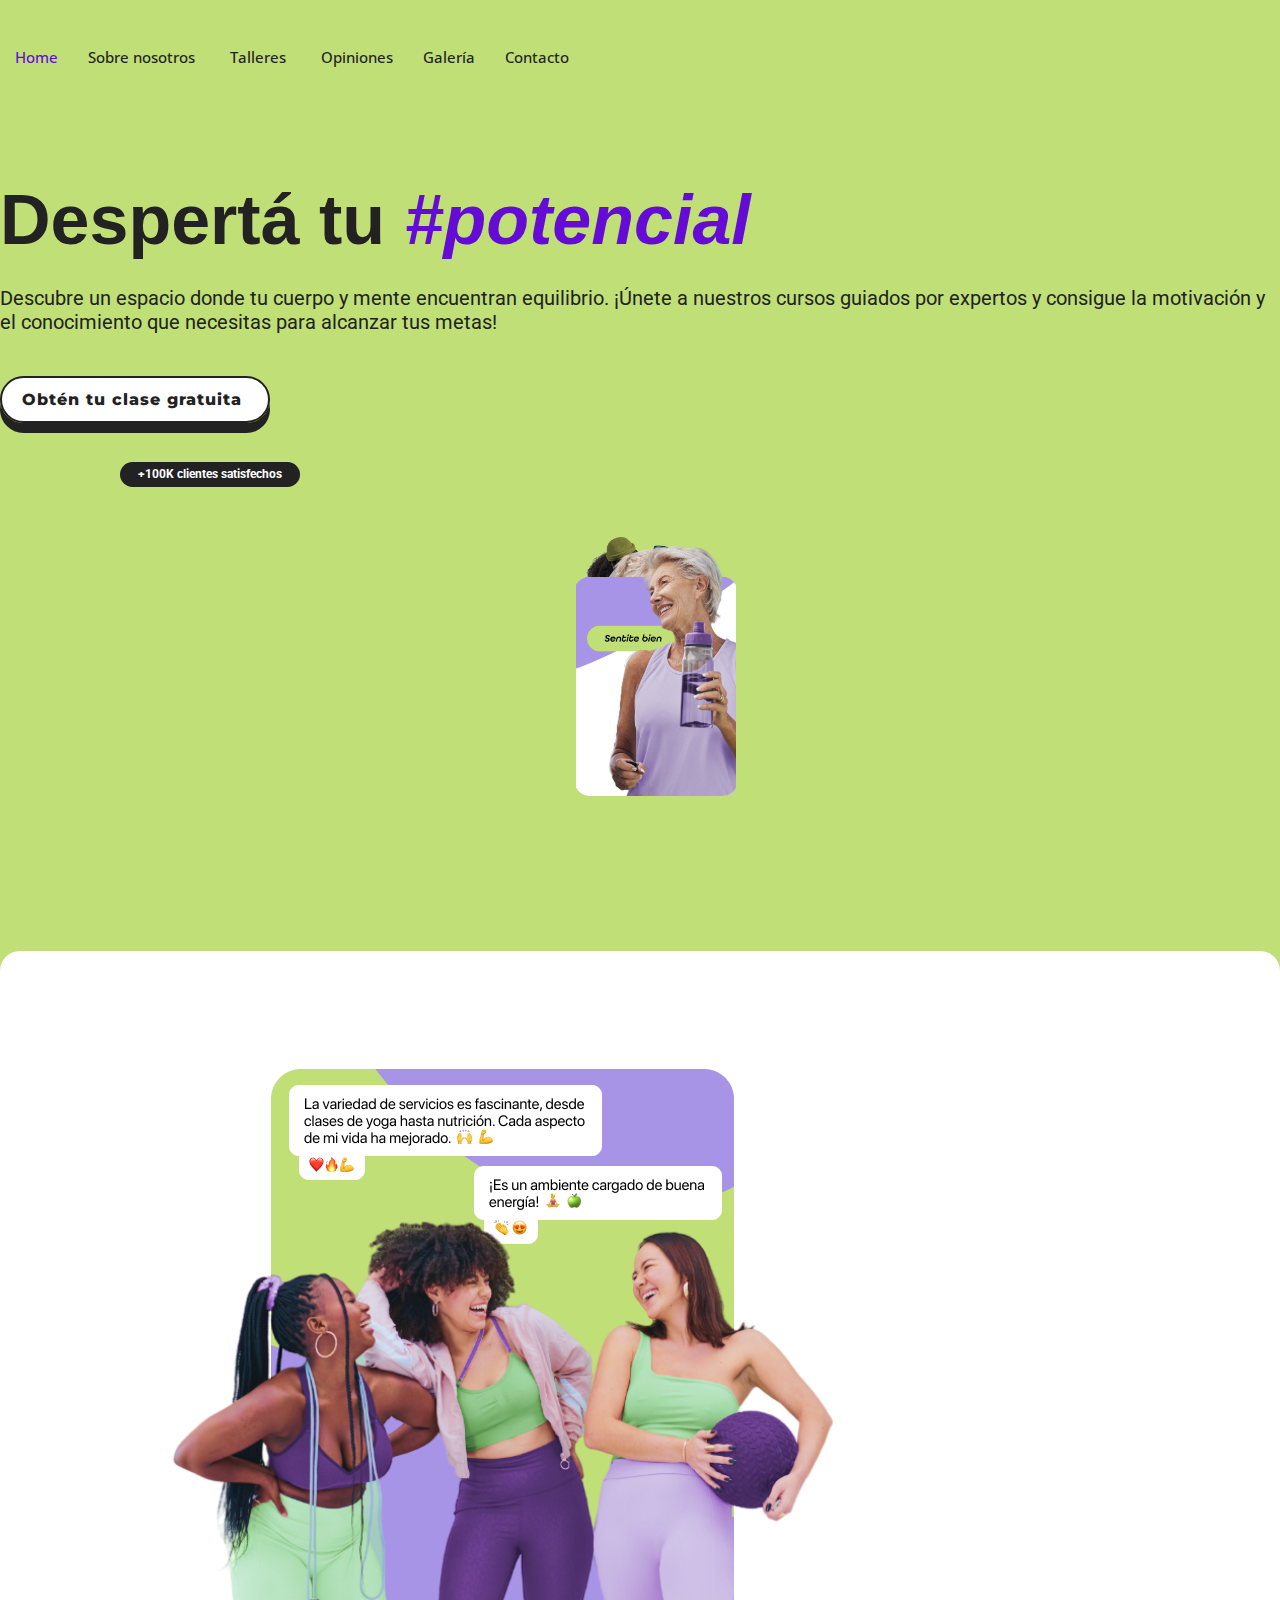
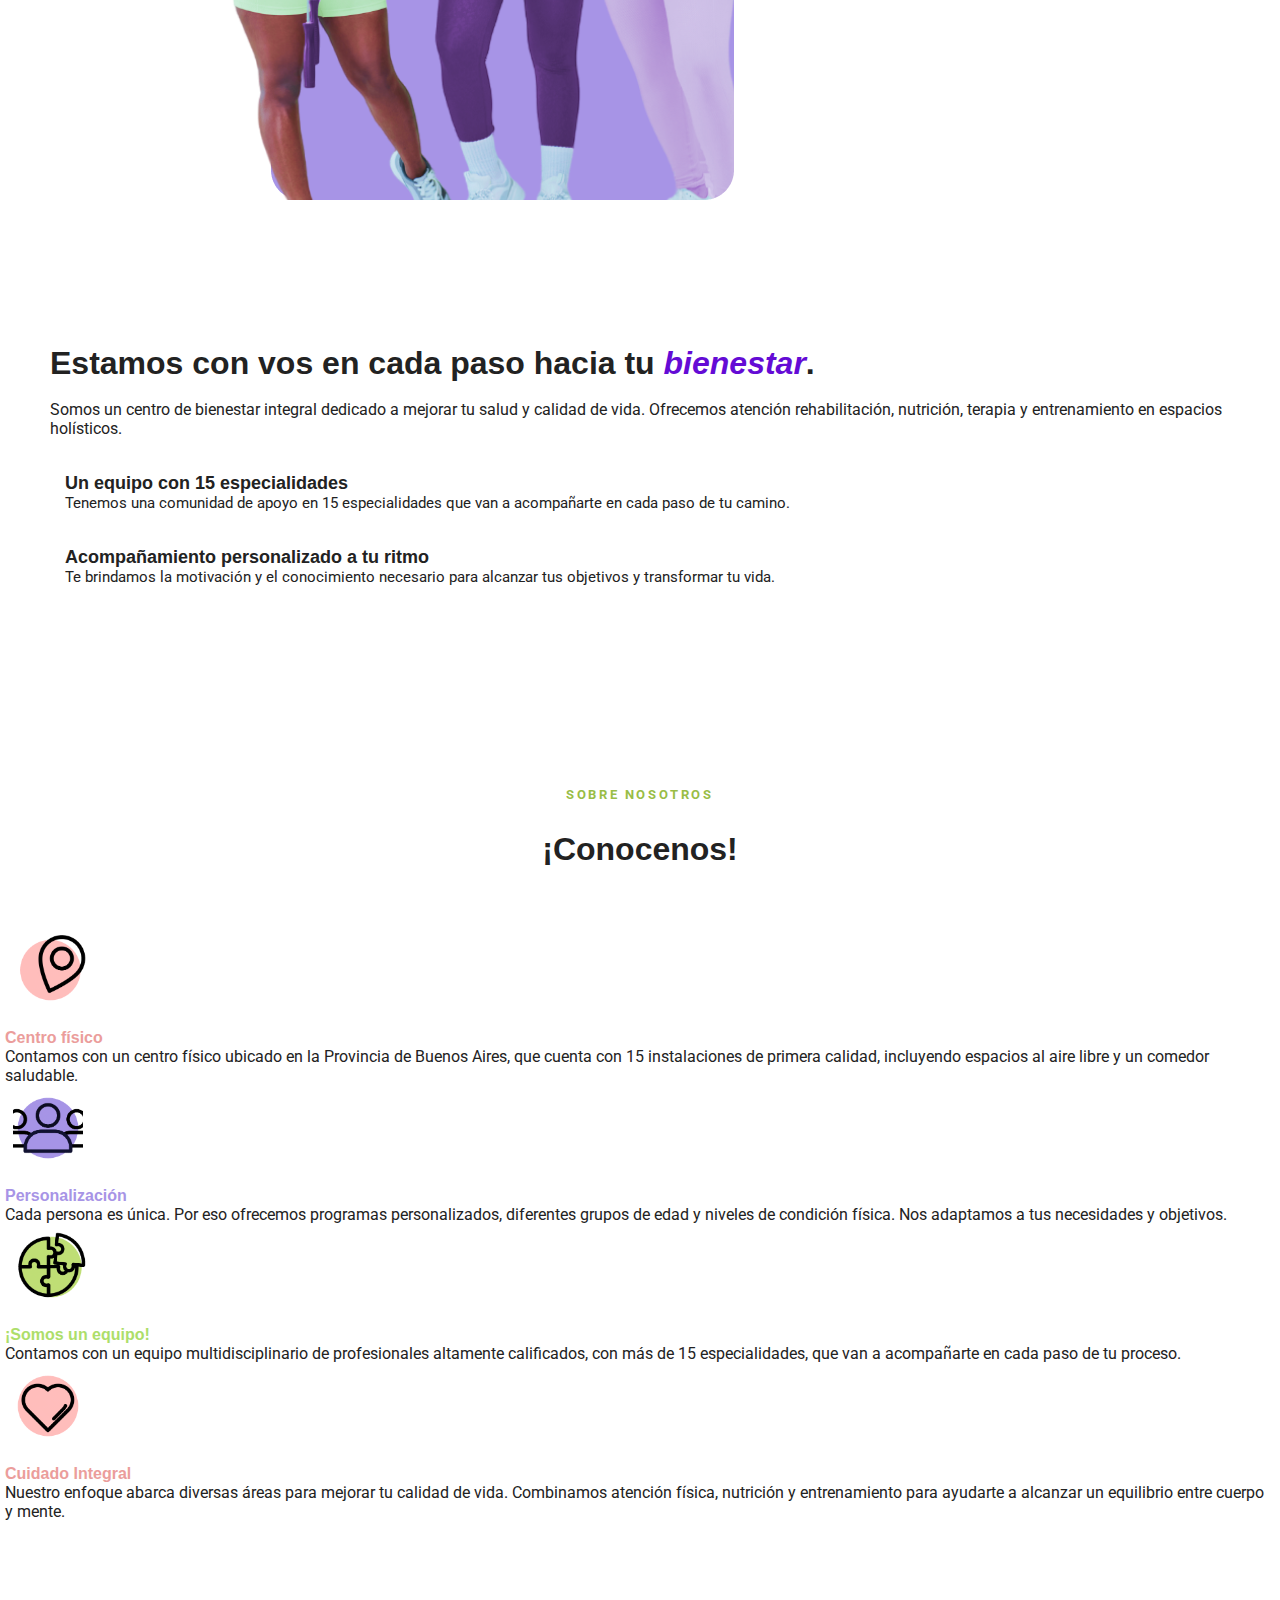
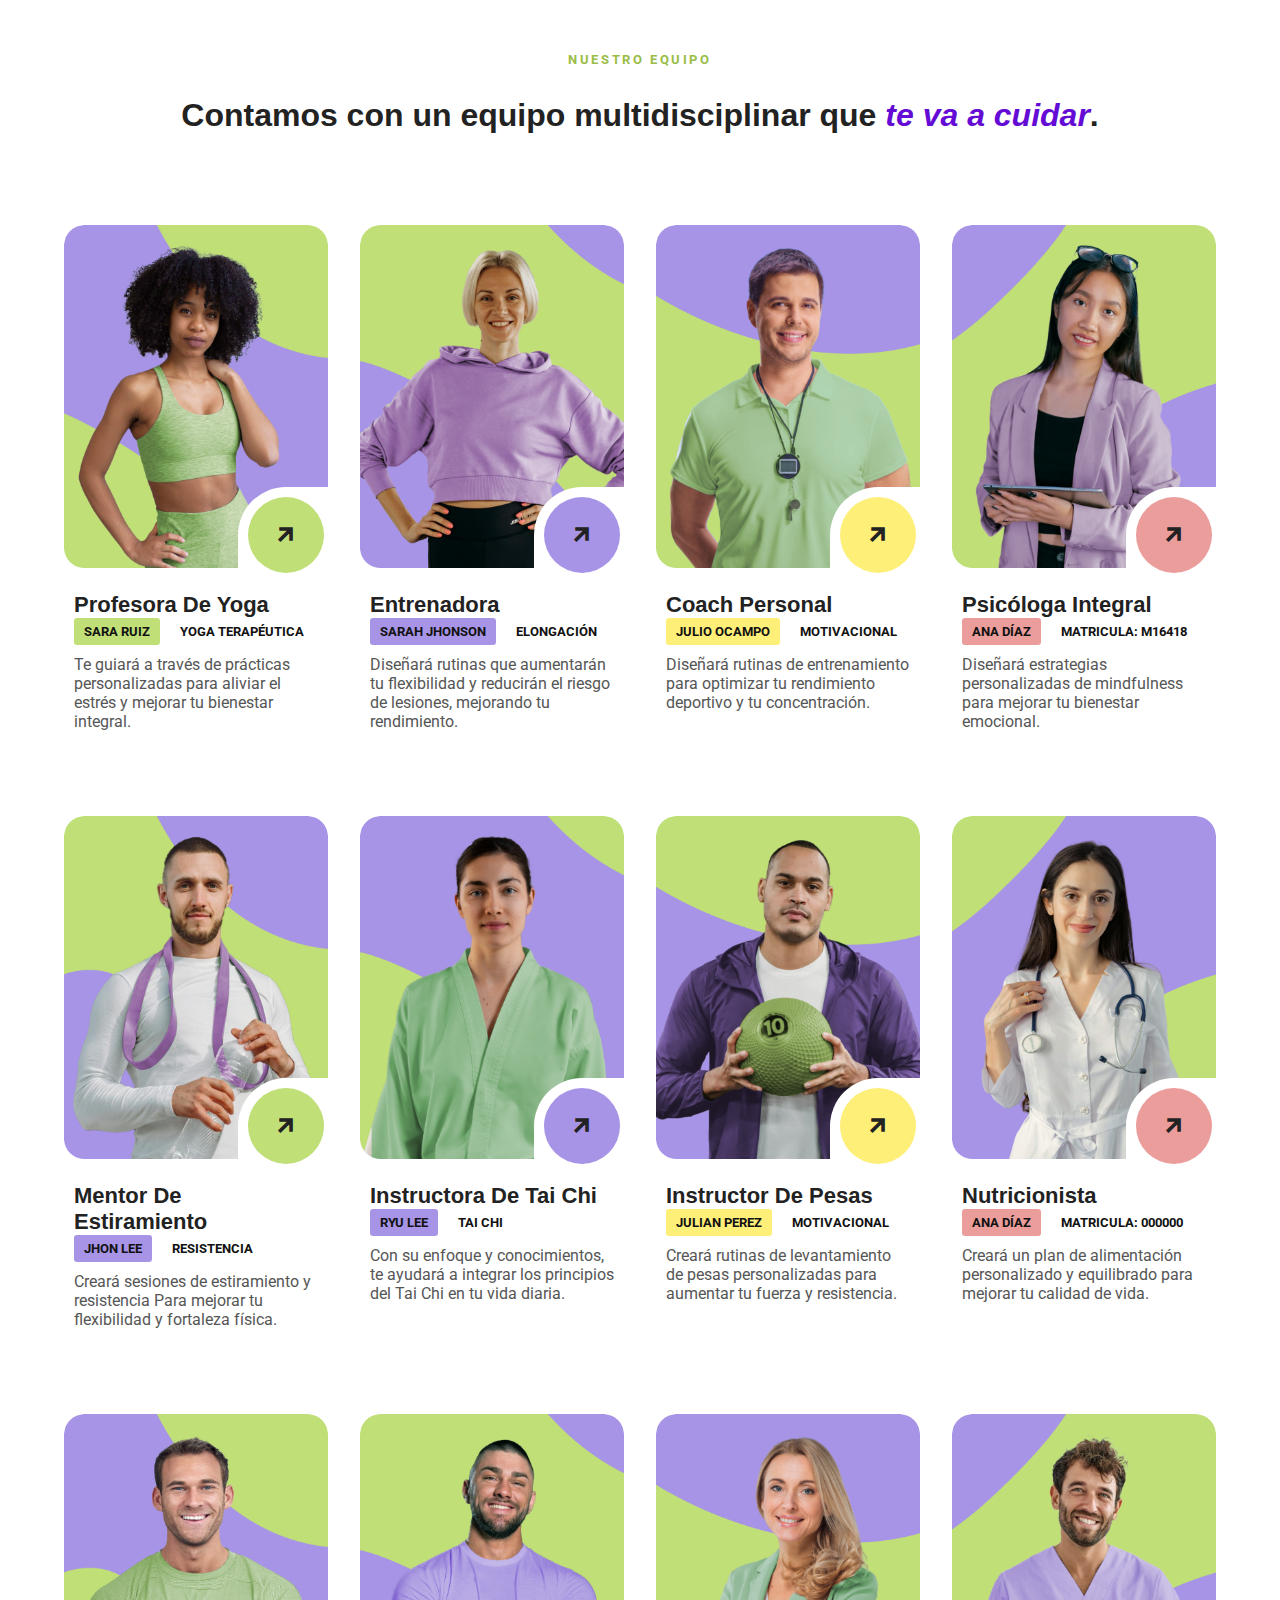
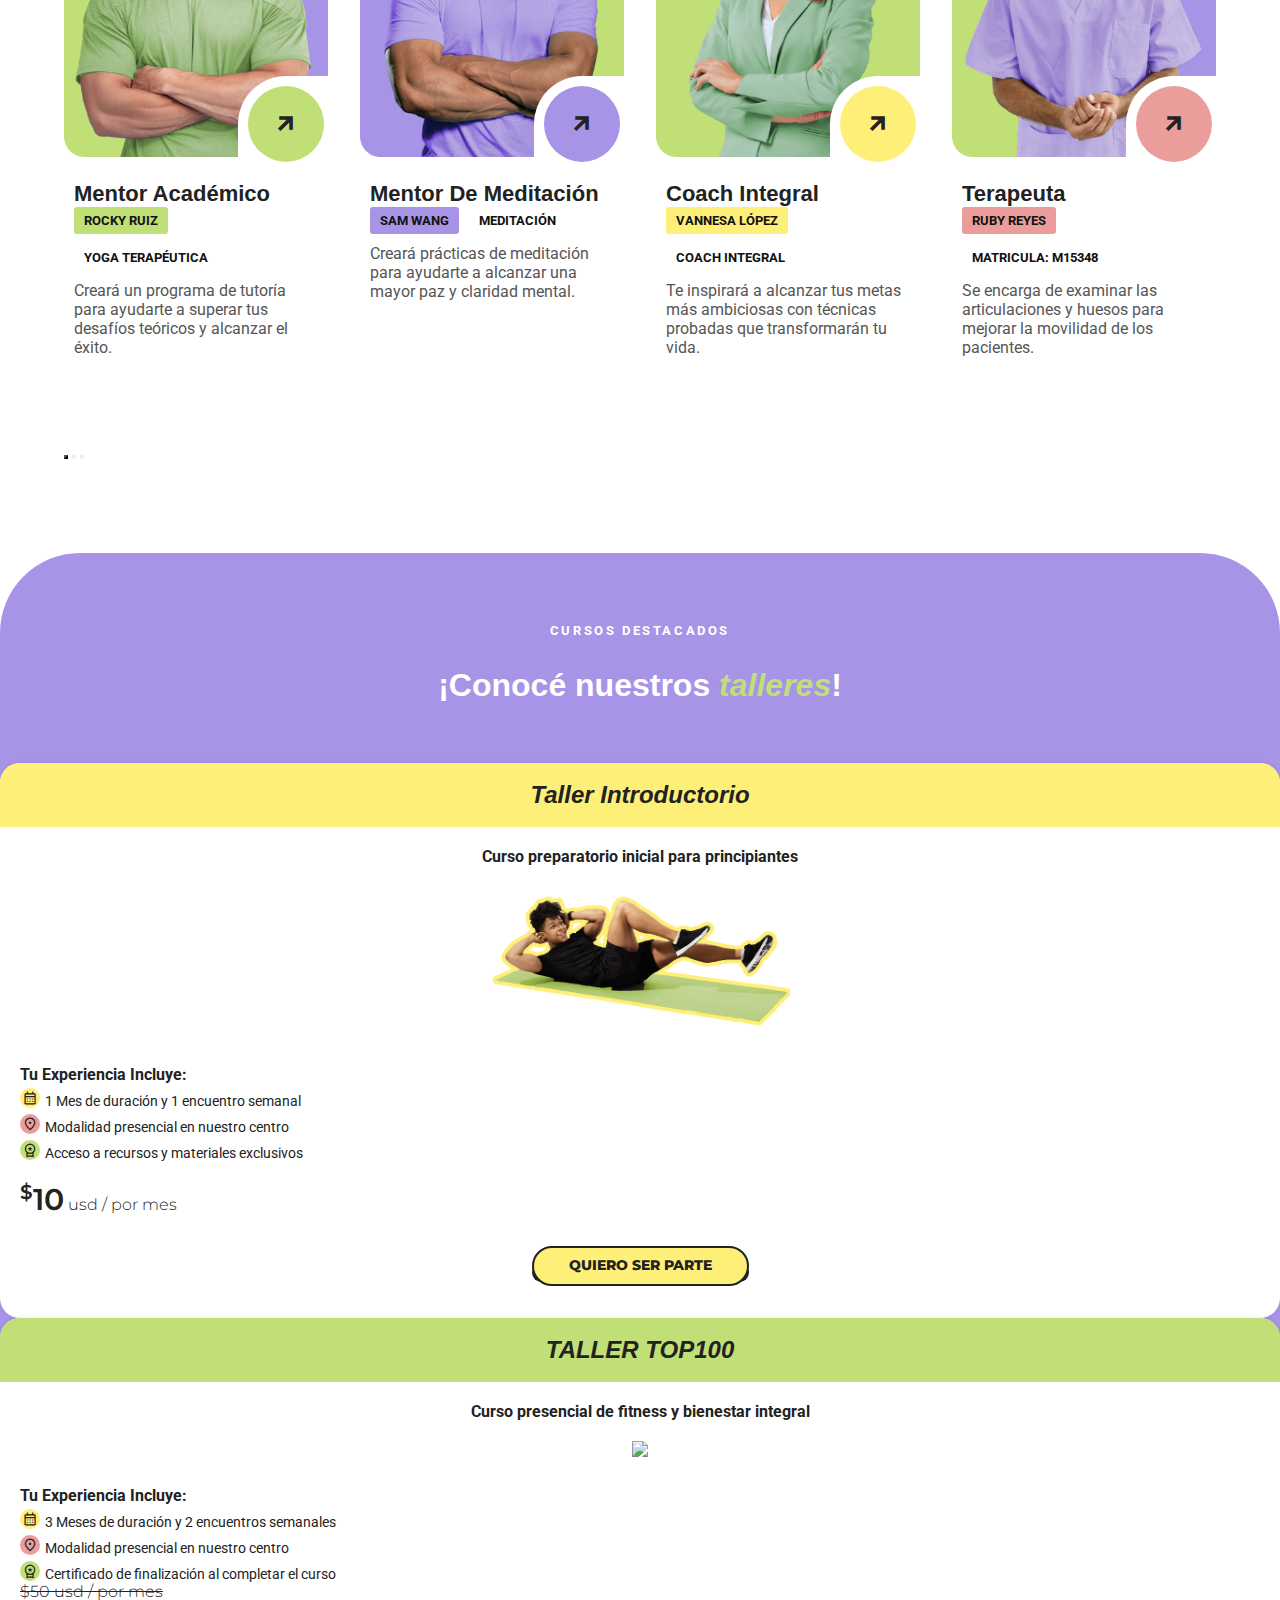
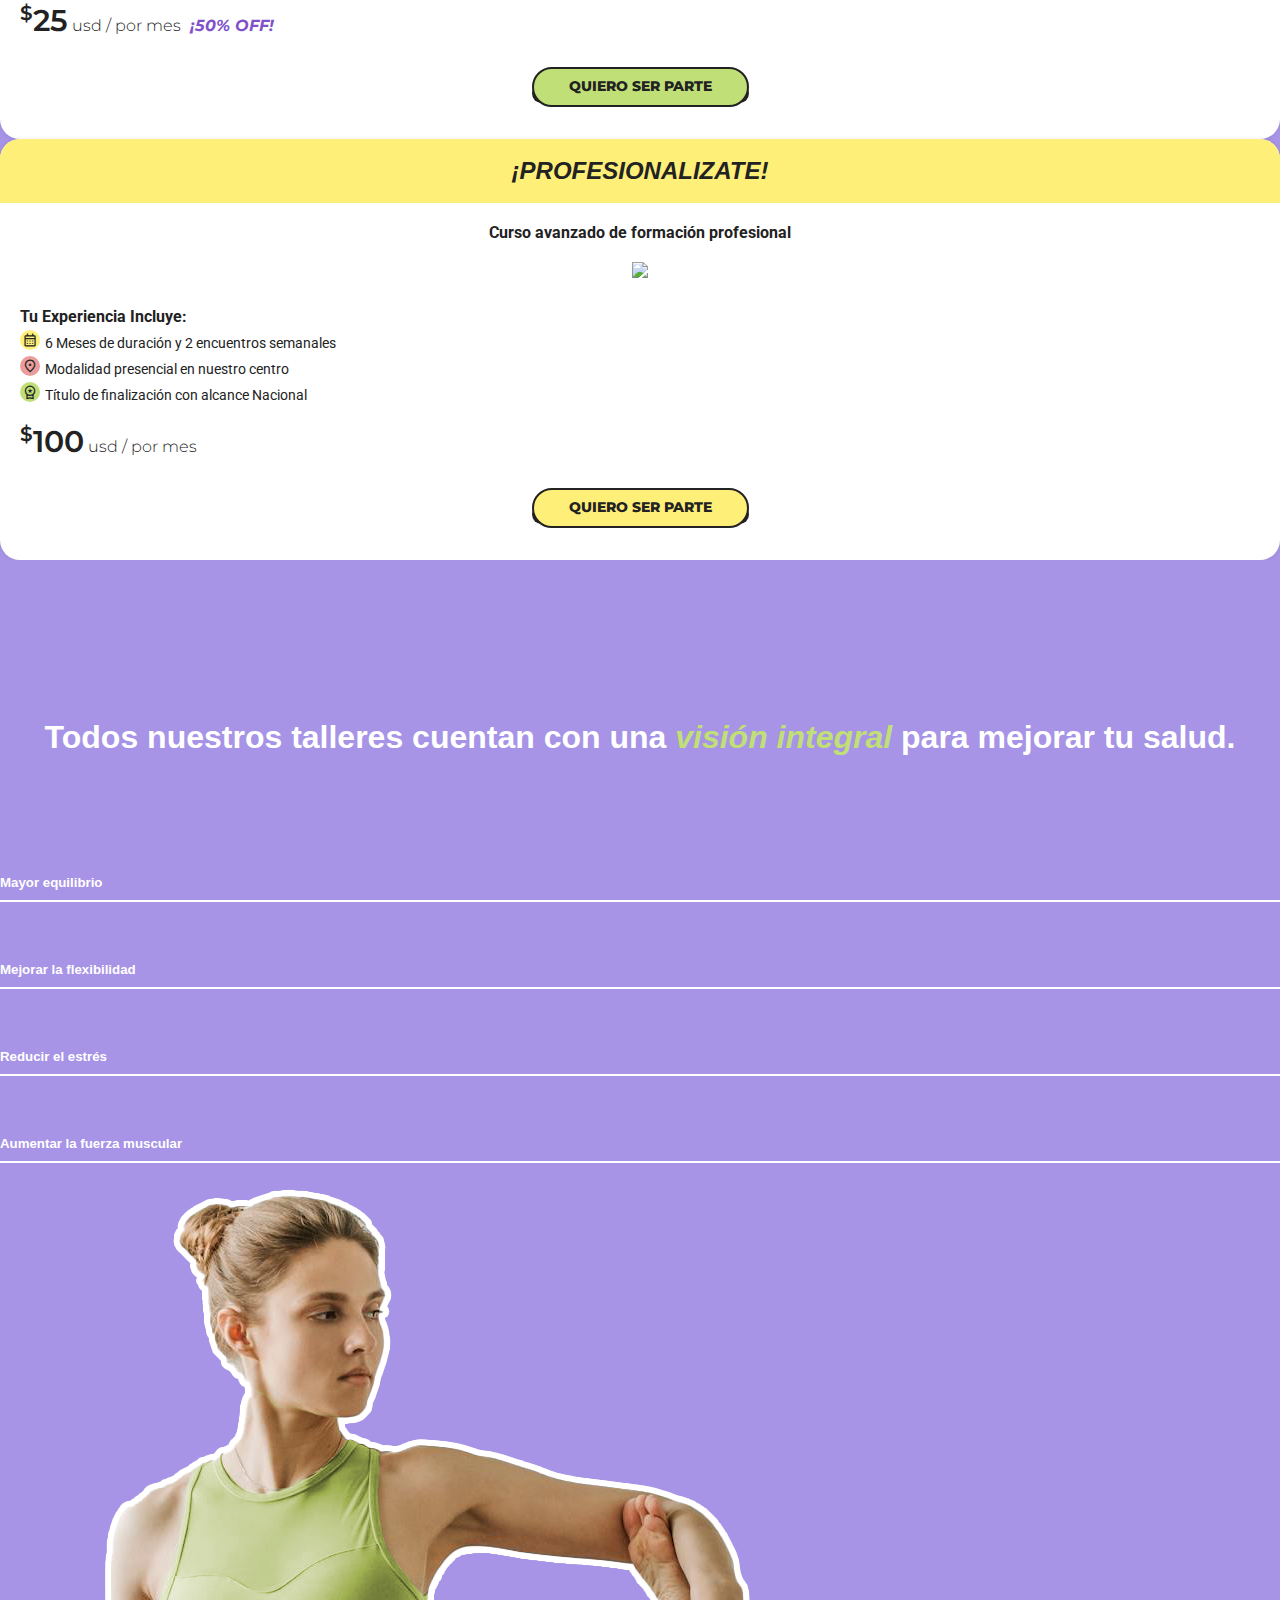
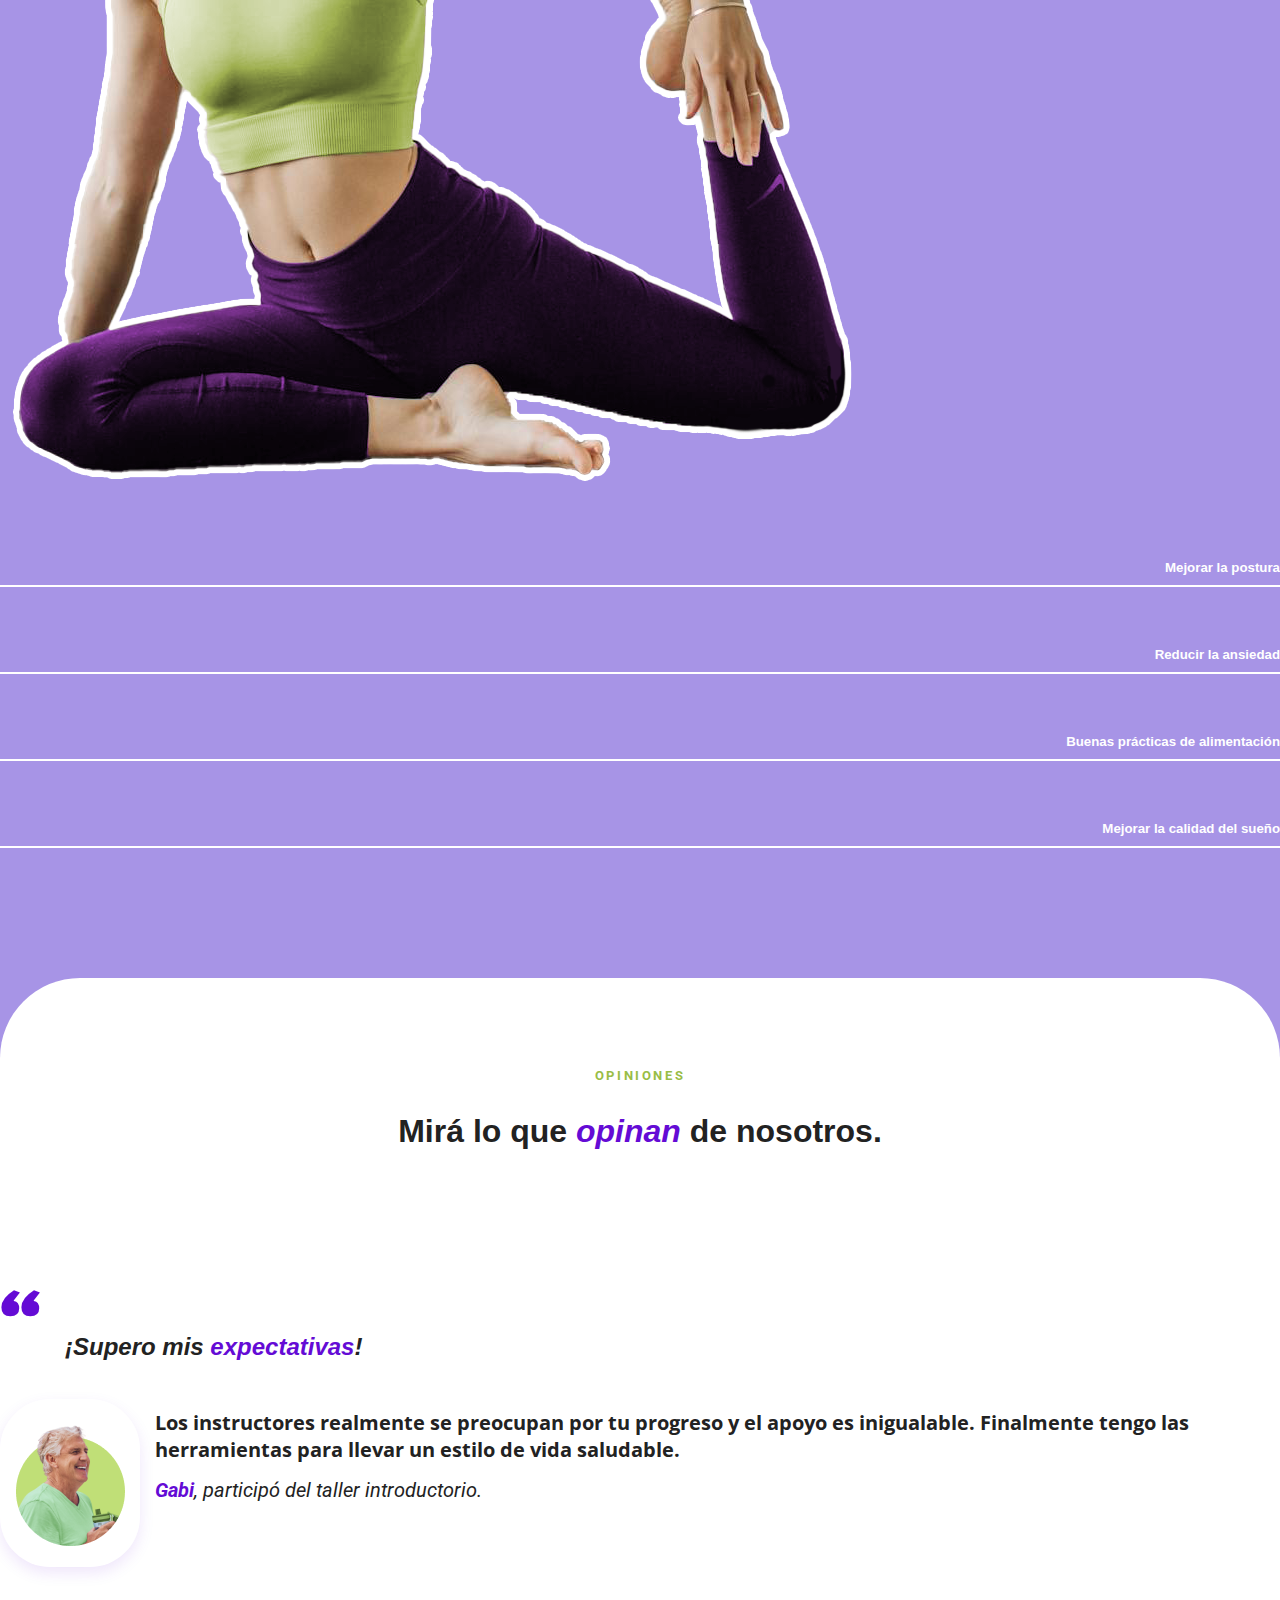
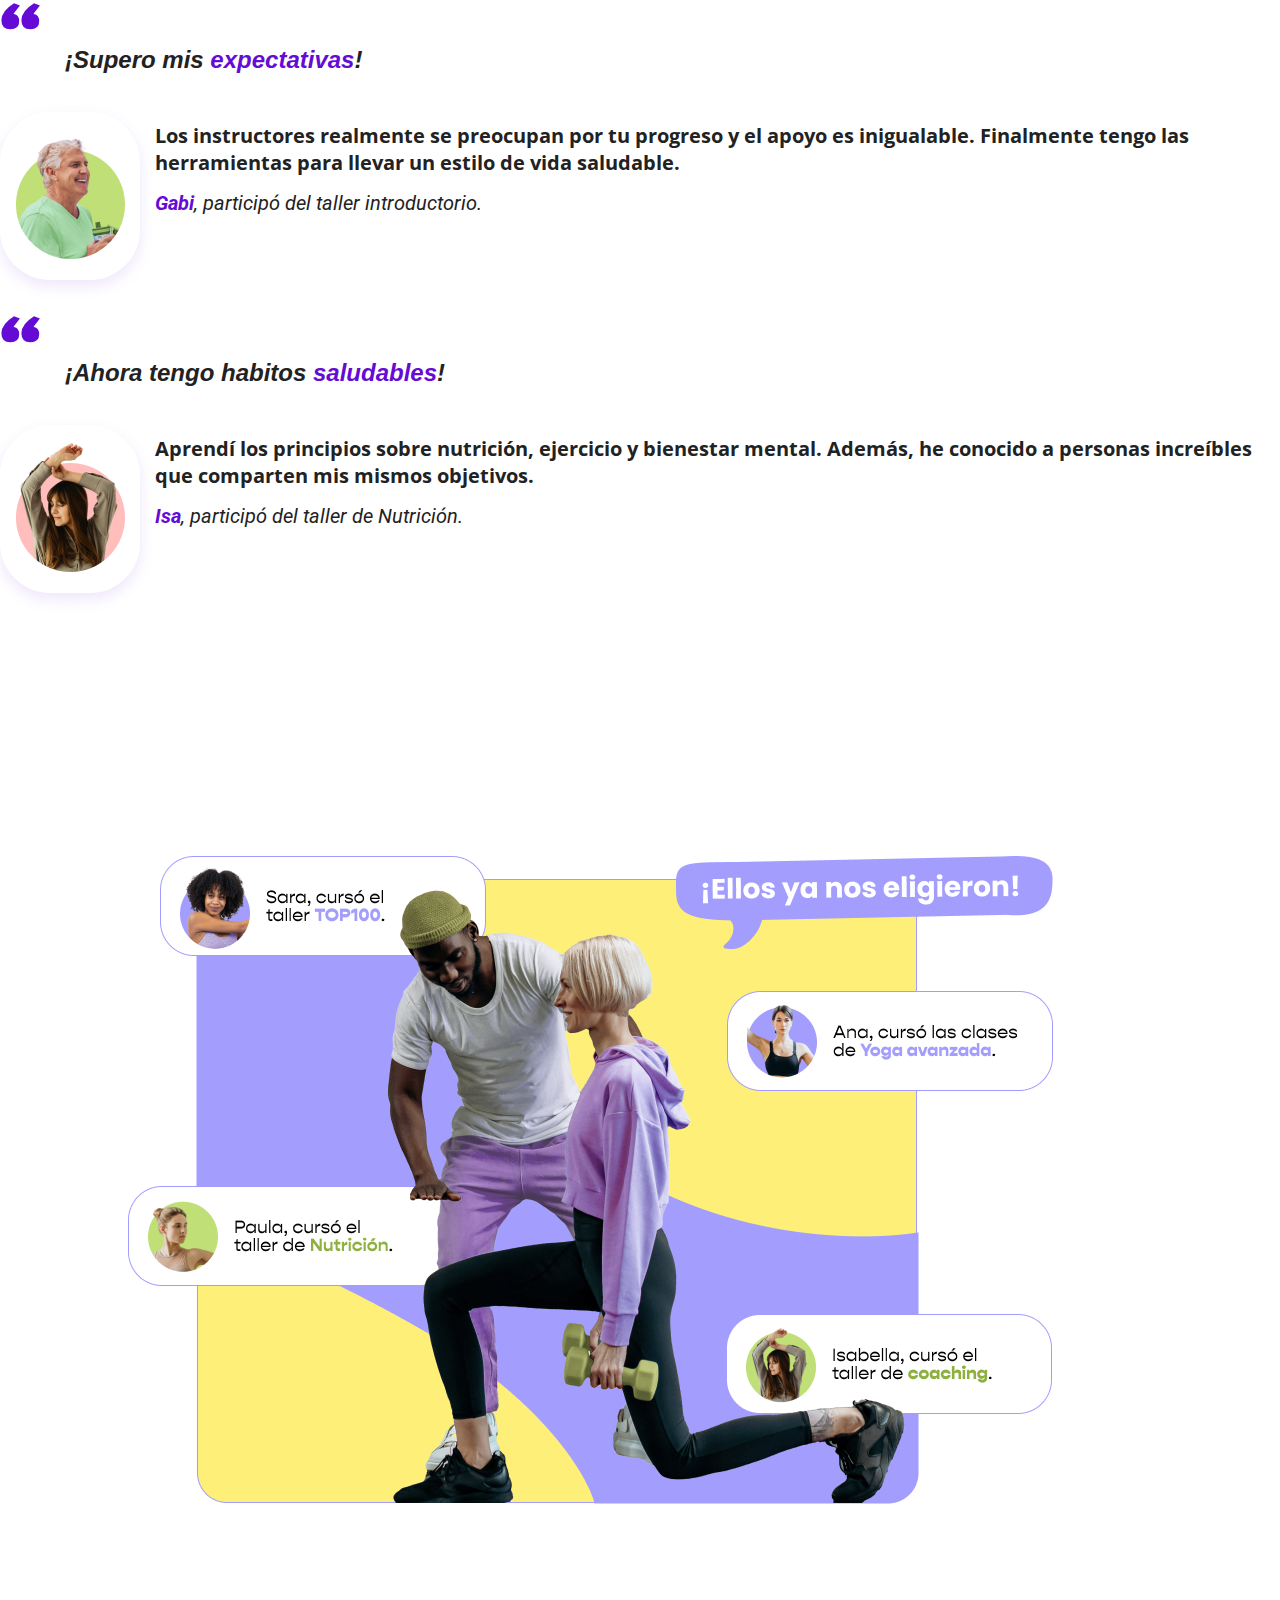
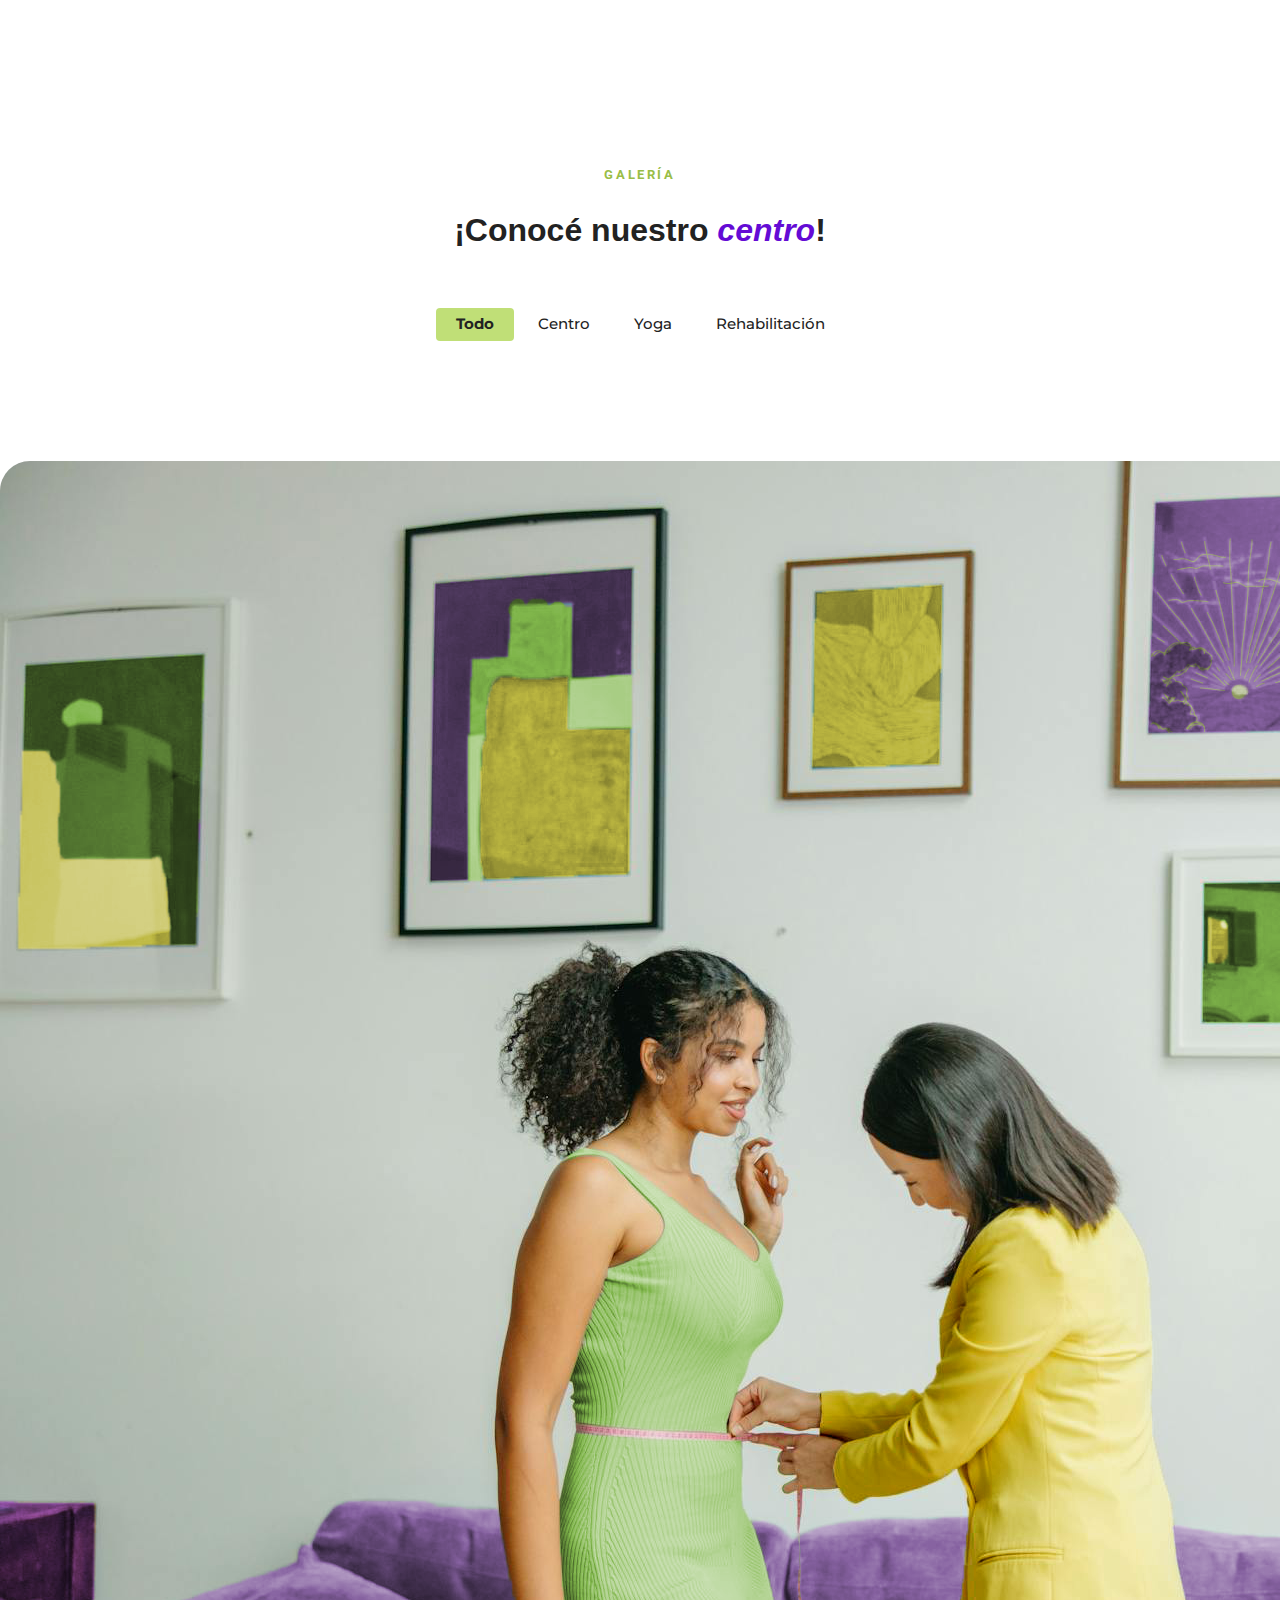
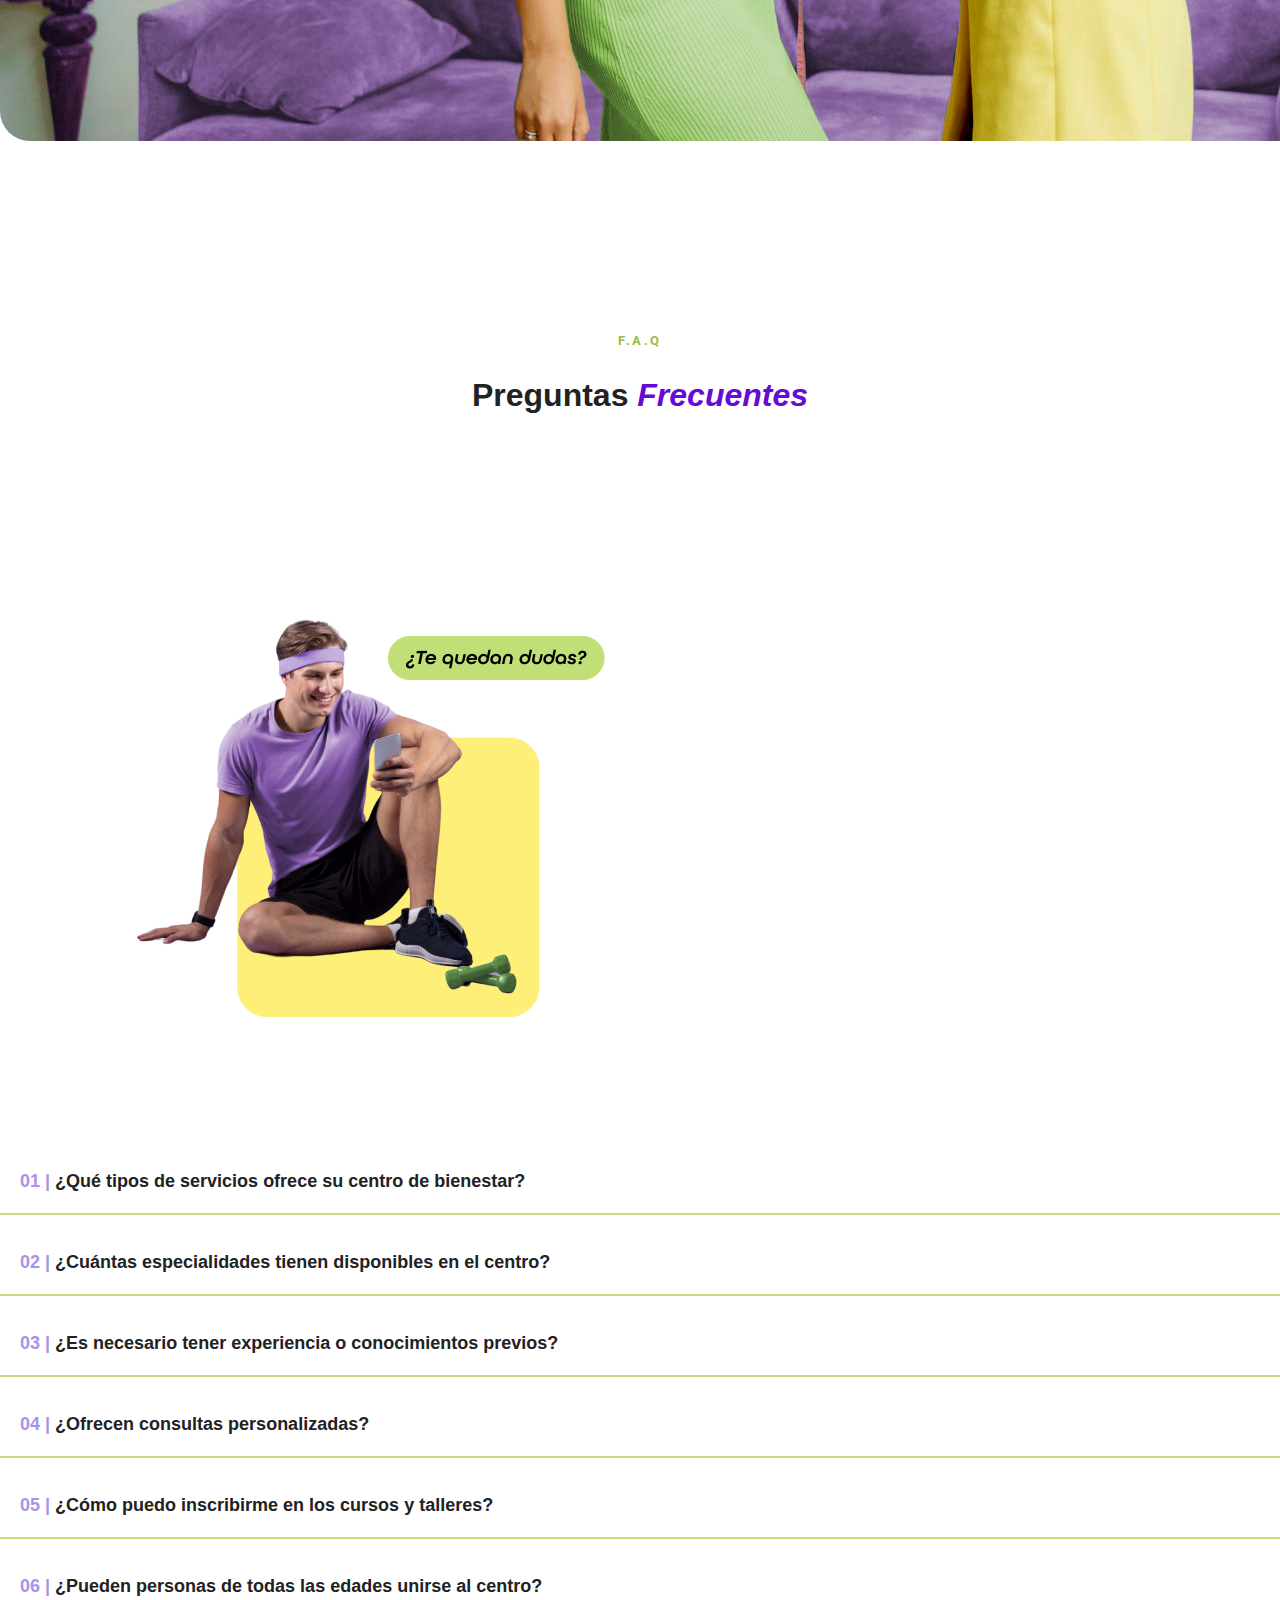
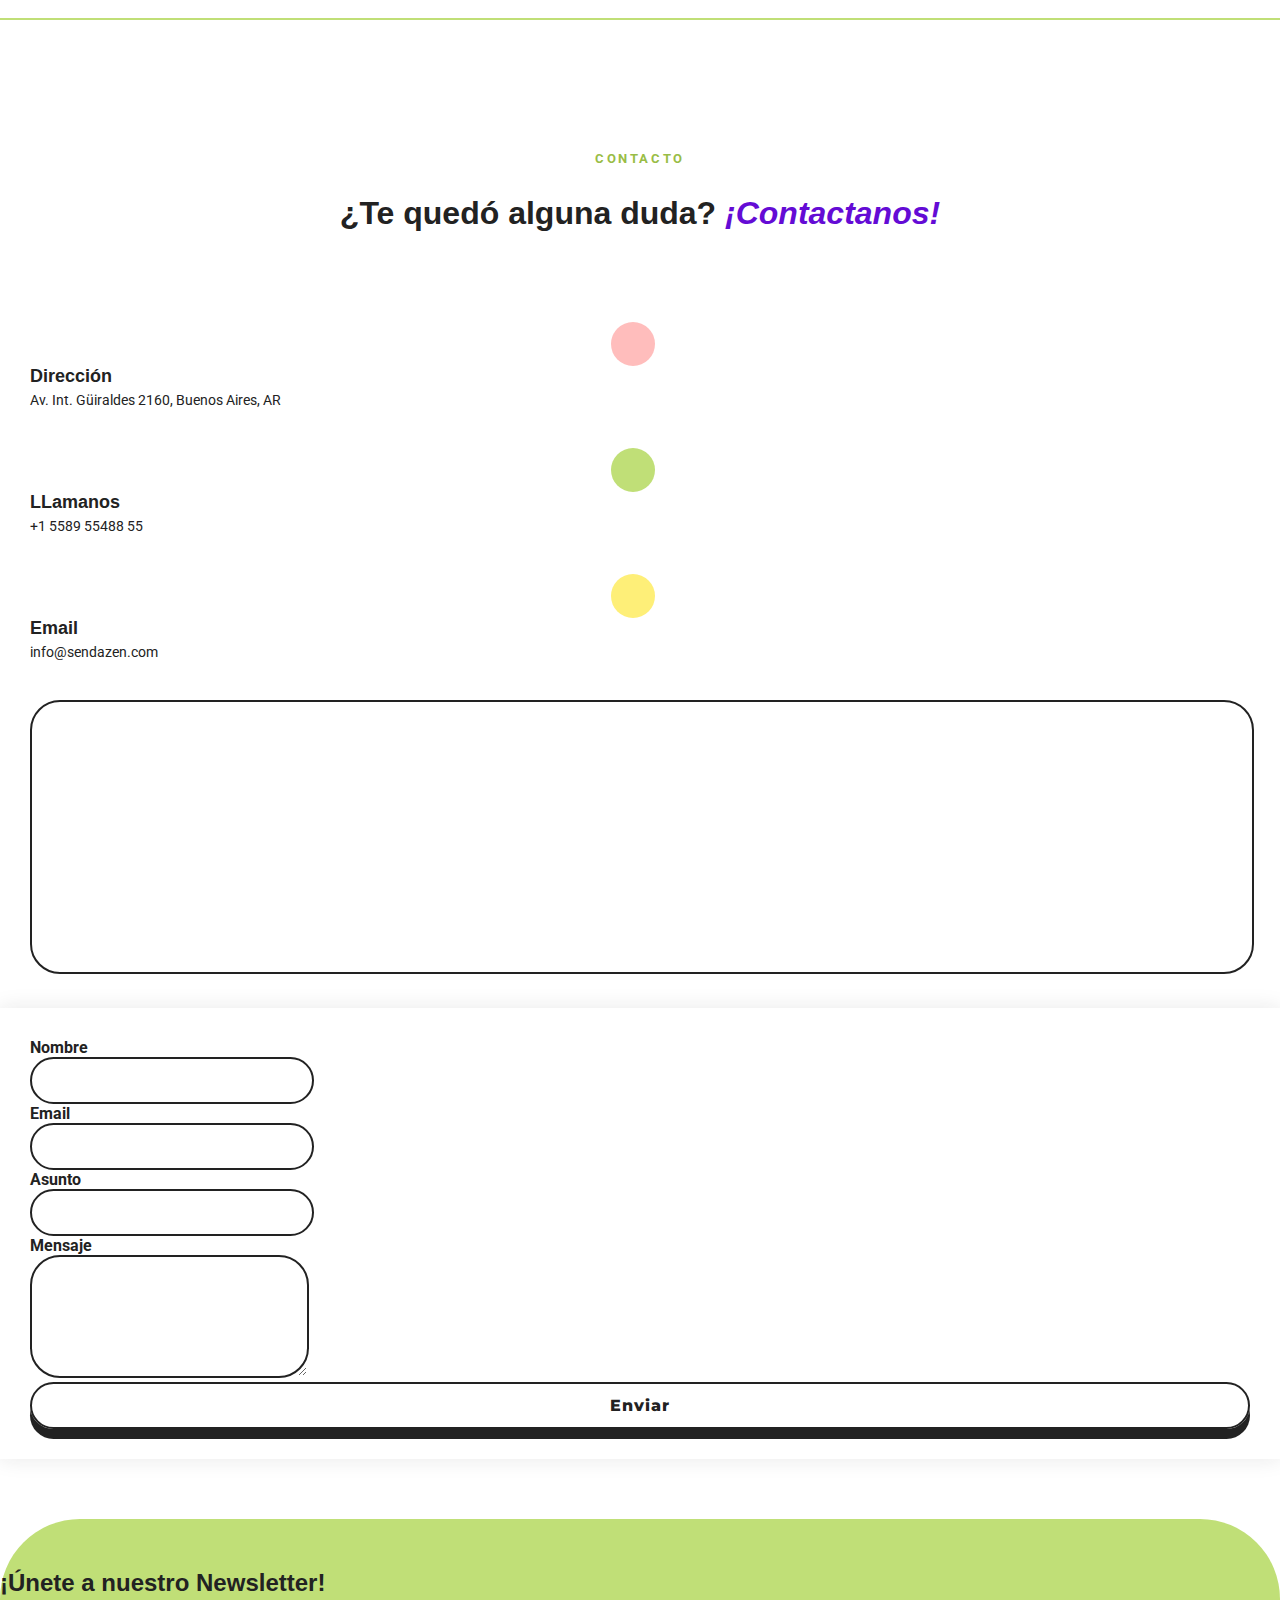
==== index.html @ 419261d9 "mobile" ====
<!DOCTYPE html>
<html lang="en">

<head>
  <meta charset="utf-8">
  <meta content="width=device-width, initial-scale=1.0" name="viewport">
  <title>Index - BizLand Bootstrap Template</title>
  <meta content="" name="description">
  <meta content="" name="keywords">

  <!-- Favicons -->
  <link href="assets/img/favicon.png" rel="icon">
  <link href="assets/img/apple-touch-icon.png" rel="apple-touch-icon">

  <!-- Icons -->
  <script src="https://cdn.lordicon.com/lordicon.js"></script>
  <link rel="stylesheet" href="https://fonts.googleapis.com/css2?family=Material+Symbols+Outlined:opsz,wght,FILL,GRAD@20,500,0,200" />  

  <!-- Fonts -->
  <link rel="stylesheet" href="https://use.typekit.net/djt6goe.css">

  <link href="https://fonts.googleapis.com" rel="preconnect">
  <link href="https://fonts.gstatic.com" rel="preconnect" crossorigin>
  <link href="https://fonts.googleapis.com/css2?family=Roboto:ital,wght@0,100;0,300;0,400;0,500;0,700;0,900;1,100;1,300;1,400;1,500;1,700;1,900&family=Open+Sans:ital,wght@0,300;0,400;0,500;0,600;0,700;0,800;1,300;1,400;1,500;1,600;1,700;1,800&family=Montserrat:ital,wght@0,100;0,200;0,300;0,400;0,500;0,600;0,700;0,800;0,900;1,100;1,200;1,300;1,400;1,500;1,600;1,700;1,800;1,900&display=swap" rel="stylesheet">

  <link rel="preconnect" href="https://fonts.googleapis.com">
  <link rel="preconnect" href="https://fonts.gstatic.com" crossorigin>
  <link href="https://fonts.googleapis.com/css2?family=Passion+One:wght@400;700;900&display=swap" rel="stylesheet">

  <!-- Vendor CSS Files -->
  <link href="assets/vendor/bootstrap/css/bootstrap.min.css" rel="stylesheet">
  <link href="assets/vendor/bootstrap-icons/bootstrap-icons.css" rel="stylesheet">
  <link href="assets/vendor/aos/aos.css" rel="stylesheet">
  <link href="assets/vendor/glightbox/css/glightbox.min.css" rel="stylesheet">
  <link href="assets/vendor/swiper/swiper-bundle.min.css" rel="stylesheet">

  <!-- Main CSS File -->
  <link href="assets/css/main.css" rel="stylesheet">

  <!-- =======================================================
  * Template Name: BizLand
  * Template URL: https://bootstrapmade.com/bizland-bootstrap-business-template/
  * Updated: Jun 06 2024 with Bootstrap v5.3.3
  * Author: BootstrapMade.com
  * License: https://bootstrapmade.com/license/
  ======================================================== -->
</head>

<body class="index-page">

  <header id="header" class="header sticky-top">
    <!-- 
    <div class="topbar d-flex align-items-center">
      <div class="container d-flex justify-content-center justify-content-md-between">
        <div class="contact-info d-flex align-items-center">
          <i class="bi bi-envelope d-flex align-items-center"><a href="mailto:contact@sendazen.com">contacto@sendazen.com</a></i>
          <i class="bi bi-phone d-flex align-items-center ms-4"><span>+1 5589 55488 55</span></i>
        </div>
        <div class="social-links d-none d-md-flex align-items-center">
          <a href="#" class="twitter"><i class="bi bi-twitter-x"></i></a>
          <a href="#" class="facebook"><i class="bi bi-facebook"></i></a>
          <a href="#" class="instagram"><i class="bi bi-instagram"></i></a>
          <a href="#" class="linkedin"><i class="bi bi-linkedin"></i></a>
        </div>
      </div>
    </div>--><!-- End Top Bar -->

    <div class="branding d-flex align-items-cente">

      <div class="container position-relative d-flex align-items-center justify-content-between">
        <a href="https://lourdesdigital.github.io/SendaZen" target="_blank" class="logo d-flex align-items-center" >
          <!-- Uncomment the line below if you also wish to use an image logo -->
          <!-- <img src="assets/img/logo.png" alt=""> -->
          <!-- <h1 class="sitename">BizLand</h1> -->
          <img class="sitename" src="assets/img/Logo-2.png" alt="">
          <!-- <span>.</span> -->
        </a>

        <nav id="navmenu" class="navmenu">
          <ul>
            <li><a href="#hero" class="active">Home</a></li>
            
            <li class="dropdown"><a href="#pricing"><span>Sobre nosotros</span> <i class="bi bi-chevron-down toggle-dropdown"></i></a>
              <ul>
                <li><a href="#about">¿Quienes somos?</a></li>
                <li><a href="#team">Nuestro equipo</a></li>
                <li><a href="#vision">Nuestra visión</a></li>
              </ul>
            </li>

            <li class="dropdown"><a href="#pricing"><span>Talleres</span> <i class="bi bi-chevron-down toggle-dropdown"></i></a>
              <ul>
                <li><a href="https://lourdesdigital.github.io/SendaZen/course" target="_blank">Taller Introductorio</a></li>
                <li><a href="https://lourdesdigital.github.io/SendaZen/course" target="_blank">Taller TOP100</a></li>
                <li><a href="https://lourdesdigital.github.io/SendaZen/course" target="_blank">Profesionalizate</a></li>
              </ul>
            </li>

            
            <li><a href="#opinions">Opiniones</a></li>
            <li><a href="#portfolio">Galería</a></li>
            <li><a href="#contact">Contacto</a></li>

          </ul>
          <i class="mobile-nav-toggle d-xl-none bi bi-list"></i>
        </nav>

      </div>

    </div>

  </header>

  <main class="main">

    <!-- Hero Section -->
    <section id="hero" class="hero section">

      <div class="container">
        <div class="row gy-4">
          <div class="col-lg-5 order-2 order-lg-1 d-flex flex-column justify-content-center aos-init aos-animate" data-aos="zoom-out">
            
            <img class="elemento-a-ocultar-desktop img-hero-mobile" src="assets/img/img-banner.png" alt="">

            <h1>Despertá tu <span>#potencial</span></h1>
            <br>
            <p >Descubre un espacio donde tu cuerpo y mente encuentran equilibrio. ¡Únete a nuestros cursos guiados por expertos y consigue la motivación y el conocimiento que necesitas para alcanzar tus metas!</p>
            <div class="d-flex btn-get-started-border">
              <a href="https://lourdesdigital.github.io/SendaZen/course" target="_blank" class="btn-get-started"><span>Obtén tu clase gratuita <i style="margin-left: 6px; font-style: bold; width: 10; -webkit-text-stroke: 1.5px currentColor; " class="bi bi-arrow-up-right icon"></i></span></a>
            </div>


            <br>
            <div class="clients-container">
              <div style="background-image: url('assets/img/testimonials/testimonials-1.jpg');" class="circle"></div>
              <div style="background-image: url('assets/img/testimonials/testimonials-2.jpg');" class="circle"></div>
              <div style="background-image: url('assets/img/testimonials/testimonials-3.jpg');" class="circle"></div>
              <div style="background-image: url('assets/img/testimonials/testimonials-4.jpg');" class="circle"></div>
              <div class="square">+100K clientes satisfechos</div>
            </div>


          </div>
          <div class="col-lg-7 order-2 order-lg-1 d-flex aos-init aos-animate people-hero" data-aos="zoom-out" style="margin: 0px; padding: 0px; display: flex;
          align-items: center; justify-content: center;">

           

            <div class="carrousel-animation elemento-a-ocultar">
              <div style="background-image: url('assets/img/cards/card-01.png'); background-size: cover; background-position: center; background-position: center center; background-repeat: no-repeat;" class="card" id="c0"></div>
              <div style="background-image: url('assets/img/cards/card-02.png'); background-size: cover; background-position: center; background-position: center center; background-repeat: no-repeat;" class="card" id="c1"></div>
              <div style="background-image: url('assets/img/cards/card-03.png'); background-size: cover; background-position: center; background-position: center center; background-repeat: no-repeat;" class="card" id="c2"></div>
              <div style="background-image: url('assets/img/cards/card-04.png'); background-size: cover; background-position: center; background-position: center center; background-repeat: no-repeat;" class="card" id="c3"></div>
              <div style="background-image: url('assets/img/cards/card-05.png'); background-size: cover; background-position: center; background-position: center center; background-repeat: no-repeat;" class="card" id="c4"></div>
              <!-- <div style="background-image: url('assets/img/cards/card-06.png'); background-size: cover; background-position: center; background-position: center center; background-repeat: no-repeat;" class="card" id="c5"></div> -->
              <!-- <div style="background-image: url('assets/img/cards/card-01.png');" class="card" id="c6"></div> -->
              <!-- <div style="background-image: url('assets/img/cards/card-01.png');" class="card" id="c7"></div> -->
            </div>
            
          </div>
        </div>
      </div>

    </section><!-- /Hero Section -->


    <!-- About Section -->
    <section id="about" class="about section sin-margen" >


      <!-- Quotes img -->
<!--
      <div class="container section-title" data-aos="fade-up">
        <img style="padding: 0%; margin: 0%; width: 120%;" src="assets/img/Palabras.png" alt="" class="img-fluid">
      </div>
-->      
      <!-- Quotes img -->

              <!-- Clients Section -->
 
             <!-- <section id="clients" class="clients section">
            
    
                <div class="container">
          
                  <div class="swiper">
                    <script type="application/json" class="swiper-config">
                      {
                        "loop": true,
                        "speed": 600,
                        "autoplay": {
                          "delay": 5000
                        },
                        "slidesPerView": "auto",
                        "pagination": {
                          "el": ".swiper-pagination",
                          "type": "bullets",
                          "clickable": true
                        },
                        "breakpoints": {
                          "320": {
                            "slidesPerView": 2,
                            "spaceBetween": 40
                          },
                          "480": {
                            "slidesPerView": 3,
                            "spaceBetween": 60
                          },
                          "640": {
                            "slidesPerView": 4,
                            "spaceBetween": 80
                          },
                          "992": {
                            "slidesPerView": 6,
                            "spaceBetween": 120
                          }
                        }
                      }
                    </script>
                    <div class="swiper-wrapper align-items-center">
                      <div class="swiper-slide"><img src="assets/img/clients/client-1.png" class="img-fluid" alt=""></div>
                      <div class="swiper-slide"><img src="assets/img/clients/client-2.png" class="img-fluid" alt=""></div>
                      <div class="swiper-slide"><img src="assets/img/clients/client-3.png" class="img-fluid" alt=""></div>
                      <div class="swiper-slide"><img src="assets/img/clients/client-4.png" class="img-fluid" alt=""></div>
                      <div class="swiper-slide"><img src="assets/img/clients/client-5.png" class="img-fluid" alt=""></div>
                      <div class="swiper-slide"><img src="assets/img/clients/client-6.png" class="img-fluid" alt=""></div>
                      <div class="swiper-slide"><img src="assets/img/clients/client-7.png" class="img-fluid" alt=""></div>
                      <div class="swiper-slide"><img src="assets/img/clients/client-8.png" class="img-fluid" alt=""></div>
                    </div>
                  </div>
          
                </div>
          
              </section> --><!-- /Clients Section -->


      <!-- Section Title --><!-- 
      <div class="container section-title" data-aos="fade-up">
        <h2>About</h2>
        <p><span>Find Out More</span> <span class="description-title">About Us</span></p>
      </div>--><!-- End Section Title -->

      <div class="container" >
        <div class="row gy-3 section-white" style="align-items: center;  align-content: center; justify-content: center;" >

          <div class="col-lg-6" data-aos="fade-up" data-aos-delay="100" >
            <img style="padding: 10%;" src="assets/img/about.png" alt="" class="img-fluid">
          </div>


          <div class="col-lg-5 d-flex flex-column justify-content-center" data-aos="fade-up" data-aos-delay="200"  style="margin-top: 2%; margin-bottom: 2%;">
            <div class="about-content ps-0 ps-lg-3">


              <!-- Section Title -->
              <div style="margin: 0%; padding: 0%;" class="container section-title" data-aos="fade-up">
                
              <p  style="text-align: left;"><span>Estamos con vos en cada paso hacia tu </span> <span class="description-title">bienestar</span><span>.</span></p>
              </div>
              <!-- End Section Title -->




              <br>
            
              <!--<h3>Voluptatem dignissimos provident quasi corporis voluptates sit assumenda.</h3>  -->
              <p class="fst-italic">
                Somos un centro de bienestar integral dedicado a mejorar tu salud y calidad de vida. Ofrecemos atención rehabilitación, nutrición, terapia y entrenamiento en espacios holísticos.
              </p>
              <ul>
                <li>
                  
                  <div class="icon-container-Estamos-con-vos" style="padding: 0px; margin: 0px;" > 
                    <i class="bi  bi-diagram-3 info-icons-Estamos-con-vos" style="font-size: 30px; font-style: bold; -webkit-text-stroke: 0.7px currentColor; background-color:#FFBDBC; color: var(--heading-color);"></i>
                  </div>

                  <div>
                    <h4>Un equipo con 15 especialidades</h4>
                    <p>Tenemos una comunidad de apoyo en 15 especialidades que van a acompañarte en cada paso de tu camino.</p>
                  </div>
                </li>
                <li>

                  <div class="icon-container-Estamos-con-vos" style="padding: 0px; margin: 0px;" > 
                    <i class="bi bi-emoji-grin info-icons-Estamos-con-vos" style="font-size: 30px; font-style: bold; -webkit-text-stroke: 0.7px currentColor; background-color:#FEEF78; color: var(--heading-color);"></i>
                  </div>

                  <div>
                    <h4>Acompañamiento personalizado a tu ritmo</h4>
                    <p>Te brindamos la motivación y el conocimiento necesario para alcanzar tus objetivos y transformar tu vida.</p>
                  </div>
                </li>
              </ul>

            </div>

          </div>
        </div>

      </div>

    </section><!-- /About Section -->


    <!-- Featured Services Section -->
    <section id="featured-services" class="featured-services section">

      <div class="container">

              <!-- Quotes img -->

      <div class="container section-title elemento-a-ocultar" data-aos="fade-up">
        <img style="padding: 0%; margin: 0%; width: 120%;" src="assets/img/Palabras.gif" alt="" class="img-fluid">
      </div>
    
      <!-- Quotes img -->

        <div class="container section-title" data-aos="fade-up">
          <h2>Sobre nosotros</h2>
          <p><span>¡Conocenos! </span><span class="description-title"></span><span></span></p>
        </div>

        <div class="row gy-4">
          <div class="col-xl-3 col-md-6 d-flex nosotros-icon-info" data-aos="fade-up" data-aos-delay="100">

            <div class=""  style="margin-right: 5px; margin-left: 5px;"> <!-- <div class="service-item position-relative"> -->

              <div class="icon-container" > 
                <img class="info-icons" src="assets/img/Icons/hover-jump.gif">
              </div>
              

              <!-- 
              <lord-iconstyle="background-color: #FFBDBC;"
                  src="https://cdn.lordicon.com/tdtlrbly.json"
                  trigger="loop"
                  stroke="bold"
                  delay="1000"
                  colors="primary:#121331,secondary:#eb9d9b"
                  style="width:75px;height:75px">
              </lord-icon>
              -->

              <h4><a href="" class="stretched-link" style="color:#eb9d9b">Centro físico</a></h4>
              <p>Contamos con un centro físico ubicado en la Provincia de Buenos Aires, que cuenta con 15 instalaciones de primera calidad, incluyendo espacios al aire libre y un comedor saludable.</p>
            </div>
          </div><!-- End Service Item -->



          <div class="col-xl-3 col-md-6 d-flex nosotros-icon-info" data-aos="fade-up" data-aos-delay="100">

            <div class=""  style="margin-right: 5px; margin-left: 5px;"> <!-- <div class="service-item position-relative"> -->

              <div class="icon-container" > 
                <img class="info-icons" src="assets/img/Icons/morph-group.gif">
              </div>
              
              <h4><a href="" class="stretched-link" style="color:#A794E6">Personalización</a></h4>
              <p>Cada persona es única. Por eso ofrecemos programas personalizados, diferentes grupos de edad y niveles de condición física. Nos adaptamos a tus necesidades y objetivos.</p>
            </div>
          </div><!-- End Service Item -->
          


          <div class="col-xl-3 col-md-6 d-flex nosotros-icon-info" data-aos="fade-up" data-aos-delay="100">

            <div class=""  style="margin-right: 5px; margin-left: 5px;"> <!-- <div class="service-item position-relative"> -->

              <div class="icon-container" > 
                <img class="info-icons" src="assets/img/Icons/hover-detach.gif">
              </div>
              
              <h4><a href="" class="stretched-link" style="color:#adde6a">¡Somos un equipo!</a></h4>
              <p>Contamos con un equipo multidisciplinario de profesionales altamente calificados, con más de 15 especialidades, que van a acompañarte en cada paso de tu proceso.</p>
            </div>
          </div><!-- End Service Item -->




          <div class="col-xl-3 col-md-6 d-flex nosotros-icon-info" data-aos="fade-up" data-aos-delay="100">

            <div class=""  style="margin-right: 5px; margin-left: 5px;"> <!-- <div class="service-item position-relative"> -->

              <div class="icon-container" > 
                <img class="info-icons" src="assets/img/Icons/hover-heartbeat_1.gif">
              </div>
              
              <h4><a href="" class="stretched-link" style="color:#eb9d9b">Cuidado Integral</a></h4>
              <p>Nuestro enfoque abarca diversas áreas para mejorar tu calidad de vida. Combinamos atención física, nutrición y entrenamiento para ayudarte a alcanzar un equilibrio entre cuerpo y mente.</p>
            </div>
          </div><!-- End Service Item -->

        </div>

      </div>

    </section><!-- /Featured Services Section -->








<!-- Team Section -->
<section id="team" class="team section">

      <!-- Section Title -->
      <div class="container section-title" data-aos="fade-up">
        <h2>Nuestro equipo</h2>
        <p><span>Contamos con un equipo multidisciplinar que </span> <span class="description-title">te va a cuidar</span><span>.</span></p>
      </div><!-- End Section Title -->



  <!-- TEST NUEVAS CARDS -->
  <section class="class-profesionales"  data-aos="fade-up">


    <div id="carouselExampleDark" class="carousel carousel-dark slide" data-bs-ride="carousel"> <!-- NUEVO -->



      <div class="carousel-inner"> <!-- NUEVO -->


        <div class="carousel-item active"  data-bs-interval="3000">

          <div class="container-profesionales">

              <div class="card-profesionales">
                <div class="card-inner" style="--clr:#fff;">
                  <div class="box">
                    <div class="imgBox">
                      <img src="assets/img/team/team-1.png" alt="Profesora de yoga">
                    </div>
                    <div class="icon-profesionales">
                      <a href="#" class="iconBox"> <span class="material-symbols-outlined">
                          arrow_outward
                        </span></a>
                    </div>
                  </div>
                </div>
                <div class="content-profesionales">
                  <h3>Profesora de yoga</h3>
                  <ul>
                    <li style="--clr-tag:var(--accent-light-color-1);" class="branding">Sara Ruiz</li>
                    <li  class="marketing">Yoga Terapéutica</li>
                  </ul>
                  <p>Te guiará a través de prácticas personalizadas para aliviar el estrés y mejorar tu bienestar integral.</p>
                </div>
              </div>

              <div class="card-profesionales elemento-a-ocultar">
                <div class="card-inner" style="--clr:#fff;">
                  <div class="box">
                    <div class="imgBox">
                      <img src="assets/img/team/team-2.png" alt="Entrenadora">
                    </div>
                    <div class="icon-profesionales">
                      <a href="#" class="iconBox"> <span class="material-symbols-outlined">
                          arrow_outward
                        </span></a>
                    </div>
                  </div>
                </div>
                <div class="content-profesionales">
                  <h3>Entrenadora</h3>
                  <ul>
                    <li style="--clr-tag:var(--accent-light-color);" class="branding">Sarah Jhonson</li>
                    <li  class="marketing">Elongación</li>
                  </ul>
                  <p>Diseñará rutinas que aumentarán tu flexibilidad y reducirán el riesgo de lesiones, mejorando tu rendimiento.</p>
                </div>
              </div>

              <div class="card-profesionales elemento-a-ocultar">
                <div class="card-inner" style="--clr:#fff;">
                  <div class="box">
                    <div class="imgBox">
                      <img src="assets/img/team/team-3.png" alt="Coach Personal">
                    </div>
                    <div class="icon-profesionales">
                      <a href="#" class="iconBox"> <span class="material-symbols-outlined">
                          arrow_outward
                        </span></a>
                    </div>
                  </div>
                </div>
                <div class="content-profesionales">
                  <h3>Coach Personal</h3>
                  <ul>
                    <li style="--clr-tag: var(--accent-light-color-3);" class="branding">Julio Ocampo</li>
                    <li  class="marketing">Motivacional</li>
                  </ul>
                  <p>Diseñará rutinas de entrenamiento para optimizar tu rendimiento deportivo y tu concentración.</p>
                </div>
              </div>

              <div class="card-profesionales elemento-a-ocultar">
                <div class="card-inner" style="--clr:#fff;">
                  <div class="box">
                    <div class="imgBox">
                      <img src="assets/img/team/team-4.png" alt="Psicóloga Integral">
                    </div>
                    <div class="icon-profesionales">
                      <a href="#" class="iconBox"> <span class="material-symbols-outlined">
                          arrow_outward
                        </span></a>
                    </div>
                  </div>
                </div>
                <div class="content-profesionales">
                  <h3>Psicóloga Integral</h3>
                  <ul>
                    <li style="--clr-tag:var(--accent-light-color-4);" class="branding">Ana Díaz</li>
                    <li  class="marketing">MATRICULA: M16418</li>
                  </ul>
                  <p>Diseñará estrategias personalizadas de mindfulness para mejorar tu bienestar emocional.</p>
                </div>
              </div>

          </div>

        </div> <!-- NUEVO -->


        <div class="carousel-item" data-bs-interval="3000">
          
          <div class="container-profesionales">

              <div class="card-profesionales">
                <div class="card-inner" style="--clr:#fff;">
                  <div class="box">
                    <div class="imgBox">
                      <img src="assets/img/team/team-5.png" alt="Cambiar">
                    </div>
                    <div class="icon-profesionales">
                      <a href="#" class="iconBox"> <span class="material-symbols-outlined">
                          arrow_outward
                        </span></a>
                    </div>
                  </div>
                </div>
                <div class="content-profesionales">
                  <h3>Mentor de Estiramiento</h3>
                  <ul>
                    <li style="--clr-tag:var(--accent-light-color);" class="branding">Jhon Lee</li>
                    <li  class="marketing">Resistencia</li>
                  </ul>
                  <p>Creará sesiones de estiramiento y resistencia Para mejorar tu flexibilidad y fortaleza física.</p>
                </div>
              </div>

              <div class="card-profesionales elemento-a-ocultar">
                <div class="card-inner" style="--clr:#fff;">
                  <div class="box">
                    <div class="imgBox">
                      <img src="assets/img/team/team-6.png" alt="Coach Integral">
                    </div>
                    <div class="icon-profesionales">
                      <a href="#" class="iconBox"> <span class="material-symbols-outlined">
                          arrow_outward
                        </span></a>
                    </div>
                  </div>
                </div>
                <div class="content-profesionales">
                  <h3>Instructora de Tai Chi</h3>
                  <ul>
                    <li style="--clr-tag:var(--accent-light-color);" class="branding">Ryu Lee</li>
                    <li  class="marketing">Tai Chi</li>
                  </ul>
                  <p>Con su enfoque y conocimientos, te ayudará a integrar los principios del Tai Chi en tu vida diaria.</p>
                </div>
              </div>

              <div class="card-profesionales elemento-a-ocultar">
                <div class="card-inner" style="--clr:#fff;">
                  <div class="box">
                    <div class="imgBox">
                      <img src="assets/img/team/team-7.png" alt="Coach integral">
                    </div>
                    <div class="icon-profesionales">
                      <a href="#" class="iconBox"> <span class="material-symbols-outlined">
                          arrow_outward
                        </span></a>
                    </div>
                  </div>
                </div>
                <div class="content-profesionales">
                  <h3>Instructor de pesas</h3>
                  <ul>
                    <li style="--clr-tag: var(--accent-light-color-3);" class="branding">Julian Perez</li>
                    <li  class="marketing">Motivacional</li>
                  </ul>
                  <p>Creará rutinas de levantamiento de pesas personalizadas para aumentar tu fuerza y resistencia.</p>
                </div>
              </div>

              <div class="card-profesionales elemento-a-ocultar">
                <div class="card-inner" style="--clr:#fff;">
                  <div class="box">
                    <div class="imgBox">
                      <img src="assets/img/team/team-8.png" alt="Nutricionista">
                    </div>
                    <div class="icon-profesionales">
                      <a href="#" class="iconBox"> <span class="material-symbols-outlined">
                          arrow_outward
                        </span></a>
                    </div>
                  </div>
                </div>
                <div class="content-profesionales">
                  <h3>Nutricionista</h3>
                  <ul>
                    <li style="--clr-tag:var(--accent-light-color-4);" class="branding">Ana Díaz</li>
                    <li  class="marketing">MATRICULA: 000000 </li>
                  </ul>
                  <p>Creará un plan de alimentación personalizado y equilibrado para mejorar tu calidad de vida.</p>
                </div>
              </div>

          </div>

        </div> <!-- NUEVO -->

        
        <div class="carousel-item" data-bs-interval="3000">
          
          <div class="container-profesionales">

              <div class="card-profesionales">
                <div class="card-inner" style="--clr:#fff;">
                  <div class="box">
                    <div class="imgBox">
                      <img src="assets/img/team/team-9.png" alt="Profesora de yoga">
                    </div>
                    <div class="icon-profesionales">
                      <a href="#" class="iconBox"> <span class="material-symbols-outlined">
                          arrow_outward
                        </span></a>
                    </div>
                  </div>
                </div>
                <div class="content-profesionales">
                  <h3>Mentor Académico</h3>
                  <ul>
                    <li style="--clr-tag:var(--accent-light-color-1);" class="branding">Rocky Ruiz</li>
                    <li  class="marketing">Yoga Terapéutica</li>
                  </ul>
                  <p>Creará un programa de tutoría para ayudarte a superar tus desafíos teóricos y alcanzar el éxito.</p>
                </div>
              </div>

              <div class="card-profesionales elemento-a-ocultar">
                <div class="card-inner" style="--clr:#fff;">
                  <div class="box">
                    <div class="imgBox">
                      <img src="assets/img/team/team-10.png" alt="Coach Integral">
                    </div>
                    <div class="icon-profesionales">
                      <a href="#" class="iconBox"> <span class="material-symbols-outlined">
                          arrow_outward
                        </span></a>
                    </div>
                  </div>
                </div>
                <div class="content-profesionales">
                  <h3>Mentor de Meditación</h3>
                  <ul>
                    <li style="--clr-tag:var(--accent-light-color);" class="branding">Sam Wang</li>
                    <li  class="marketing">Meditación</li>
                  </ul>
                  <p>Creará prácticas de meditación para ayudarte a alcanzar una mayor paz y claridad mental.</p>
                </div>
              </div>

              <div class="card-profesionales elemento-a-ocultar">
                <div class="card-inner" style="--clr:#fff;">
                  <div class="box">
                    <div class="imgBox">
                      <img src="assets/img/team/team-11.png" alt="Coach integral">
                    </div>
                    <div class="icon-profesionales">
                      <a href="#" class="iconBox"> <span class="material-symbols-outlined">
                          arrow_outward
                        </span></a>
                    </div>
                  </div>
                </div>
                <div class="content-profesionales">
                  <h3>Coach Integral</h3>
                  <ul>
                    <li style="--clr-tag: var(--accent-light-color-3);" class="branding">Vannesa López</li>
                    <li  class="marketing">Coach Integral</li>
                  </ul>
                  <p>Te inspirará a alcanzar tus metas más ambiciosas con técnicas probadas que transformarán tu vida.</p>
                </div>
              </div>

              <div class="card-profesionales elemento-a-ocultar">
                <div class="card-inner" style="--clr:#fff;">
                  <div class="box">
                    <div class="imgBox">
                      <img src="assets/img/team/team-12.png" alt="Gimnasia Rítmica">
                    </div>
                    <div class="icon-profesionales">
                      <a href="#" class="iconBox"> <span class="material-symbols-outlined">
                          arrow_outward
                        </span></a>
                    </div>
                  </div>
                </div>
                <div class="content-profesionales">
                  <h3>Terapeuta</h3>
                  <ul>
                    <li style="--clr-tag:var(--accent-light-color-4);" class="branding">Ruby Reyes</li>
                    <li  class="marketing">MATRICULA: M15348 </li>
                  </ul>
                  <p>Se encarga de examinar las articulaciones y huesos para mejorar la movilidad de los pacientes.</p>
                </div>
              </div>

          </div>

        </div> <!-- NUEVO -->

        
        <div class="carousel-indicators">
          <button type="button" data-bs-target="#carouselExampleDark" data-bs-slide-to="0" class="active" aria-current="true" aria-label="Slide 1"></button>
          <button  type="button" data-bs-target="#carouselExampleDark" data-bs-slide-to="1" aria-label="Slide 2"></button>
          <button  type="button" data-bs-target="#carouselExampleDark" data-bs-slide-to="2" aria-label="Slide 3"></button>
        </div>
       

       </div> <!-- NUEVO -->

  </section>
  <!-- TEST NUEVAS CARDS -->



</section><!-- /Team Section -->







<!-- Pricing Section -->
<section style="background-color: var(--contrast-color); margin-bottom: 0%; padding: 0%; "  >

  <section id="pricing" class="pricing section" style="padding: 0%; border-top-right-radius: 5rem; border-top-left-radius: 5rem; ">
  
      <!-- Section Title -->
      <div class="container section-title primaryContent" data-aos="fade-up">
        <h2 style="color: var(--contrast-color); padding-top: 60px;">CURSOS DESTACADOS</h2>
        <p ><span>¡Conocé nuestros </span> <span class="description-title">talleres</span><span>!</span></p>
      </div><!-- End Section Title -->

      <div class="container">

        <div class="row gy-3">


          <div class="col-xl-4 col-lg-6" data-aos="fade-up" data-aos-delay="400">
            <div class="pricing-item featured">
              <h3>Taller Introductorio</h3>
              <!--<p><strong>Curso preparatorio inicial para principiantes</strong><br> 3 Meses de duración | 1 encuentro semanal</p>-->
              <p style="margin-bottom: 20px;"><strong>Curso preparatorio inicial para principiantes</strong><br></p>
              <img src="assets/img/Prices/Card01.png" class="img-fluid" style="height: 150px; margin-bottom: 22px;">
              
              <ul>
                <li><p><strong>Tu Experiencia Incluye:</strong></p></li>
                <li><span class="material-symbols-outlined icon-price-card" style="background-color: var(--accent-light-color-3);">calendar_month</span>1 Mes de duración y 1 encuentro semanal</li>
                <li><span class="material-symbols-outlined icon-price-card" style="background-color: var(--accent-light-color-4);">location_on</span>Modalidad presencial en nuestro centro</li>
                <li><span class="material-symbols-outlined icon-price-card" style="background-color: var(--accent-light-color-1);">workspace_premium</span>Acceso a recursos y materiales exclusivos</li>
              </ul>
              <h4 style="margin: 0px; padding: 0px;"><span style="color:transparent; margin: 0px; padding: 0px;"> 0</span></h4>
              <h4 class="h4-price"><sup>$</sup>10<span> usd / por mes  </span></h4>
              
              <div class="btn-wrap d-flex align-items-center justify-content-center"> <!--  d-flex d-flex flex-column justify-content-center-->
                <a href="https://lourdesdigital.github.io/SendaZen/course" target="_blank" class="btn-buy "><span>QUIERO SER PARTE</span></a>
              </div>
              <!--
              <h4 class="warranty" ><span class="material-symbols-outlined" >verified_user</span> Garantía de devolución de 30 días.</h4>
          -->

            </div>
            
          </div><!-- End Pricing Item -->

          <div class="col-xl-4 col-lg-6" data-aos="fade-up" data-aos-delay="400">
            <div class="pricing-item featured">
              <!--<span class="advanced">50% OFF</span> -->
              <h3 style="background: var(--background-light-color-1); color: var(--heading-color); ">TALLER TOP100</h3>
              <p style="margin-bottom: 20px;"><strong>Curso presencial de fitness y bienestar integral</strong><br></p>
              <img src="assets/img/Prices/Card02.png" class="img-fluid" style="height: 150px; margin-bottom: 22px;">
              
              <ul>
                <li><p><strong>Tu Experiencia Incluye:</strong></p></li>
                
                <li><span class="material-symbols-outlined icon-price-card" style="background-color: var(--accent-light-color-3);">calendar_month</span>3 Meses de duración y 2 encuentros semanales</li>
                <li><span class="material-symbols-outlined icon-price-card" style="background-color: var(--accent-light-color-4);">location_on</span>Modalidad presencial en nuestro centro</li>
                <li><span class="material-symbols-outlined icon-price-card" style="background-color: var(--accent-light-color-1);">workspace_premium</span>Certificado de finalización al completar el curso</li>

              </ul>
              <h4 style="margin: 0px; padding: 0px;"><span style="text-decoration: line-through; margin: 0px; padding: 0px;">$50 usd / por mes </span></h4>
              <h4 class="h4-price"><sup>$</sup>25<span> usd / por mes </span><span style="font-weight: bold; font-style: italic; color: #8052C9; margin-left: 5px;">¡50% OFF!</span></h4>
             
              <div class="btn-wrap d-flex align-items-center justify-content-center">
                <a href="https://lourdesdigital.github.io/SendaZen/course" target="_blank" class="btn-buy important"><span>QUIERO SER PARTE</span></a>
              </div>
              <!--
              <h4 class="warranty" ><span class="material-symbols-outlined" >verified_user</span> Garantía de devolución de 30 días.</h4>
            -->

            </div>
          </div><!-- End Pricing Item -->


          <div class="col-xl-4 col-lg-6" data-aos="fade-up" data-aos-delay="200">
            <div class="pricing-item featured">
              <h3>¡PROFESIONALIZATE!</h3>

              <p style="margin-bottom: 20px;"><strong>Curso avanzado de formación profesional</strong><br></p>
              <img src="assets/img/Prices/Card03.png" class="img-fluid" style="height: 150px; margin-bottom: 22px;">
              
              <ul>
                <li><p><strong>Tu Experiencia Incluye:</strong></p></li>
                <li><span class="material-symbols-outlined icon-price-card" style="background-color: var(--accent-light-color-3);">calendar_month</span>6 Meses de duración y 2 encuentros semanales</li>
                <li><span class="material-symbols-outlined icon-price-card" style="background-color: var(--accent-light-color-4);">location_on</span>Modalidad presencial en nuestro centro</li>
                <li><span class="material-symbols-outlined icon-price-card" style="background-color: var(--accent-light-color-1);">workspace_premium</span>Título de finalización con alcance Nacional</li>
              </ul>
              <h4 style="margin: 0px; padding: 0px;"><span style="color:transparent; margin: 0px; padding: 0px;"> 0</span></h4>
              <h4 class="h4-price"><sup>$</sup>100<span> usd / por mes  </span></h4>

              <div class="btn-wrap d-flex align-items-center justify-content-center"> <!--  d-flex d-flex flex-column justify-content-center-->
                <a href="https://lourdesdigital.github.io/SendaZen/course" target="_blank" class="btn-buy "><span>QUIERO SER PARTE</span></a>
              </div>
              <!--
              <h4 class="warranty" ><span class="material-symbols-outlined" >verified_user</span> Garantía de devolución de 30 días.</h4>
          -->

            </div>
          </div><!-- End Pricing Item -->

        </div>

      </div>

  </section>


      <section id="vision" style="background-color: var(--accent-light-color);padding-bottom: 120px; " >

            <!-- Section Title -->
            <div class="container section-title primaryContent" style="margin-top: 100px; "  data-aos="fade-up">
              <!-- <h2>Pricing</h2> -->
              <p ><span>Todos nuestros talleres cuentan con una </span> <span class="description-title">visión integral</span><span> para mejorar tu salud.</span></p>
            </div><!-- End Section Title -->
      
            <div class="container">
      
              <div class="row gy-3">



                <div class="col-xl-4 col-lg-6 list-centro" data-aos="fade-up" data-aos-delay="400">
                  <ul>
                    
                    
                    <li><h5>Mayor equilibrio</h3></li>
                    

                    
                    <li><h5>Mejorar la flexibilidad</h5></li>
                    

                    
                    <li><h5>Reducir el estrés</h5></li>
                    

                    
                    <li><h5>Aumentar la fuerza muscular</h5></li>
                    

                  </ul>
                </div>
      


                <div class="col-xl-4 col-lg-6" data-aos="fade-up" data-aos-delay="400">
                  <div class="div-centro">
                    <img src="assets/img/imagen centro.png" class="img-fluid imagen-centro">
                  </div>
                </div><!-- End Pricing Item -->
      

      
                <div class="col-xl-4 col-lg-6 list-centro" data-aos="fade-up" data-aos-delay="400">
                  <ul style="text-align: right;">
                    
                    
                    <li><h5>Mejorar la postura</h5></li>
                    

                    
                    <li><h5>Reducir la ansiedad</h5></li>
                    

                    
                    <li><h5>Buenas prácticas de alimentación</h5></li>
                    

                    
                    <li><h5>Mejorar la calidad del sueño</h5></li>
                    

                  </ul>
                </div>


      
              </div>
      
            </div>
        </section>




</section><!-- /Pricing Section -->
  




<!-- Pie char-->
 <!--
<section id="portfolio" class="portfolio section">
</section>-->












<!-- 
<section id="about" class="about section" style="margin: 0%; padding: 0%; background-color: var(--accent-light-color)">
  <section style="border-top-right-radius: 5rem; border-top-left-radius: 5rem; background-color: var(--contrast-color)">

       <br>
      <div class="container section-title" data-aos="fade-up">
        <h2>Opiniones</h2>
        <p><span>Mirá lo que </span> <span class="description-title">opinan</span><span> de nosotros.</span></p>
      </div>

      <div class="container">
        <div class="row gy-3">
          <div class="col-lg-5 d-flex flex-column justify-content-center" data-aos="fade-up" data-aos-delay="200">
            
            <div id="carouselExampleDark" class="carousel carousel-dark slide" data-bs-ride="carousel">
              <div class="carousel-inner">
                <div class="carousel-item active" data-bs-interval="3000">
                  <div class="about-content ps-0 ps-lg-3">
                    <div style="margin: 0%; padding: 0%;" class="container section-title-opinion" data-aos="fade-up">
                      <p style="text-align: left; margin-top: 20px;" class="fst-italic"><span class="description-title comillas">“ </span><span>¡Supero mis </span> <span class="description-title" style="color: var(--accent-dark-color-1);">expectativas</span><span>!</span></p>
                    </div>
                    <ul>
                      <li>
                        <i class="bi"><img style="border-radius: 100%;" src="assets/img/testimonials/img-02.png" alt="" class="img-fluid"></i>
                        <div class="section-description-opinion">
                          <h6 class="fst-italic">Los instructores realmente se preocupan por tu progreso y el apoyo es inigualable. Finalmente tengo las herramientas para llevar un estilo de vida saludable.</h6>
                          <p class="section-opinion-by" style="margin-top: 15px; font-size: 20px;"><strong style="color:var(--accent-dark-color-1);">Gabi</strong>, participó del taller introductorio.</p>
                        </div>
                      </li>
                    </ul>
                  </div>
                </div>

                <div class="carousel-item" data-bs-interval="3000">
                  <div class="about-content ps-0 ps-lg-3">
                    <div style="margin: 0%; padding: 0%;" class="container section-title-opinion" data-aos="fade-up">
                      <p style="text-align: left; margin-top: 20px;" class="fst-italic"><span class="description-title comillas">“ </span><span>¡Supero mis </span> <span class="description-title" style="color: var(--accent-dark-color-1);">expectativas</span><span>!</span></p>
                    </div>
                    <ul>
                      <li>
                        <i class="bi"><img style="border-radius: 100%;" src="assets/img/testimonials/img-02.png" alt="" class="img-fluid"></i>
                        <div class="section-description-opinion">
                          <h6 class="fst-italic">Los instructores realmente se preocupan por tu progreso y el apoyo es inigualable. Finalmente tengo las herramientas para llevar un estilo de vida saludable.</h6>
                          <p class="section-opinion-by" style="margin-top: 15px; font-size: 20px;"><strong style="color:var(--accent-dark-color-1);">Gabi</strong>, participó del taller introductorio.</p>
                        </div>
                      </li>
                    </ul>
                  </div>
                </div>

                <div class="carousel-item" data-bs-interval="3000">
                  <div class="about-content ps-0 ps-lg-3">
                    <div style="margin: 0%; padding: 0%;" class="container section-title-opinion" data-aos="fade-up">
                      <p style="text-align: left; margin-top: 20px;" class="fst-italic"><span class="description-title comillas">“ </span><span>¡Ahora tengo habitos </span> <span class="description-title" style="color: var(--accent-dark-color-1);">saludables</span><span>!</span></p>
                    </div>
                    <ul>
                      <li>
                        <i class="bi"><img style="border-radius: 100%;" src="assets/img/testimonials/img-03.png" alt="" class="img-fluid"></i>
                        <div class="section-description-opinion">
                          <h6 class="fst-italic">Aprendí los principios sobre nutrición, ejercicio y bienestar mental. Además, he conocido a personas increíbles que comparten mis mismos objetivos.</h6>
                          <p class="section-opinion-by" style="margin-top: 15px; font-size: 20px;"><strong style="color:var(--accent-dark-color-1);">Isa</strong>, participó del taller de Nutrición.</p>
                        </div>
                      </li>
                    </ul>
                  </div>
                </div>

                <div class="carousel-indicators" style="margin: 0px;">
                  <button type="button" data-bs-target="#carouselExampleDark" data-bs-slide-to="0" class="active" aria-current="true" aria-label="Slide 1"></button>
                  <button type="button" data-bs-target="#carouselExampleDark" data-bs-slide-to="1" aria-label="Slide 2"></button>
                  <button type="button" data-bs-target="#carouselExampleDark" data-bs-slide-to="2" aria-label="Slide 3"></button>
                </div>
              </div>
            </div>
          </div>

          <div class="col-lg-7" data-aos="fade-up" data-aos-delay="100">
            <img style="padding: 10%;" src="assets/img/opinions.png" alt="" class="img-fluid">
          </div>
        </div>
      </div>
  </section>
</section>-->












<!-- Opinions Section -->
<section id="opinions" class="about section" style="margin: 0%; padding: 0%; background-color: var(--accent-light-color)">
  <section style="border-top-right-radius: 5rem; border-top-left-radius: 5rem; background-color: var(--contrast-color)">
      <!-- Section Title -->
       <br>
      <div class="container section-title" data-aos="fade-up">
        <h2>Opiniones</h2>
        <p><span>Mirá lo que </span> <span class="description-title">opinan</span><span> de nosotros.</span></p>
      </div><!-- End Section Title -->

      <div class="container">
        <div class="row gy-3">
          <div class="col-lg-5 d-flex flex-column justify-content-center" data-aos="fade-up" data-aos-delay="200">
            
            <!-- 100% -->
<!-- Testimonials Section -->
<section id="testimonials" class="testimonials section">
  
  <div class="container" data-aos="fade-up" data-aos-delay="100">

    <div class="swiper">
      <script type="application/json" class="swiper-config">
        {
          "loop": true,
          "speed": 600,
          "autoplay": {
            "delay": 5000
          },
          "slidesPerView": "auto",
          "pagination": {
            "el": ".swiper-pagination",
            "type": "bullets",
            "clickable": true
          }
        }
      </script>
      <div class="swiper-wrapper">

        <div class="swiper-slide">
          <div class="testimonial-item">
            <div class="about-content ps-0 ps-lg-3">
              <!-- Section Title -->
              <div style="margin: 0%; padding: 0%;" class="container section-title-opinion" data-aos="fade-up">
                <p style="text-align: left; margin-top: 20px;" class="fst-italic"><span class="description-title comillas">“ </span><span>¡Supero mis </span> <span class="description-title" style="color: var(--accent-dark-color-1);">expectativas</span><span>!</span></p>
              </div>
              <!-- End Section Title -->
              <ul>
                <li>
                  <i class="bi"><img style="border-radius: 100%;" src="assets/img/testimonials/img-02.png" alt="" class="img-fluid"></i>
                  <div class="section-description-opinion">
                    <h6 class="fst-italic">Los instructores realmente se preocupan por tu progreso y el apoyo es inigualable. Finalmente tengo las herramientas para llevar un estilo de vida saludable.</h6>
                    <p class="section-opinion-by" style="margin-top: 15px; font-size: 20px;"><strong style="color:var(--accent-dark-color-1);">Gabi</strong>, participó del taller introductorio.</p>
                  </div>
                </li>
              </ul>
            </div>
          </div>
        </div>

        <div class="swiper-slide">
          <div class="testimonial-item">
            <div class="about-content ps-0 ps-lg-3">
              <!-- Section Title -->
              <div style="margin: 0%; padding: 0%;" class="container section-title-opinion" data-aos="fade-up">
                <p style="text-align: left; margin-top: 20px;" class="fst-italic"><span class="description-title comillas">“ </span><span>¡Supero mis </span> <span class="description-title" style="color: var(--accent-dark-color-1);">expectativas</span><span>!</span></p>
              </div>
              <!-- End Section Title -->
              <ul>
                <li>
                  <i class="bi"><img style="border-radius: 100%;" src="assets/img/testimonials/img-02.png" alt="" class="img-fluid"></i>
                  <div class="section-description-opinion">
                    <h6 class="fst-italic">Los instructores realmente se preocupan por tu progreso y el apoyo es inigualable. Finalmente tengo las herramientas para llevar un estilo de vida saludable.</h6>
                    <p class="section-opinion-by" style="margin-top: 15px; font-size: 20px;"><strong style="color:var(--accent-dark-color-1);">Gabi</strong>, participó del taller introductorio.</p>
                  </div>
                </li>
              </ul>
            </div>
          </div>
        </div>

        <div class="swiper-slide">
          <div class="testimonial-item">
            <div class="about-content ps-0 ps-lg-3">
              <!-- Section Title -->
              <div style="margin: 0%; padding: 0%;" class="container section-title-opinion" data-aos="fade-up">
                <p style="text-align: left; margin-top: 20px;" class="fst-italic"><span class="description-title comillas">“ </span><span>¡Ahora tengo habitos </span> <span class="description-title" style="color: var(--accent-dark-color-1);">saludables</span><span>!</span></p>
              </div>
              <!-- End Section Title -->
              <ul>
                <li>
                  <i class="bi"><img style="border-radius: 100%;" src="assets/img/testimonials/img-03.png" alt="" class="img-fluid"></i>
                  <div class="section-description-opinion">
                    <h6 class="fst-italic">Aprendí los principios sobre nutrición, ejercicio y bienestar mental. Además, he conocido a personas increíbles que comparten mis mismos objetivos.</h6>
                    <p class="section-opinion-by" style="margin-top: 15px; font-size: 20px;"><strong style="color:var(--accent-dark-color-1);">Isa</strong>, participó del taller de Nutrición.</p>
                  </div>
                </li>
              </ul>
            </div>
          </div>
        </div>

      </div>
      <div class="swiper-pagination"></div>
    </div>

  </div>

</section>
          </div>

          <div class="col-lg-7" data-aos="fade-up" data-aos-delay="100">
            <img style="padding: 10%;" src="assets/img/opinions.png" alt="" class="img-fluid">
          </div>
        </div>
      </div>
  </section>
</section><!-- /Opinions Section -->













<!-- Center Section / servicios -->
  <section id="portfolio" class="portfolio section">
    
          
          <div class="container section-title" data-aos="fade-up">
            <h2>Galería</h2>
            <p><span>¡Conocé nuestro </span><span class="description-title">centro</span>!</p>
          </div>
    
          <div class="container">
    
            <div class="isotope-layout" data-default-filter="*" data-layout="masonry" data-sort="original-order">
    
              <ul class="portfolio-filters isotope-filters" data-aos="fade-up" data-aos-delay="100">
                <li data-filter="*" class="filter-active">Todo</li>
                <li data-filter=".filter-app">Centro</li>
                <li data-filter=".filter-product">Yoga</li>
                <li data-filter=".filter-branding">Rehabilitación</li>
              </ul>
    
              <div class="row gy-4 isotope-container" data-aos="fade-up" data-aos-delay="200">
    
                <div class="col-lg-4 col-md-6 portfolio-item isotope-item filter-app">
                  <img src="assets/img/Gallery/center-00.png" class="img-fluid" alt="">
                  <div class="portfolio-info">
                    <h4>Sala compartida</h4>
                    <p>Un espacio abierto a la comunidad donde puedes trabajar en tus proyectos personales rodeado de un ambiente inspirador y colaborativo.</p>
                    <!--
                    <a href="assets/img/Gallery/center-00.png" title="App 1" data-gallery="portfolio-gallery-app" class="glightbox preview-link"><i class="bi bi-zoom-in"></i></a>
                    <a href="portfolio-details.html" title="More Details" class="details-link"><i class="bi bi-link-45deg"></i></a>
                    -->
                  </div>
                </div>
    
                <div class="col-lg-4 col-md-6 portfolio-item isotope-item filter-app">
                  <img src="assets/img/Gallery/center-01.png" class="img-fluid" alt="">
                  <div class="portfolio-info">
                    <h4>Clases de resistencia y fuerza</h4>
                    <p>Potencia tu cuerpo con nuestras clases de resistencia y fuerza.</p>

                    <!--
                    <a href="assets/img/Gallery/center-00.png" title="App 1" data-gallery="portfolio-gallery-app" class="glightbox preview-link"><i class="bi bi-zoom-in"></i></a>
                    <a href="portfolio-details.html" title="More Details" class="details-link"><i class="bi bi-link-45deg"></i></a>
                    -->

                  </div>
                </div>
    
                <div class="col-lg-4 col-md-6 portfolio-item isotope-item filter-product">
                  <img src="assets/img/Gallery/center-02.png" class="img-fluid" alt="">
                  <div class="portfolio-info">
                    <h4>Nuestras alumnas</h4>
                    <p>¡Equipo listo y motivado para entrenar!</p>

                    <!--
                    <a href="assets/img/Gallery/center-00.png" title="App 1" data-gallery="portfolio-gallery-app" class="glightbox preview-link"><i class="bi bi-zoom-in"></i></a>
                    <a href="portfolio-details.html" title="More Details" class="details-link"><i class="bi bi-link-45deg"></i></a>
                    -->

                  </div>
                </div>
    
                <div class="col-lg-4 col-md-6 portfolio-item isotope-item filter-product">
                  <img src="assets/img/Gallery/center-03.png" class="img-fluid" alt="">
                  <div class="portfolio-info">
                    <h4>Ropa recomendada para venir</h4>
                    <p>Viste cómodo y listo para entrenar.</p>

                    <!--
                    <a href="assets/img/Gallery/center-00.png" title="App 1" data-gallery="portfolio-gallery-app" class="glightbox preview-link"><i class="bi bi-zoom-in"></i></a>
                    <a href="portfolio-details.html" title="More Details" class="details-link"><i class="bi bi-link-45deg"></i></a>
                    -->

                  </div>
                </div>
    
                <div class="col-lg-4 col-md-6 portfolio-item isotope-item filter-branding">
                  <img src="assets/img/Gallery/center-04.jpg" class="img-fluid" alt="">
                  <div class="portfolio-info">
                    <h4>Cuidado profesional</h4>
                    <p>Chequeo mensual de tus articulaciones por un profesional de la salud.</p>

                    <!--
                    <a href="assets/img/Gallery/center-00.png" title="App 1" data-gallery="portfolio-gallery-app" class="glightbox preview-link"><i class="bi bi-zoom-in"></i></a>
                    <a href="portfolio-details.html" title="More Details" class="details-link"><i class="bi bi-link-45deg"></i></a>
                    -->

                  </div>
                </div>
    
                <div class="col-lg-4 col-md-6 portfolio-item isotope-item filter-branding">
                  <img src="assets/img/Gallery/center-05.jpg" class="img-fluid" alt="">
                  <div class="portfolio-info">
                    <h4>Control de la nutricionista</h4>
                    <p>Evaluación nutricional personalizada para una dieta equilibrada.</p>

                    <!--
                    <a href="assets/img/Gallery/center-00.png" title="App 1" data-gallery="portfolio-gallery-app" class="glightbox preview-link"><i class="bi bi-zoom-in"></i></a>
                    <a href="portfolio-details.html" title="More Details" class="details-link"><i class="bi bi-link-45deg"></i></a>
                    -->
                  
                  </div>
                </div>
    
                <div class="col-lg-4 col-md-6 portfolio-item isotope-item filter-app">
                  <img src="assets/img/Gallery/center-06.png"class="img-fluid" alt="">
                  <div class="portfolio-info">
                    <h4>Nuestro comedor</h4>
                    <p>Disfruta de comidas saludables y deliciosas en nuestro comedor.</p>

                    <!--
                    <a href="assets/img/Gallery/center-00.png" title="App 1" data-gallery="portfolio-gallery-app" class="glightbox preview-link"><i class="bi bi-zoom-in"></i></a>
                    <a href="portfolio-details.html" title="More Details" class="details-link"><i class="bi bi-link-45deg"></i></a>
                    -->
                 
                  </div>
                </div>
    
                <div class="col-lg-4 col-md-6 portfolio-item isotope-item filter-app">
                  <img src="assets/img/Gallery/center-07.png" class="img-fluid" alt="">
                  <div class="portfolio-info">
                    <h4>Acompañamiento constante</h4>
                    <p>Los profesoras te guiarán en el proceso para que alcances tus objetivos.</p>

                    <!--
                    <a href="assets/img/Gallery/center-00.png" title="App 1" data-gallery="portfolio-gallery-app" class="glightbox preview-link"><i class="bi bi-zoom-in"></i></a>
                    <a href="portfolio-details.html" title="More Details" class="details-link"><i class="bi bi-link-45deg"></i></a>
                    -->

                  </div>
                </div>
    
                <div class="col-lg-4 col-md-6 portfolio-item isotope-item filter-app">
                  <img src="assets/img/Gallery/center-08.png" class="img-fluid" alt="">
                  <div class="portfolio-info">
                    <h4>Clase de resistencia</h4>
                    <p>Guía experta en cada sesión de entrenamiento</p>

                    <!--
                    <a href="assets/img/Gallery/center-00.png" title="App 1" data-gallery="portfolio-gallery-app" class="glightbox preview-link"><i class="bi bi-zoom-in"></i></a>
                    <a href="portfolio-details.html" title="More Details" class="details-link"><i class="bi bi-link-45deg"></i></a>
                    -->

                  </div>
                </div>
    
              </div>
    
            </div>
    
          </div>
    
  </section><!-- /Center Section -->
<!-- End - Icons Section -->








<!-- Faq Section -->
    <section id="faq" class="faq section">

      <!-- Section Title -->
      <div class="container section-title" data-aos="fade-up">
        <h2>F.A.Q</h2>
        <p><span>Preguntas</span> <span class="description-title">Frecuentes</span></p>
      </div><!-- End Section Title -->

      <div class="container">

        <div class="row justify-content-center">

          <div class="col-lg-6" data-aos="fade-up" data-aos-delay="100">
            <img style="padding: 10%;" src="assets/img/faqs.png" alt="" class="img-fluid">
          </div>

          <div class="col-lg-6" data-aos="fade-up" data-aos-delay="100">

            <div class="faq-container">

              <div class="faq-item">
                <h3><strong >01 | </strong>¿Qué tipos de servicios ofrece su centro de bienestar?</h3>
                <div class="faq-content">
                  <p>Ofrecemos una amplia gama de servicios que incluyen atención física, rehabilitación, nutrición, terapia y entrenamiento en espacios holísticos. Nuestro objetivo es proporcionar un enfoque integral para mejorar tu salud y bienestar.</p>
                </div>
                <i class="faq-toggle bi bi-chevron-right"></i>
              </div><!-- End Faq item-->

              <div class="faq-item">
                <h3><strong >02 | </strong>¿Cuántas especialidades tienen disponibles en el centro?</h3>
                <div class="faq-content">
                  <p>Contamos con un equipo de profesionales especializados en más de 15 áreas diferentes, listos para atender todas tus necesidades y ayudarte a alcanzar tus objetivos de salud.</p>
                </div>
                <i class="faq-toggle bi bi-chevron-right"></i>
              </div><!-- End Faq item-->

              <div class="faq-item">
                <h3><strong >03 | </strong>¿Es necesario tener experiencia o conocimientos previos?</h3>
                <div class="faq-content">
                  <p>No, nuestros cursos están diseñados para adaptarse a todos los niveles de experiencia, desde principiantes hasta avanzados. Nuestros expertos te guiarán y proporcionarán el apoyo necesario en cada etapa.</p>
                </div>
                <i class="faq-toggle bi bi-chevron-right"></i>
              </div><!-- End Faq item-->

              <div class="faq-item">
                <h3><strong >04 | </strong>¿Ofrecen consultas personalizadas?</h3>
                <div class="faq-content">
                  <p>Sí, ofrecemos consultas personalizadas en nutrición, terapia y entrenamiento. Nuestros especialistas trabajarán contigo para crear un plan adaptado a tus necesidades y objetivos específicos.</p>
                </div>
                <i class="faq-toggle bi bi-chevron-right"></i>
              </div><!-- End Faq item-->

              <div class="faq-item">
                <h3><strong >05 | </strong>¿Cómo puedo inscribirme en los cursos y talleres?</h3>
                <div class="faq-content">
                  <p>Puedes inscribirte en nuestros cursos y talleres a través de nuestro sitio web. Visita la sección de inscripción, elige el curso o taller que te interesa y sigue las instrucciones para completar tu registro.</p>
                </div>
                <i class="faq-toggle bi bi-chevron-right"></i>
              </div><!-- End Faq item-->

              <div class="faq-item">
                <h3><strong >06 | </strong>¿Pueden personas de todas las edades unirse al centro?</h3>
                <div class="faq-content">
                  <p>Sí, nuestro centro está diseñado para personas de todas las edades. Ofrecemos programas y servicios adaptados a diferentes grupos de edad y niveles de condición física.</p>
                </div>
                <i class="faq-toggle bi bi-chevron-right"></i>
              </div><!-- End Faq item-->

            </div>

          </div><!-- End Faq Column-->

        </div>

      </div>

    </section><!-- /Faq Section -->








    <!-- Contact Section -->
    <section id="contact" class="contact section">

      <!-- Section Title -->
      <div class="container section-title" data-aos="fade-up">
        <h2>Contacto</h2>
        <p><span>¿Te quedó alguna duda?</span> <span class="description-title">¡Contactanos!</span></p>
      </div><!-- End Section Title -->

      <div class="container" data-aos="fade-up" data-aos-delay="100">

        <div class="row gy-4">

          <div class="col-lg-5">

            <div class="info-wrap">
              <div class="info-item d-flex" data-aos="fade-up" data-aos-delay="200">
                <!--<img src="assets/img/Icons/localizacion.png" alt="">-->
                <div class="icon-container-Estamos-con-vos"  > 
                  <i class="bi bi-geo-alt info-icons-Estamos-con-vos" style="border-radius: 100%; font-size: 30px; font-style: bold; -webkit-text-stroke: 0.7px currentColor; background-color:#FFBDBC; color: var(--heading-color);"></i>
                </div>
                <div>
                  <h3>Dirección</h3>
                  <p>Av. Int. Güiraldes 2160, Buenos Aires, AR</p>
                </div>
              </div>

              <div class="info-item d-flex" data-aos="fade-up" data-aos-delay="300">
                <!--<img src="assets/img/Icons/localizacion.png" alt="">-->
                <div class="icon-container-Estamos-con-vos" style="padding: 0px; margin: 0px;" > 
                  <i class="bi bi-telephone info-icons-Estamos-con-vos" style="border-radius: 100%; font-size: 30px; font-style: bold; -webkit-text-stroke: 0.7px currentColor; background-color:var(--accent-light-color-1); color: var(--heading-color);"></i>
                </div>
                <div>
                  <h3>LLamanos</h3>
                  <p>+1 5589 55488 55</p>
                </div>
              </div><!-- End Info Item -->

              <div class="info-item d-flex" data-aos="fade-up" data-aos-delay="400">
                <!--<img src="assets/img/Icons/localizacion.png" alt="">-->
                <div class="icon-container-Estamos-con-vos" style="padding: 0px; margin: 0px;" > 
                  <i class="bi bi-envelope info-icons-Estamos-con-vos" style="border-radius: 100%; font-size: 30px; font-style: bold; -webkit-text-stroke: 0.7px currentColor; background-color:var(--accent-light-color-3); color: var(--heading-color);"></i>
                </div>
                <div>
                  <h3>Email</h3>
                  <p>info@sendazen.com</p>
                </div>
              </div><!-- End Info Item -->

              <iframe  class="iframe-map" src="https://www.google.com/maps/embed?pb=!1m18!1m12!1m3!1d3286.4909764876534!2d-58.44637802473391!3d-34.54112225419427!2m3!1f0!2f0!3f0!3m2!1i1024!2i768!4f13.1!3m3!1m2!1s0x95bcb4391a09398f%3A0xe7e2a52227aa49ed!2sFacultad%20de%20Arquitectura%2C%20Dise%C3%B1o%20y%20Urbanismo%20-%20UBA!5e0!3m2!1sen!2sar!4v1720728592756!5m2!1sen!2sar" frameborder="0" style="border: 2px solid var(--heading-color); width: 100%; height: 270px;" allowfullscreen="" loading="lazy" referrerpolicy="no-referrer-when-downgrade"></iframe>
            </div>
          </div>

          <div class="col-lg-7">
            <form action="forms/contact.php" method="post" class="php-email-form" data-aos="fade-up" data-aos-delay="200">
              <div class="row gy-4">

                <div class="col-md-6">
                  <label for="name-field" class="pb-2"><p class="form-subtitle-label">Nombre</p></label>
                  <input type="text" name="name" id="name-field" class="form-control" required="">
                </div>

                <div class="col-md-6">
                  <label for="email-field" class="pb-2"><p class="form-subtitle-label">Email</p></label>
                  <input type="email" class="form-control" name="email" id="email-field" required="">
                </div>

                <div class="col-md-12">
                  <label for="subject-field" class="pb-2"><p class="form-subtitle-label">Asunto</p></label>
                  <input type="text" class="form-control" name="subject" id="subject-field" required="">
                </div>

                <div class="col-md-12">
                  <label for="message-field" class="pb-2"><p class="form-subtitle-label">Mensaje</p></label>
                  <textarea class="form-control" name="message" rows="5" id="message-field" required=""></textarea>
                </div>

                <div class="col-md-12 text-center">
                  <div class="loading">Cargando</div>
                  <div class="error-message"></div>
                  <div class="sent-message">Your message has been sent. Thank you!</div>

                  <div class="col-md-4"  >
                    <a href="#about" class="btn-get-started  d-flex align-items-center justify-content-center " >
                      <span style="width: 100%;">Enviar 
                      </span>
                    </a>
                  </div>

                </div>

              </div>
            </form>
          </div><!-- End Contact Form -->

        </div>

      </div>

    </section><!-- /Contact Section -->

  </main>








  <footer id="footer" class="footer">

    <div class="footer-newsletter">
      <div class="container">
        <div class="row justify-content-center text-center">
          <div class="col-lg-6">
            <h4>¡Únete a nuestro Newsletter!</h4>
            <p>¡Suscríbete a nuestra newsletter y recibe las últimas novedades sobre nuestros productos y servicios!</p>

            <div class="" style="margin: 0px;">
              <div  class="row" data-aos="zoom-out"  > <!-- class="input-group mb-3"> -->
               
                <div class="col-md-8"  style="margin-right:0px;">
                  <input type="text" class="hero-form-control btn-get-started-border" placeholder="Mail">
                </div>
                <div class="col-md-4"  >
                  <a href="#about" class="btn-get-started  d-flex align-items-center justify-content-center " >
                    <span style="width: 100%;">Suscribirse 
                    </span>
                  </a>
                </div>

              </div>              
            </div>
            <!--
            <form action="forms/newsletter.php" method="post" class="php-email-form">
              <div class="newsletter-form"><input type="email" name="email"><input type="submit" value="Suscribite"></div>
              <div class="loading">Cargando</div>
              <div class="error-message"></div>
              <div class="sent-message">Your subscription request has been sent. Thank you!</div>
            </form>-->

          </div>
        </div>
      </div>
    </div>

    <div class="container footer-top">
      <div class="row gy-4">
        <div class="col-lg-4 col-md-6 footer-about">
          <a href="index.html" class="d-flex align-items-center">
            <span class="sitename">SendaZen</span>
          </a>
          <div class="footer-contact pt-3">
            <p>Av. Int. Güiraldes 2160,</p>
            <p>Buenos Aires, AR</p>
            <p class="mt-3"><strong>Teléfono:</strong> <span>+1 5589 55488 55</span></p>
            <p><strong>Email:</strong> <span>info@SendaZen.com</span></p>
          </div>
        </div>

        <div class="col-lg-2 col-md-3 footer-links">
          <h4>Links Útiles</h4>
          <ul>
            <li><i class="bi bi-chevron-right"></i> <a href="#hero">Home</a></li>
            <li><i class="bi bi-chevron-right"></i> <a href="#about">Sobre nosotros</a></li>
            <li><i class="bi bi-chevron-right"></i> <a href="#team">Nuestro equipo</a></li>
            <li><i class="bi bi-chevron-right"></i> <a href="#vision">Nuestra visión</a></li>
          </ul>
        </div>

        <div class="col-lg-2 col-md-3 footer-links">
          <h4>Nuestros Talleres</h4>
          <ul>
            <li><i class="bi bi-chevron-right"></i> <a href="https://lourdesdigital.github.io/SendaZen/course" target="_blank">Taller Introductorio</a></li>
            <li><i class="bi bi-chevron-right"></i> <a href="https://lourdesdigital.github.io/SendaZen/course" target="_blank">Taller TOP100</a></li>
            <li><i class="bi bi-chevron-right"></i> <a href="https://lourdesdigital.github.io/SendaZen/course" target="_blank">Profesionalizate</a></li>
          </ul>
        </div>

        <div class="col-lg-4 col-md-12">
          <h4>¡Seguinos en redes!</h4>
          <p>Cras fermentum odio eu feugiat lide par naso tierra videa magna derita valies</p>
          <div class="social-links d-flex">
            <a style="background-color:var(--accent-light-color); color: black;" href="">   <i class="bi bi-twitter-x" ></i></a>
            <a style="background-color:var(--accent-light-color-4); color: black;" href=""> <i class="bi bi-instagram" ></i></a>
            <a style="background-color:var(--accent-light-color); color: black;"href="">  <i class="bi bi-linkedin" ></i></a>
            <a style="background-color:var(--accent-light-color-3); color: black;"href="">    <i class="bi bi-facebook" ></i></a>
          </div>
        </div>

      </div>
    </div>
 
    <div class="container copyright text-center mt-4">
      <p>© <span>Copyright</span> <strong class="px-1 sitename">BizLand</strong> <span>All Rights Reserved</span></p>
      <div class="credits">
        <!-- All the links in the footer should remain intact. -->
        <!-- You can delete the links only if you've purchased the pro version. -->
        <!-- Licensing information: https://bootstrapmade.com/license/ -->
        <!-- Purchase the pro version with working PHP/AJAX contact form: [buy-url] -->
        Designed by <a href="https://bootstrapmade.com/">BootstrapMade</a>
      </div>
    </div>

  </footer>








  <!-- Scroll Top -->
  <a href="#" id="scroll-top" class="scroll-top d-flex align-items-center justify-content-center"><i class="bi bi-arrow-up-short"></i></a>








  <!-- Preloader -->
  <div id="preloader">
    <div></div>
    <div></div>
    <div></div>
    <div></div>
  </div>








  <!-- Vendor JS Files -->
   
  <script src="assets/vendor/bootstrap/js/bootstrap.bundle.min.js"></script>
  <script src="assets/vendor/php-email-form/validate.js"></script>
  <script src="assets/vendor/aos/aos.js"></script>
  <script src="assets/vendor/glightbox/js/glightbox.min.js"></script>
  <script src="assets/vendor/waypoints/noframework.waypoints.js"></script>
  <script src="assets/vendor/purecounter/purecounter_vanilla.js"></script>
  <script src="assets/vendor/swiper/swiper-bundle.min.js"></script>
  <script src="assets/vendor/imagesloaded/imagesloaded.pkgd.min.js"></script>
  <script src="assets/vendor/isotope-layout/isotope.pkgd.min.js"></script>
  <script src="assets/js/lordicon.js"></script> <!-- <script src="https://cdn.lordicon.com/lordicon.js"></script> -->

  <!-- Main JS File -->
  <script src="assets/js/main.js"></script>

</body>

</html>
---- assets/css/main.css ----
/**
* Template Name: BizLand
* Template URL: https://bootstrapmade.com/bizland-bootstrap-business-template/
* Updated: Jun 06 2024 with Bootstrap v5.3.3
* Author: BootstrapMade.com
* License: https://bootstrapmade.com/license/
*/

/*--------------------------------------------------------------
# Font & Color Variables
# Help: https://bootstrapmade.com/color-system/
--------------------------------------------------------------*/


/* New */
/*
@font-face {
  font-family: 'blatant-regular';
  src: url('/assets/fonts/Blatant.otf') format('truetype');
}
@font-face {
  font-family: 'blatant-regular-italic';
  src: url('/assets/fonts/Blatant-Italic.otf') format('truetype');
}
@font-face {
  font-family: 'blatant-bold';
  src: url('/assets/fonts/Blatant-Bold.otf') format('opentype');
}
@font-face {
  font-family: 'blatant-bold-italic';
  src: url('/assets/fonts/Blatant-BoldItalic.otf') format('truetype');
}
*/

/* Fonts */
:root {
  --default-font: "Roboto",  system-ui, -apple-system, "Segoe UI", Roboto, "Helvetica Neue", Arial, "Noto Sans", "Liberation Sans", sans-serif, "Apple Color Emoji", "Segoe UI Emoji", "Segoe UI Symbol", "Noto Color Emoji";
  --heading-font: "Montserrat",  sans-serif;
  --nav-font: "Open Sans",  sans-serif;

/* New */
/*
  --blatant-regular: 'blatant-regular';
  --blatant-regular-italic: 'blatant-regular-italic';
  --blatant-bold: 'blatant-bold', sans-serif;
  --blatant-bold-italic: 'blatant-bold-italic';
  */

  --font-regular: 'all-round-gothic', sans-serif;  
  --font-regular-italic: 'all-round-gothic', sans-serif;  
  --font-bold:  'all-round-gothic', sans-serif;  
  --font-bold-italic:  'all-round-gothic', sans-serif;  
}

/* Global Colors - The following color variables are used throughout the website. Updating them here will change the color scheme of the entire website */
:root { 
  --background-color: #FFFFFF;  /* Background color for the entire website, including individual sections */

  --default-color: #222222; /* Default color used for the majority of the text content across the entire website */
  --heading-color: #222222; /* Color for headings, subheadings and title throughout the website */
  
  --accent-dark-color-1: #640BD5;  /* Accent color that represents your brand on the website. It's used for buttons, links, and other elements that need to stand out */
 
  --accent-light-color-1: #C0DF77;
  --accent-light-color-1-b: #99bd46;
  --accent-light-color-2: #640BD5;
  --accent-light-color-3: #FEEF78;
  --accent-light-color-4: #eb9d9b;

  --accent-light-color: #A794E6;

  --gradient-color: #640BD5; /* linear-gradient(240deg, #97e7d1 0%, #ecfcc3 100%); */
  --gradient-color-2:  #4702a1; /*linear-gradient(240deg, #e5a243ab 0%, #f7f7aa 90%); */

  /* FONDOS */ 

  --background-light-color-1: #C0DF77; 

  --background-important-color: #C0DF77; /* #F4EDE3; */
  --background-dark-color-1: #FFB28C;

  --contrast-color: #FFFFFF;  /* The contrast color is used for elements when the background color is one of the heading, accent, or default colors. Its purpose is to ensure proper contrast and readability when placed over these more dominant colors */
}

/* Nav Menu Colors - The following color variables are used specifically for the navigation menu. They are separate from the global colors to allow for more customization options */
:root {
  --nav-color: #222222;  /* The default color of the main navmenu links */
  --nav-hover-color: #C0DF77; /* Applied to main navmenu links when they are hovered over or active */
  --nav-dropdown-background-color: #ffffff; /* Used as the background color for dropdown items that appear when hovering over primary navigation items */
  --nav-dropdown-color: #222222; /* Used for navigation links of the dropdown items in the navigation menu. */
  --nav-dropdown-hover-color: #640BD5; /* Similar to --nav-hover-color, this color is applied to dropdown navigation links when they are hovered over. */
}

/* Smooth scroll */
:root {
  scroll-behavior: smooth;
}

/*--------------------------------------------------------------
# Hero Mobile
--------------------------------------------------------------*/

.elemento-a-ocultar-desktop{
  display: none;
}

/* MOBILE CARDS NUEVAS */

@media (max-width: 432px) {

  /* HERO */

  .elemento-a-ocultar{
    margin-top: 0px;
    padding-top: 0px;
    margin-bottom: 0px;
    padding-bottom: 0p
  }

  .elemento-a-ocultar{
    display: none;
  }
  
  .elemento-a-ocultar-desktop{
    display: flex;
  }

  body{
    width: 100%;
  }

  .img-hero-mobile{
    width: 75%;
    margin-top: -40px;
    margin-bottom: 25px;
    margin-left: auto;
    margin-right: auto;
    align-items: center;
    text-align: center;
  }
 

  .main {
    margin-top: 0px;
    padding-top: 0px;
    margin-bottom: 0px;
    padding-bottom: 0px;
  }

  .hero p, .hero h1{
    padding-left: 25px;
    padding-right: 25px;
  }

  .hero h1{
    font-size: 45px;
  }

 .btn-get-started-border, .people-hero, .hero {
    display: flex;
    justify-content: center;
    align-items: center;
    text-align: center;
    align-content: center;

    margin-left: auto;
    margin-right: auto;

    margin-top: 0px;
    padding-top: 0px;

    margin-bottom: 0px;
    padding-bottom: 0px;
  }

  .clients-container{
    margin-left: 12%;
  }
  
  .container{
    margin-top: 0px;
    padding-top: 0px;
    margin-bottom: 0px;
    padding-bottom: 0px;
  }



  /* CONOCENOS */

  .nosotros-icon-info {
    align-items: center;
    text-align: center;
  }

  .nosotros-icon-info .icon-container {
    margin-left: auto;
    margin-right: auto;
  }

  .nosotros-icon-info .info-icons {
    display: block;
    margin-left: auto;
    margin-right: auto;
  }


  .nosotros-icon-info .icon-container,
  .nosotros-icon-info h4,
  .nosotros-icon-info p {
    margin-left: auto;
    margin-right: auto;
  }

  .nosotros-icon-info p {
    margin-left: 25px;
    margin-right: 25px;
  }

}

/*--------------------------------------------------------------
# General
--------------------------------------------------------------*/

.section-white{
  background-color: #FFFFFF;  
  border-top-right-radius: 20px;
  border-top-left-radius: 20px;
  padding-left: 50px;
  padding-right: 50px;
  padding-bottom: 0%; 
  margin-bottom: 0%;
}


/*INICIO Clients-container */
.square {
  background-color: var(--heading-color);
  display: flex;
  align-items: center;
  justify-content: center;
  color: var(--contrast-color);
  font-size: 12px;
  font-weight: bold;
  border-radius: 20px;
  width: 180px;
  height: 25px;
  position: absolute;
  top: 7.5px;
}
.clients-container {
  position: relative;
  width: 100%;
  height: 40px; /* Ajusta la altura según sea necesario */
}


.circle {
  border-radius: 50%;
  width: 40px;
  height: 40px;
  position: absolute;
  top: 0;
  background-size: cover; /* Ajusta la imagen para que cubra el área sin cambiar de proporción */
  background-position: center; /* Centra la imagen dentro del contenedor */
  background-repeat: no-repeat; /* Evita que la imagen se repita */
}

.circle:nth-child(1) { left: 0; }
.circle:nth-child(2) { left: 30px; }  /* 1/4 superposición */
.circle:nth-child(3) { left: 60px; }  /* 1/4 superposición */
.circle:nth-child(4) { left: 90px; }  /* 1/4 superposición */
.square { left: 120px; }              /* 1/4 superposición */

/*FIN Clients-container */






/* Icons */

.material-symbols-outlined {
  font-size: 16px;
  color: var(--heading-color);
  border-radius: 50px;
  padding: 2px;
}

/*FIN Icons */














body {
  color: var(--default-color);
  background-color: var(--background-color);
  font-family: var(--default-font);
}

a {
  color: var(--accent-dark-color-1);
  text-decoration: none;
  transition: 0.3s;
}

a:hover {
  color: color-mix(in srgb, var(--accent-dark-color-1), transparent 25%);
  text-decoration: none;
}

h1 {
  color: var(--accent-light-color-2);
  font-family: var(--font-bold);
  font-weight: 700;
  font-style: normal;
}

h2,
h3,
h4,
h5,
h6 {
  color: var(--heading-color);
  font-family: var(--font-bold);
  font-weight: 700;
  font-style: normal;
}

/*--------------------------------------------------------------
# Global Header
--------------------------------------------------------------*/
.header {
  color: var(--default-color);
  transition: all 0.5s;
  z-index: 997;
  background-color: var(--background-important-color); 
}

.header .topbar {
  background-color: var(--heading-color);
  height: 40px;
  padding: 0;
  font-size: 14px;
  transition: all 0.5s;
}

.header .topbar .contact-info i {
  font-style: normal;
  color: var(--contrast-color);
}

.header .topbar .contact-info i a,
.header .topbar .contact-info i span {
  padding-left: 5px;
  color: var(--contrast-color);
}

@media (max-width: 575px) {

  .header .topbar .contact-info i a,
  .header .topbar .contact-info i span {
    font-size: 13px;
  }
}

.header .topbar .contact-info i a {
  line-height: 0;
  transition: 0.3s;
}

.header .topbar .contact-info i a:hover {
  color: var(--contrast-color);
  text-decoration: underline;
}

.header .topbar .social-links a {
  color: color-mix(in srgb, var(--contrast-color), transparent 40%);
  line-height: 0;
  transition: 0.3s;
  margin-left: 20px;
}

.header .topbar .social-links a:hover {
  color: var(--contrast-color);
}

.header .branding {
  min-height: 60px;
  padding: 18px 0; /* PASAR A COURSE */
}

.header .logo {
  line-height: 1;
}

.header .logo img {
  max-height: 22px;  /* PASAR A COURSE */
  margin-right: 8px;
}

.header .logo h1 {
  font-size: 40px;
  line-height: 120%;
  margin: 0;
  font-weight: 600;
  color: var(--heading-color); 
}

.header .logo span {
  color: var(--accent-light-color-2);
  font-size: 30px;
  font-weight: 700;
}

.scrolled .header {
  box-shadow: 0px 0 18px color-mix(in srgb, var(--default-color), transparent 85%);
}

/*--------------------------------------------------------------
# Navigation Menu
--------------------------------------------------------------*/
/* Navmenu - Desktop */
@media (min-width: 1200px) {
  .navmenu {
    padding: 0;
  }

  .navmenu ul {
    margin: 0;
    padding: 0;
    display: flex;
    list-style: none;
    align-items: center;
  }

  .navmenu li {
    position: relative;
  }

  .navmenu a,
  .navmenu a:focus {
    color: var(--heading-color);
    padding: 10px 15px;
    font-size: 15px;
    font-family: var(--nav-font);
    font-weight: 500;
    display: flex;
    align-items: center;
    justify-content: space-between;
    white-space: nowrap;
    transition: 0.3s;
  }

  .navmenu a i,
  .navmenu a:focus i {
    font-size: 12px;
    line-height: 0;
    margin-left: 5px;
    transition: 0.3s;
  }

  .navmenu li:last-child a {
    padding-right: 0;
  }

  .navmenu li:hover>a,
  .navmenu .active,
  .navmenu .active:focus {
    color: var(--accent-light-color-2); 
  }

  .navmenu .dropdown ul {
    margin: 0;
    padding: 10px 0;
    background: var(--nav-dropdown-background-color);
    display: block;
    position: absolute;
    visibility: hidden;
    left: 14px;
    top: 130%;
    opacity: 0;
    transition: 0.3s;
    border-radius: 4px;
    z-index: 99;
    box-shadow: 0px 0px 30px color-mix(in srgb, var(--default-color), transparent 85%);
  }

  .navmenu .dropdown ul li {
    min-width: 200px;
  }

  .navmenu .dropdown ul a {
    padding: 10px 20px;
    font-size: 15px;
    text-transform: none;
    color: var(--nav-dropdown-color);
  }

  .navmenu .dropdown ul a i {
    font-size: 12px;
  }

  .navmenu .dropdown ul a:hover,
  .navmenu .dropdown ul .active:hover,
  .navmenu .dropdown ul li:hover>a {
    color: var(--nav-dropdown-hover-color);
  }

  .navmenu .dropdown:hover>ul {
    opacity: 1;
    top: 100%;
    visibility: visible;
  }

  .navmenu .dropdown .dropdown ul {
    top: 0;
    left: -90%;
    visibility: hidden;
  }

  .navmenu .dropdown .dropdown:hover>ul {
    opacity: 1;
    top: 0;
    left: -100%;
    visibility: visible;
  }
}

/* Navmenu - Mobile */
@media (max-width: 1199px) {
  .mobile-nav-toggle {
    color: var(--nav-color);
    font-size: 28px;
    line-height: 0;
    margin-right: 10px;
    cursor: pointer;
    transition: color 0.3s;
  }

  .navmenu {
    padding: 0;
    z-index: 9997;
  }

  .navmenu ul {
    display: none;
    position: absolute;
    inset: 60px 20px 20px 20px;
    padding: 10px 0;
    margin: 0;
    border-radius: 6px;
    background-color: var(--nav-dropdown-background-color);
    overflow-y: auto;
    transition: 0.3s;
    z-index: 9998;
    box-shadow: 0px 0px 30px color-mix(in srgb, var(--default-color), transparent 90%);
  }

  .navmenu a,
  .navmenu a:focus {
    color: var(--nav-dropdown-color);
    padding: 10px 20px;
    font-family: var(--nav-font);
    font-size: 17px;
    font-weight: 500;
    display: flex;
    align-items: center;
    justify-content: space-between;
    white-space: nowrap;
    transition: 0.3s;
  }

  .navmenu a i,
  .navmenu a:focus i {
    font-size: 12px;
    line-height: 0;
    margin-left: 5px;
    width: 30px;
    height: 30px;
    display: flex;
    align-items: center;
    justify-content: center;
    border-radius: 50%;
    transition: 0.3s;
    background-color: color-mix(in srgb, var(--accent-dark-color-1), transparent 90%);
  }

  .navmenu a i:hover,
  .navmenu a:focus i:hover {
    background-color: var(--accent-dark-color-1);
    color: var(--contrast-color);
  }

  .navmenu a:hover,
  .navmenu .active,
  .navmenu .active:focus {
    color: var(--nav-dropdown-hover-color);
  }

  .navmenu .active i,
  .navmenu .active:focus i {
    background-color: var(--accent-dark-color-1);
    color: var(--contrast-color);
    transform: rotate(180deg);
  }

  .navmenu .dropdown ul {
    position: static;
    display: none;
    z-index: 99;
    padding: 10px 0;
    margin: 10px 20px;
    background-color: var(--nav-dropdown-background-color);
    border: 1px solid color-mix(in srgb, var(--default-color), transparent 90%);
    box-shadow: none;
    transition: all 0.5s ease-in-out;
  }

  .navmenu .dropdown ul ul {
    background-color: rgba(33, 37, 41, 0.1);
  }

  .navmenu .dropdown>.dropdown-active {
    display: block;
    background-color: rgba(33, 37, 41, 0.03);
  }

  .mobile-nav-active {
    overflow: hidden;
  }

  .mobile-nav-active .mobile-nav-toggle {
    color: #fff;
    position: absolute;
    font-size: 32px;
    top: 15px;
    right: 15px;
    margin-right: 0;
    z-index: 9999;
  }

  .mobile-nav-active .navmenu {
    position: fixed;
    overflow: hidden;
    inset: 0;
    background: rgba(33, 37, 41, 0.8);
    transition: 0.3s;
  }

  .mobile-nav-active .navmenu>ul {
    display: block;
  }
}


/*--------------------------------------------------------------
# Global Footer
--------------------------------------------------------------*/
.footer {
  color: var(--default-color);
  background-color: var(--accent-light-color-1);
  font-size: 14px;
  padding-bottom: 50px;
  position: relative;
 
  border-top-right-radius: 5rem;
  border-top-left-radius: 5rem;
}

.footer .footer-newsletter {
  padding: 50px 0;
}

.footer .footer-newsletter h4 {
  font-size: 24px;
}

.footer .footer-newsletter .newsletter-form {
  margin-top: 30px;
  padding: 6px 8px;
  position: relative;
  border: 1px solid color-mix(in srgb, var(--accent-dark-color-1), transparent 80%);
  display: flex;
  transition: 0.3s;
  border-radius: 4px;
}

.footer .footer-newsletter .newsletter-form:focus-within {
  border-color: var(--accent-dark-color-1);
}

.footer .footer-newsletter .newsletter-form input[type=email] {
  border: 0;
  padding: 4px;
  width: 100%;
  background-color: var(--contrast-color);
  color: var(--default-color);
}

.footer .footer-newsletter .newsletter-form input[type=email]:focus-visible {
  outline: none;
}

.footer .footer-newsletter .newsletter-form input[type=submit] {
  border: 0;
  font-size: 16px;
  padding: 0 20px;
  margin: -7px -8px -7px 0;
  background: var(--accent-dark-color-1);
  color: var(--contrast-color);
  transition: 0.3s;
  border-radius: 0 4px 4px 0;
}

.footer .footer-newsletter .newsletter-form input[type=submit]:hover {
  background: color-mix(in srgb, var(--accent-dark-color-1), transparent 20%);
}

.footer .footer-newsletter .error-message {
  display: none;
  background: #df1529;
  color: #ffffff;
  text-align: left;
  padding: 15px;
  margin-top: 10px;
  font-weight: 600;
  border-radius: 4px;
}

.footer .footer-newsletter .sent-message {
  display: none;
  color: #ffffff;
  background: #059652;
  text-align: center;
  padding: 15px;
  margin-top: 10px;
  font-weight: 600;
  border-radius: 10px;
}

.footer .footer-newsletter .loading {
  display: none;
  background: var(--background-color);
  text-align: center;
  padding: 15px;
  margin-top: 10px;
}

.footer .footer-newsletter .loading:before {
  content: "";
  display: inline-block;
  border-radius: 50%;
  width: 24px;
  height: 24px;
  margin: 0 10px -6px 0;
  border: 3px solid var(--accent-dark-color-1);
  border-top-color: var(--background-color);
  animation: subscription-loading 1s linear infinite;
}

@keyframes subscription-loading {
  0% {
    transform: rotate(0deg);
  }

  100% {
    transform: rotate(360deg);
  }
}

.footer .footer-top {
  padding-top: 50px;
}

.footer .social-links a {
  display: flex;
  align-items: center;
  justify-content: center;
  width: 40px;
  height: 40px;
  border-radius: 100%;
  border: 2px solid var(--heading-color);
  font-size: 16px;
  color: color-mix(in srgb, var(--default-color), transparent 20%);
  margin-right: 10px;
  transition: 0.3s;
}

.footer .social-links a:hover {
  color: var(--accent-dark-color-1);
  border-color: var(--accent-dark-color-1);
}

.footer h4 {
  font-size: 16px;
  font-weight: bold;
  position: relative;
  padding-bottom: 12px;
}

.footer .footer-links {
  margin-bottom: 30px;
}

.footer .footer-links ul {
  list-style: none;
  padding: 0;
  margin: 0;
}

.footer .footer-links ul i {
  margin-right: 3px;
  font-size: 12px;
  line-height: 0;
  color: var(--accent-dark-color-1);
}

.footer .footer-links ul li {
  padding: 10px 0;
  display: flex;
  align-items: center;
}

.footer .footer-links ul li:first-child {
  padding-top: 0;
}

.footer .footer-links ul a {
  display: inline-block;
  color: color-mix(in srgb, var(--default-color), transparent 20%);
  line-height: 1;
}

.footer .footer-links ul a:hover {
  color: var(--accent-dark-color-1);
}

.footer .footer-about a {
  color: var(--heading-color);
  font-size: 24px;
  font-weight: 700;
  font-style: normal;
  font-family: var(--font-bold);
}

.footer .footer-contact p {
  margin-bottom: 5px;
}

.footer .copyright {
  padding-top: 25px;
  padding-bottom: 25px;
  border-top: 1px solid color-mix(in srgb, var(--default-color), transparent 90%);
}

.footer .copyright p {
  margin-bottom: 0;
}

.footer .credits {
  margin-top: 6px;
  font-size: 13px;
}


/*--------------------------------------------------------------
# Preloader
--------------------------------------------------------------*/
#preloader {
  position: fixed;
  inset: 0;
  z-index: 9999;
  overflow: hidden;
  background-color: var(--background-color);
  transition: all 0.6s ease-out;
  width: 100%;
  height: 100vh;
  display: flex;
  align-items: center;
  justify-content: center;
}

#preloader div {
  width: 13px;
  height: 13px;
  background-color: var(--accent-dark-color-1);
  border-radius: 50%;
  animation-timing-function: cubic-bezier(0, 1, 1, 0);
  position: absolute;
  left: 50%;
}

#preloader div:nth-child(1) {
  left: calc(50% + 8px);
  animation: animate-preloader-1 0.6s infinite;
}

#preloader div:nth-child(2) {
  left: calc(50% + 8px);
  animation: animate-preloader-2 0.6s infinite;
}

#preloader div:nth-child(3) {
  left: calc(50% + 32px);
  animation: animate-preloader-2 0.6s infinite;
}

#preloader div:nth-child(4) {
  left: calc(50% + 56px);
  animation: animate-preloader-3 0.6s infinite;
}

@keyframes animate-preloader-1 {
  0% {
    transform: scale(0);
  }

  100% {
    transform: scale(1);
  }
}

@keyframes animate-preloader-3 {
  0% {
    transform: scale(1);
  }

  100% {
    transform: scale(0);
  }
}

@keyframes animate-preloader-2 {
  0% {
    transform: translate(0, 0);
  }

  100% {
    transform: translate(24px, 0);
  }
}

/*--------------------------------------------------------------
# Scroll Top Button
--------------------------------------------------------------*/
.scroll-top {
  position: fixed;
  visibility: hidden;
  opacity: 0;
  right: 15px;
  bottom: 15px;
  z-index: 99999;
  background-color: var(--contrast-color);
  width: 40px;
  height: 40px;
  border-radius: 100%;
  transition: all 0.4s;
  border: 3px solid var(--heading-color);
}

.scroll-top i {
  font-size: 24px;
  color: var(--heading-color);
  line-height: 0;
  font-style: bold;
  width: 10;
  -webkit-text-stroke: 1.5px currentColor;
}

.scroll-top:hover {
  background-color: var(--accent-light-color-3);
}

.scroll-top.active {
  visibility: visible;
  opacity: 1;
}

/*--------------------------------------------------------------
# Disable aos animation delay on mobile devices
--------------------------------------------------------------*/
@media screen and (max-width: 768px) {
  [data-aos-delay] {
    transition-delay: 0 !important;
  }
}

/*--------------------------------------------------------------
# Global Page Titles & Breadcrumbs
--------------------------------------------------------------*/
.page-title {
  --background-color: color-mix(in srgb, var(--default-color), transparent 96%);
  color: var(--default-color);
  background-color: var(--background-color);
  padding: 25px 0;
  position: relative;
}

.page-title h1 {
  font-size: 24px;
  font-weight: 600;
}

.page-title .breadcrumbs ol {
  display: flex;
  flex-wrap: wrap;
  list-style: none;
  padding: 0;
  margin: 0;
  font-size: 14px;
  font-weight: 400;
}

.page-title .breadcrumbs ol li+li {
  padding-left: 10px;
}

.page-title .breadcrumbs ol li+li::before {
  content: "/";
  display: inline-block;
  padding-right: 10px;
  color: color-mix(in srgb, var(--default-color), transparent 70%);
}

/*--------------------------------------------------------------
# Global Sections
--------------------------------------------------------------*/
section,
.section {
  color: var(--default-color);
  background-color: var(--background-color);
  padding: 60px 0;
  scroll-margin-top: 118px;
  overflow: clip;
}

@media (max-width: 1199px) {

  section,
  .section {
    scroll-margin-top: 100px;
  }
}

/*--------------------------------------------------------------
# Global Section Titles
--------------------------------------------------------------*/
.section-title {
  text-align: center;
  padding-bottom: 60px;
  position: relative;
  line-height: 220%;
  
}

.section-title h2 {
  margin-bottom: 10px;
  font-size: 13px;
  font-weight: 700;
  /* padding: 8px 20px; */
  letter-spacing: 0.2em;
  background: transparent;/* var(--accent-dark-color-1); */
  color:  var(--accent-light-color-1-b);
  display: inline-block;
  text-transform: uppercase;
  border-radius: 50px;
  font-family: var(--default-font);
  /* border: 2px solid var(--accent-light-color-1); */
}

.section-title p {
  /*  color: var(--heading-color);;/*  /* var(--heading-color); */  
  margin: 10px 0 0 0;
  font-size: 32px;
  font-weight: 700;
  font-style: normal;
  font-family: var(--font-bold);
  color: var(--heading-color);
}

.section-title p span{
  color: var(--heading-color); 
}

.section-title p .description-title {
  color: var(--accent-dark-color-1); 
  font-style: italic;
}


.primaryContent p span{
  color: #FFFFFF;  
}
 
.primaryContent p .description-title {
  color: var(--accent-light-color-1);
}


/*--------------------------------------------------------------
# Hero Section
--------------------------------------------------------------*/
.hero {
  width: 100%;
  min-height: 75vh;
  position: relative;
  padding: 60px 0;
  display: flex;
  align-items: center;
  /* background: url("../img/hero-bg.jpg") top left; */
  background-color: var(--background-important-color);
  background-size: cover;
}

.hero:before {
  content: "";
  /* background: color-mix(in srgb, var(--contrast-color), transparent 30%); */
  position: absolute;
  bottom: 0;
  top: 0;
  left: 0;
  right: 0;
}

.hero .container {
  position: relative;
}

.hero h1 {
  margin: 0;
  line-height: 120%;
  font-size: 70px;
  font-weight: 600;
  line-height: 60px;
  color: var(--heading-color)
}

.hero h1 span {
  color: var(--accent-light-color-2); 
  line-height: 120%;
  font-style: italic;
}

.hero p {
  color: var(--heading-color);
  line-height: 120%;
  margin: 5px 0 30px 0;
  font-size: 20px;
  font-weight: 400;
}


.btn-get-started span{
  color: var(--heading-color);
  font-family: var(--heading-font);
  font-weight: 800;
  font-size: 16px;
  letter-spacing: 1px;
  padding: 12px 20px;
  border: 2px solid var(--heading-color);
  border-radius: 30px;
  display: flex;
  align-items: center;
  justify-content: center;
  background-color: var(--contrast-color);
}

.btn-get-started{   /* CONTENEDOR */
  box-shadow: 0px 10px 0px var(--heading-color);
  border-radius: 30px;
  display: flex;
  align-items: center;
  justify-content: center;
  height: 100%;
}

.btn-get-started-border{
  
  padding: 12px 0;
  width: 100%;
  display: flex;
  align-items: center;
}

.btn-get-started span:hover {                                                     
  -webkit-transform: translate(0, 0.3em);
  transform: translate(0, 0.3em);
}


.hero-form-control{
  color: var(--heading-color);
  font-family: var(--heading-font);
  font-size: 16px;
  letter-spacing: 1px;
  padding: 12px 30px;
  border: 2px solid var(--heading-color);
  border-radius: 30px;
  box-shadow: 0px 10px 0px var(--heading-color);
  width: 100%;
  box-sizing: border-box;
  text-align: center;
  height: 100%;
}

 /* FIN NUEVOS BOTONES */

 

.hero .btn-watch-video {
  font-size: 16px;
  transition: 0.5s;
  margin-left: 25px;
  color: var(--default-color);
  font-weight: 600;
}

.hero .btn-watch-video i {
  color: var(--accent-dark-color-1);
  font-size: 32px;
  transition: 0.3s;
  line-height: 0;
  margin-right: 8px;
}

.hero .btn-watch-video:hover {
  color: var(--accent-dark-color-1);
}

.hero .btn-watch-video:hover i {
  color: color-mix(in srgb, var(--accent-dark-color-1), transparent 15%);
}

.hero .animated {
  animation: up-down 2s ease-in-out infinite alternate-reverse both;
}

@media (max-width: 640px) {
  .hero h1 {
    font-size: 45px;
    line-height: 120%;
    line-height: 36px;
  }

  .hero p {
    font-size: 18px;
    color: var(--heading-color);
    line-height: 120%;
    margin-bottom: 15px;
  }

  .hero .btn-get-started,
  .hero .btn-watch-video {
    font-size: 13px;
  }
}

@keyframes up-down {
  0% {
    transform: translateY(10px);
  }

  100% {
    transform: translateY(-10px);
  }
}

/*--------------------------------------------------------------
# Featured Services Section
--------------------------------------------------------------*/
.featured-services .service-item {
  box-shadow: 0px 0 25px 0 color-mix(in srgb, var(--default-color), transparent 90%);
  padding: 50px 30px;
  transition: all 0.3s ease-in-out;
  height: 100%;
  position: relative;
  z-index: 1;
}

.featured-services .service-item:before {
  content: "";
  position: absolute;
  background: var(--accent-dark-color-1);
  inset: 100% 0 0 0;
  transition: all 0.3s;
  z-index: -1;
}

.featured-services .service-item .icon {
  margin-bottom: 10px;
}

.featured-services .service-item .icon i {
  color: var(--accent-dark-color-1);
  font-size: 36px;
  transition: ease-in-out 0.3s;
}

.featured-services .service-item h4 {
  font-weight: 700;
  margin-bottom: 15px;
  font-size: 20px;
}

.featured-services .service-item h4 a {
  color: var(--heading-color);
  transition: ease-in-out 0.3s;
}

.featured-services .service-item p {
  line-height: 24px;
  font-size: 14px;
  margin-bottom: 0;
  transition: ease-in-out 0.3s;
}

.featured-services .service-item:hover h4 a,
.featured-services .service-item:hover .icon i,
.featured-services .service-item:hover p {
  color: var(--contrast-color);
}

.featured-services .service-item:hover:before {
  background: var(--accent-dark-color-1);
  inset: 0;
  border-radius: 0px;
}

/*--------------------------------------------------------------
# About Section
--------------------------------------------------------------*/


.about  .img-fluid{
  padding: 10%; 
}

/* .section, .section */
.sin-margen{
  padding-bottom: 0%;
  margin-bottom: 0%;

  background-color: var(--accent-light-color-1);
  /*background-image: url('https://i.ibb.co/hM6VQv7/Background-01.jpg');*/
  /*background-image: url('/assets/img/backgrounds/Background-01.png');  */
  background-position: center bottom;
  background-size: cover; 
  background-repeat: no-repeat;
}

.about .about-content h3 {
  font-weight: 700;
  font-size: 26px;
}

.about .about-content ul {
  list-style: none;
  padding: 0;
}

.about .about-content ul li {
  display: flex;
  align-items: flex-start;
  margin-bottom: 35px;
}

.about .about-content ul li:first-child {
  margin-top: 35px;
}

.about .about-content ul i {
  background: var(--contrast-color);
  box-shadow: 0px 6px 15px color-mix(in srgb, var(--accent-dark-color-1), transparent 90%);
  display: flex;
  align-items: center;
  justify-content: center;
  flex-shrink: 0;
/*  width: 64px;
  height: 64px;  NUEVO */
  font-size: 24px;
  margin-right: 15px;
  color: var(--accent-dark-color-1);
  border-radius: 50px;
}

.about .about-content ul h4 {
  font-size: 18px;
  font-weight: 600;
}

.about .about-content ul p {
  font-size: 15px;
}

.about .about-content p:last-child {
  margin-bottom: 0;
}

/*--------------------------------------------------------------
# Skills Section
--------------------------------------------------------------*/
.skills .progress {
  height: 60px;
  display: block;
  background: none;
  border-radius: 0;
}

.skills .progress .skill {
  color: var(--heading-color);
  padding: 0;
  margin: 0 0 6px 0;
  text-transform: uppercase;
  display: block;
  font-weight: 600;
  font-family: var(--heading-font);
}

.skills .progress .skill .val {
  float: right;
  font-style: normal;
}

.skills .progress-bar-wrap {
  background: color-mix(in srgb, var(--default-color), transparent 90%);
  height: 10px;
}

.skills .progress-bar {
  width: 1px;
  height: 10px;
  transition: 0.9s;
  background-color: var(--accent-dark-color-1);
}

/*--------------------------------------------------------------
# Stats Section
--------------------------------------------------------------*/
.stats i {
  background-color: var(--accent-dark-color-1);
  color: var(--contrast-color);
  border: 6px solid var(--contrast-color);
  width: 64px;
  height: 64px;
  font-size: 24px;
  border-radius: 50px;
  display: inline-flex;
  align-items: center;
  justify-content: center;
  position: relative;
  z-index: 1;
}

.stats .stats-item {
  background-color: color-mix(in srgb, var(--accent-dark-color-1), transparent 95%);
  margin-top: -32px;
  padding: 40px 30px 35px 30px;
  width: 100%;
  position: relative;
  text-align: center;
  border-radius: 4px;
  z-index: 0;
}

.stats .stats-item span {
  font-size: 36px;
  display: block;
  font-weight: 700;
}

.stats .stats-item p {
  padding: 0;
  margin: 0;
  font-family: var(--heading-font);
  font-size: 16px;
}

/*--------------------------------------------------------------
# Clients Section
--------------------------------------------------------------*/
.clients {
  padding: 25px 0;

}

.clients .swiper {
  padding: 10px 0;
}

.clients .swiper-wrapper {
  height: auto;
}
.clients .swiper-slide img {
  transition: 0.3s;
}

.clients .f img:hover {
  transform: scale(1.1);
} 
/*--------------------------------------------------------------
# Services Section
--------------------------------------------------------------*/
.services .service-item {
  text-align: center;
  border: 1px solid color-mix(in srgb, var(--default-color), transparent 85%);
  padding: 80px 20px;
  transition: border ease-in-out 0.3s;
  height: 100%;
}

.services .service-item .icon {
  margin: 0 auto;
  width: 64px;
  height: 64px;
  background: var(--accent-dark-color-1);
  border-radius: 4px;
  display: flex;
  align-items: center;
  justify-content: center;
  margin-bottom: 20px;
  transition: 0.3s;
}

.services .service-item .icon i {
  color: var(--contrast-color);
  font-size: 28px;
  transition: ease-in-out 0.3s;
}

.services .service-item h3 {
  font-weight: 700;
  margin: 10px 0 15px 0;
  font-size: 22px;
  transition: 0.3s;
}

.services .service-item p {
  line-height: 24px;
  font-size: 14px;
  margin-bottom: 0;
}

.services .service-item:hover {
  border-color: var(--accent-dark-color-1);
}

.services .service-item:hover h3 {
  color: var(--accent-dark-color-1);
}

/*--------------------------------------------------------------
# Testimonials Section
--------------------------------------------------------------*/
.testimonials {
  --default-color: var(--heading-color);
  /*--background-color:var(--accent-dark-color-1);*/
  --heading-color: var(--heading-color);
  padding: 80px 0;
  position: relative;
}

.testimonials:before {
  content: "";
  /*background: color-mix(in srgb, color-mix(in srgb, var(--background-color), transparent 15%), black 30%);*/
  position: absolute;
  inset: 0;
  z-index: 2;
}

.testimonials .testimonials-bg {
  position: absolute;
  inset: 0;
  display: block;
  width: 100%;
  height: 100%;
  object-fit: cover;
  z-index: 1;
}

.testimonials .container {
  position: relative;
  z-index: 3;
}

.testimonials .testimonials-carousel,
.testimonials .testimonials-slider {
  overflow: hidden;
}
.testimonials .testimonial-item {

  width: 100%;

  margin: 0 auto; /* Para centrar horizontalmente */
  text-align: left; /* Para centrar el texto dentro del contenedor */
  display: flex; /* Utilizamos flexbox para centrar verticalmente si es necesario */
  flex-direction: column; /* Alineación vertical */
  justify-content: center; /* Centra verticalmente */
  align-items: center; /* Centra horizontalmente */
}

.testimonials .testimonial-item .testimonial-img {
  width: 100px;
  border-radius: 50%;
  border: 6px solid color-mix(in srgb, var(--default-color), transparent 85%);
  margin: 0 auto;
  
}

.testimonials .testimonial-item h3 {
  font-size: 20px;
  font-weight: bold;
  margin: 10px 0 5px 0;
}

.testimonials .testimonial-item h4 {
  font-size: 14px;
  margin: 0 0 15px 0;
  color: var(--heading-color);
}

.testimonials .testimonial-item .stars {
  margin-bottom: 15px;
}

.testimonials .testimonial-item .stars i {
  color: #ffc107;
  margin: 0 1px;
}

.testimonials .testimonial-item .quote-icon-left,
.testimonials .testimonial-item .quote-icon-right {
  
  font-size: 26px;
  line-height: 0;
}

.testimonials .testimonial-item .quote-icon-left {
  display: inline-block;
  left: -5px;
  position: relative;
}

.testimonials .testimonial-item .quote-icon-right {
  display: inline-block;
  right: -5px;
  position: relative;
  top: 10px;
  transform: scale(-1, -1);
}

.testimonials .testimonial-item p {
  font-style: italic;
  margin: 0 auto 15px auto;
}

/*
.swiper-wrapper .swiper-slide {
  height: 75px;
}

.swiper-wrapper .swiper-slide .img-fluid{
  height: 75px;
  width: auto;
  object-fit: contain; 
}
 */

 .testimonials .swiper-wrapper {
  height: auto;}
  
.testimonials .swiper-pagination {
  margin-top: 20px;
  position: relative;
}

.testimonials .swiper-pagination .swiper-pagination-bullet {
  width: 12px; 
  height: 12px; 

  opacity: 0.25;
}

.testimonials .swiper-pagination .swiper-pagination-bullet-active {
  background-color:var(--accent-light-color);
  opacity: 1;
}

@media (min-width: 992px) {
  .testimonials .testimonial-item p {
    width: 100%;
  }
}

.bi-quote{
  color:var(--accent-light-color-4);
}
/*--------------------------------------------------------------
# Portfolio Section
--------------------------------------------------------------*/

 .portfolio-item .img-fluid{
  border-radius: 30px;
}


.portfolio .portfolio-filters {
  padding: 0;
  margin: 0 auto 20px auto;
  list-style: none;
  text-align: center;
}

.portfolio .portfolio-filters li {
  cursor: pointer;
  display: inline-block;
  padding: 8px 20px 10px 20px;
  margin: 0;
  font-size: 15px;
  font-weight: 500;
  line-height: 1;
  margin-bottom: 5px;
  border-radius: 4px;
  transition: all 0.3s ease-in-out;
  font-family: var(--heading-font);
}

.portfolio .portfolio-filters li:hover{
  background-color: var(--accent-light-color-3);
}
.portfolio .portfolio-filters li.filter-active {
  /*color: var(--contrast-color);*/
  background-color: var(--accent-light-color-1);
  font-weight: bold;
}


.portfolio .portfolio-filters li:first-child {
  margin-left: 0;
}

.portfolio .portfolio-filters li:last-child {
  margin-right: 0;
}

@media (max-width: 575px) {
  .portfolio .portfolio-filters li {
    font-size: 14px;
    margin: 0 0 10px 0;
  }
}

.portfolio .portfolio-item {
  position: relative;
  overflow: hidden;
  
}

.portfolio .portfolio-item .portfolio-info {
  opacity: 0;
  position: absolute;
  left: 12px;
  right: 12px;
  bottom: -100%;
  z-index: 3;
  transition: all ease-in-out 0.35s;
  background: var(--accent-light-color-3); /* COLOR FONDO */
  border-radius: 29px;
  padding: 25px;
  
}

.portfolio .portfolio-item .portfolio-info h4 {
  font-size: 18px;
  font-weight: 600;
  padding-right: 50px;
}

.portfolio .portfolio-item .portfolio-info p {
  color: color-mix(in srgb, var(--default-color), transparent 30%);
  font-size: 14px;
  margin-bottom: 0;
  padding-right: 50px;
}

.portfolio .portfolio-item .portfolio-info .preview-link,
.portfolio .portfolio-item .portfolio-info .details-link {
  position: absolute;
  right: 50px;
  font-size: 24px;
  top: calc(50% - 14px);
  color: color-mix(in srgb, var(--default-color), transparent 30%);
  transition: 0.3s;
  line-height: 0;
}

.portfolio .portfolio-item .portfolio-info .preview-link:hover,
.portfolio .portfolio-item .portfolio-info .details-link:hover {
  color: var(--accent-dark-color-1);
}

.portfolio .portfolio-item .portfolio-info .details-link {
  right: 14px;
  font-size: 28px;
}

.portfolio .portfolio-item:hover .portfolio-info {
  opacity: 1;
  bottom: 0;
}

/*--------------------------------------------------------------
# Team Section
--------------------------------------------------------------*/

.team .col-lg-3{
  align-items: center;
  text-align: center;
  justify-content: center;
  justify-self: center;
  justify-items: center;
  position: center;
}


.team .team-member {
  box-shadow: 0px 2px 15px color-mix(in srgb, var(--default-color), transparent 90%);
  overflow: hidden;
  border-radius: 5px;
}

.team .team-member .member-img {
  position: relative;
  overflow: hidden;
  background-color: var(--accent-dark-color-1);
  border-radius: 30px;
  
}

.team .team-member .social {
  position: absolute;
  left: 0;
  bottom: 0;
  right: 0;
  height: 40px;
  opacity: 0;
  transition: ease-in-out 0.3s;
  background: color-mix(in srgb, var(--contrast-color), transparent 20%);
  display: flex;
  align-items: center;
  justify-content: center;
}

.team .team-member .social a {
  transition: color 0.3s;
  color: var(--heading-color);
  margin: 0 10px;
  display: inline-flex;
  align-items: center;
  justify-content: center;
}

.team .team-member .social a i {
  line-height: 0;
}

.team .team-member .social a:hover {
  color: var(--accent-dark-color-1);
}

.team .team-member .social i {
  font-size: 18px;
  margin: 0 2px;
}

.team .team-member .member-info {
  background-color: var(--contrast-color);
  padding: 25px 15px;
  text-align: center;
}

.team .team-member .member-info h4 {
  font-weight: 700;
  margin-bottom: 5px;
  font-size: 18px;
  color: var(--accent-dark-color-1);
}

.team .team-member .member-info span {
  display: block;
  font-size: 13px;
  font-weight: 400;
  color: color-mix(in srgb, var(--default-color), transparent 40%);
}

.team .team-member .member-info p {
  font-style: italic;
  font-size: 14px;
  line-height: 26px;
  color: color-mix(in srgb, var(--default-color), transparent 40%);
}

.team .team-member:hover .social {
  opacity: 1;
}

/*--------------------------------------------------------------
# Pricing Section
--------------------------------------------------------------*/

#pricing {
  background-color: var(--accent-light-color);
}


.pricing .pricing-item {
  box-shadow: 0px 0px 4px color-mix(in srgb, var(--default-color), transparent 90%);
  padding: 20px;
  text-align: center;
  border-radius: 1.25rem;
  position: relative;
  overflow: hidden;
  background-color: #FFFFFF;
}

.pricing .pricing-item h3 {
  font-weight: 400;
  margin: -20px -20px 20px -20px;
  padding: 18px 15px;
  font-size: 24px;
  font-style: italic;
  font-weight: 600;
  color: var(--heading-color);
  background: var(--accent-light-color-3);/* color-mix(in srgb, var(--default-color), transparent 95%); */
}

.pricing .pricing-item .h4-price{
  font-size: 30px;

}

.pricing .pricing-item h4 {
  font-weight: 600;
  font-family: var(--heading-font);
}

.pricing .pricing-item h4 sup {
  font-size: 20px;
 
  left: -3px;
}

.pricing .pricing-item h4 span {
  color: color-mix(in srgb, var(--default-color), transparent 0%); 
  font-size: 16px;
  font-weight: 300;
}

.featured .warranty{
  display: flex;
  justify-content: center; /* Centra horizontalmente los elementos */
  align-items: center; /* Centra verticalmente los elementos */
  text-align: center; 
  align-items: center;
  margin-top: 12px;
}

.featured .warranty span{
  margin-right: 6px;
}

.pricing .pricing-item .warranty{
  color: color-mix(in srgb, var(--default-color), transparent 10%); 
  font-size: 14px;
  font-weight: 300;
}

.pricing .pricing-item p {
  font-size: 16px;
}

.pricing .pricing-item ul {
  padding: 0px 0;
  list-style: none;
  text-align: left;
  line-height: 16px;
  font-size: 14px;
  
}

.pricing .pricing-item h4 {
  text-align: left;
}

.pricing .pricing-item ul li {
  padding-top: 5px;
}

.pricing .pricing-item ul li span{
  margin-right: 5px;
}

.pricing .pricing-item ul i {
  color: var(--accent-dark-color-1);
  font-size: 18px;
  padding-right: 4px;
}

.pricing .pricing-item ul .na {
  color: color-mix(in srgb, var(--default-color), transparent 40%);
  text-decoration: line-through;
}





.pricing .btn-buy span{
  background: var(--accent-light-color-3); 
  color: var(--heading-color);
  display: inline-block;
  padding: 8px 35px 10px 35px;
  border: 2px solid var(--heading-color);
  border-radius: 30px 30px;               
  transition: none;
  font-size: 14px;
  font-family: var(--heading-font);
  font-weight: 800;
  /* transition: 0.3s; */
}

.pricing .btn-buy{                                           /* Contenedor 1 */
  box-shadow: 0px 8px 0px var(--heading-color); 
  border-radius: 30px 30px;
}

.pricing .btn-buy span:hover {
  -webkit-transform: translate(0, 0.3em);
  transform: translate(0, 0.3em);
}

.pricing .btn-wrap {                                         /* Contenedor 2 */
  margin: 1rem -20px -20px -20px;
  padding-bottom: 2rem;
  padding-top: 0.75rem;
}







.pricing .important span{
  background: var(--accent-light-color-1);
  color: var(--heading-color);
  display: inline-block;
  padding: 8px 35px 10px 35px;
  border: 2px solid var(--heading-color);
  border-radius: 30px 30px;               
  transition: none;
  font-size: 14px;
  font-family: var(--heading-font);
  font-weight: 800;
  /* transition: 0.3s; */
}

.pricing .important span:hover{
  -webkit-transform: translate(0, 0.3em);
  transform: translate(0, 0.3em);
}


.pricing .featured h3 {
  background: var(--accent-light-color-3);
  color: var(--heading-color);
}


.pricing .advanced {
  background: #ffffff;
  color: var(--heading-color);;
  width: 200px;
  position: absolute;
  top: 18px;
  right: -68px;
  font-weight: 600;
  transform: rotate(45deg);
  z-index: 1;
  font-size: 14px;
  padding: 2px 0 2px 0;
}


/*--------------------------------------------------------------
# Faq Section
--------------------------------------------------------------*/

.faq .faq-container .faq-item {
  background-color: var(--contrast-color);
  position: relative;
  padding: 20px;
  margin-bottom: 15px;
  border-bottom: 2px solid var(--accent-light-color-1);
  /* border-radius: 5px; */
  overflow: hidden;
}

.faq .faq-container .faq-item:last-child {
  margin-bottom: 0;
}

.faq .faq-container .faq-item h3 {
  font-weight: 600;
  font-size: 18px;
  line-height: 24px;
  margin: 0 30px 0 0;
  transition: 0.3s;
  cursor: pointer;
  display: flex;
  align-items: center;
}

.faq .faq-container .faq-item h3 strong{
  margin-right: 5px;
  color: var(--background-color);
}

.faq .faq-container .faq-item h3 .num {
  color: var(--accent-dark-color-1);
  padding-right: 5px;
}


.faq .faq-container .faq-item .faq-content {
  display: grid;
  grid-template-rows: 0fr;
  transition: 0.3s ease-in-out;
  visibility: hidden;
  opacity: 0;
}

.faq .faq-container .faq-item .faq-content p {
  margin-bottom: 0;
  overflow: hidden;
}

.faq .faq-container .faq-item .faq-toggle {
  position: absolute;
  top: 20px;
  right: 20px;
  font-size: 16px;
  line-height: 0;
  transition: 0.3s;
  cursor: pointer;
}

.faq .faq-container .faq-faq-active:hover {
  color: var(--accent-light-color);
}

.faq .faq-container .faq-item h3 strong{
  color: var(--accent-light-color);
}

.faq .faq-container .faq-active {
  background-color: var(--accent-light-color-1);
  border-color: var(--accent-light-color-1);
  color: var(--heading-color);
}

.faq .faq-container .faq-active h3 {
  color: var(--heading-color);
}

.faq .faq-container .faq-active h3 strong{
  color: var(--heading-color);
}

.faq .faq-container .faq-active .faq-content {
  grid-template-rows: 1fr;
  visibility: visible;
  opacity: 1;
  padding-top: 10px;
}

.faq .faq-container .faq-active .faq-toggle {
  transform: rotate(90deg);
  color: var(--heading-color);
}

/*--------------------------------------------------------------
# faq-toggle bi bi-chevron-down
--------------------------------------------------------------*/
.faq .faq-container .faq-item .bi-chevron-down{
  position: absolute;
  top: 20px;
  right: 20px;
  font-size: 16px;
  line-height: 0;
  transition: 0.3s;
  cursor: pointer;
}

.faq .faq-container .faq-item .bi-chevron-down:hover {
  color: var(--accent-light-color-1-b);
}

.faq .faq-container .faq-active .bi-chevron-down{
  transform: rotate(180deg);
  color: var(--contrast-color);
}

/*--------------------------------------------------------------
# Contact Section
--------------------------------------------------------------*/
.contact .info-wrap {
  padding: 30px;
}

@media (max-width: 575px) {
  .contact .info-wrap {
    padding: 20px;
  }
}

.contact .info-item {
  margin-bottom: 40px;
}

.contact .info-item i {
  font-size: 20px;
  /*color: var(--accent-dark-color-1);*/
  background: color-mix(in srgb, var(--accent-dark-color-1), transparent 92%);
  width: 44px;
  height: 44px;
  display: flex;
  justify-content: center;
  align-items: center;
  transition: all 0.3s ease-in-out;
  margin-right: 15px;
}

.contact .info-item img {
  font-size: 20px;
  /*color: var(--accent-dark-color-1);*/
  width: 44px;
  height: 44px;
  display: flex;
  justify-content: center;
  align-items: center;

  transition: all 0.3s ease-in-out;
  margin-right: 15px;
}

.contact .info-item h3 {
  font-size: 20px;
  padding: 0;
  font-size: 18px;
  font-weight: 700;
  margin-bottom: 5px;
}

.contact .info-item p {
  padding: 0;
  margin-bottom: 0;
  font-size: 14px;
}

.contact .info-item:hover i {
  /*background: var(--accent-dark-color-1);*/
  color: var(--contrast-color);
}

.contact .php-email-form {
  height: 100%;
  padding: 30px;
  box-shadow: 0px 0px 20px color-mix(in srgb, var(--default-color), transparent 90%);
}

@media (max-width: 575px) {
  .contact .php-email-form {
    padding: 20px;
  }
}

.contact .php-email-form .error-message {
  display: none;
  background: #df1529;
  color: #ffffff;
  text-align: left;
  padding: 15px;
  margin-bottom: 24px;
  font-weight: 600;
}

.contact .php-email-form .sent-message {
  display: none;
  color: #ffffff;
  background: #059652;
  text-align: center;
  padding: 15px;
  margin-bottom: 24px;
  font-weight: 600;
}

.contact .php-email-form .loading {
  display: none;
  background: var(--background-color);
  text-align: center;
  padding: 15px;
  margin-bottom: 24px;
}

.contact .php-email-form .loading:before {
  content: "";
  display: inline-block;
  border-radius: 50%;
  width: 24px;
  height: 24px;
  margin: 0 10px -6px 0;
  border: 3px solid; /* var(--accent-dark-color-1);*/
  border-top-color: var(--background-color);
  animation: animate-loading 1s linear infinite;
}

.contact .php-email-form input[type=text],
.contact .php-email-form input[type=email],
.contact .php-email-form textarea {
  font-size: 14px;
  color:   var(--heading-color);
  font-family: var(--heading-font);
  font-weight: 400;
  font-size: 16px;
  letter-spacing: 1px;
  display: inline-block;
  padding: 12px 30px;   
  background: transparent;                                                                                   
  border: 2px solid var(--heading-color);
  border-radius: 30px 30px;
}

.contact .php-email-form input[type=text]:focus,
.contact .php-email-form input[type=email]:focus,
.contact .php-email-form textarea:focus {
  border: 3px solid var(--heading-color);
  box-shadow: none;
}

.contact .php-email-form input[type=text]::placeholder,
.contact .php-email-form input[type=email]::placeholder,
.contact .php-email-form textarea::placeholder {
  color: color-mix(in srgb, var(--default-color), transparent 70%);
}

.contact .php-email-form button[type=submit] {
  color: var(--contrast-color);
  /*background: var(--accent-dark-color-1);*/
  border: 0;
  padding: 10px 30px;
  transition: 0.4s;
  border-radius: 10px;
}

.contact .php-email-form button[type=submit]:hover {
  background: color-mix(in srgb, var(--accent-dark-color-1), transparent 25%);
}

@keyframes animate-loading {
  0% {
    transform: rotate(0deg);
  }

  100% {
    transform: rotate(360deg);
  }
}

.form-subtitle-label{
  font-family: var(--heading-color);
  color: var(--heading-color);
  font-weight: bold;
}

/*--------------------------------------------------------------
# Service Details Section
--------------------------------------------------------------*/
.service-details .services-list {
  padding: 10px 30px;
  border: 1px solid color-mix(in srgb, var(--default-color), transparent 90%);
  margin-bottom: 20px;
}

.service-details .services-list a {
  display: block;
  line-height: 1;
  padding: 8px 0 8px 15px;
  border-left: 3px solid color-mix(in srgb, var(--default-color), transparent 70%);
  margin: 20px 0;
  color: color-mix(in srgb, var(--default-color), transparent 20%);
  transition: 0.3s;
}

.service-details .services-list a.active {
  color: var(--heading-color);
  font-weight: 700;
  border-color: var(--accent-dark-color-1);
}

.service-details .services-list a:hover {
  border-color: var(--accent-dark-color-1);
}

.service-details .services-img {
  margin-bottom: 20px;
}

.service-details h3 {
  font-size: 26px;
  font-weight: 700;
}

.service-details h4 {
  font-size: 20px;
  font-weight: 700;
}

.service-details p {
  font-size: 15px;
}

.service-details ul {
  list-style: none;
  padding: 0;
  font-size: 15px;
}

.service-details ul li {
  padding: 5px 0;
  display: flex;
  align-items: center;
}

.service-details ul i {
  font-size: 20px;
  margin-right: 8px;
  color: var(--accent-dark-color-1);
}

/*--------------------------------------------------------------
# Portfolio Details Section
--------------------------------------------------------------*/
.portfolio-details .portfolio-details-slider img {
  width: 100%;
}

.portfolio-details .portfolio-details-slider .swiper-pagination {
  margin-top: 20px;
  position: relative;
}

.portfolio-details .portfolio-details-slider .swiper-pagination .swiper-pagination-bullet {
  width: 12px;
  height: 12px;
  background-color: color-mix(in srgb, var(--default-color), transparent 85%);
  opacity: 1;
}

.portfolio-details .portfolio-details-slider .swiper-pagination .swiper-pagination-bullet-active {
  background-color: var(--accent-dark-color-1);
}

.portfolio-details .portfolio-info {
  padding: 30px;
  box-shadow: 0px 0 30px color-mix(in srgb, var(--default-color), transparent 90%);
}

.portfolio-details .portfolio-info h3 {
  font-size: 22px;
  font-weight: 700;
  margin-bottom: 20px;
  padding-bottom: 20px;
  border-bottom: 1px solid color-mix(in srgb, var(--default-color), transparent 85%);
}

.portfolio-details .portfolio-info ul {
  list-style: none;
  padding: 0;
  font-size: 15px;
}

.portfolio-details .portfolio-info ul li+li {
  margin-top: 10px;
}

.portfolio-details .portfolio-description {
  padding-top: 30px;
}

.portfolio-details .portfolio-description h2 {
  font-size: 26px;
  font-weight: 700;
  margin-bottom: 20px;
}

.portfolio-details .portfolio-description p {
  padding: 0;
  color: color-mix(in srgb, var(--default-color), transparent 30%);
}

/*--------------------------------------------------------------
# Carrousel-animation
--------------------------------------------------------------*/

.carrousel-animation {
  align-items: center;
  align-content: center;
  -webkit-perspective: 500px;
  -moz-perspective: 500px;
  perspective: 500px; /* Añadir la propiedad estándar */
  width: 60vw;
  height: 35vh;
  top: 5vh;
  position: relative;
  margin: 0 auto;
  
}

@-webkit-keyframes carrousel-animation {
  from {
    -webkit-transform: rotateY(360deg) translateZ(200px) rotateY(-360deg);
    z-index: 10;
    opacity: 1;
  }
  50% {
    z-index: -10;
  }
  to {
    -webkit-transform: rotateY(0deg) translateZ(200px) rotateY(0deg);
    z-index: 10;
    opacity: 1;
  }
}

@-moz-keyframes carrousel-animation {
  from {
    -moz-transform: rotateY(360deg) translateZ(200px) rotateY(-360deg);
    z-index: 10;
    opacity: 1;
  }
  50% {
    z-index: -10;
  }
  to {
    -moz-transform: rotateY(0deg) translateZ(200px) rotateY(0deg);
    z-index: 10;
    opacity: 1;
  }
}

@keyframes carrousel-animation {
  from {
    transform: rotateY(360deg) translateZ(200px) rotateY(-360deg);
    z-index: 10;
    opacity: 1;
  }
  50% {
    z-index: -10;
  }
  to {
    transform: rotateY(0deg) translateZ(200px) rotateY(0deg);
    z-index: 10;
    opacity: 1;
  }
}

.card {
  width: 160px; /* 12vw; */
  height: 275px; /* 20vh; */
  font-size: 8vh;
  opacity: 1;
  position: absolute;
  top: -2vh; 
  left: calc(50% - 5vw); /* Ajusta la posición para centrar las tarjetas */
  /* border: solid darkgray 2px; */
  border-radius: 0px;
  border-style: none;
  background-color:transparent;
  /* box-shadow: 0px 0px 20px rgba(0, 0, 0, .2); */
  text-align: center;
  -webkit-animation-name: carrousel-animation;
  -moz-animation-name: carrousel-animation;
  animation-name: carrousel-animation; /* Añadir la propiedad estándar */
  -webkit-animation-duration: 16s; /* Duración aumentada */
  -moz-animation-duration: 16s; /* Duración aumentada */
  animation-duration: 16s; /* Añadir la propiedad estándar */
  -webkit-animation-iteration-count: infinite;
  -moz-animation-iteration-count: infinite;
  animation-iteration-count: infinite; /* Añadir la propiedad estándar */
  -webkit-animation-timing-function: linear;
  -moz-animation-timing-function: linear;
  animation-timing-function: linear; /* Añadir la propiedad estándar */
}

/* MOBILE CARDS NUEVAS */

@media (max-width: 432px) {
  
  
  .container-profesionales {
    margin-left: 10%;
    display: flex;
    flex-direction: column;
    align-items: center;
    align-content: center;
    justify-content: center;
    margin-top: 0%; 
    grid-template-columns: none; 

  }
  
  .container-profesionales {
    display: flex;
    flex-direction: column;
    align-items: center;
    align-content: center;
    justify-content: center;
    gap: 1rem;
  }

  .card-profesionales {
    width: 100%;
    max-width: 20rem; 
  }

  .card-inner {
    height: auto;
  }

  .box {
    position: relative;
    height: 15rem; 
  }

  .imgBox img {
    width: 100%;
    height: 100%;
    object-fit: cover;
  }

  .content-profesionales {
    padding: 1rem;
    text-align: center;
  }

  .elemento-a-ocultar {
    display: none;
  }
}


#c4 {
  background-image: url(http://lorempixel.com/g/100/160/people/5);
}

#c3 {
  background-image: url('/assets/img/04.jpg');
  -webkit-animation-delay: -3.2s; 
  -moz-animation-delay: -3.2s; 
  animation-delay: -3.2s; 
}

#c2 {
  background-image: url('/assets/img/03.jpg');
  -webkit-animation-delay: -6.4s; 
  -moz-animation-delay: -6.4s; 
  animation-delay: -6.4s; 
}

#c1 {
  background-image: url('/assets/img/02.jpg');
  -webkit-animation-delay: -9.6s; 
  -moz-animation-delay: -9.6s;
  animation-delay: -9.6s; 
}

#c0 {
  background-image: url('/assets/img/01.jpg');
  -webkit-animation-delay: -12.8s; 
  -moz-animation-delay: -12.8s; 
  animation-delay: -12.8s; 
}

.imagen-centro{
  height: 100%;
}

.div-centro{
  align-content: center;
  align-items: center;
}



.list-centro ul li{
  list-style-type: none;
}

.list-centro ul h5{
  list-style-type: none;
  color: var(--background-color);
  border-bottom: 2px solid var(--background-color);
  padding-top: 30px;
  padding-bottom: 10px;
  margin-top: 30px;
  margin-bottom: 10px;
}



/*
.list-centro hr {
  height: 2px;
  color: #ffffff;
  background-color:#ffffff;
  border-color: #ffffff;
  margin: 10px 0;
}
*/

/*--------------------------------------------------------------
# TEST NUEVAS CARDS
--------------------------------------------------------------*/
body{
  margin: 0px;
  padding: 0%;
}

* {
  margin: 0;
  padding: 0;
}


.class-profesionales {
  padding-block: min(20vh, 2rem);
  width: calc(min(76.5rem, 90%));
  margin-inline: auto;
  color: #111;

  margin-top: 0%;
  margin-bottom: 0%;
}

  .class-profesionales h2 {
    text-transform: capitalize;
    letter-spacing: 0.025em;
    font-size: clamp(2rem, 1.8125rem + 0.75vw, 2.6rem);
  }

  .class-profesionales a {
    display: inline-block;
    text-decoration: none;
  }

  .container-profesionales {
    margin-top: 0%; /* 5em; */
    display: grid;
    grid-template-columns: repeat(auto-fit, minmax(16rem, 1fr));
    gap: 2rem;

    .card-profesionales {
      &:nth-child(1) .box .icon-profesionales .iconBox {
        background: var(--accent-light-color-1);
      }
      &:nth-child(2) .box .icon-profesionales .iconBox {
        background: var(--accent-light-color);
      }
      &:nth-child(3) .box .icon-profesionales .iconBox {
        background: var(--accent-light-color-3);
      }
      &:nth-child(4) .box .icon-profesionales .iconBox {
        background: var(--accent-light-color-4);
      }
      ul {
        margin: 0;
        padding: 0;
        list-style-type: none;
        display: flex;
        align-items: center;
        flex-wrap: wrap;
        gap: 0.625rem;

        li {
          text-transform: uppercase;
          background: var(--clr-tag); 
          color: #282828;
          font-weight: 700;
          font-size: 0.8rem;
          padding: 0.375rem 0.625rem;
          border-radius: 0.188rem;
        }

        .branding {
          color: darken(var(--accent-light-color-1), 40%);
        }

        .packaging {
          color: darken(var(--accent-light-color), 40%);
        }

        .marketing {
          color: darken(var(--accent-light-color-3), 40%);
        }
      }

      .content-profesionales {
        padding: 0.938rem 0.625rem;

        h3 {
          text-transform: capitalize;
          font-size: 22px; /* clamp(0rem, 1.3909rem + 0.4364vw); */
        }

        p {
          margin: 0.625rem 0 1.25rem;
          color: #565656;
        }
      }
    }

    .card-inner {
      position: relative;
      width: inherit;
      height: 22rem;
      /* background: var(--clr); */
      border-radius: 1.25rem;
      border-bottom-right-radius: 0;
      overflow: hidden;

      .box {
        width: 100%;
        height: 100%;
        background: var(--contrast-color); 
        border-radius: 1.25rem;
        overflow: hidden;

        .imgBox {
          position: absolute;
          inset: 0;

          img {
            width: 100%;
            object-fit: cover;
          }
        }

        .icon-profesionales {
          position: absolute;
          bottom: -0.375rem;
          right: -0.375rem;
          width: 6rem;
          height: 6rem;
          background: var(--contrast-color); 
          border-top-left-radius: 50%;

          &:hover .iconBox {
            transform: scale(1.1);
          }

          &::before {
            position: absolute;
            content: "";
            bottom: 0.375rem;
            left: -1.25rem;
            background: transparent;
            width: 1.25rem;
            height: 1.25rem;
            border-bottom-right-radius: 1.25rem;
            /* box-shadow: 0.313rem 0.313rem 0 0.313rem #fff; */
          }

          &::after {
            position: absolute;
            content: "";
            top: -1.25rem;
            right: 0.375rem;
            background: transparent;
            width: 1.25rem;
            height: 1.25rem;
            border-bottom-right-radius: 1.25rem;
            /* box-shadow: 0.313rem 0.313rem 0 0.313rem var(--clr); */
          }

          .iconBox {
            position: absolute;
            inset: 0.625rem;
            /* background: #282828; */
            border-radius: 50%;
            display: flex;
            justify-content: center;
            align-items: center;
            transition: 0.3s;

            span {
              color: var(--heading-color); 
              font-size: 1.5rem;
              font-style: bold; 
              -webkit-text-stroke: 1.5px currentColor;
            }
          }
        }
      }
    }
  }
}

.icons-redes .bi{
  margin-right: 10px; 
  margin-top: 0%;
}


/*--------------------------------------------------------------
# Carousel
--------------------------------------------------------------*/



.carousel-indicators-button {

  border-radius: 50%;
}

.carousel-indicators .active {
  background-color: #000; /* Color de fondo del indicador activo */
}

.carousel-item{
  margin-bottom: 50px;
}


/*--------------------------------------------------------------
# Opinions
--------------------------------------------------------------*/

.section-title-opinion{
  font-weight: 700;
  text-align: center;
  padding-bottom: 60px;
  position: relative;
  line-height: 220%;
}

.section-title-opinion p { 
  margin: 10px 0 0 0;
  font-size: 24px;
  font-weight: 600;
  font-style: normal;
  font-family: var(--font-bold);
}

.section-description-opinion .fst-italic{ 
  margin: 10px 0 0 0;
  font-size: 20px;
  font-style: normal;
  font-weight: 700;
  font-family: var(--nav-font);
  color: var(--heading-color);
}

.comillas{
  font-family: "Passion One", sans-serif;
  font-weight: 400;
  font-style: normal;
  color: var(--accent-dark-color-1);
  font-size: 100px;
}

/*--------------------------------------------------------------
# Map
--------------------------------------------------------------*/

.iframe-map{
  border: 2px solid var(--heading-color);
  border-radius: 30px;
}


/*--------------------------------------------------------------
# Info icons Estamos con vos
--------------------------------------------------------------*/

.icon-container-Estamos-con-vos {
  text-align: center;
  display: flex;
  align-items: center;
  justify-content: center;
  text-align: center;
  position: relative;
  margin-bottom: 0rem;
  padding: 0px; /* Para asegurar que la imagen no se corte 
  border-radius: 50px;*/
}

.stats .info-icons-Estamos-con-vos{
  margin: 0px;
  width: 70px;
  height: 70px;
  font-size: 70px;
  display: flex;
  text-align: center;
  justify-content: center;
  align-items: center;
  color: var(--heading-color);
  font-style: bold; 
  -webkit-text-stroke: 1px currentColor;
  /* 
  margin: 0px;
  width: 70px;
  height: 70px;
  font-size: 70px;
  display: flex;
  text-align: center;
  justify-content: center;
  align-items: center;
  color: var(--heading-color);

    color: var(--heading-color);
  border: 8px solid var(--contrast-color);
  width: 64px;
  height: 64px;
  font-size: 24px;
  border-radius: 50px;
  display: inline-flex;
  align-items: center;
  justify-content: center;
  position: relative;
  z-index: 1;
  font-size: 3rem;
  margin-top: 1rem;
  */
}

/*--------------------------------------------------------------
# Info icons
--------------------------------------------------------------*/

.icon-container {
  width: 100%;
  height: 70px;
  display: flex;
  align-items: left;
  justify-content: left;
  position: relative;
  z-index: 1;
  margin-bottom: 1rem;
  padding: 8px; /* Para asegurar que la imagen no se corte 
  border-radius: 50px;*/
}

.info-icons {
  max-width: 100%;
  max-height: 100%;

  height: 75px;
}


/*--------------------------------------------------------------
# Starter Section Section
--------------------------------------------------------------*/
/*
.starter-section {*/
  /* Add your styles here */
/*} */
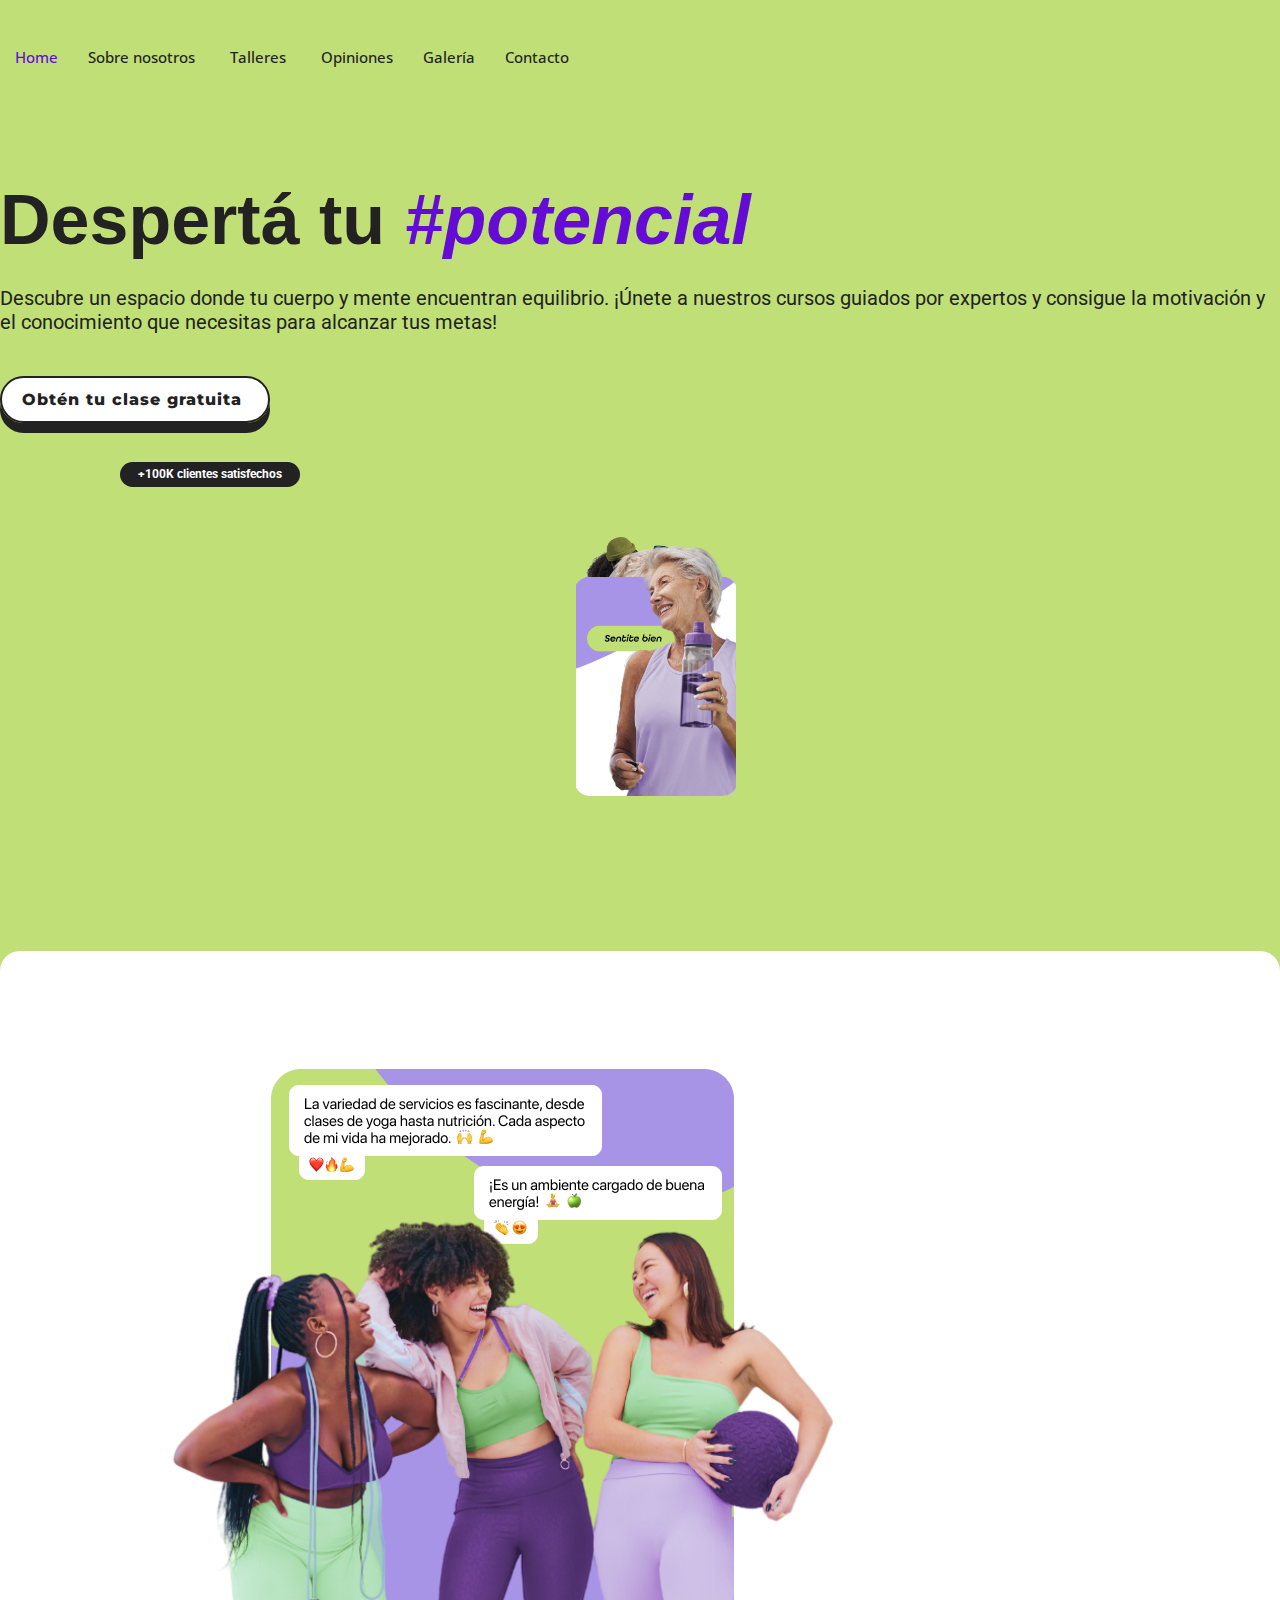
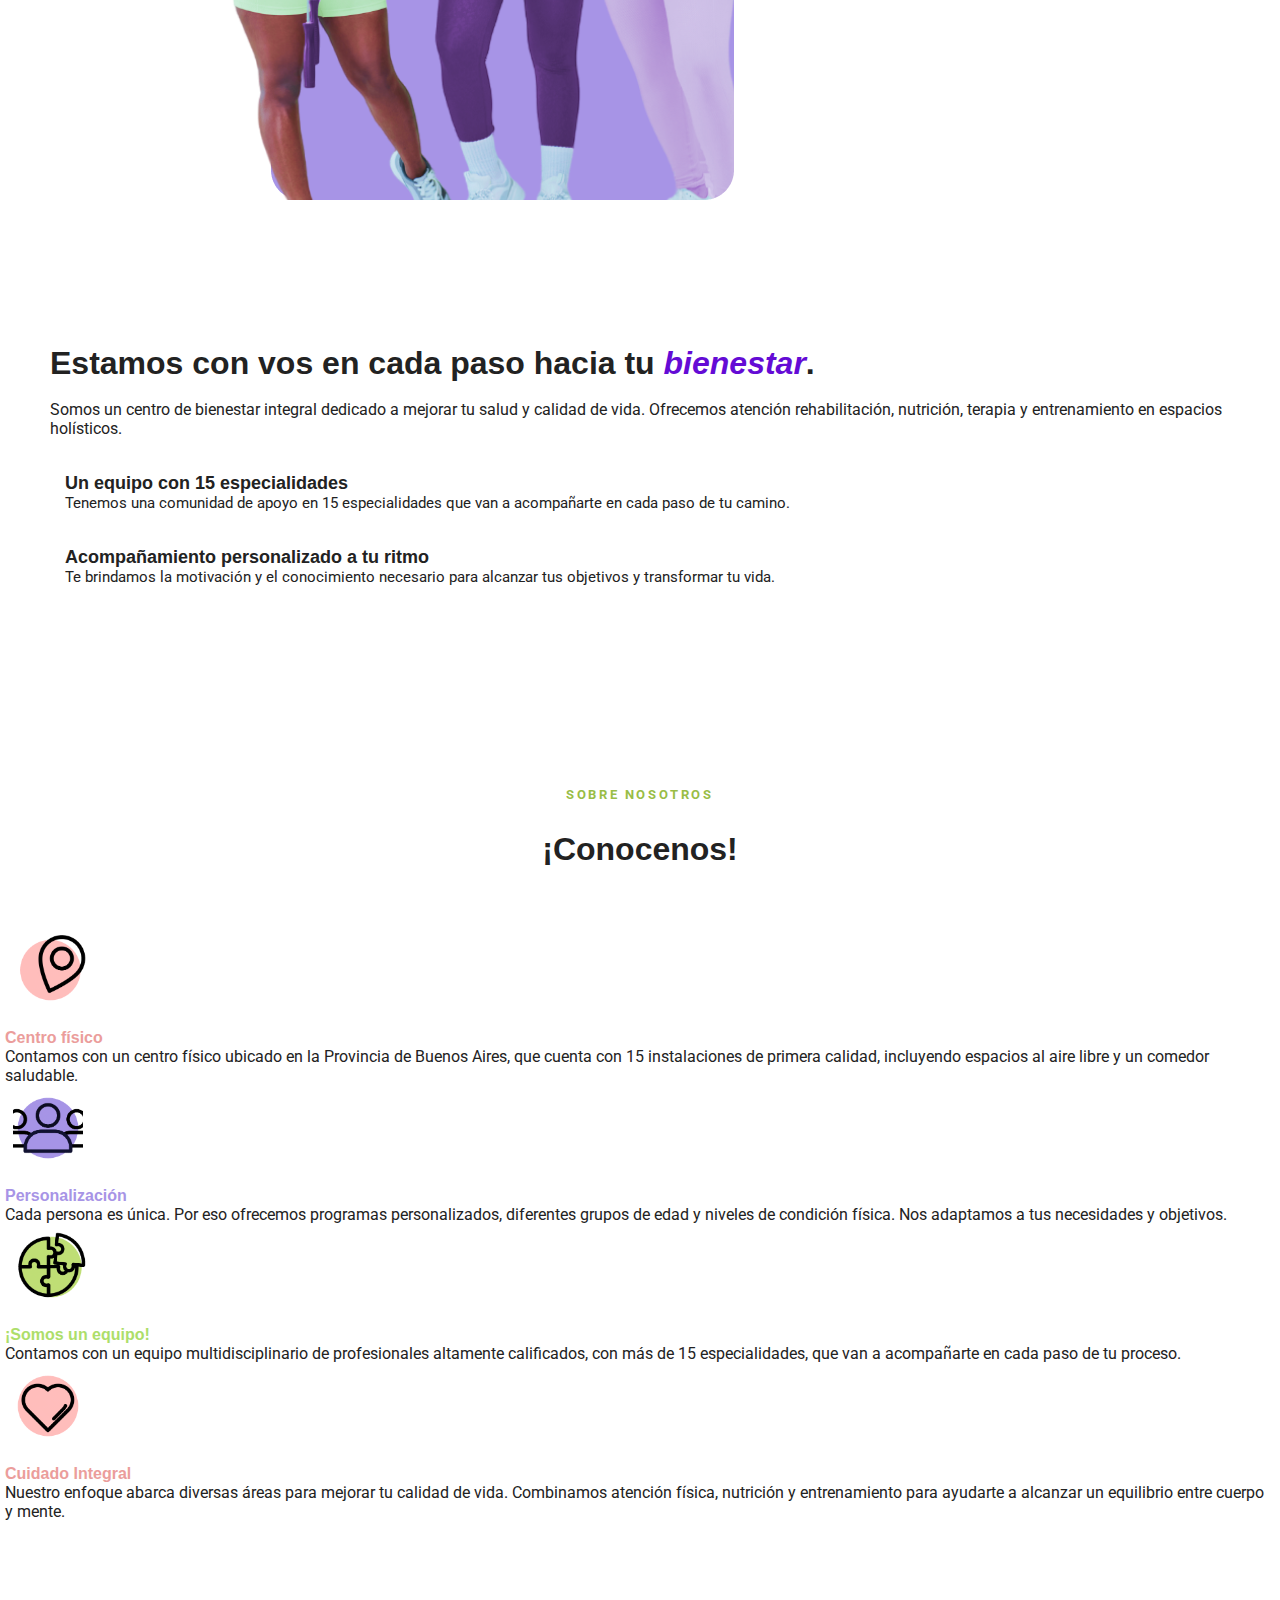
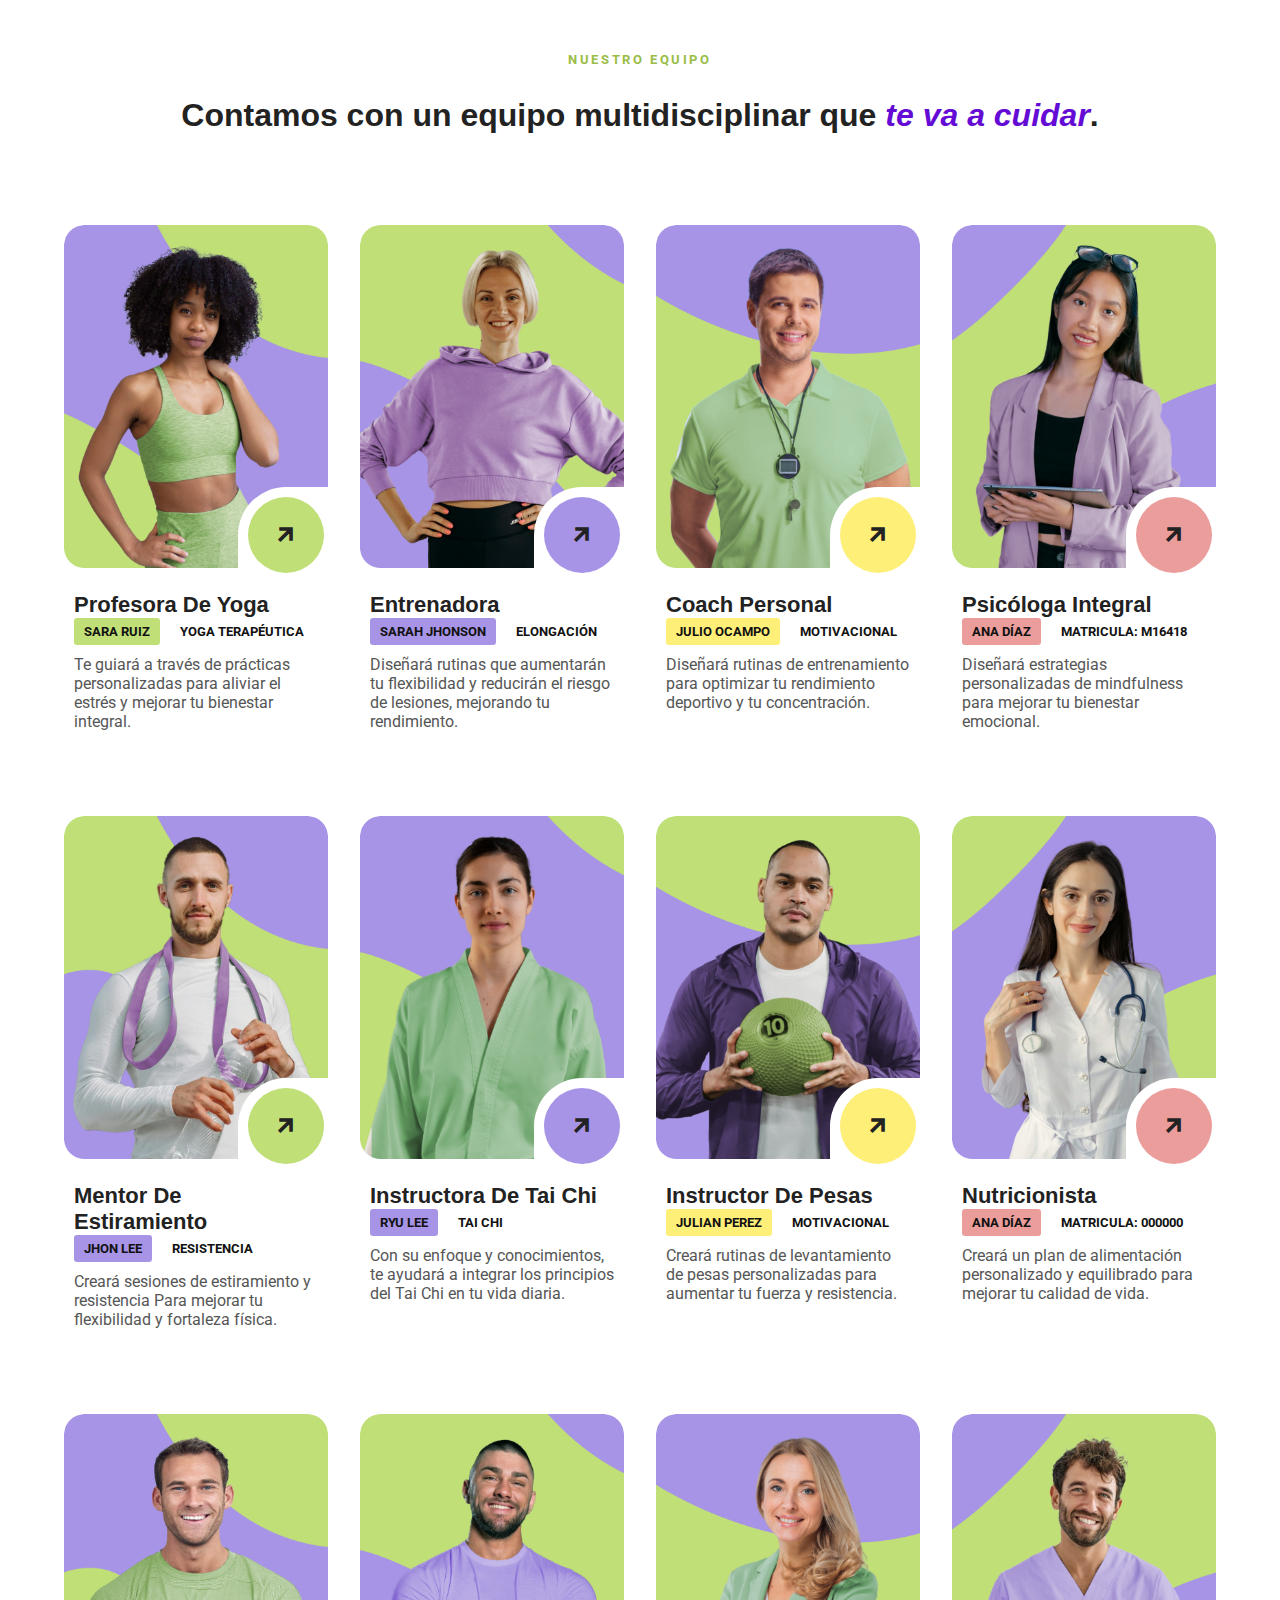
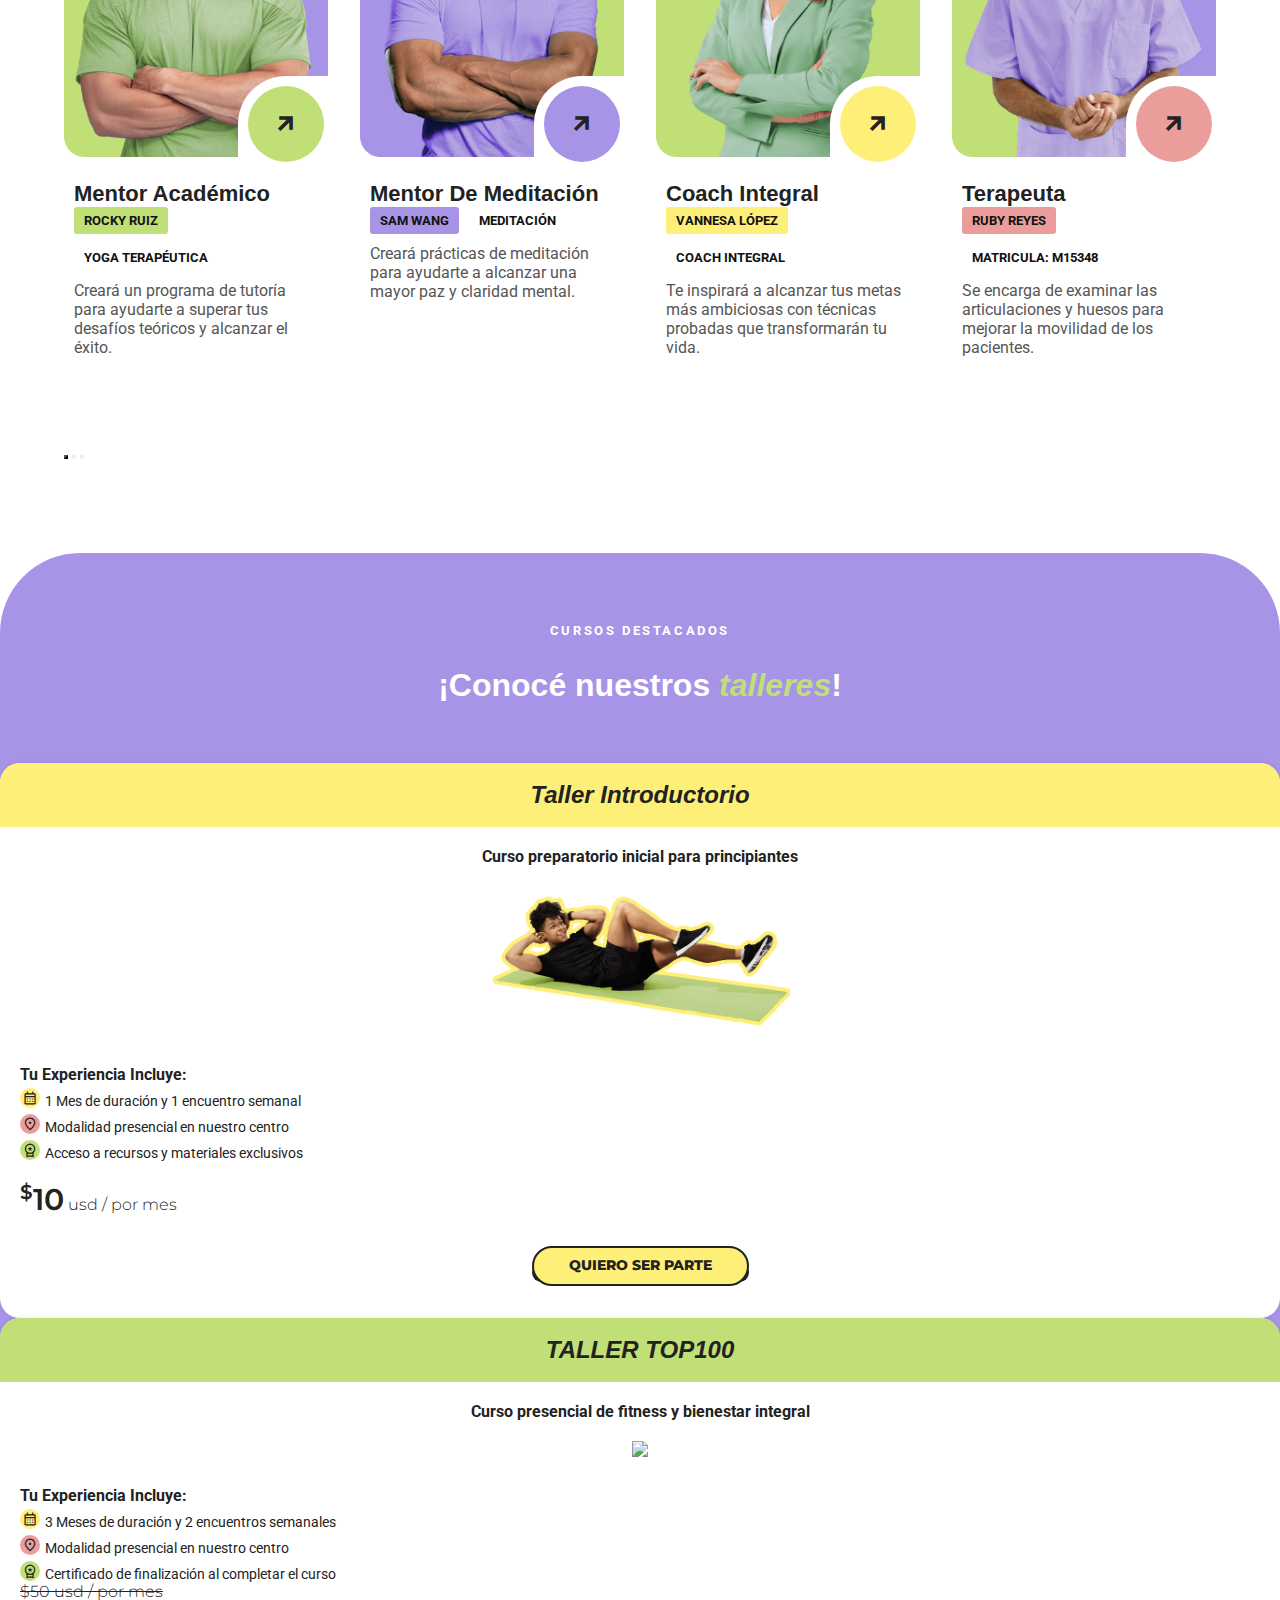
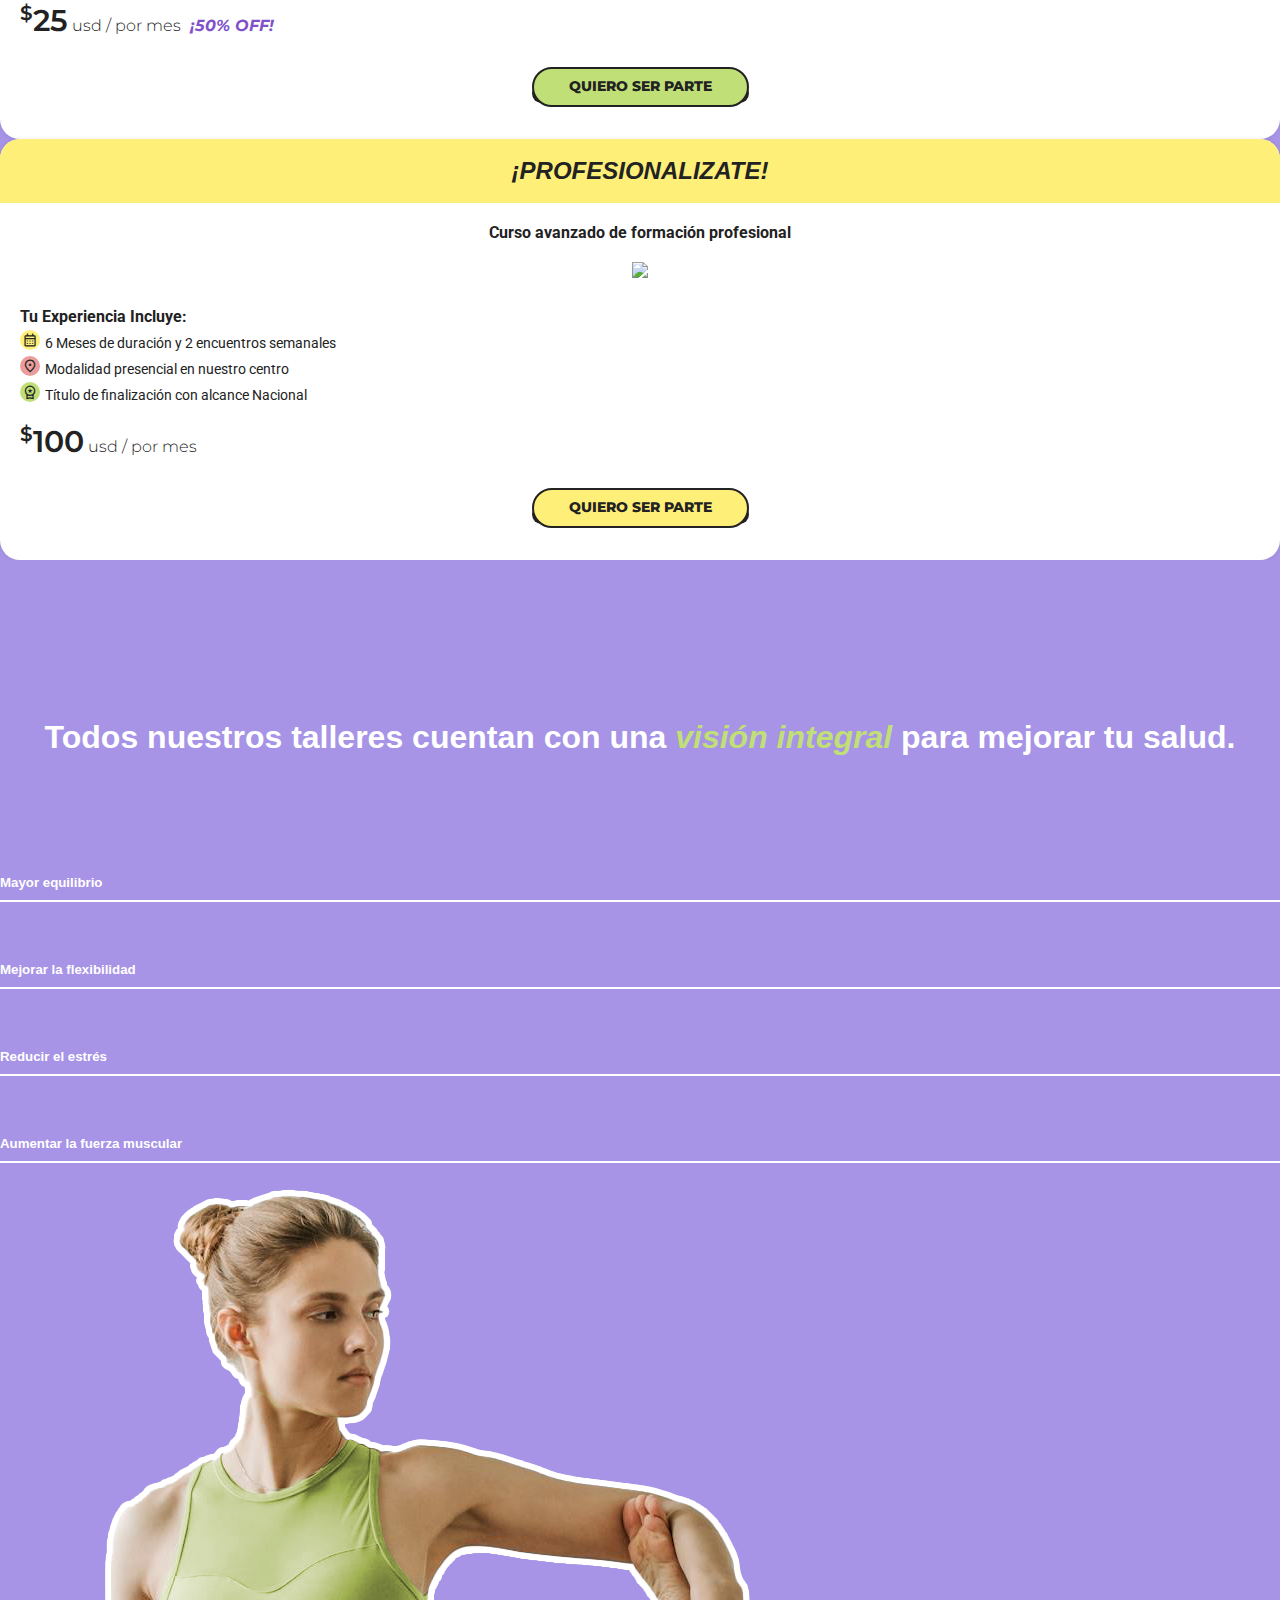
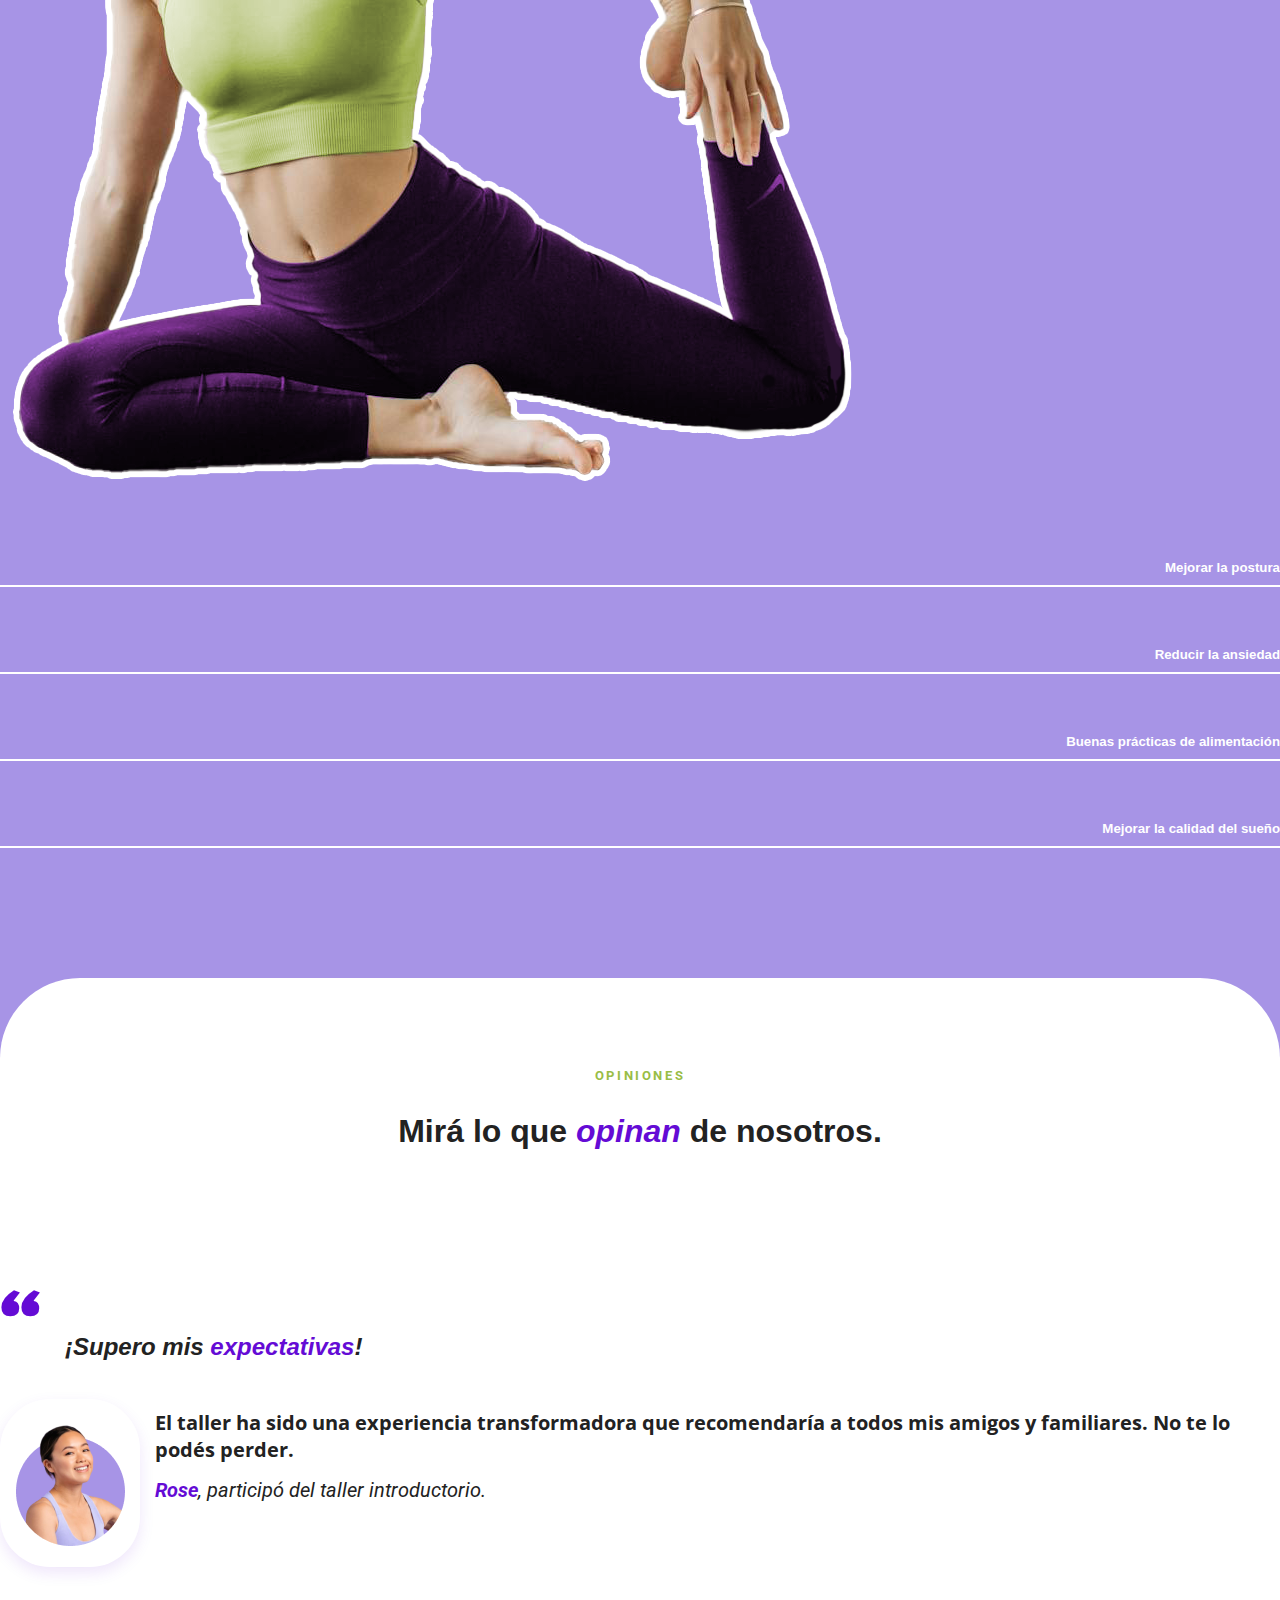
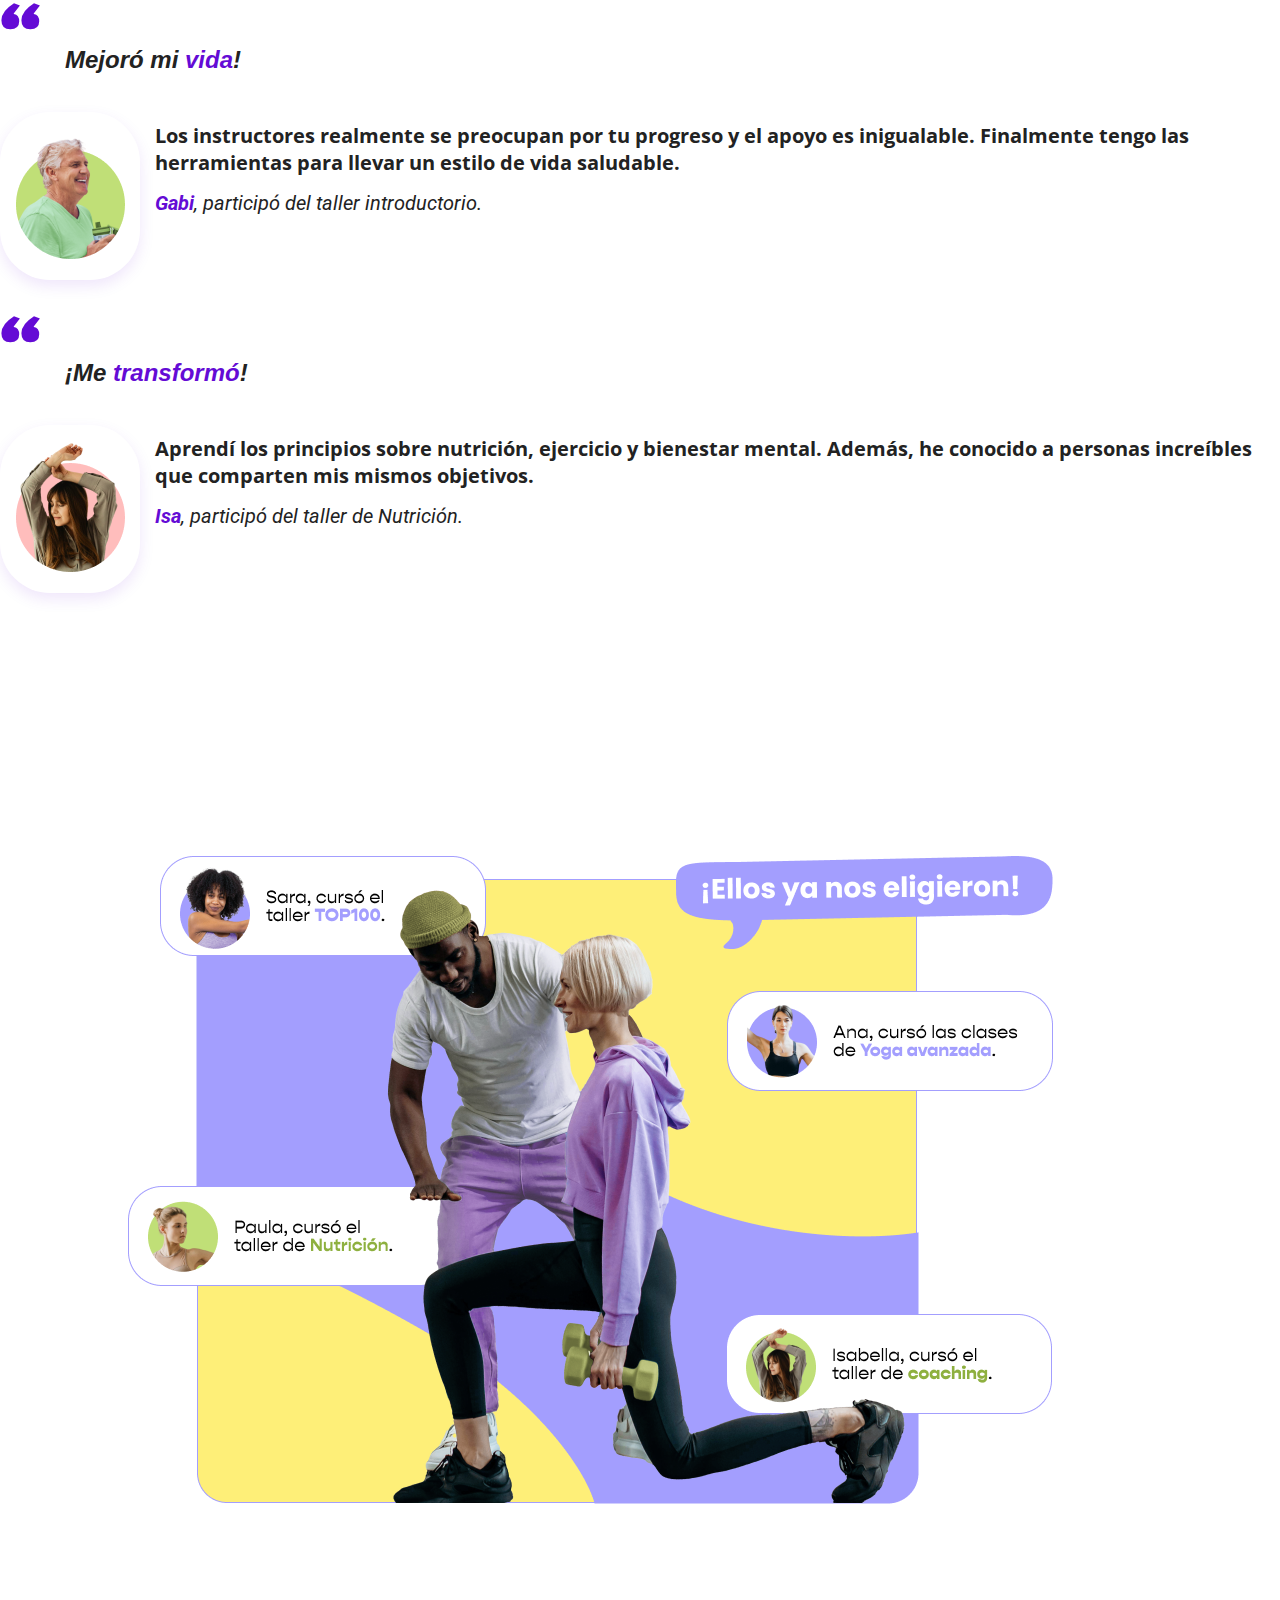
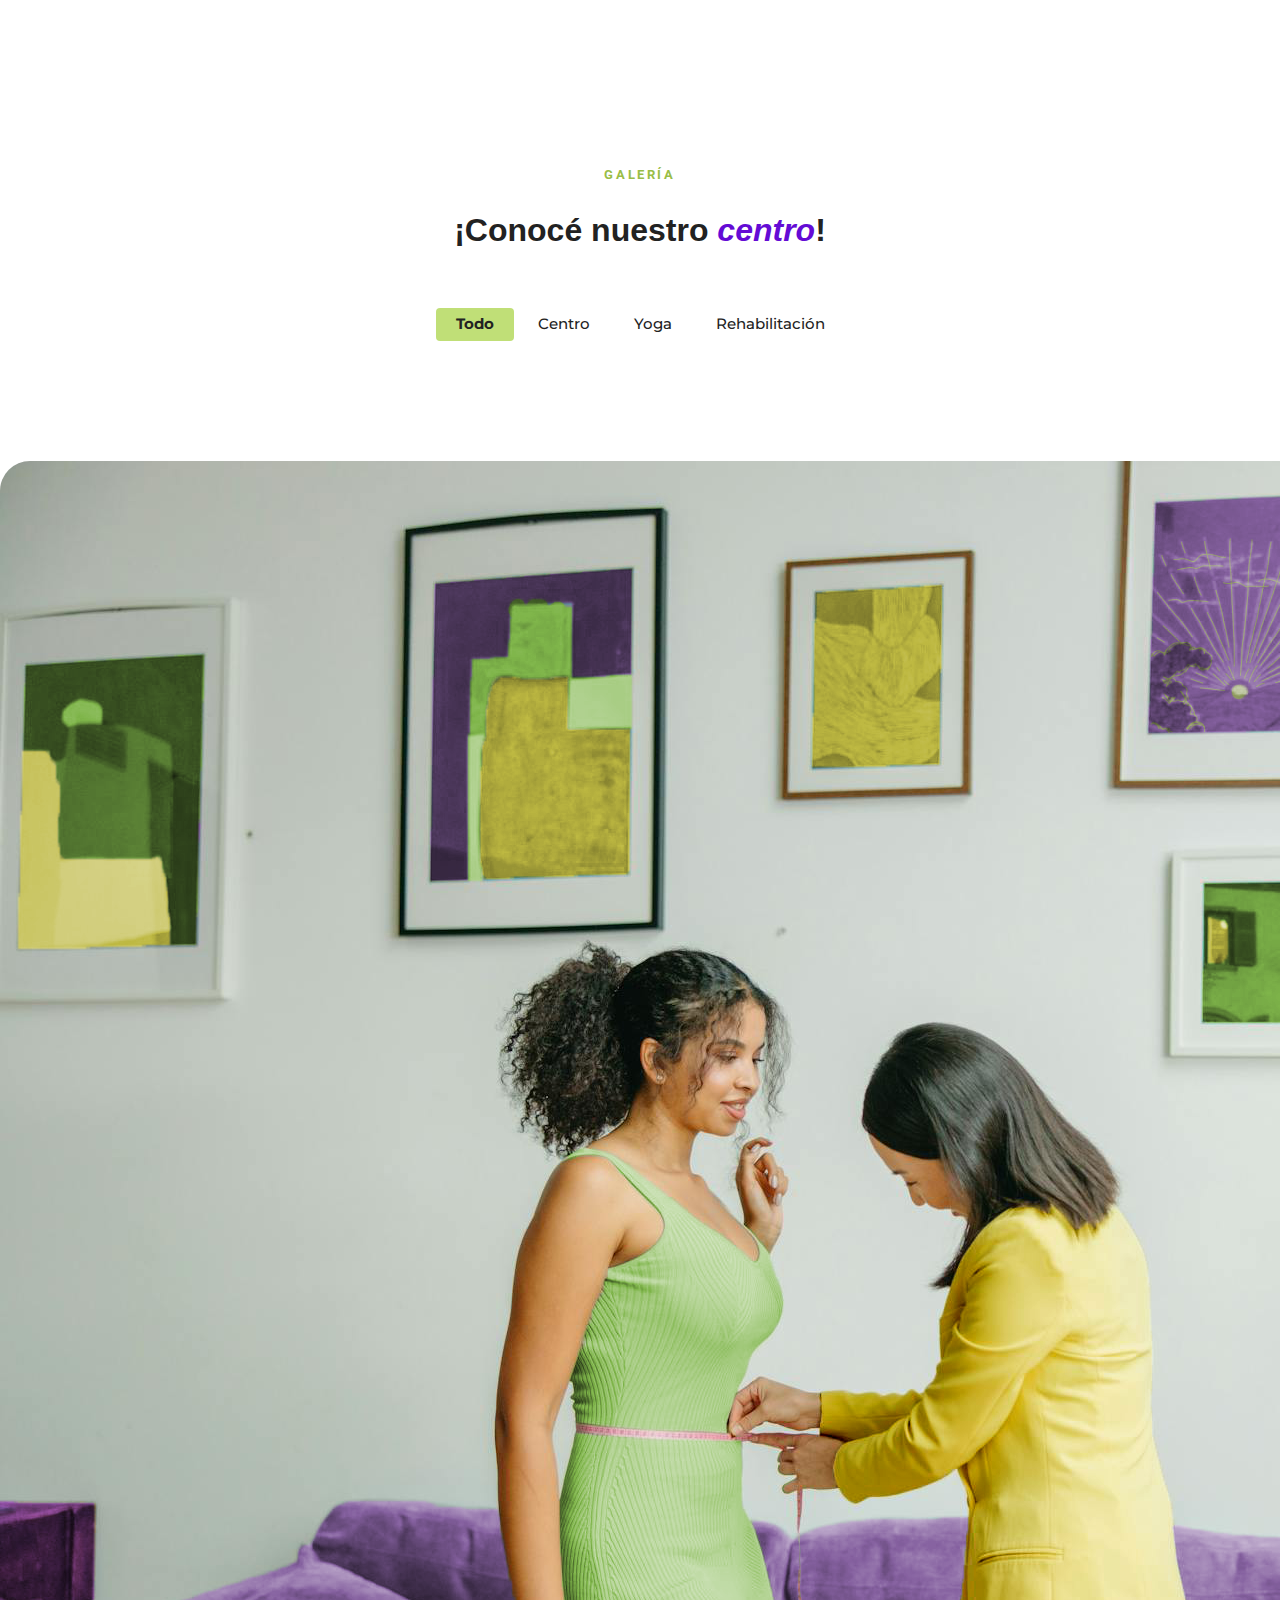
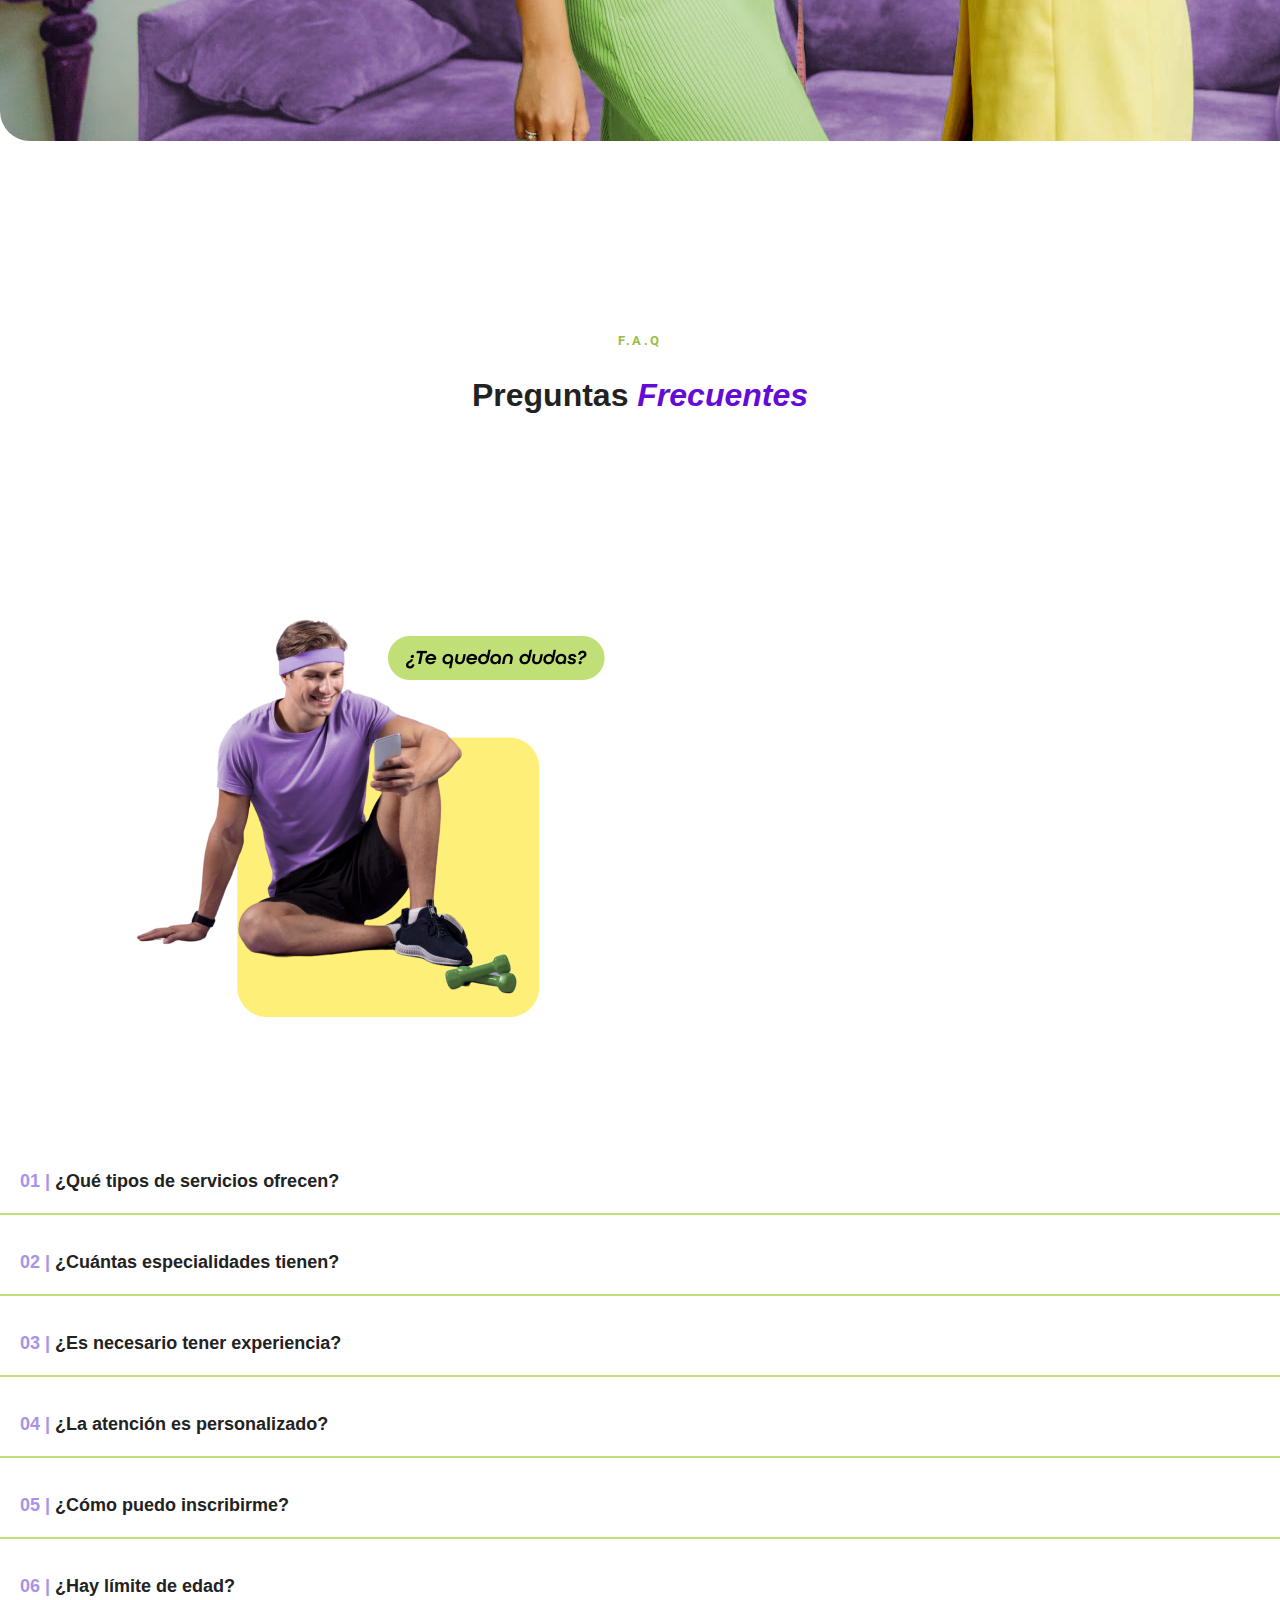
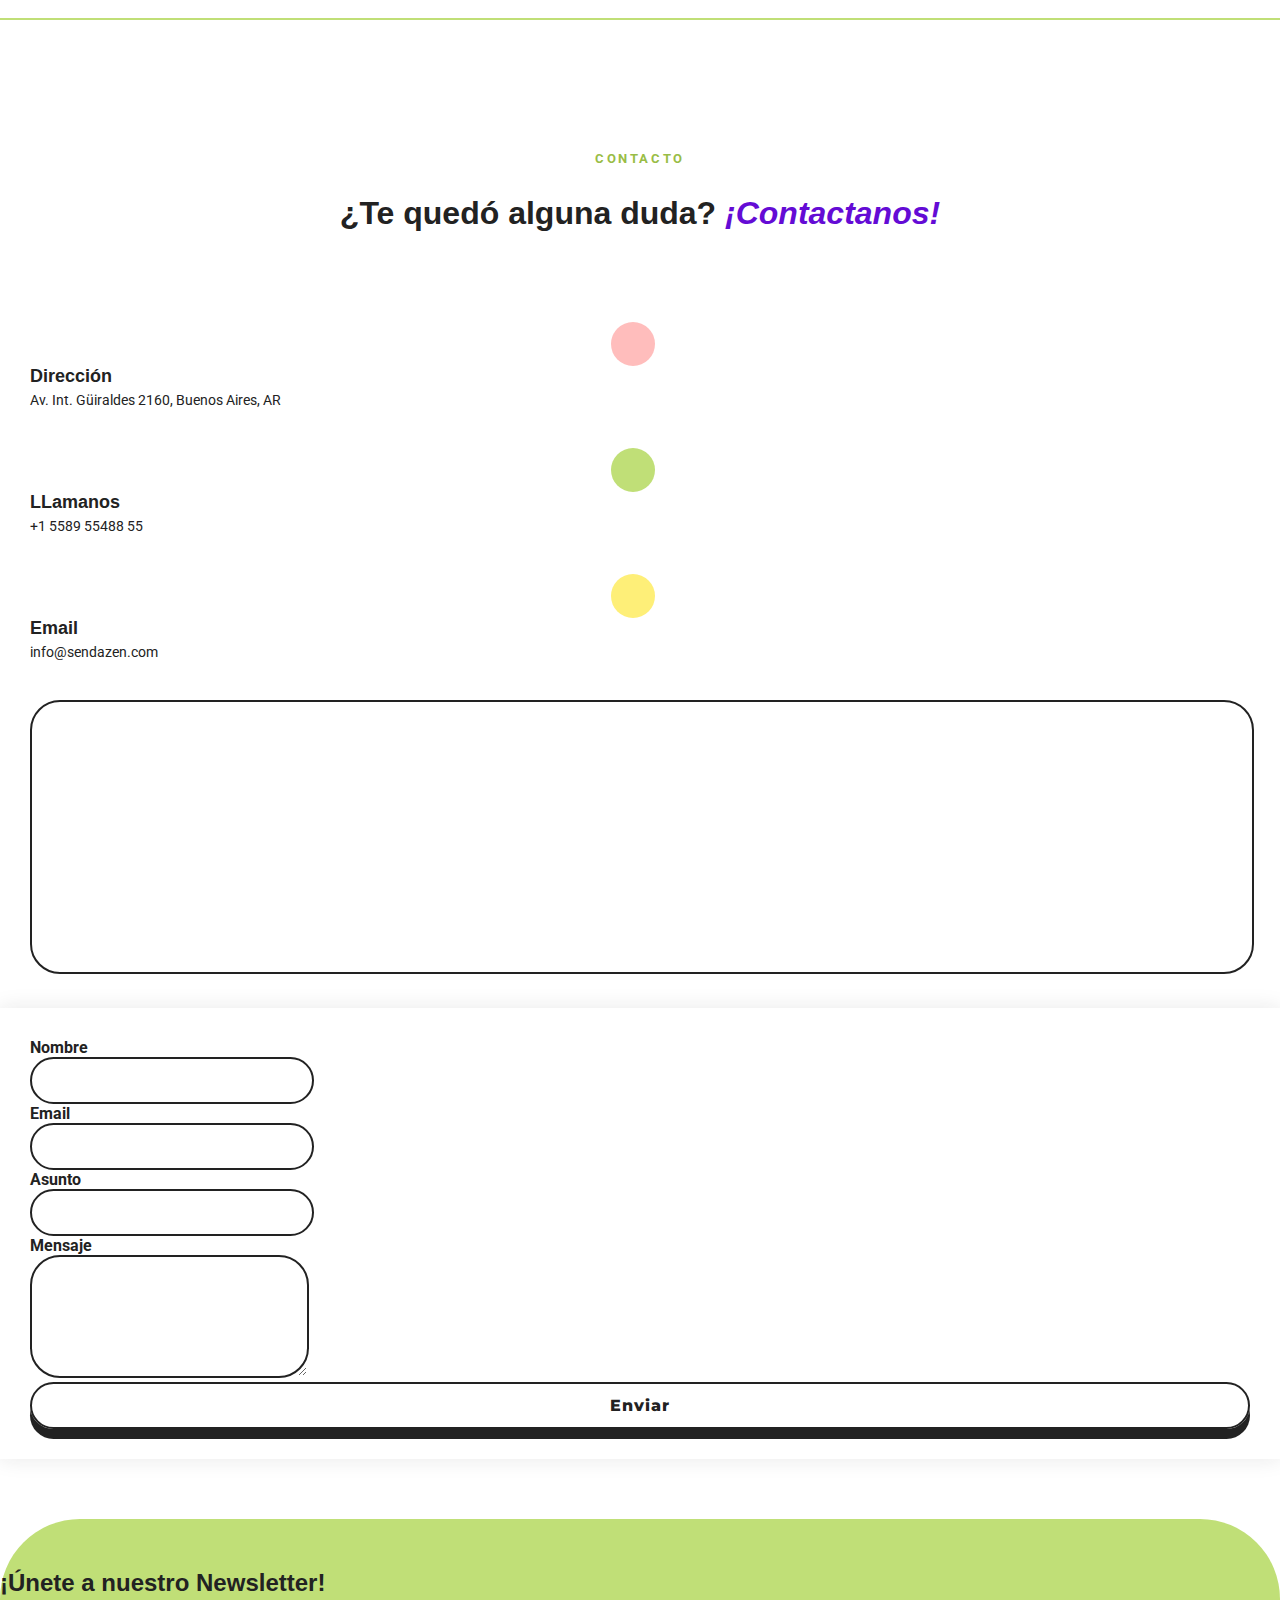
==== commit c0c53dec: "mobile home" ====
--- a/index.html
+++ b/index.html
@@ -861,12 +861,12 @@
       <section id="vision" style="background-color: var(--accent-light-color);padding-bottom: 120px; " >
 
             <!-- Section Title -->
-            <div class="container section-title primaryContent" style="margin-top: 100px; "  data-aos="fade-up">
+            <div class="container section-title primaryContent onlyquotemobile" style="margin-top: 100px; "  data-aos="fade-up">
               <!-- <h2>Pricing</h2> -->
               <p ><span>Todos nuestros talleres cuentan con una </span> <span class="description-title">visión integral</span><span> para mejorar tu salud.</span></p>
             </div><!-- End Section Title -->
       
-            <div class="container">
+            <div class="container elemento-a-ocultar">
       
               <div class="row gy-3">
 
@@ -1095,8 +1095,29 @@
           <div class="testimonial-item">
             <div class="about-content ps-0 ps-lg-3">
               <!-- Section Title -->
-              <div style="margin: 0%; padding: 0%;" class="container section-title-opinion" data-aos="fade-up">
-                <p style="text-align: left; margin-top: 20px;" class="fst-italic"><span class="description-title comillas">“ </span><span>¡Supero mis </span> <span class="description-title" style="color: var(--accent-dark-color-1);">expectativas</span><span>!</span></p>
+              <div style="margin: 0%; padding: 0%;" class="container section-title-opinion title-section-title-opinion " data-aos="fade-up">
+                <p style="text-align: left; margin-top: 20px;" class="fst-italic "><span class="description-title comillas">“ </span><span>¡Supero mis </span> <span class="description-title" style="color: var(--accent-dark-color-1);">expectativas</span><span>!</span></p>
+              </div>
+              <!-- End Section Title -->
+              <ul>
+                <li>
+                  <i class="bi"><img style="border-radius: 100%;" src="assets/img/testimonials/img-01.png" alt="" class="img-fluid"></i>
+                  <div class="section-description-opinion">
+                    <h6 class="fst-italic">El taller ha sido una experiencia transformadora que recomendaría a todos mis amigos y familiares. No te lo podés perder.</h6>
+                    <p class="section-opinion-by" style="margin-top: 15px; font-size: 20px;"><strong style="color:var(--accent-dark-color-1);">Rose</strong>, participó del taller introductorio.</p>
+                  </div>
+                </li>
+              </ul>
+            </div>
+          </div>
+        </div>
+
+        <div class="swiper-slide">
+          <div class="testimonial-item">
+            <div class="about-content ps-0 ps-lg-3">
+              <!-- Section Title -->
+              <div style="margin: 0%; padding: 0%;" class="container section-title-opinion title-section-title-opinion" data-aos="fade-up">
+                <p style="text-align: left; margin-top: 20px;" class="fst-italic"><span class="description-title comillas">“ </span><span>Mejoró mi </span> <span class="description-title" style="color: var(--accent-dark-color-1);">vida</span><span>!</span></p>
               </div>
               <!-- End Section Title -->
               <ul>
@@ -1116,29 +1137,8 @@
           <div class="testimonial-item">
             <div class="about-content ps-0 ps-lg-3">
               <!-- Section Title -->
-              <div style="margin: 0%; padding: 0%;" class="container section-title-opinion" data-aos="fade-up">
-                <p style="text-align: left; margin-top: 20px;" class="fst-italic"><span class="description-title comillas">“ </span><span>¡Supero mis </span> <span class="description-title" style="color: var(--accent-dark-color-1);">expectativas</span><span>!</span></p>
-              </div>
-              <!-- End Section Title -->
-              <ul>
-                <li>
-                  <i class="bi"><img style="border-radius: 100%;" src="assets/img/testimonials/img-02.png" alt="" class="img-fluid"></i>
-                  <div class="section-description-opinion">
-                    <h6 class="fst-italic">Los instructores realmente se preocupan por tu progreso y el apoyo es inigualable. Finalmente tengo las herramientas para llevar un estilo de vida saludable.</h6>
-                    <p class="section-opinion-by" style="margin-top: 15px; font-size: 20px;"><strong style="color:var(--accent-dark-color-1);">Gabi</strong>, participó del taller introductorio.</p>
-                  </div>
-                </li>
-              </ul>
-            </div>
-          </div>
-        </div>
-
-        <div class="swiper-slide">
-          <div class="testimonial-item">
-            <div class="about-content ps-0 ps-lg-3">
-              <!-- Section Title -->
-              <div style="margin: 0%; padding: 0%;" class="container section-title-opinion" data-aos="fade-up">
-                <p style="text-align: left; margin-top: 20px;" class="fst-italic"><span class="description-title comillas">“ </span><span>¡Ahora tengo habitos </span> <span class="description-title" style="color: var(--accent-dark-color-1);">saludables</span><span>!</span></p>
+              <div style="margin: 0%; padding: 0%;" class="container section-title-opinion title-section-title-opinion" data-aos="fade-up">
+                <p style="text-align: left; margin-top: 20px;" class="fst-italic"><span class="description-title comillas">“ </span><span>¡Me </span> <span class="description-title" style="color: var(--accent-dark-color-1);">transformó</span><span>!</span></p>
               </div>
               <!-- End Section Title -->
               <ul>
@@ -1367,7 +1367,7 @@
             <div class="faq-container">
 
               <div class="faq-item">
-                <h3><strong >01 | </strong>¿Qué tipos de servicios ofrece su centro de bienestar?</h3>
+                <h3><strong >01 | </strong>¿Qué tipos de servicios ofrecen?</h3>
                 <div class="faq-content">
                   <p>Ofrecemos una amplia gama de servicios que incluyen atención física, rehabilitación, nutrición, terapia y entrenamiento en espacios holísticos. Nuestro objetivo es proporcionar un enfoque integral para mejorar tu salud y bienestar.</p>
                 </div>
@@ -1375,7 +1375,7 @@
               </div><!-- End Faq item-->
 
               <div class="faq-item">
-                <h3><strong >02 | </strong>¿Cuántas especialidades tienen disponibles en el centro?</h3>
+                <h3><strong >02 | </strong>¿Cuántas especialidades tienen?</h3>
                 <div class="faq-content">
                   <p>Contamos con un equipo de profesionales especializados en más de 15 áreas diferentes, listos para atender todas tus necesidades y ayudarte a alcanzar tus objetivos de salud.</p>
                 </div>
@@ -1383,7 +1383,7 @@
               </div><!-- End Faq item-->
 
               <div class="faq-item">
-                <h3><strong >03 | </strong>¿Es necesario tener experiencia o conocimientos previos?</h3>
+                <h3><strong >03 | </strong>¿Es necesario tener experiencia?</h3>
                 <div class="faq-content">
                   <p>No, nuestros cursos están diseñados para adaptarse a todos los niveles de experiencia, desde principiantes hasta avanzados. Nuestros expertos te guiarán y proporcionarán el apoyo necesario en cada etapa.</p>
                 </div>
@@ -1391,7 +1391,7 @@
               </div><!-- End Faq item-->
 
               <div class="faq-item">
-                <h3><strong >04 | </strong>¿Ofrecen consultas personalizadas?</h3>
+                <h3><strong >04 | </strong>¿La atención es personalizado?</h3>
                 <div class="faq-content">
                   <p>Sí, ofrecemos consultas personalizadas en nutrición, terapia y entrenamiento. Nuestros especialistas trabajarán contigo para crear un plan adaptado a tus necesidades y objetivos específicos.</p>
                 </div>
@@ -1399,7 +1399,7 @@
               </div><!-- End Faq item-->
 
               <div class="faq-item">
-                <h3><strong >05 | </strong>¿Cómo puedo inscribirme en los cursos y talleres?</h3>
+                <h3><strong >05 | </strong>¿Cómo puedo inscribirme?</h3>
                 <div class="faq-content">
                   <p>Puedes inscribirte en nuestros cursos y talleres a través de nuestro sitio web. Visita la sección de inscripción, elige el curso o taller que te interesa y sigue las instrucciones para completar tu registro.</p>
                 </div>
@@ -1407,9 +1407,9 @@
               </div><!-- End Faq item-->
 
               <div class="faq-item">
-                <h3><strong >06 | </strong>¿Pueden personas de todas las edades unirse al centro?</h3>
+                <h3><strong >06 | </strong>¿Hay límite de edad?</h3>
                 <div class="faq-content">
-                  <p>Sí, nuestro centro está diseñado para personas de todas las edades. Ofrecemos programas y servicios adaptados a diferentes grupos de edad y niveles de condición física.</p>
+                  <p>No, nuestro centro está diseñado para personas de todas las edades. Ofrecemos programas y servicios adaptados a diferentes grupos de edad y niveles de condición física.</p>
                 </div>
                 <i class="faq-toggle bi bi-chevron-right"></i>
               </div><!-- End Faq item-->
@@ -1554,7 +1554,7 @@
               <div  class="row" data-aos="zoom-out"  > <!-- class="input-group mb-3"> -->
                
                 <div class="col-md-8"  style="margin-right:0px;">
-                  <input type="text" class="hero-form-control btn-get-started-border" placeholder="Mail">
+                  <input type="text" class="input hero-form-control btn-get-started-border" placeholder="Mail">
                 </div>
                 <div class="col-md-4"  >
                   <a href="#about" class="btn-get-started  d-flex align-items-center justify-content-center " >
@@ -1582,7 +1582,8 @@
       <div class="row gy-4">
         <div class="col-lg-4 col-md-6 footer-about">
           <a href="index.html" class="d-flex align-items-center">
-            <span class="sitename">SendaZen</span>
+            <span class="sitename"><img class="" style="width:150px;" src="assets/img/Logo-2.png" alt=""></span>
+            
           </a>
           <div class="footer-contact pt-3">
             <p>Av. Int. Güiraldes 2160,</p>
--- a/assets/css/main.css
+++ b/assets/css/main.css
@@ -106,7 +106,7 @@
 
 /* MOBILE CARDS NUEVAS */
 
-@media (max-width: 432px) {
+@media (max-width: 968px) { /* 432px */
 
   /* HERO */
 
@@ -215,6 +215,73 @@
   .nosotros-icon-info p {
     margin-left: 25px;
     margin-right: 25px;
+  }
+
+
+
+  /* QUOTE */
+
+  #vision{
+
+    margin-bottom: 0px;
+    padding-bottom: 0px;
+  }
+
+  .onlyquotemobile p {
+    margin-left: 45px;
+    margin-right: 45px;
+  }
+
+
+  /* TITLE OPINIONS */
+
+  .title-section-title-opinion{
+    text-align: center;
+  }
+
+
+
+  /* FAQS */
+
+  .faq-container{
+    padding: 20px;
+    padding: 20px;
+    display: inline;
+  }
+
+
+
+  /* FOOTER */
+  .footer-links h4{
+    margin-top: 15px;
+  }
+
+  .footer-about{
+    margin-bottom: 20px;
+  }
+
+  .footer, .footer .footer-links ul li, .social-links, .footer-links, .sitename{
+
+    justify-content: center;
+    align-items: center;
+    text-align: center;
+
+    margin-left: auto;
+    margin-right: auto;
+
+    margin-top: 0px;
+    padding-top: 0px;
+    margin-bottom: 0px;
+    padding-bottom: 0px;
+  }
+
+  .footer .col-md-8{
+    padding-top: 20px;
+    padding-bottom: 20px;
+  }
+
+  .hero-form-control{
+    margin-bottom: 15px;
   }
 
 }
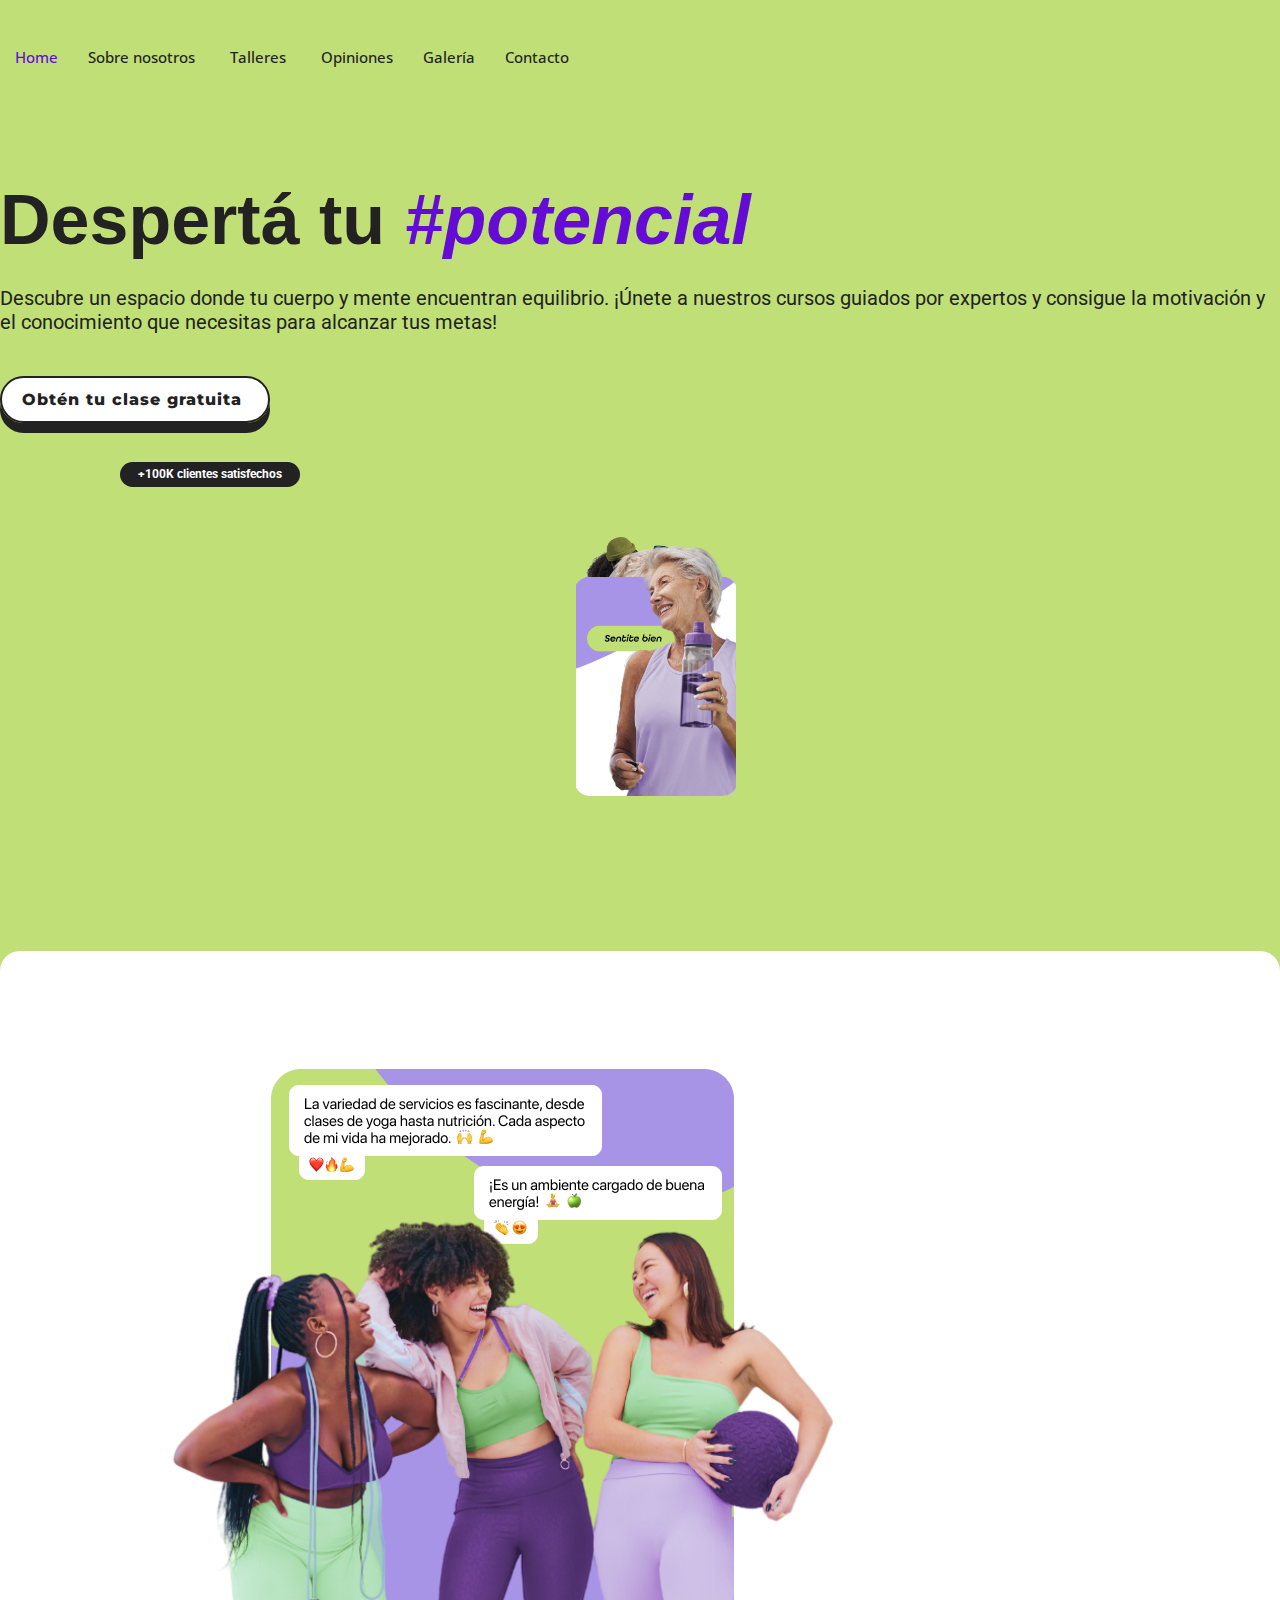
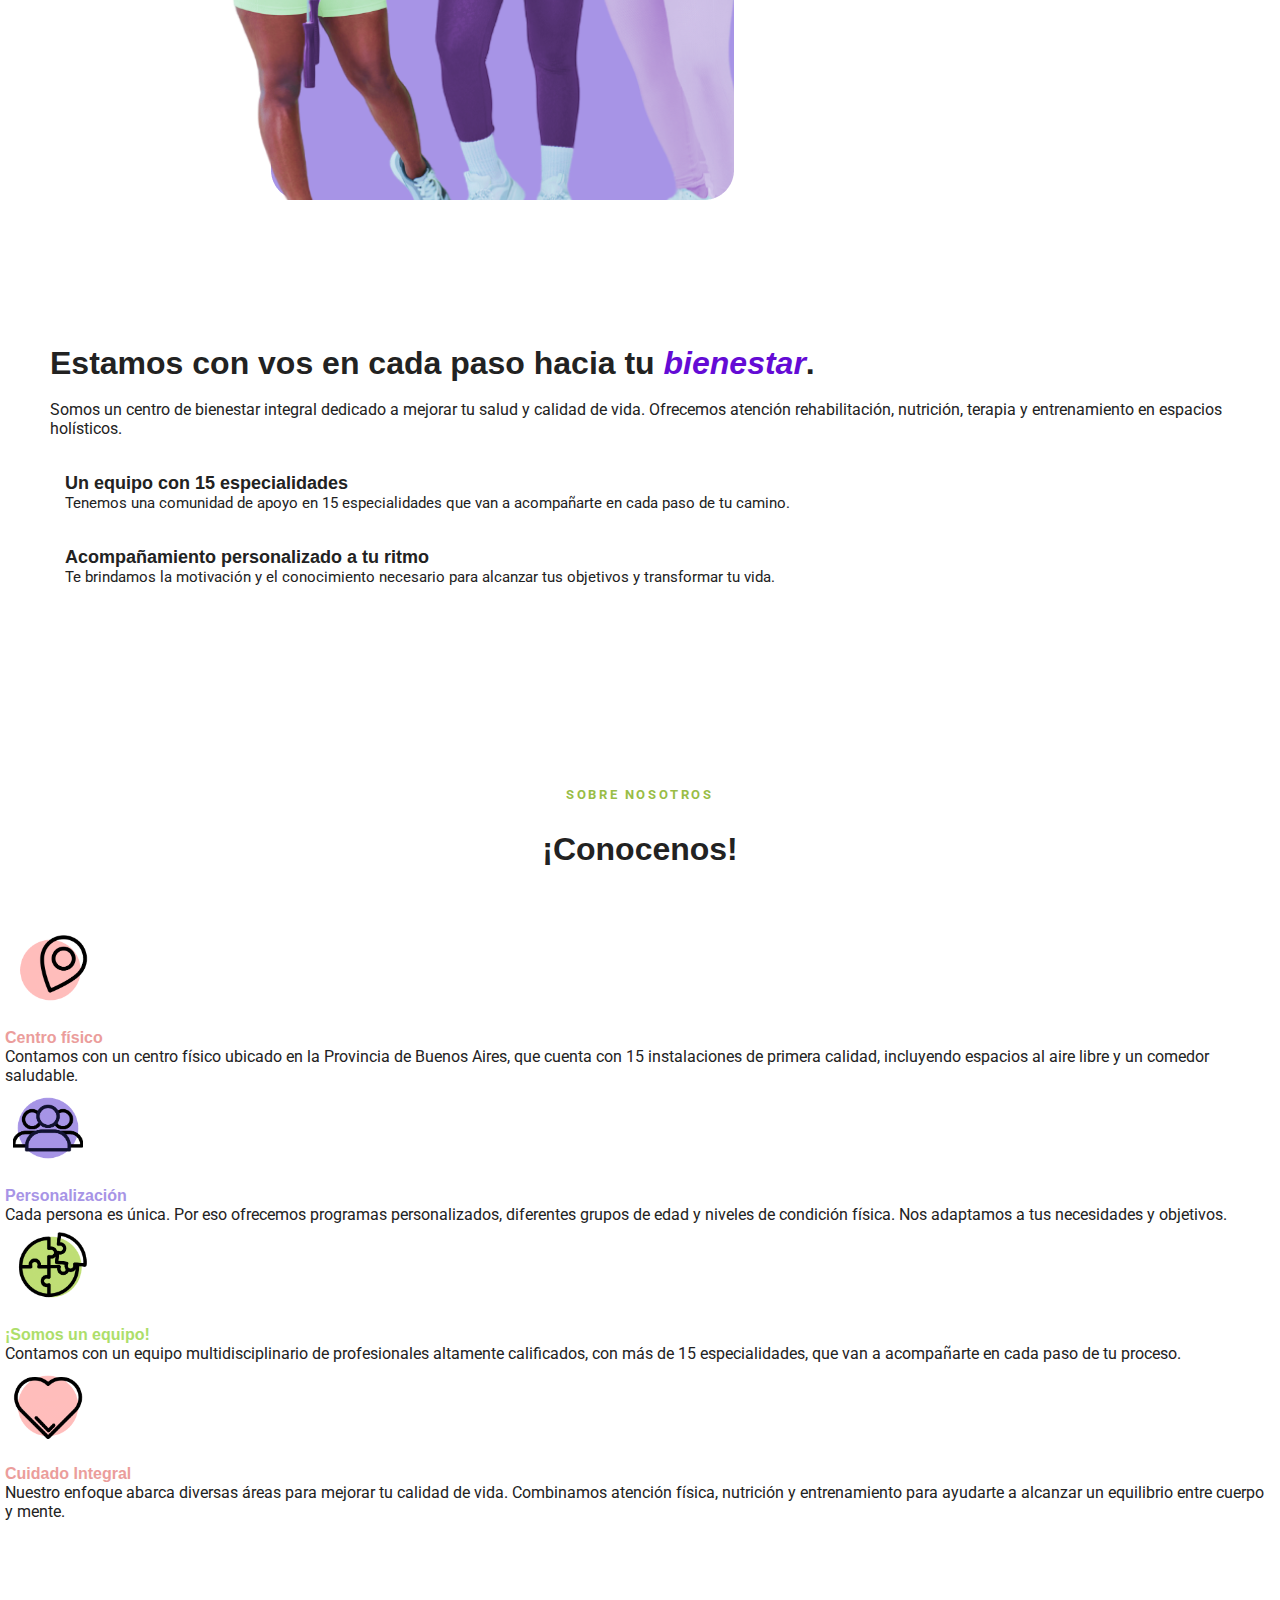
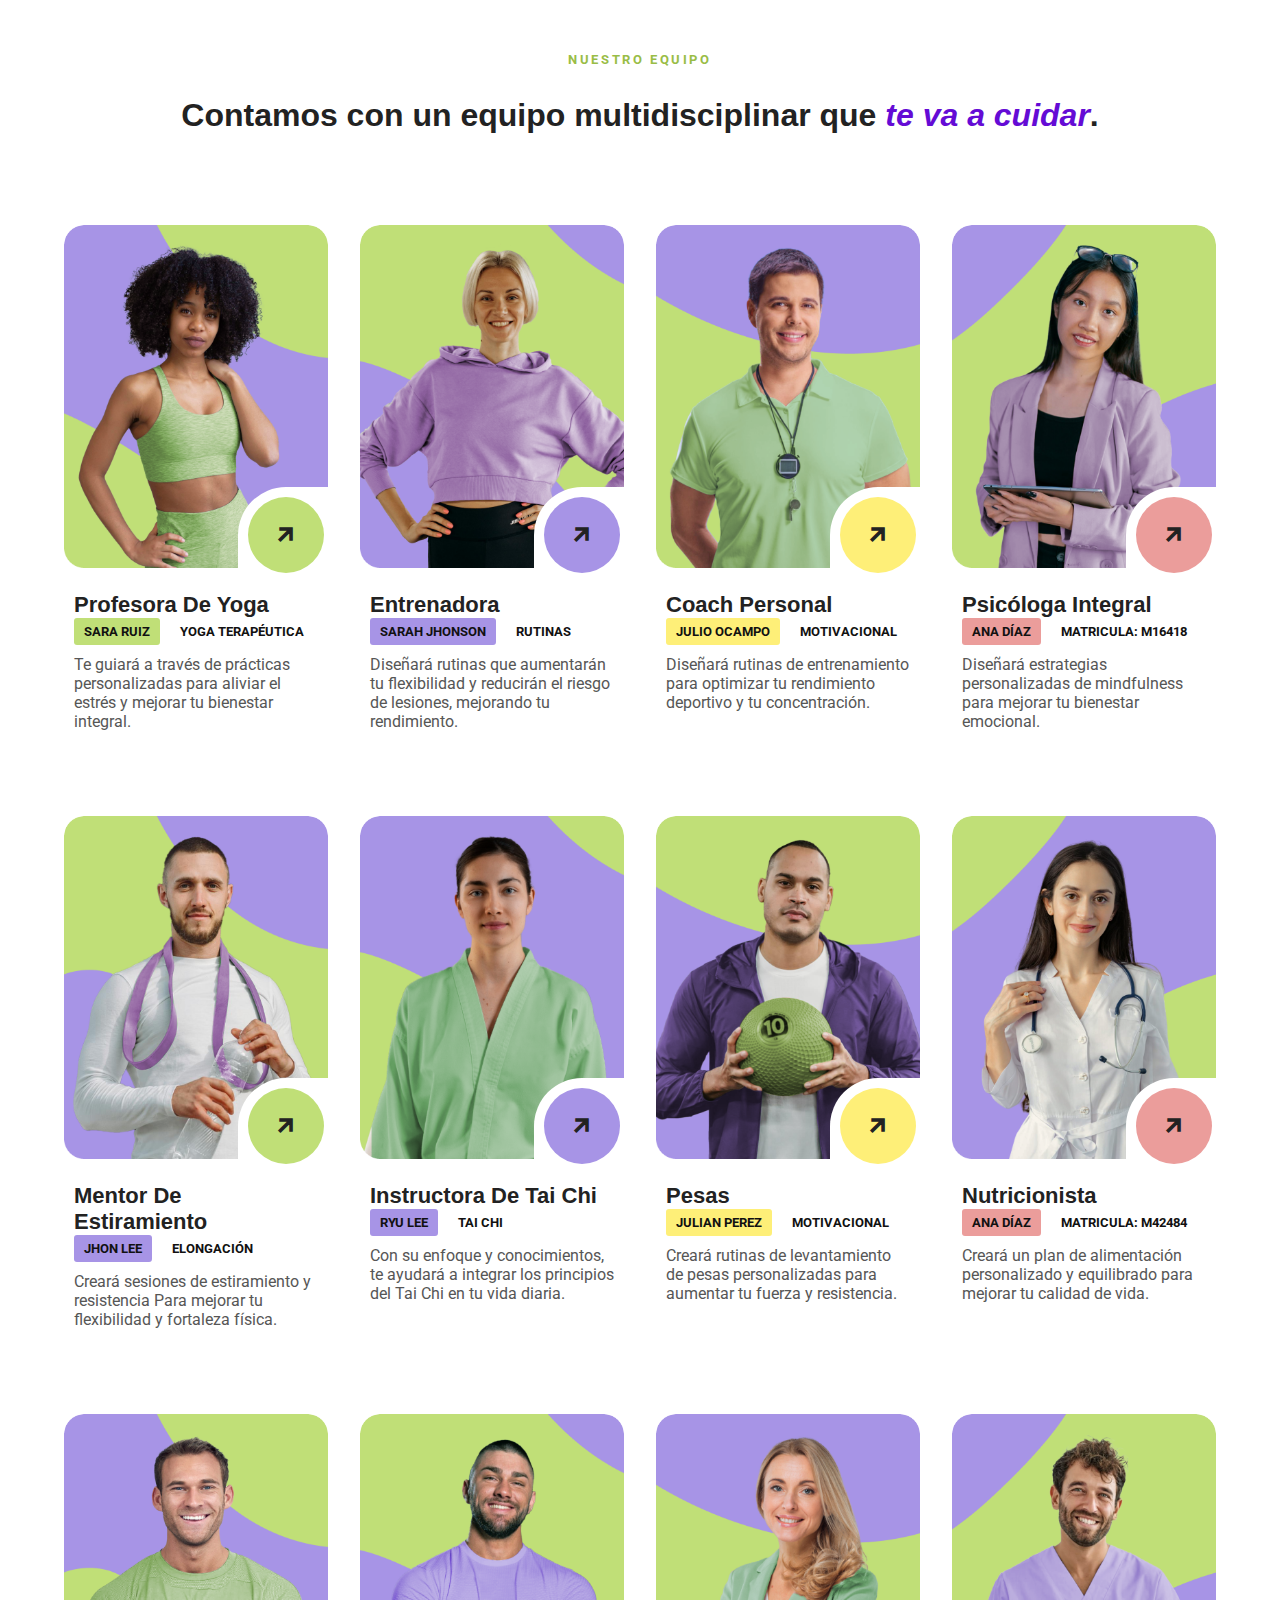
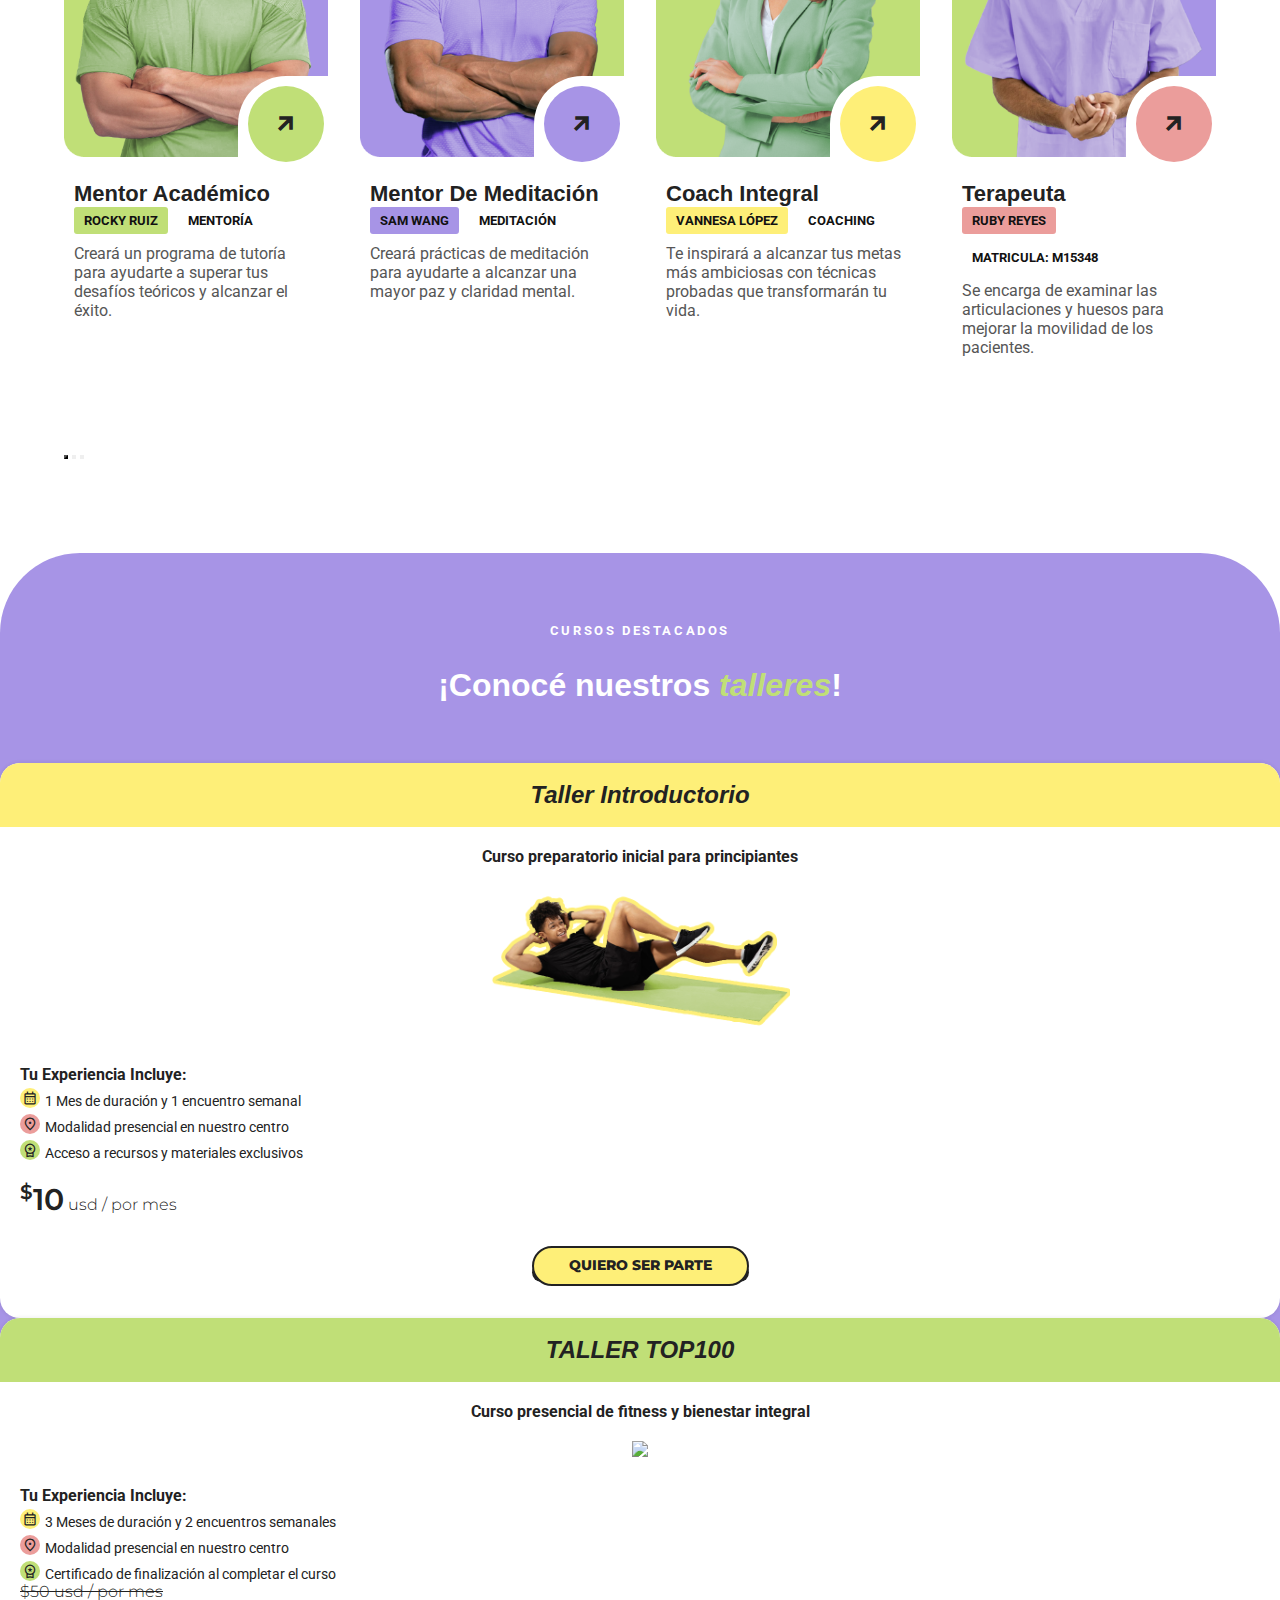
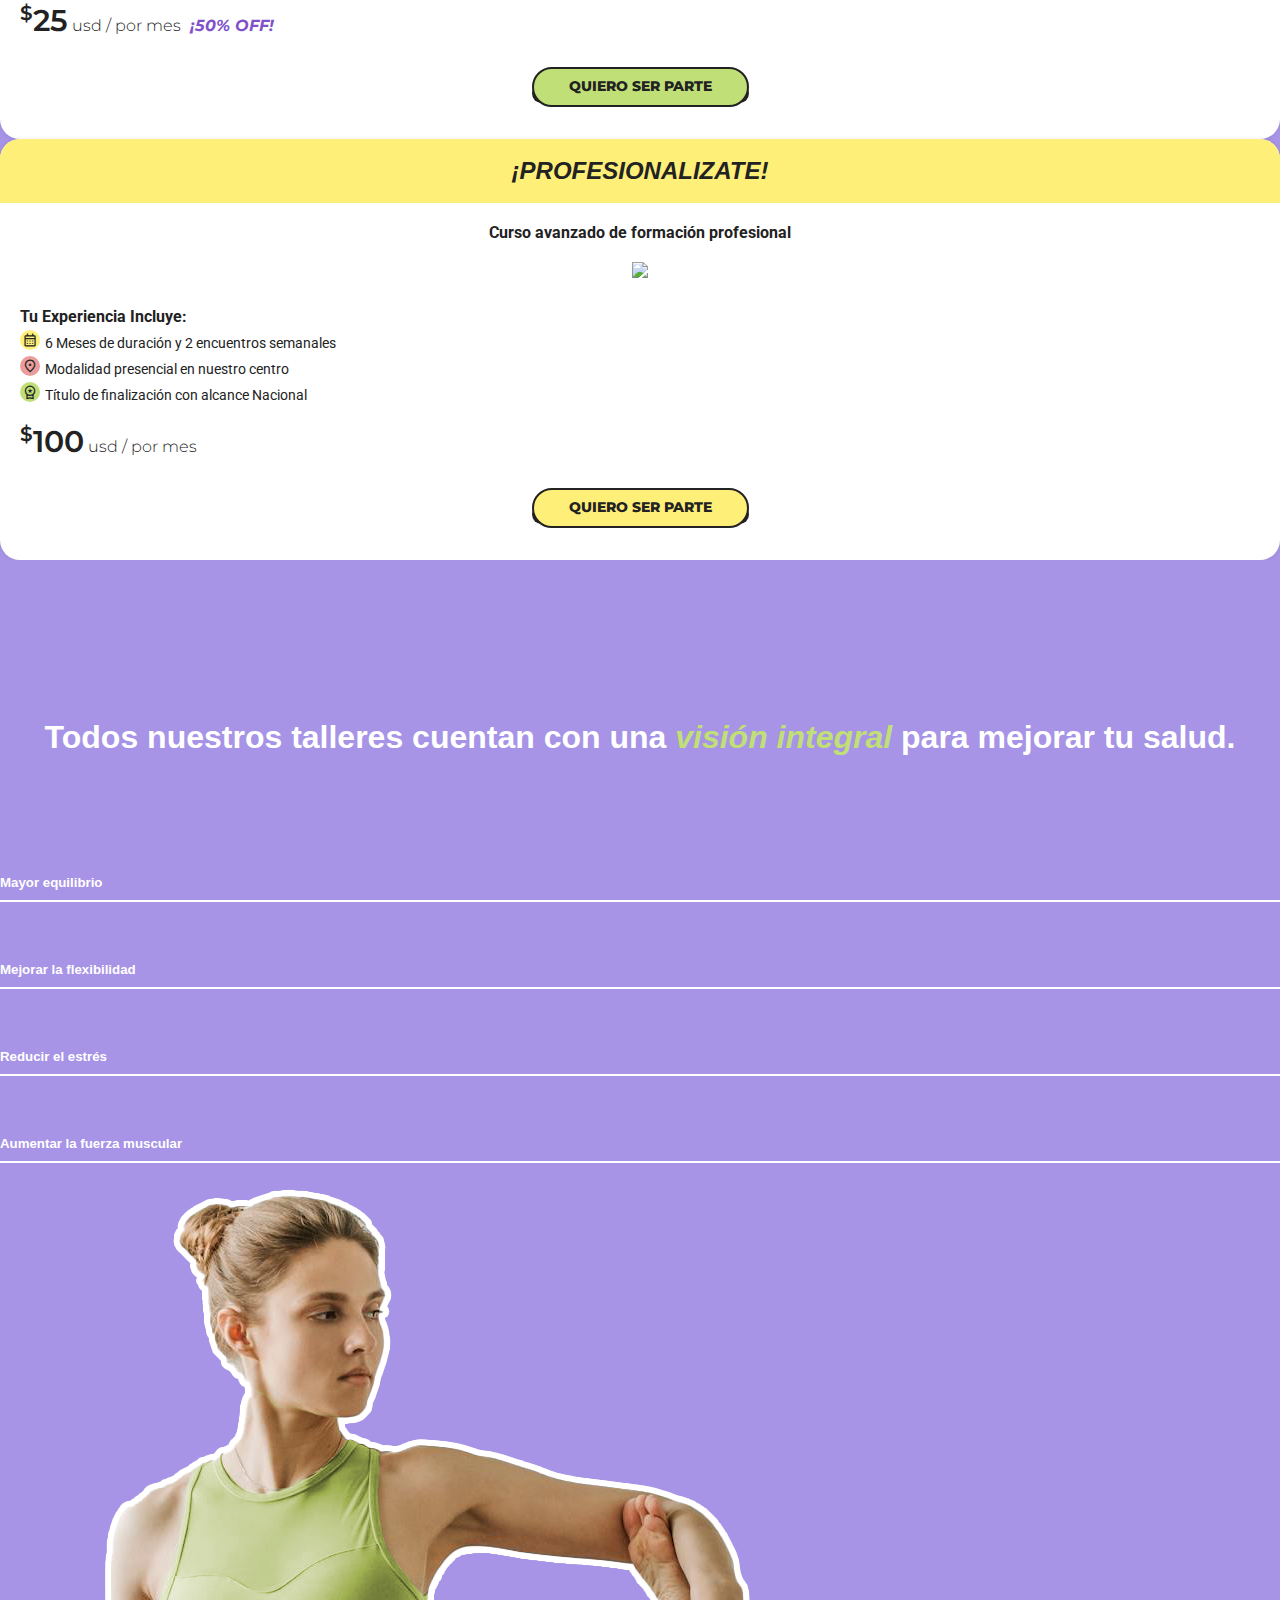
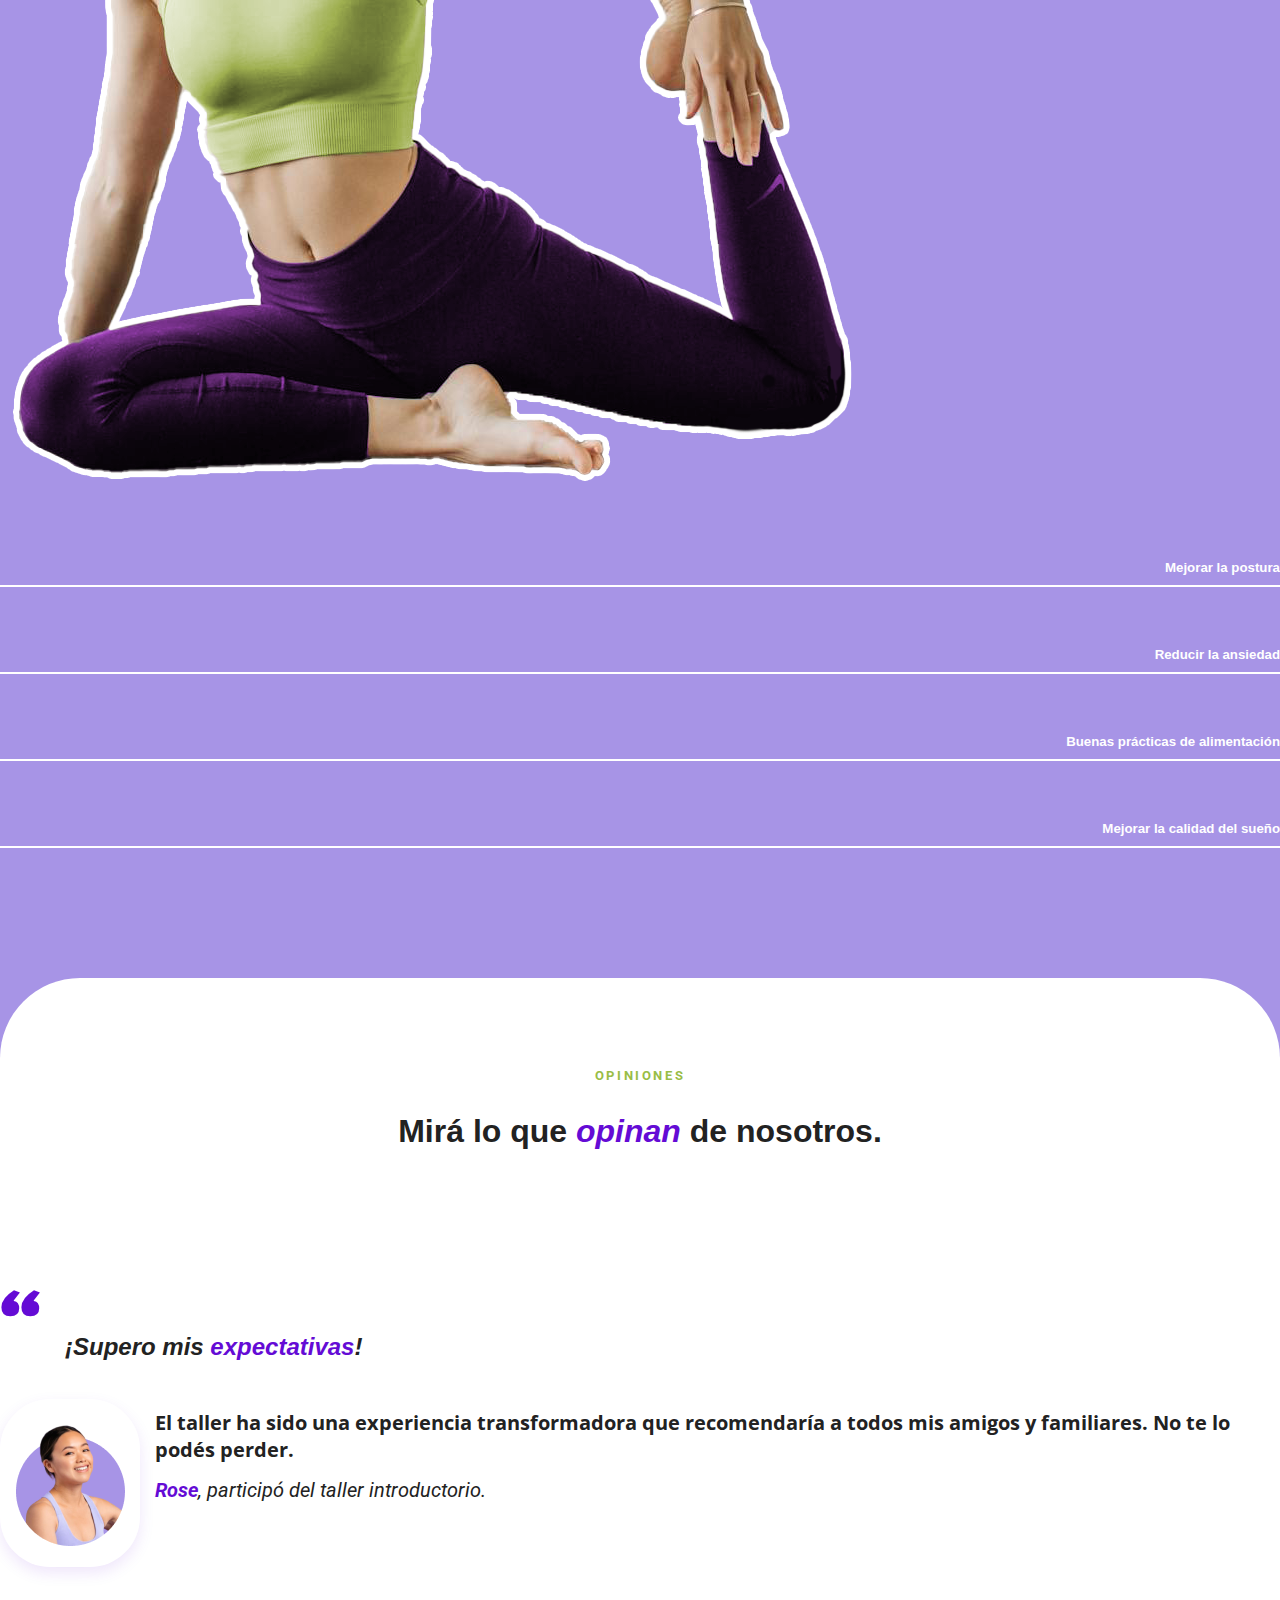
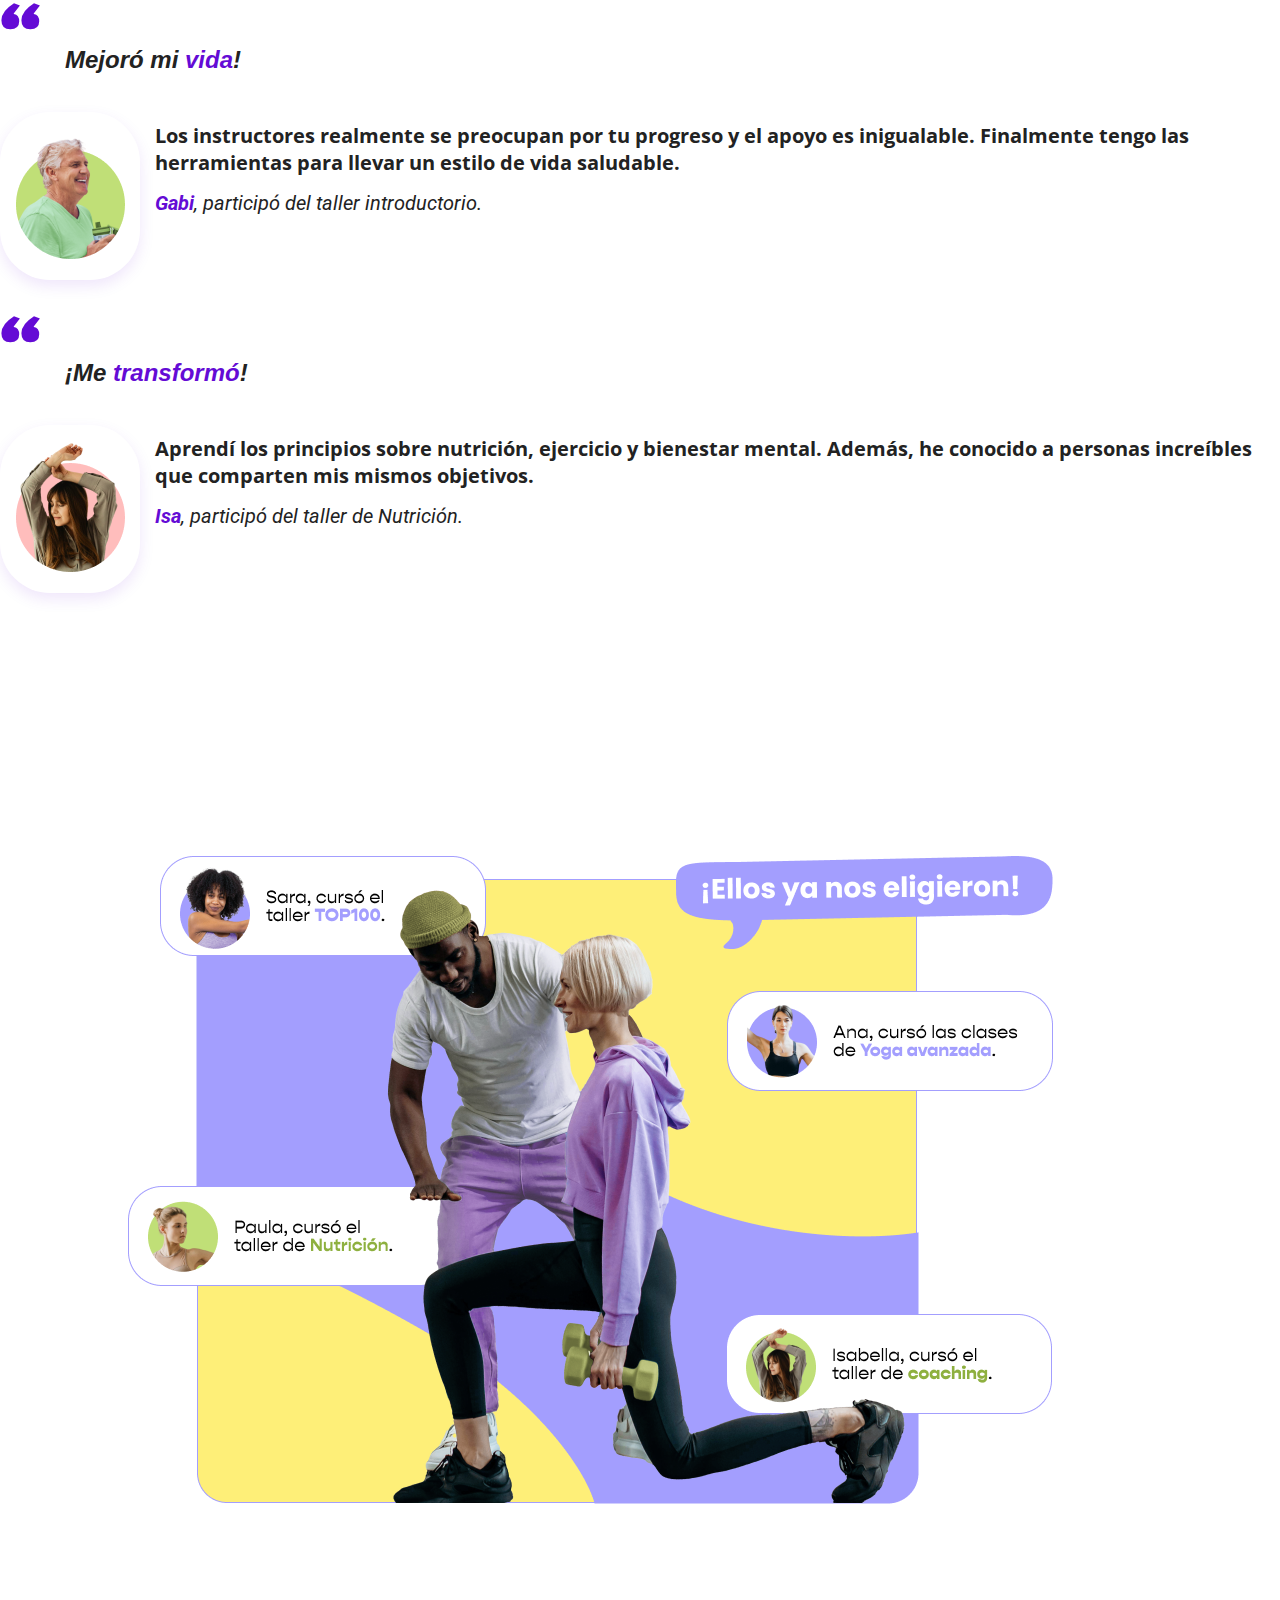
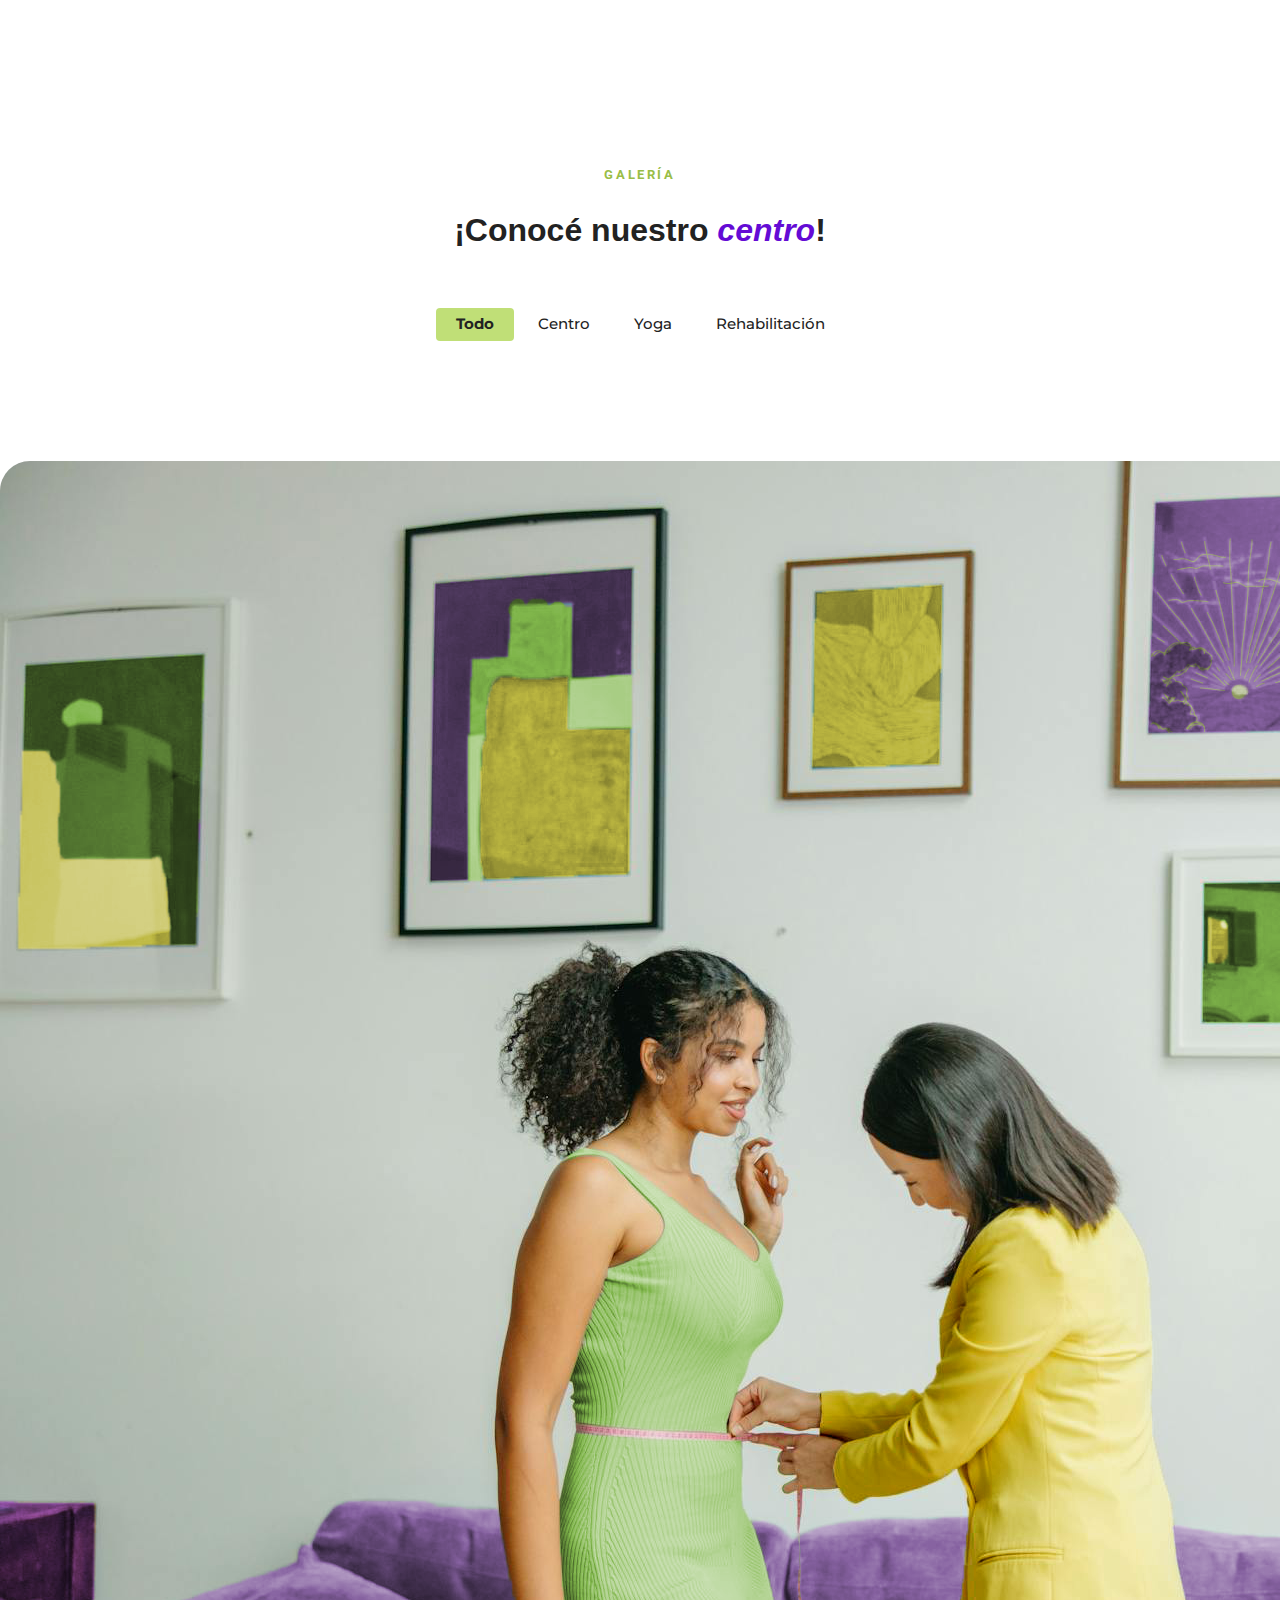
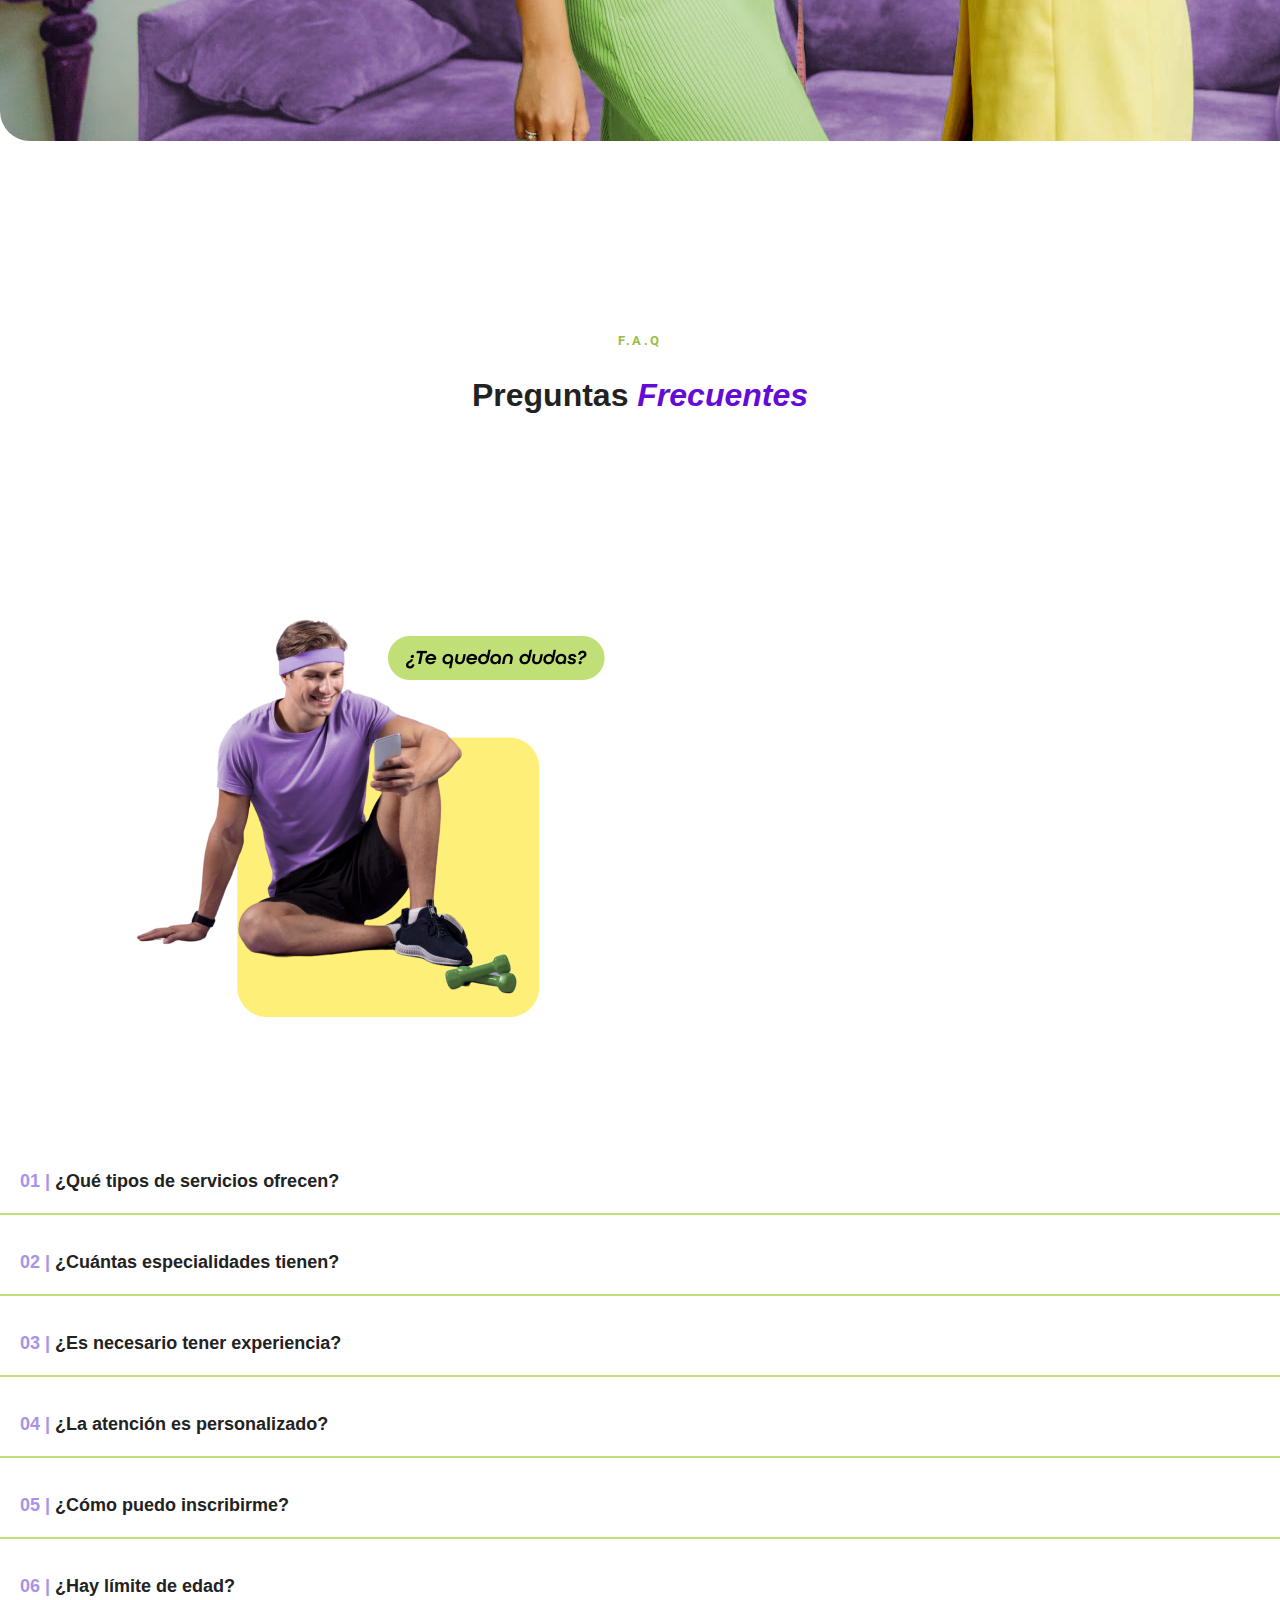
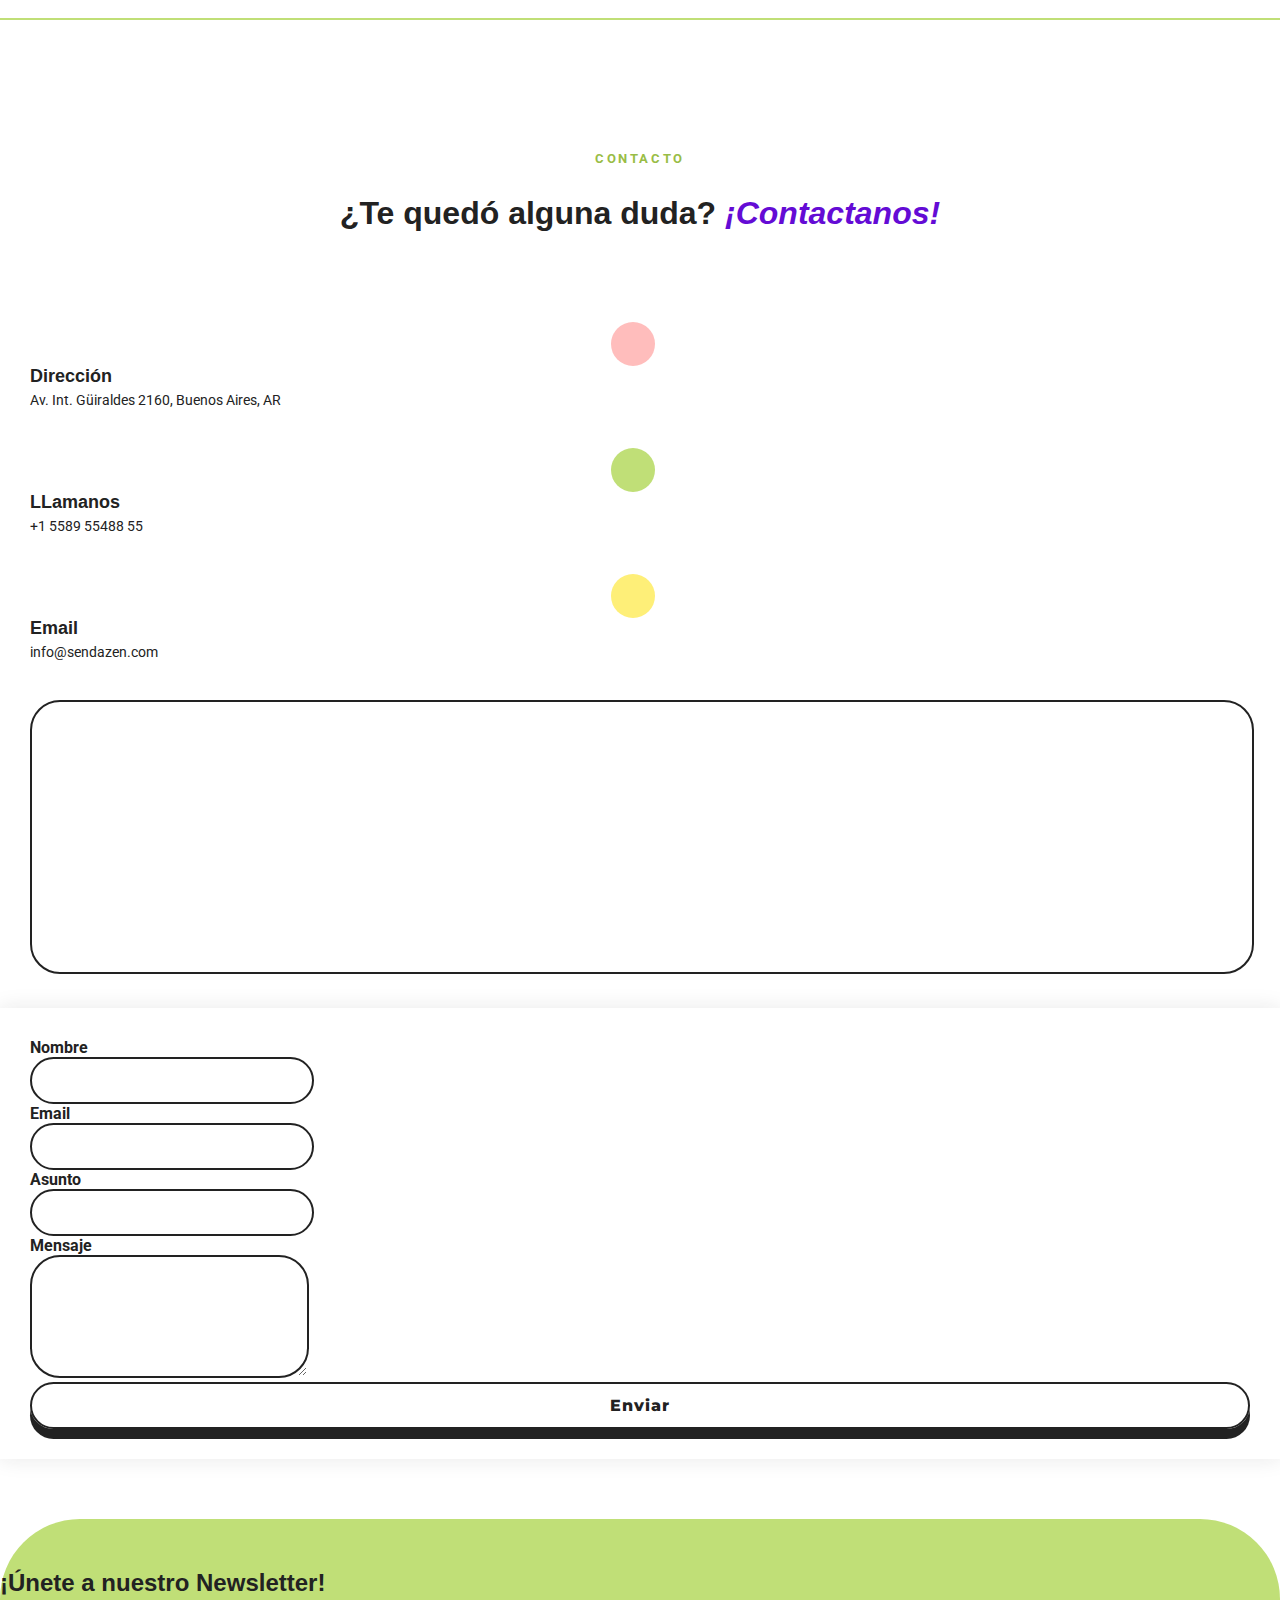
==== commit 6b7a9dbc: "all" ====
--- a/index.html
+++ b/index.html
@@ -472,7 +472,7 @@
                   <h3>Entrenadora</h3>
                   <ul>
                     <li style="--clr-tag:var(--accent-light-color);" class="branding">Sarah Jhonson</li>
-                    <li  class="marketing">Elongación</li>
+                    <li  class="marketing">Rutinas</li>
                   </ul>
                   <p>Diseñará rutinas que aumentarán tu flexibilidad y reducirán el riesgo de lesiones, mejorando tu rendimiento.</p>
                 </div>
@@ -550,7 +550,7 @@
                   <h3>Mentor de Estiramiento</h3>
                   <ul>
                     <li style="--clr-tag:var(--accent-light-color);" class="branding">Jhon Lee</li>
-                    <li  class="marketing">Resistencia</li>
+                    <li  class="marketing">Elongación</li>
                   </ul>
                   <p>Creará sesiones de estiramiento y resistencia Para mejorar tu flexibilidad y fortaleza física.</p>
                 </div>
@@ -593,7 +593,7 @@
                   </div>
                 </div>
                 <div class="content-profesionales">
-                  <h3>Instructor de pesas</h3>
+                  <h3>Pesas</h3>
                   <ul>
                     <li style="--clr-tag: var(--accent-light-color-3);" class="branding">Julian Perez</li>
                     <li  class="marketing">Motivacional</li>
@@ -619,7 +619,7 @@
                   <h3>Nutricionista</h3>
                   <ul>
                     <li style="--clr-tag:var(--accent-light-color-4);" class="branding">Ana Díaz</li>
-                    <li  class="marketing">MATRICULA: 000000 </li>
+                    <li  class="marketing">MATRICULA: M42484 </li>
                   </ul>
                   <p>Creará un plan de alimentación personalizado y equilibrado para mejorar tu calidad de vida.</p>
                 </div>
@@ -651,7 +651,7 @@
                   <h3>Mentor Académico</h3>
                   <ul>
                     <li style="--clr-tag:var(--accent-light-color-1);" class="branding">Rocky Ruiz</li>
-                    <li  class="marketing">Yoga Terapéutica</li>
+                    <li  class="marketing">Mentoría</li>
                   </ul>
                   <p>Creará un programa de tutoría para ayudarte a superar tus desafíos teóricos y alcanzar el éxito.</p>
                 </div>
@@ -697,7 +697,7 @@
                   <h3>Coach Integral</h3>
                   <ul>
                     <li style="--clr-tag: var(--accent-light-color-3);" class="branding">Vannesa López</li>
-                    <li  class="marketing">Coach Integral</li>
+                    <li  class="marketing">Coaching</li>
                   </ul>
                   <p>Te inspirará a alcanzar tus metas más ambiciosas con técnicas probadas que transformarán tu vida.</p>
                 </div>
--- a/assets/css/main.css
+++ b/assets/css/main.css
@@ -2684,7 +2684,7 @@
 
 /* MOBILE CARDS NUEVAS */
 
-@media (max-width: 432px) {
+@media (max-width: 1199px) {
   
   
   .container-profesionales {
@@ -2830,7 +2830,7 @@
 
   margin-top: 0%;
   margin-bottom: 0%;
-}
+
 
   .class-profesionales h2 {
     text-transform: capitalize;
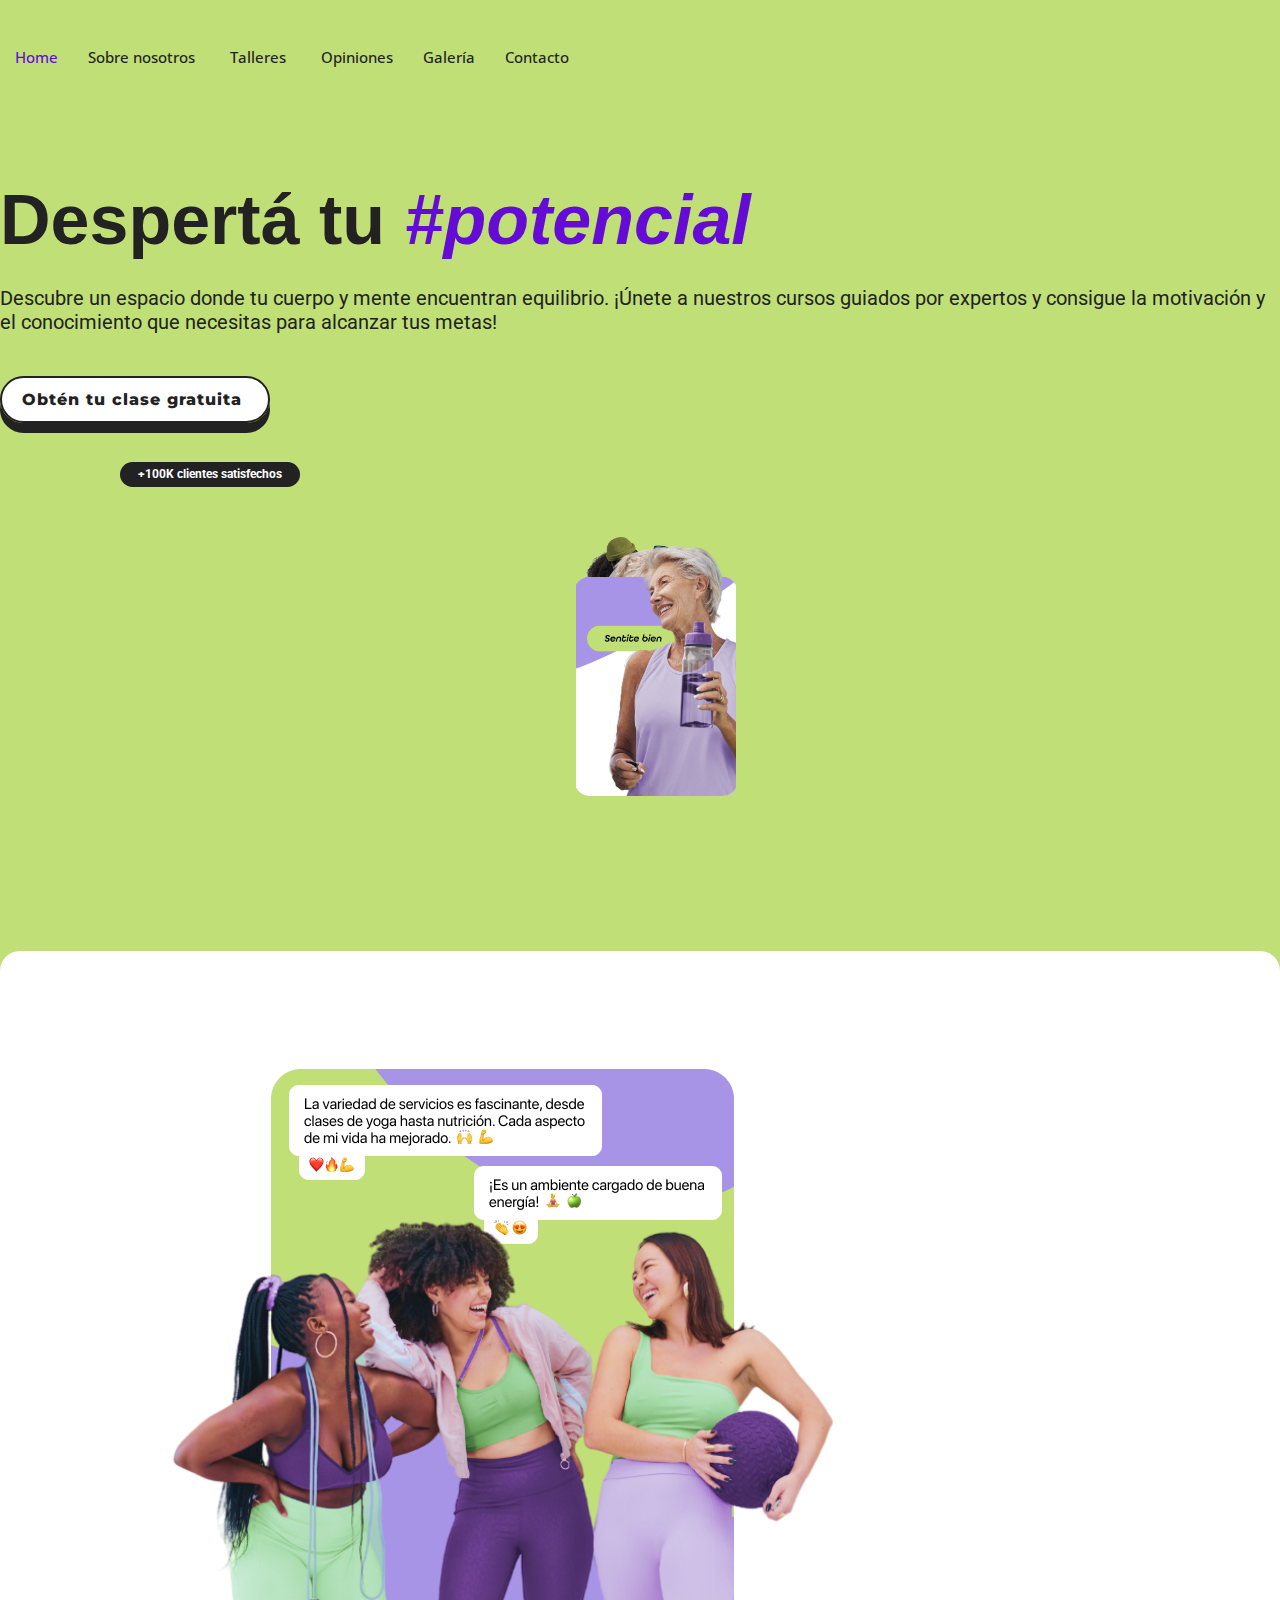
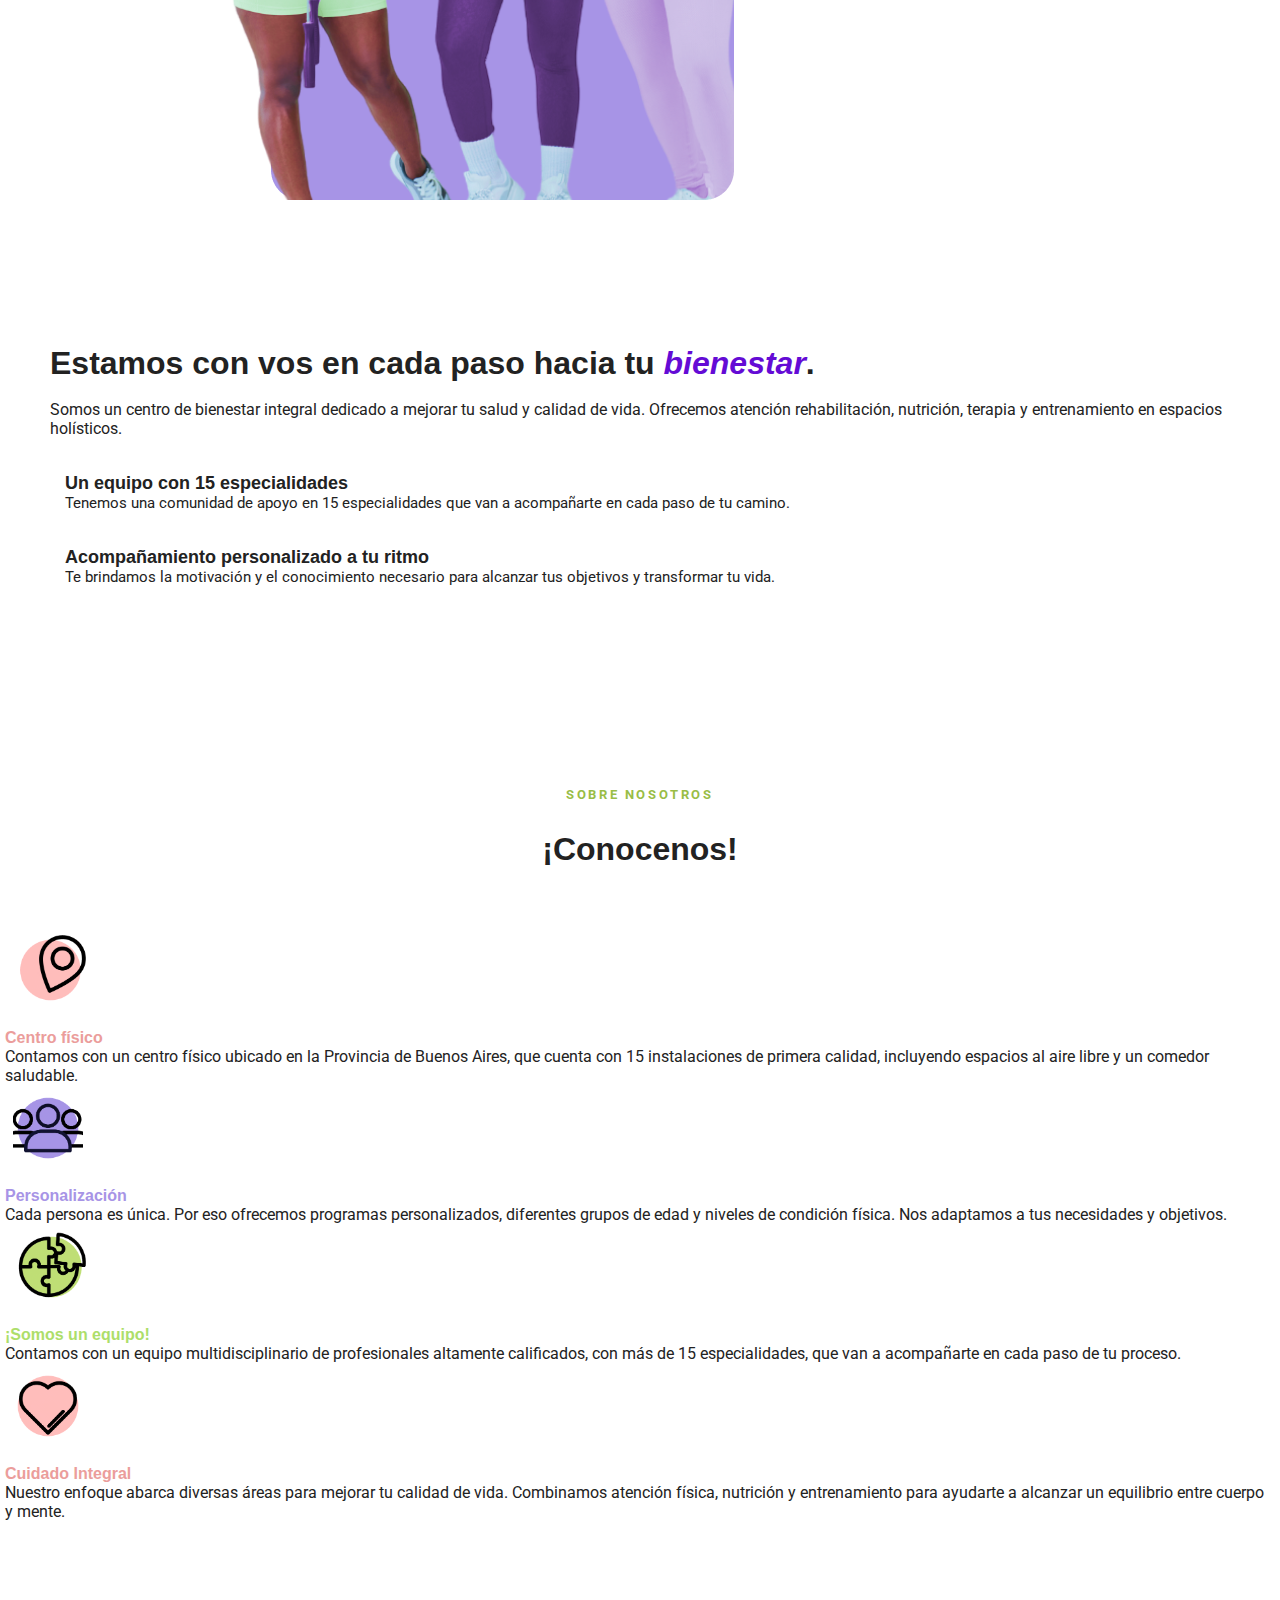
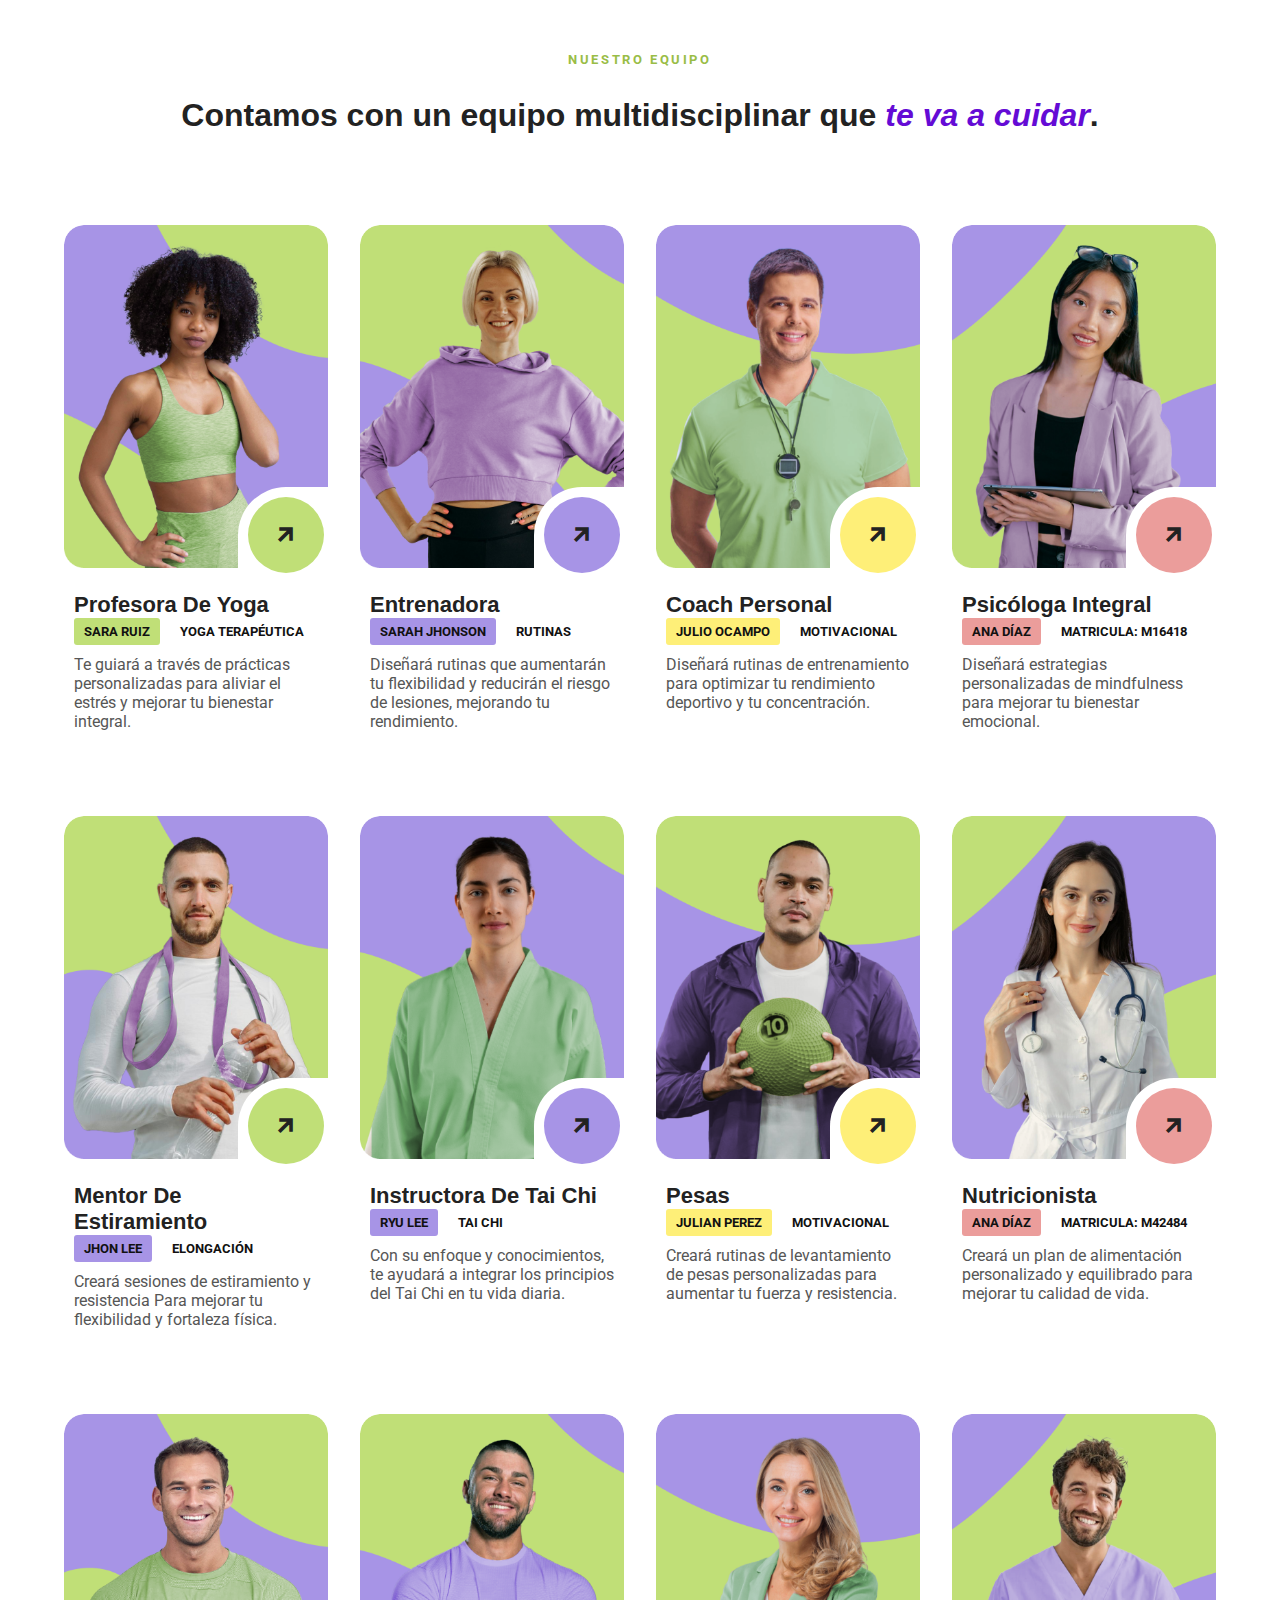
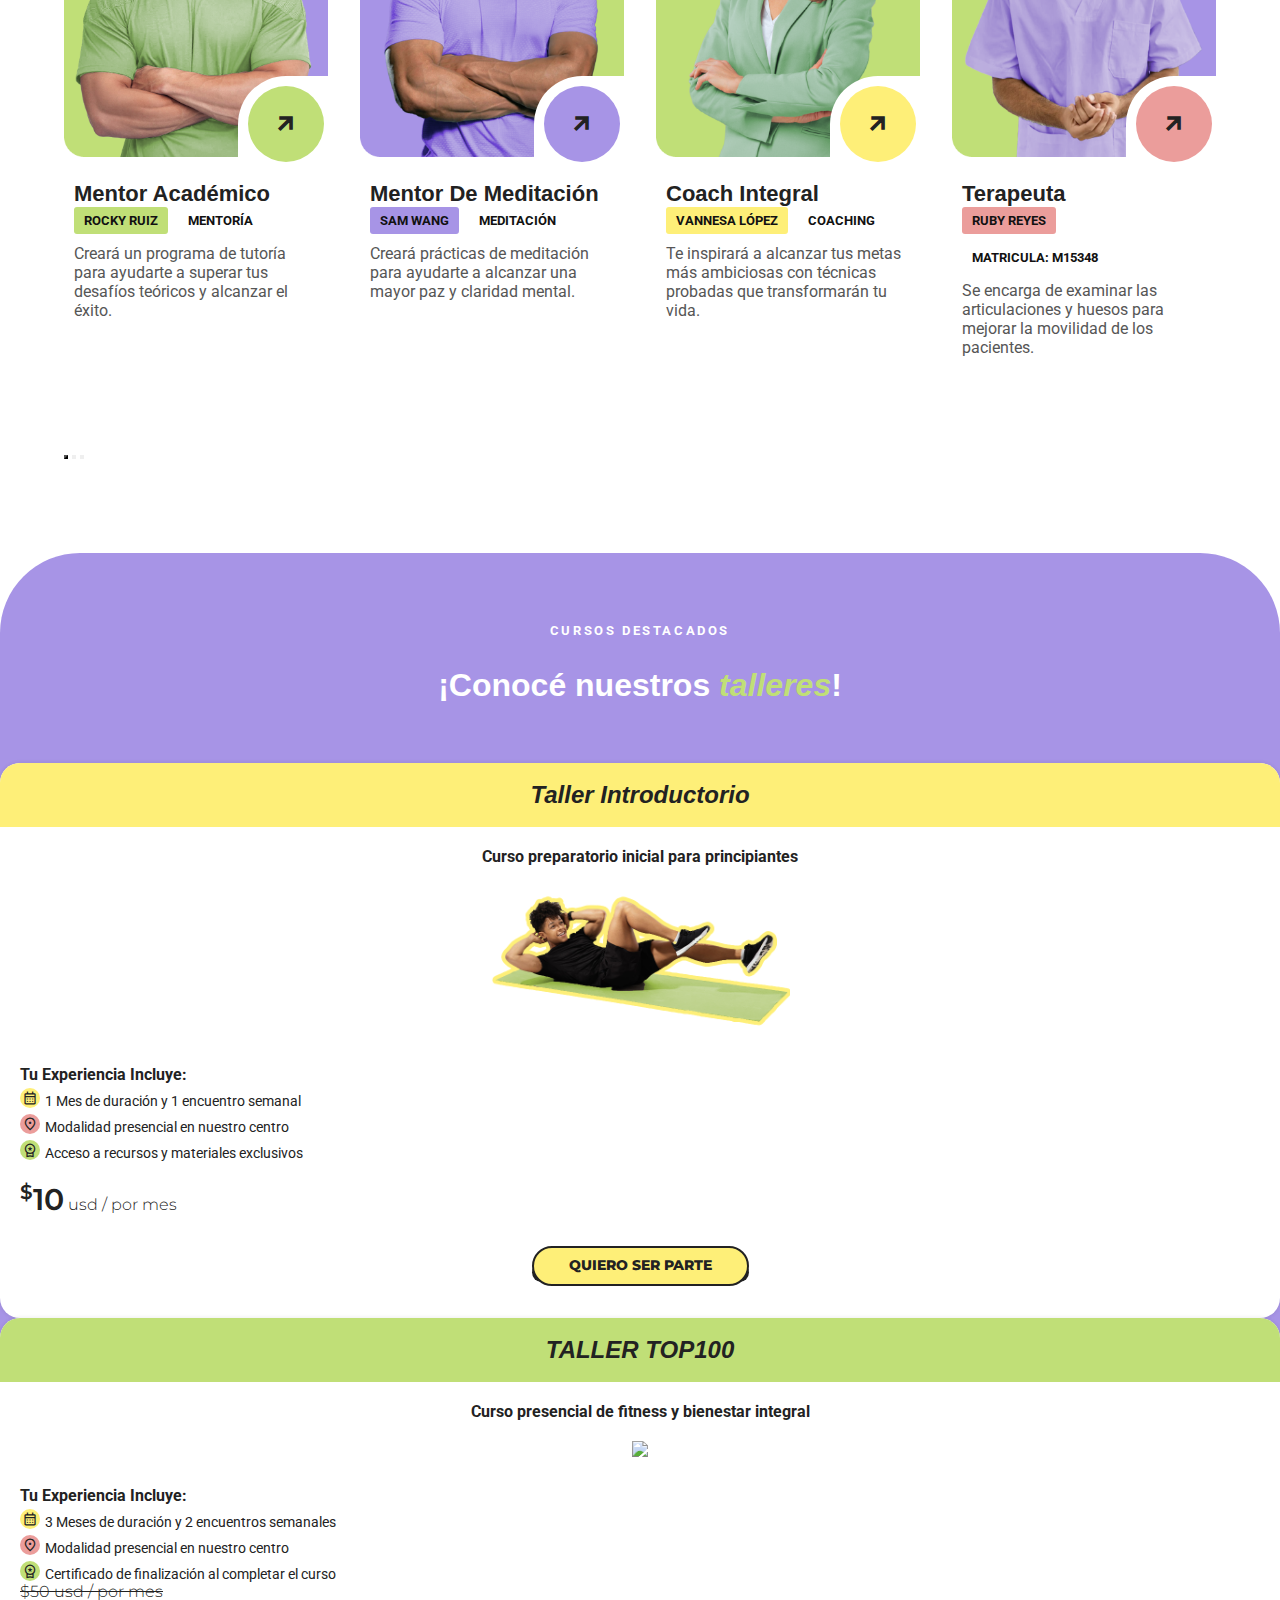
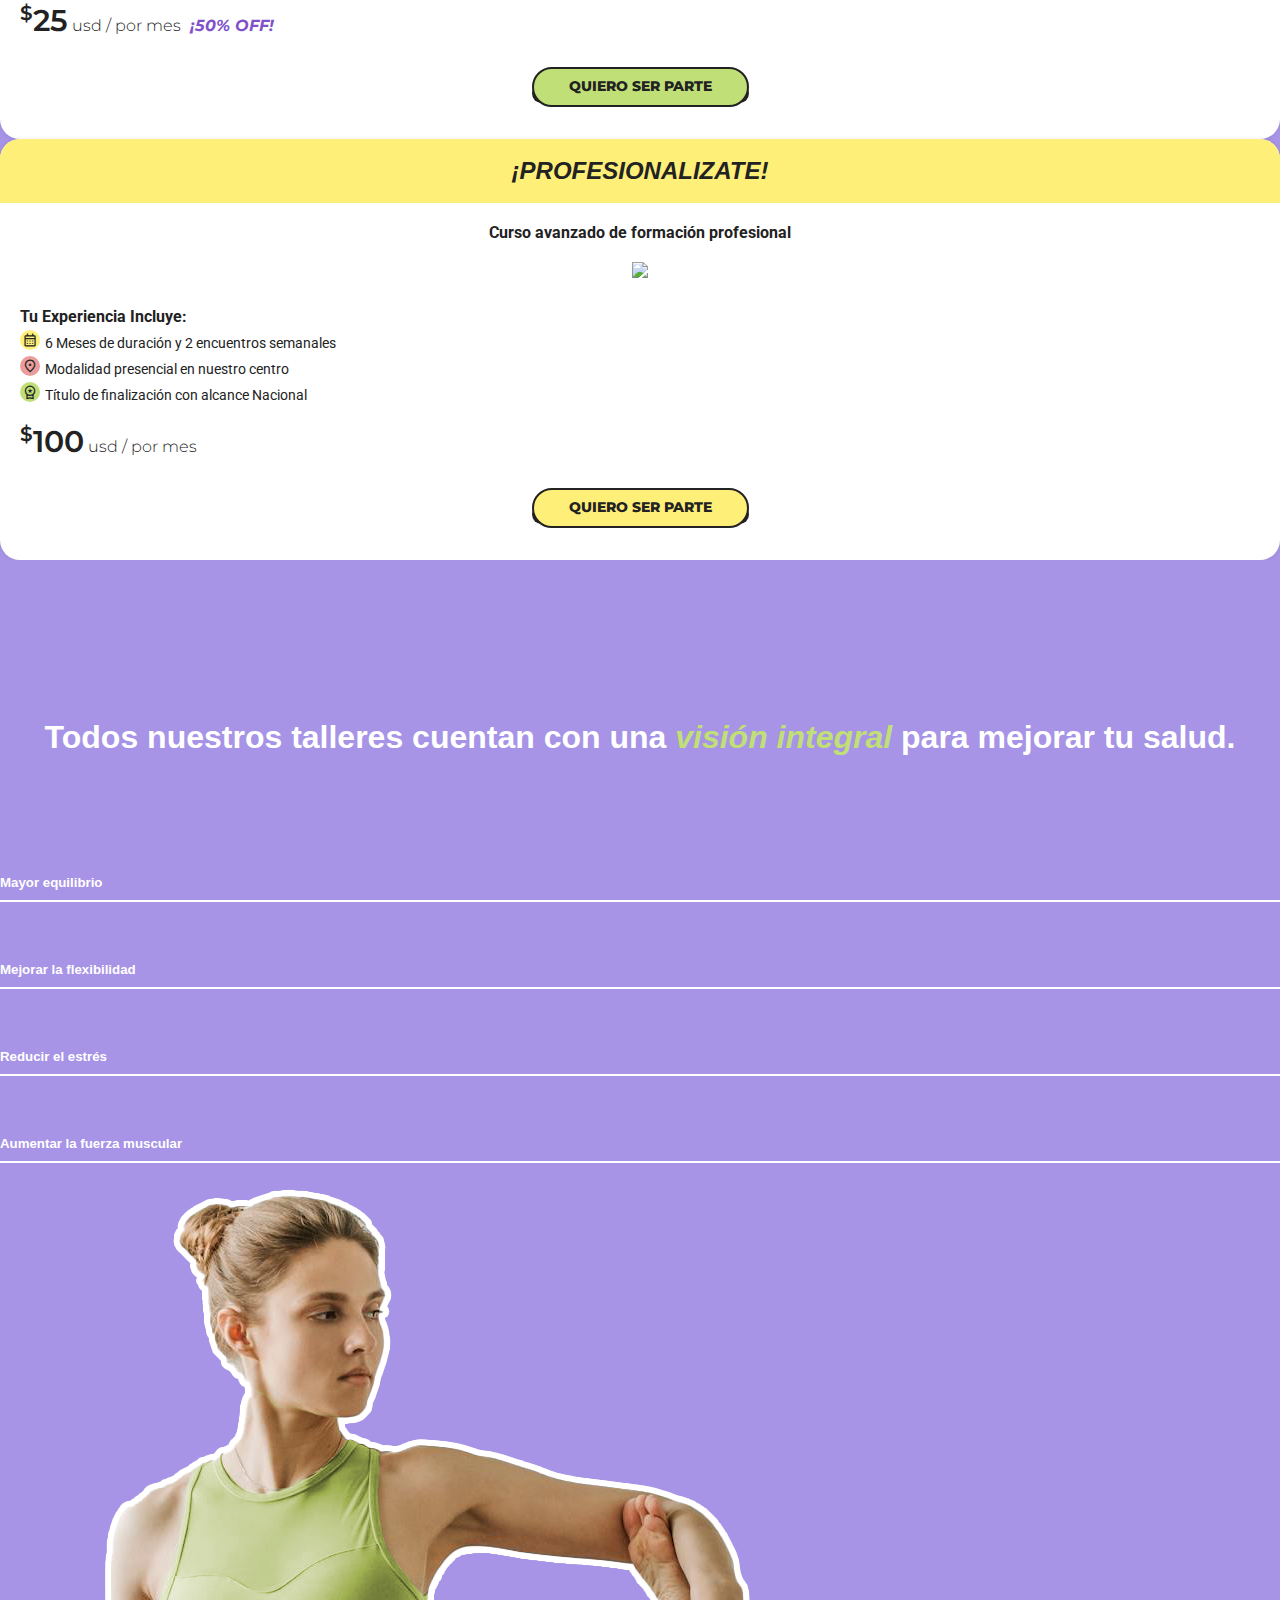
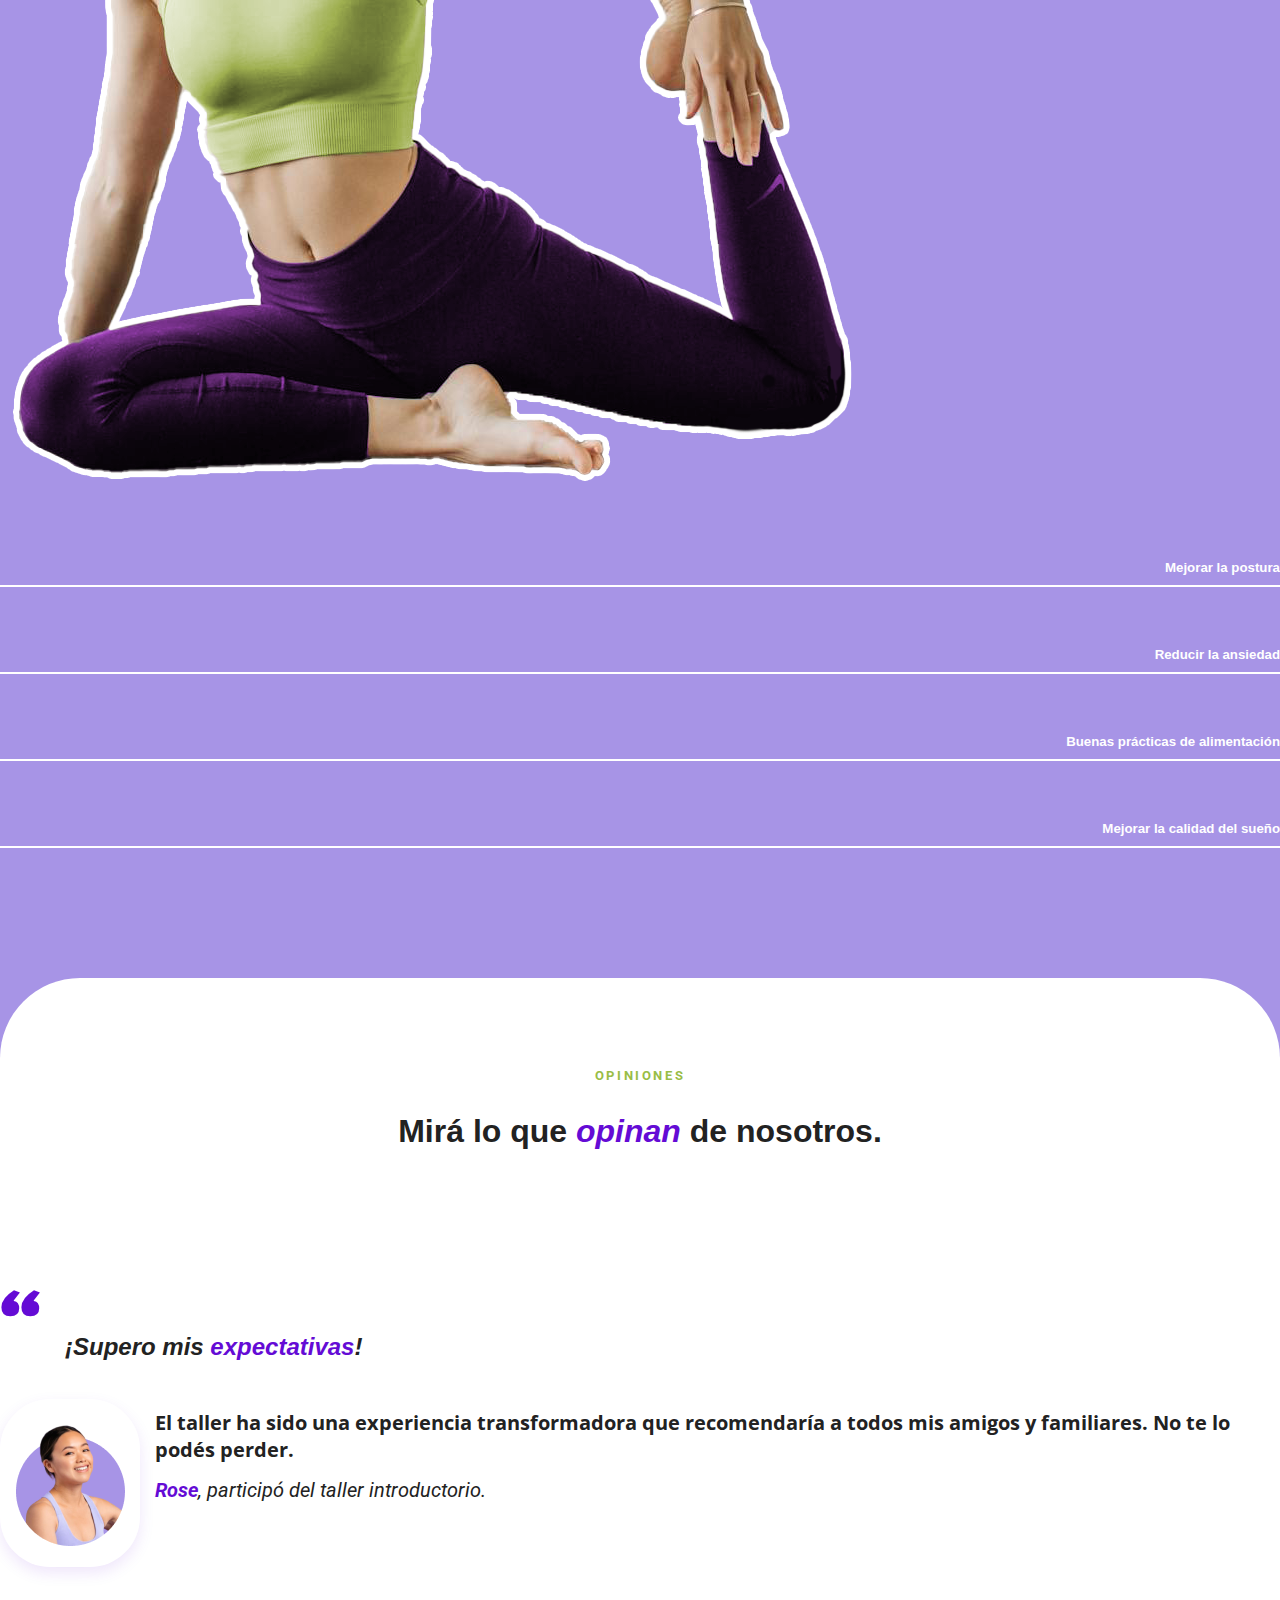
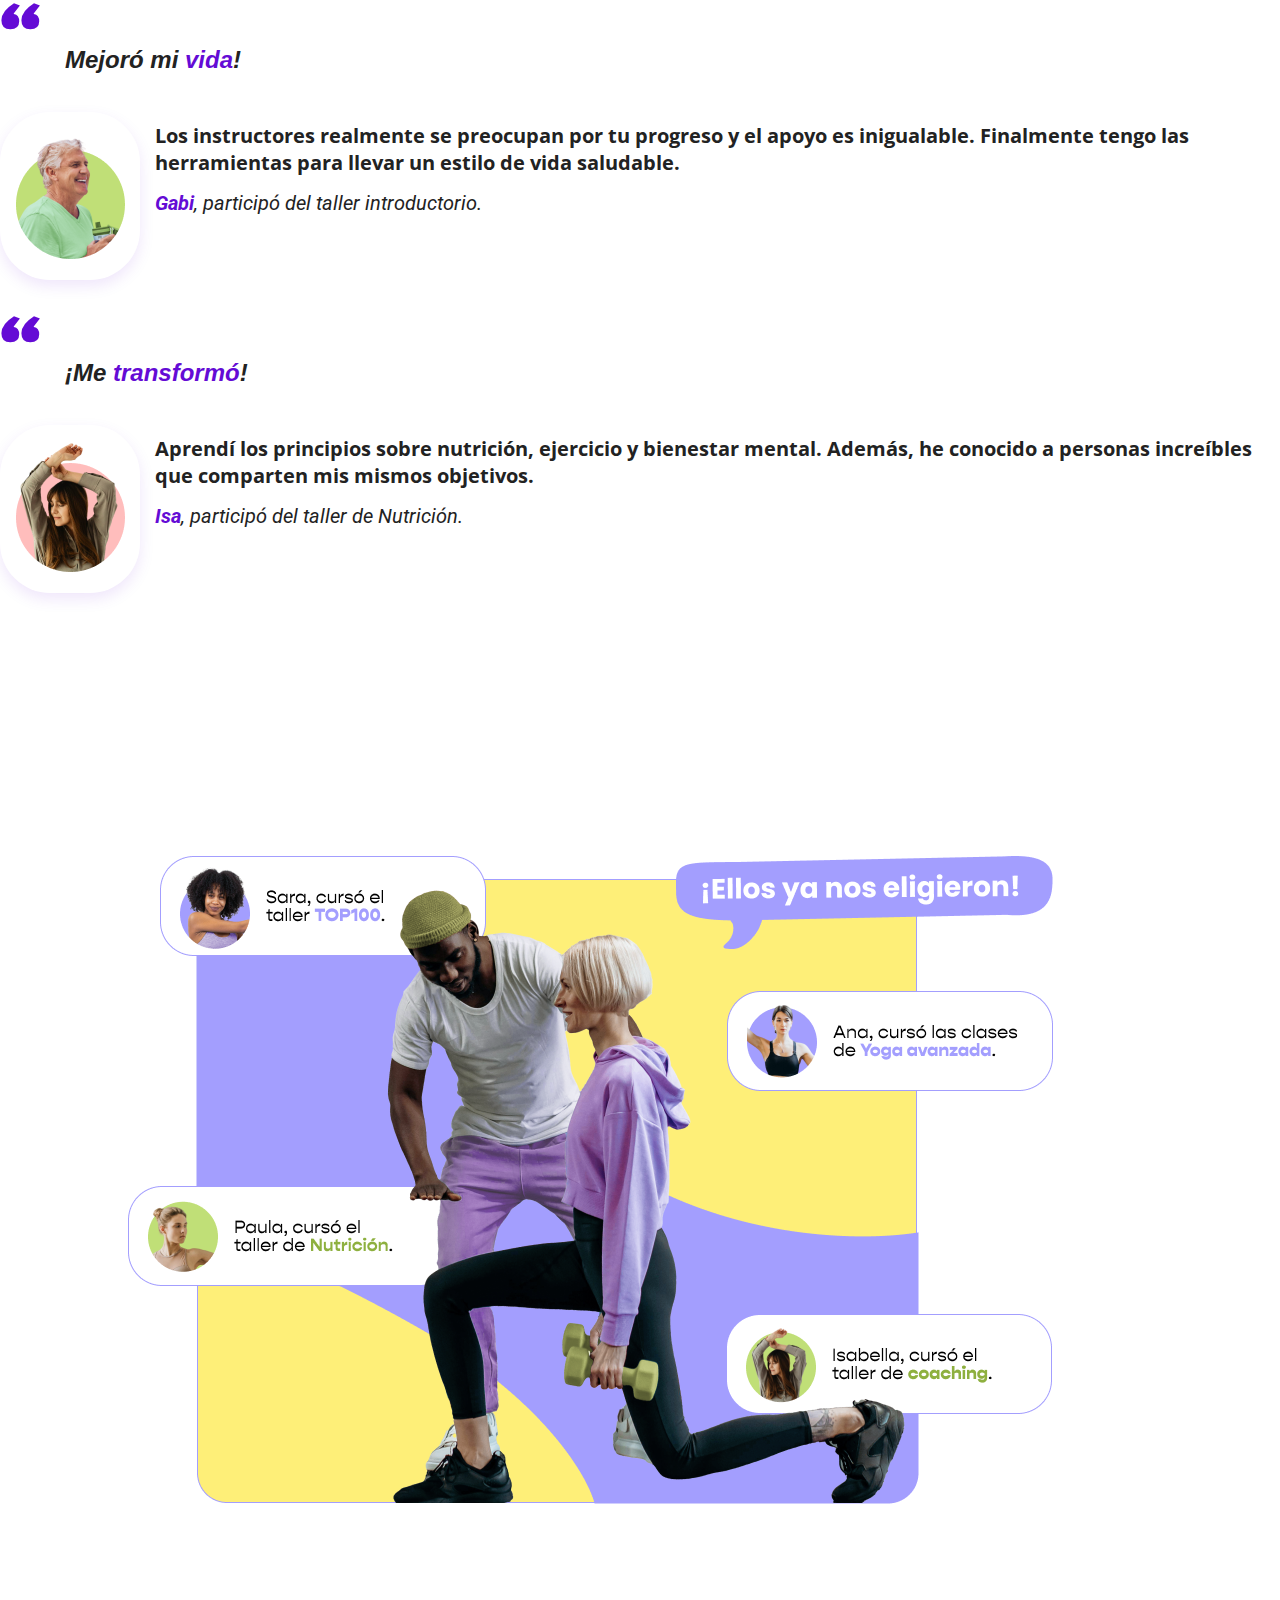
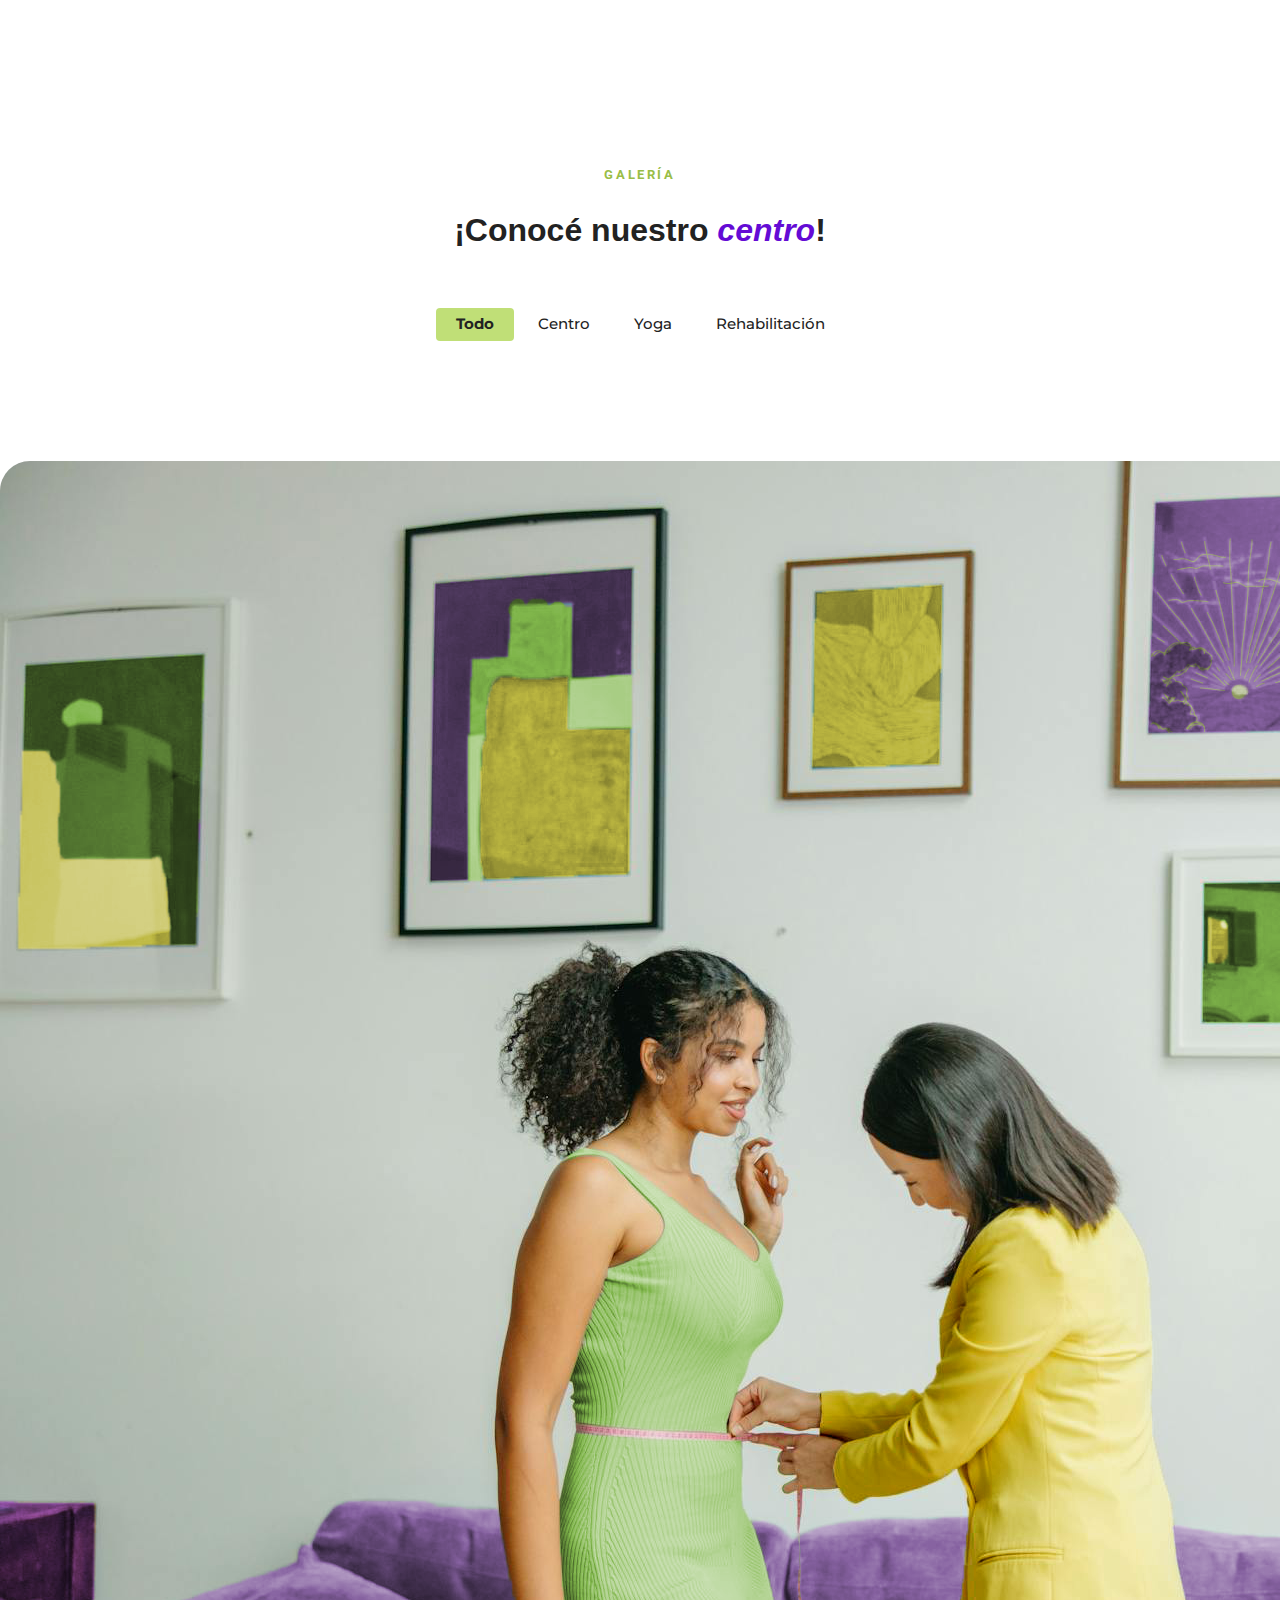
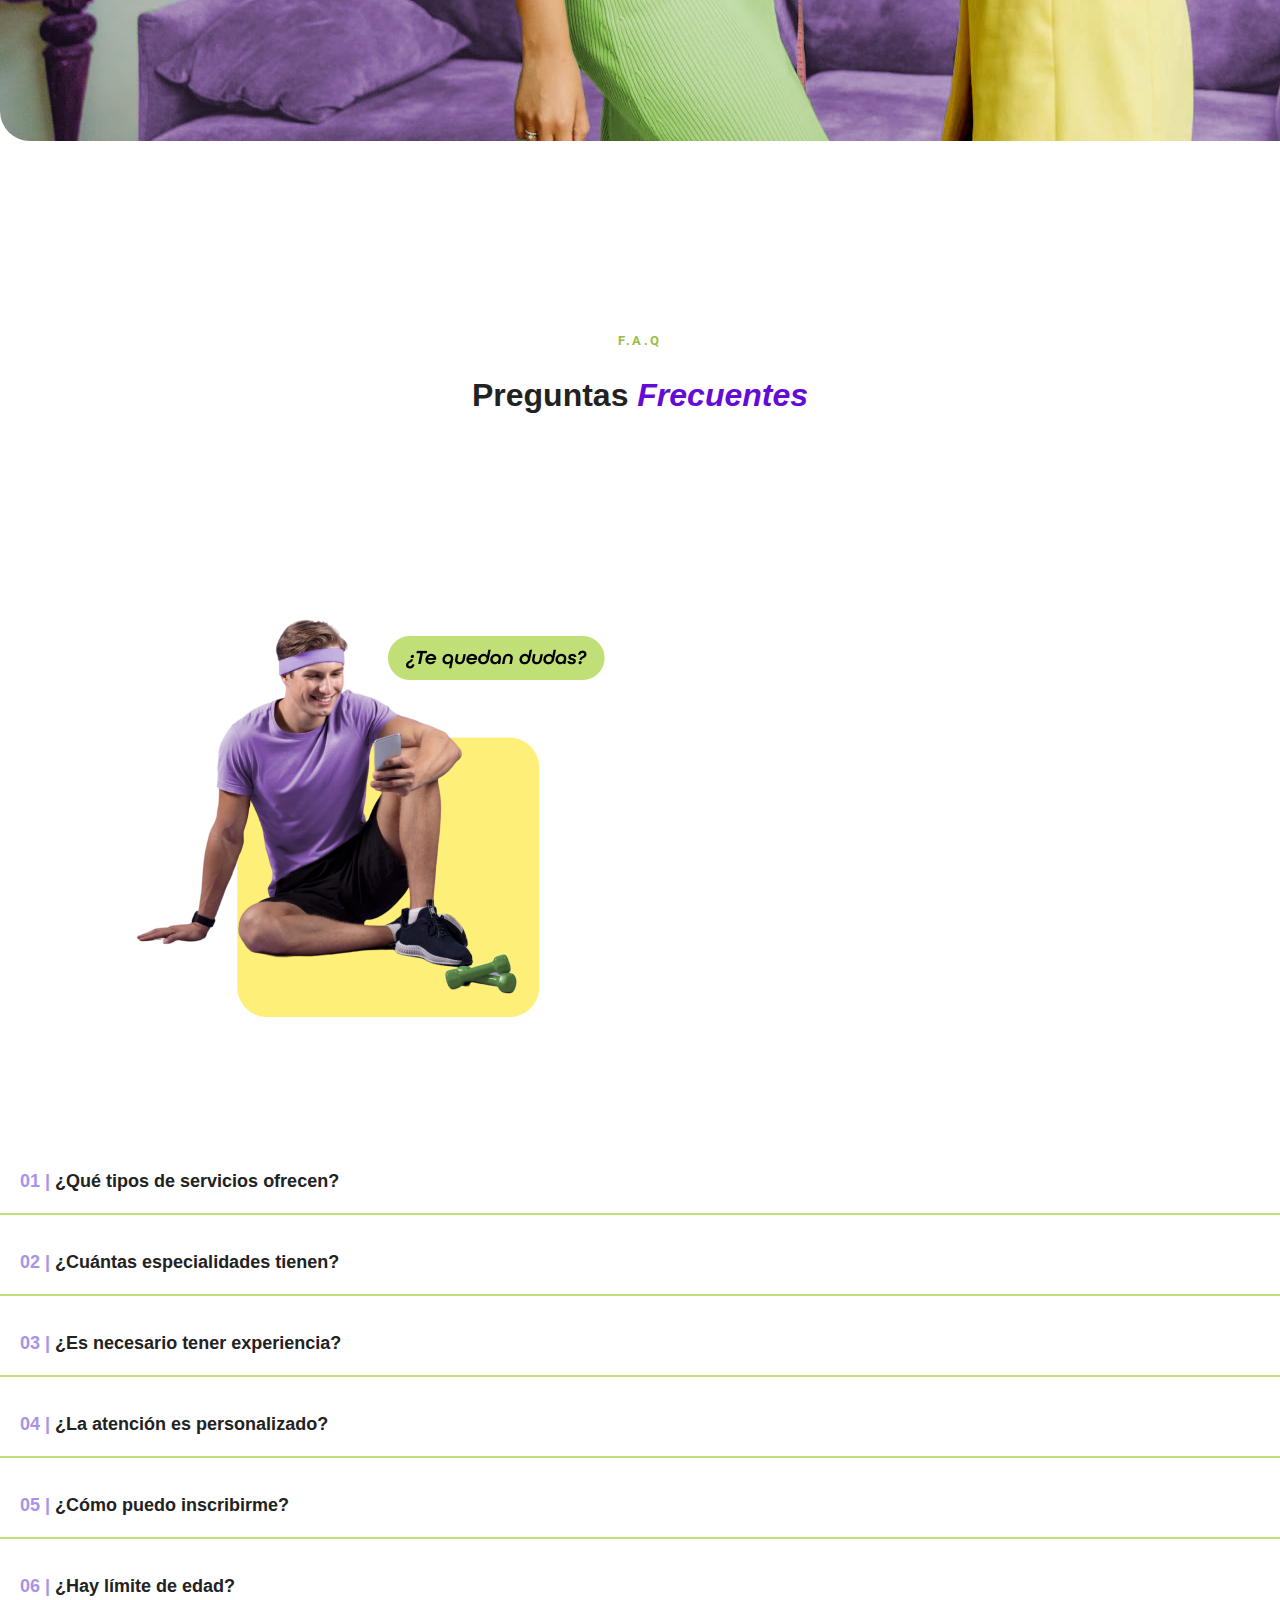
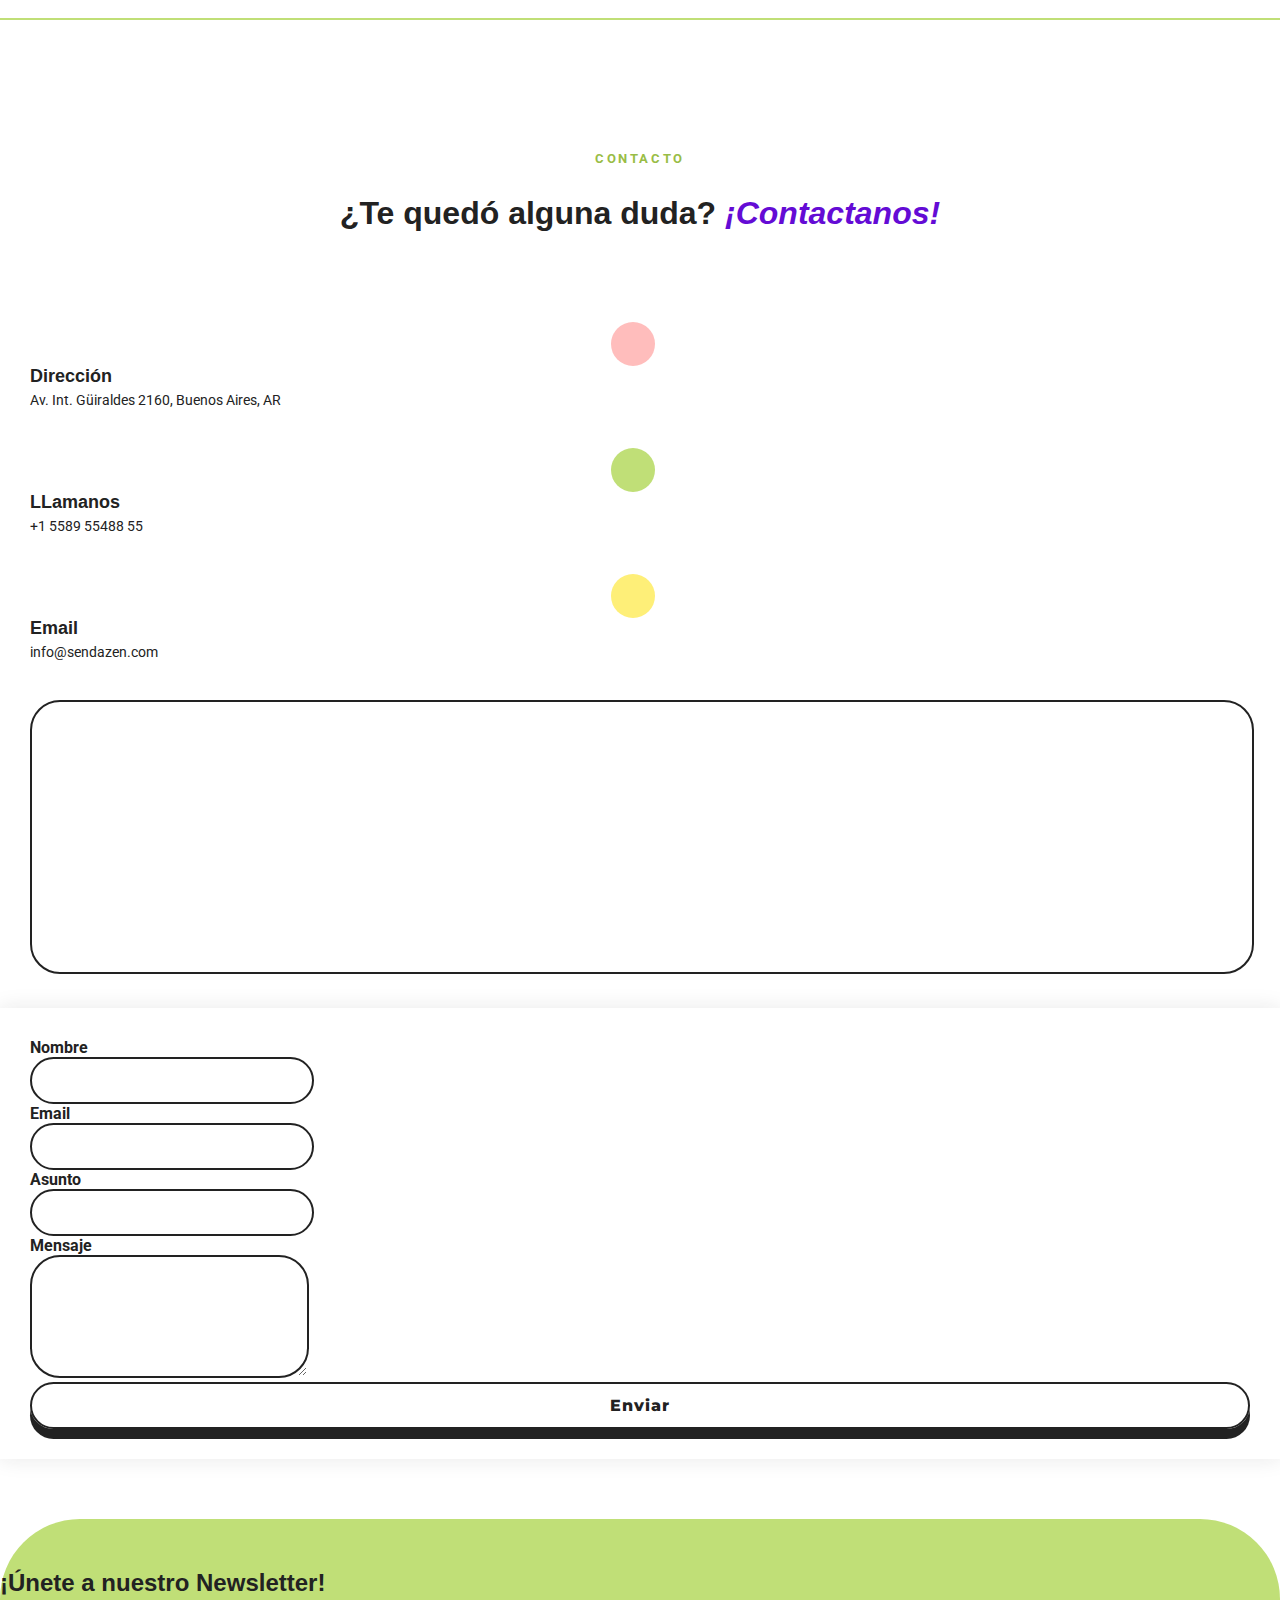
==== commit 65570b47: "last" ====
--- a/index.html
+++ b/index.html
@@ -120,7 +120,7 @@
         <div class="row gy-4">
           <div class="col-lg-5 order-2 order-lg-1 d-flex flex-column justify-content-center aos-init aos-animate" data-aos="zoom-out">
             
-            <img class="elemento-a-ocultar-desktop img-hero-mobile" src="assets/img/img-banner.png" alt="">
+            <img class="elemento-a-ocultar-desktop img-hero-mobile" src="assets/img/MOBILE-BANNER.png" alt="">
 
             <h1>Despertá tu <span>#potencial</span></h1>
             <br>
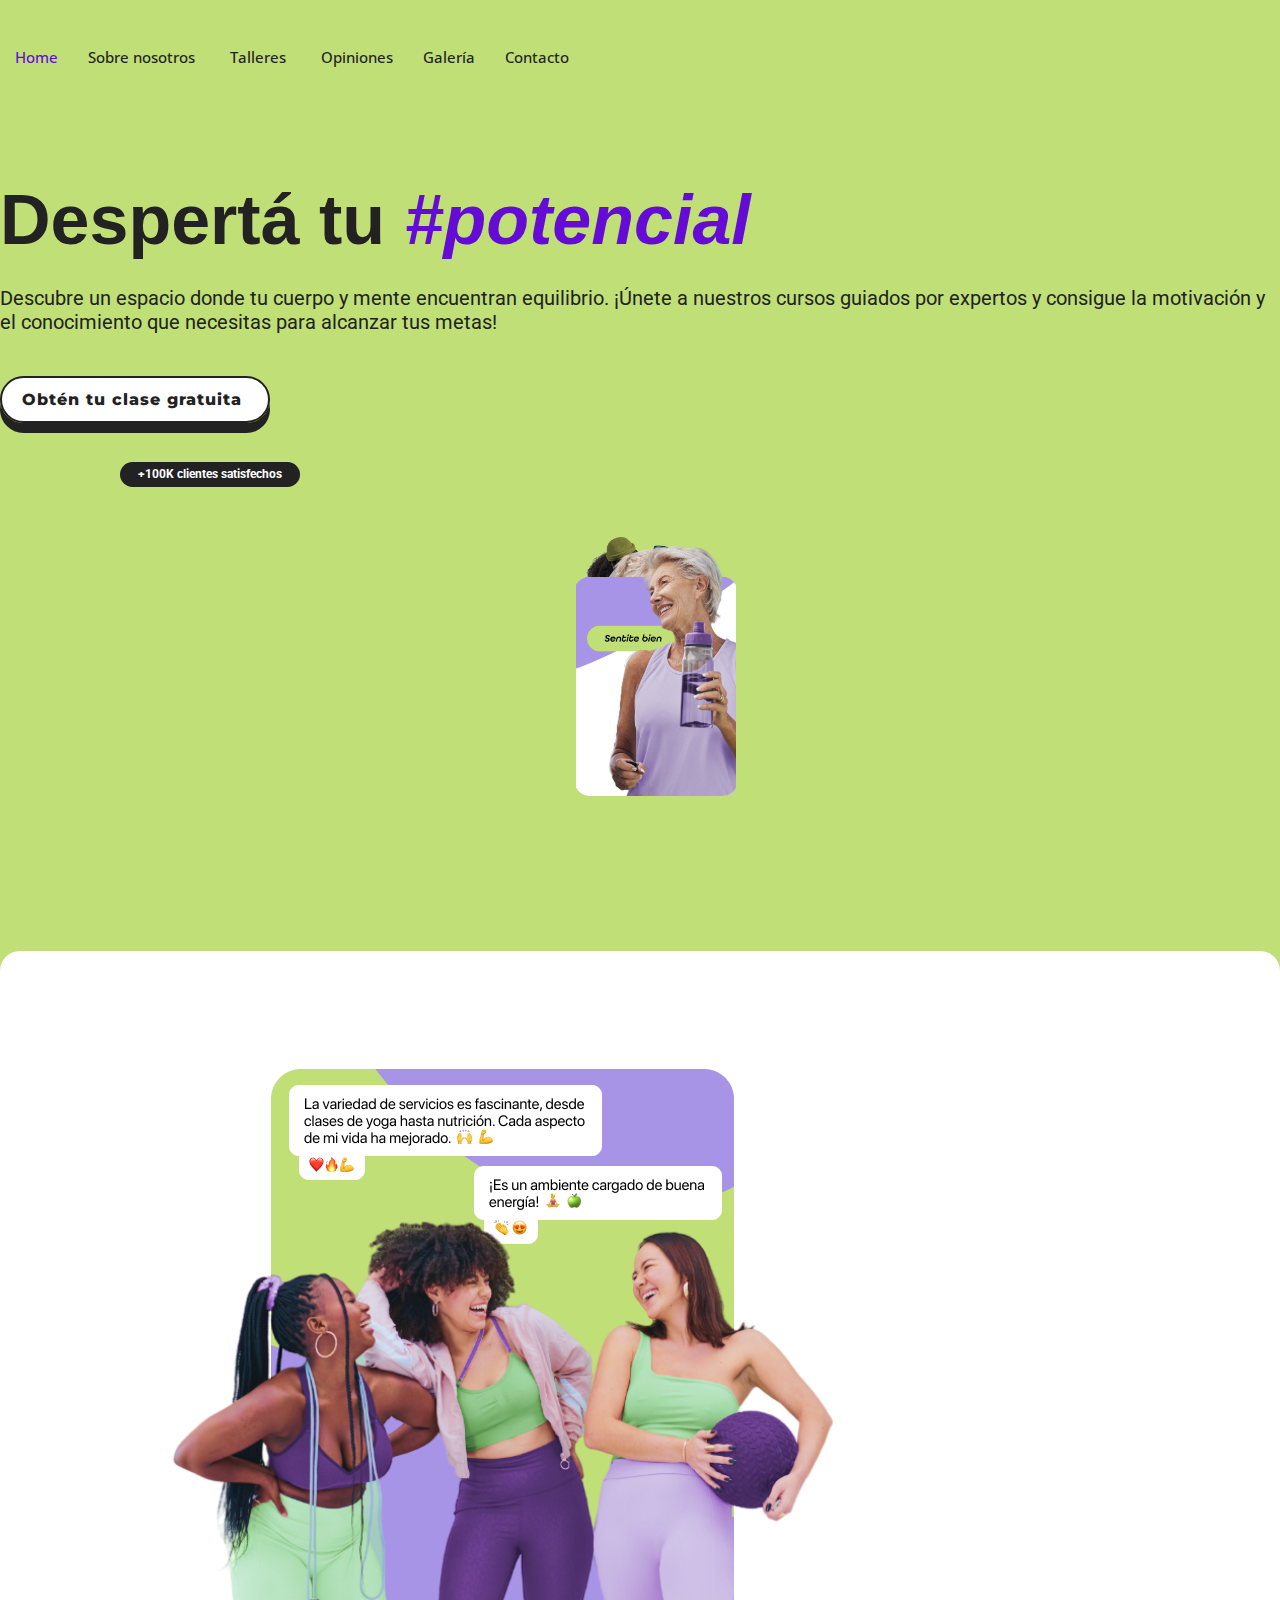
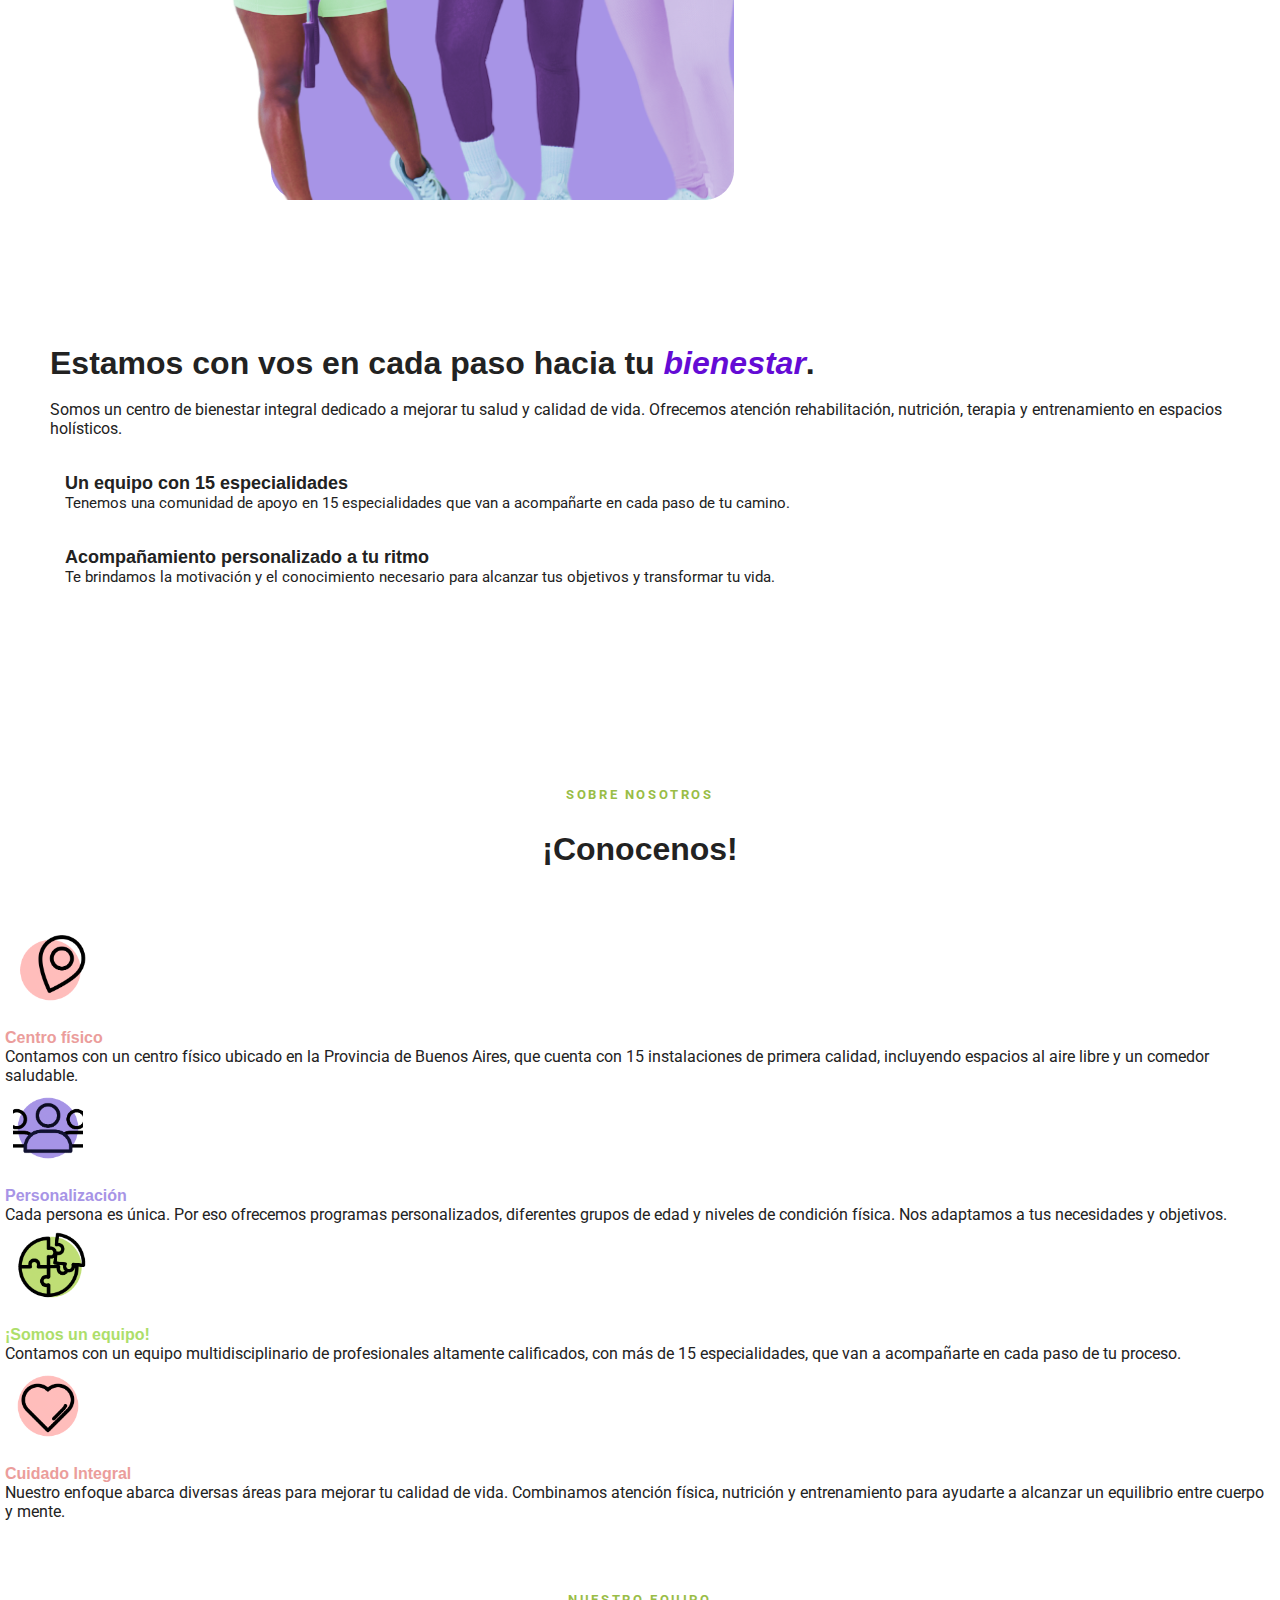
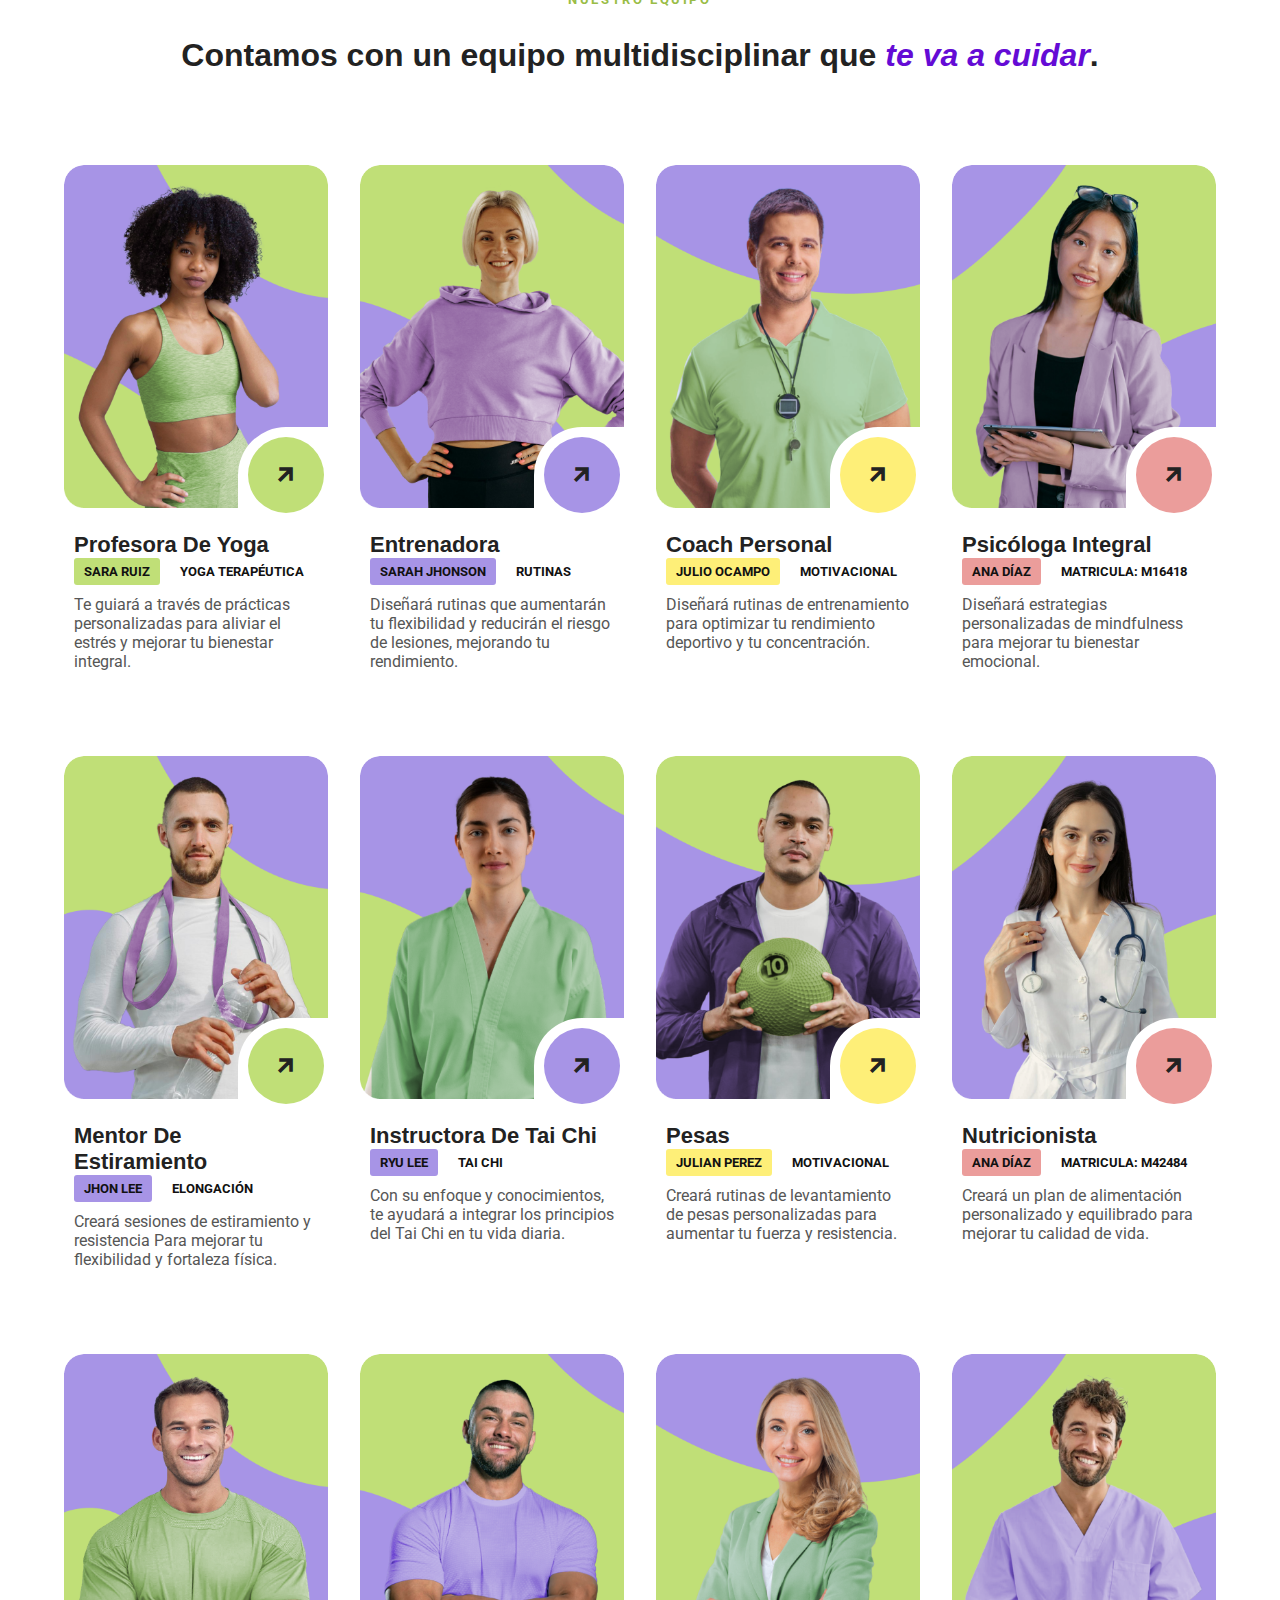
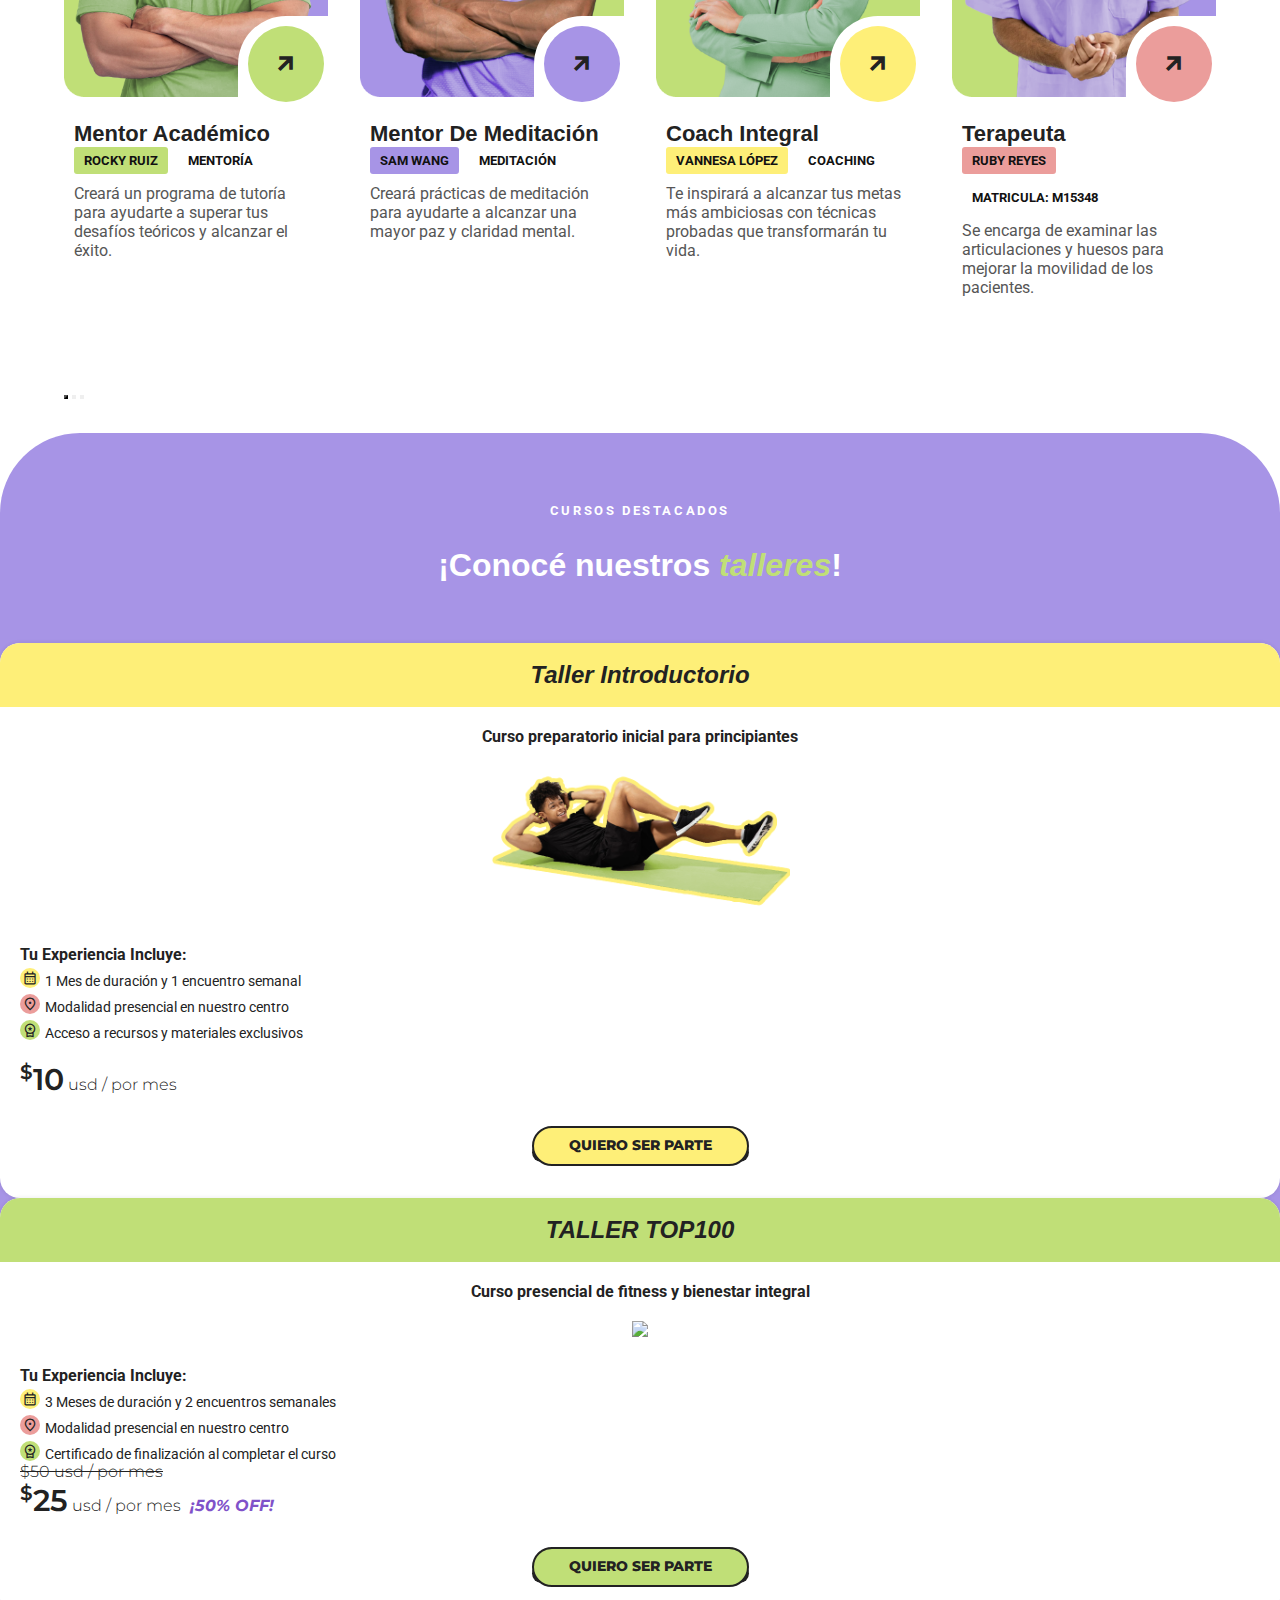
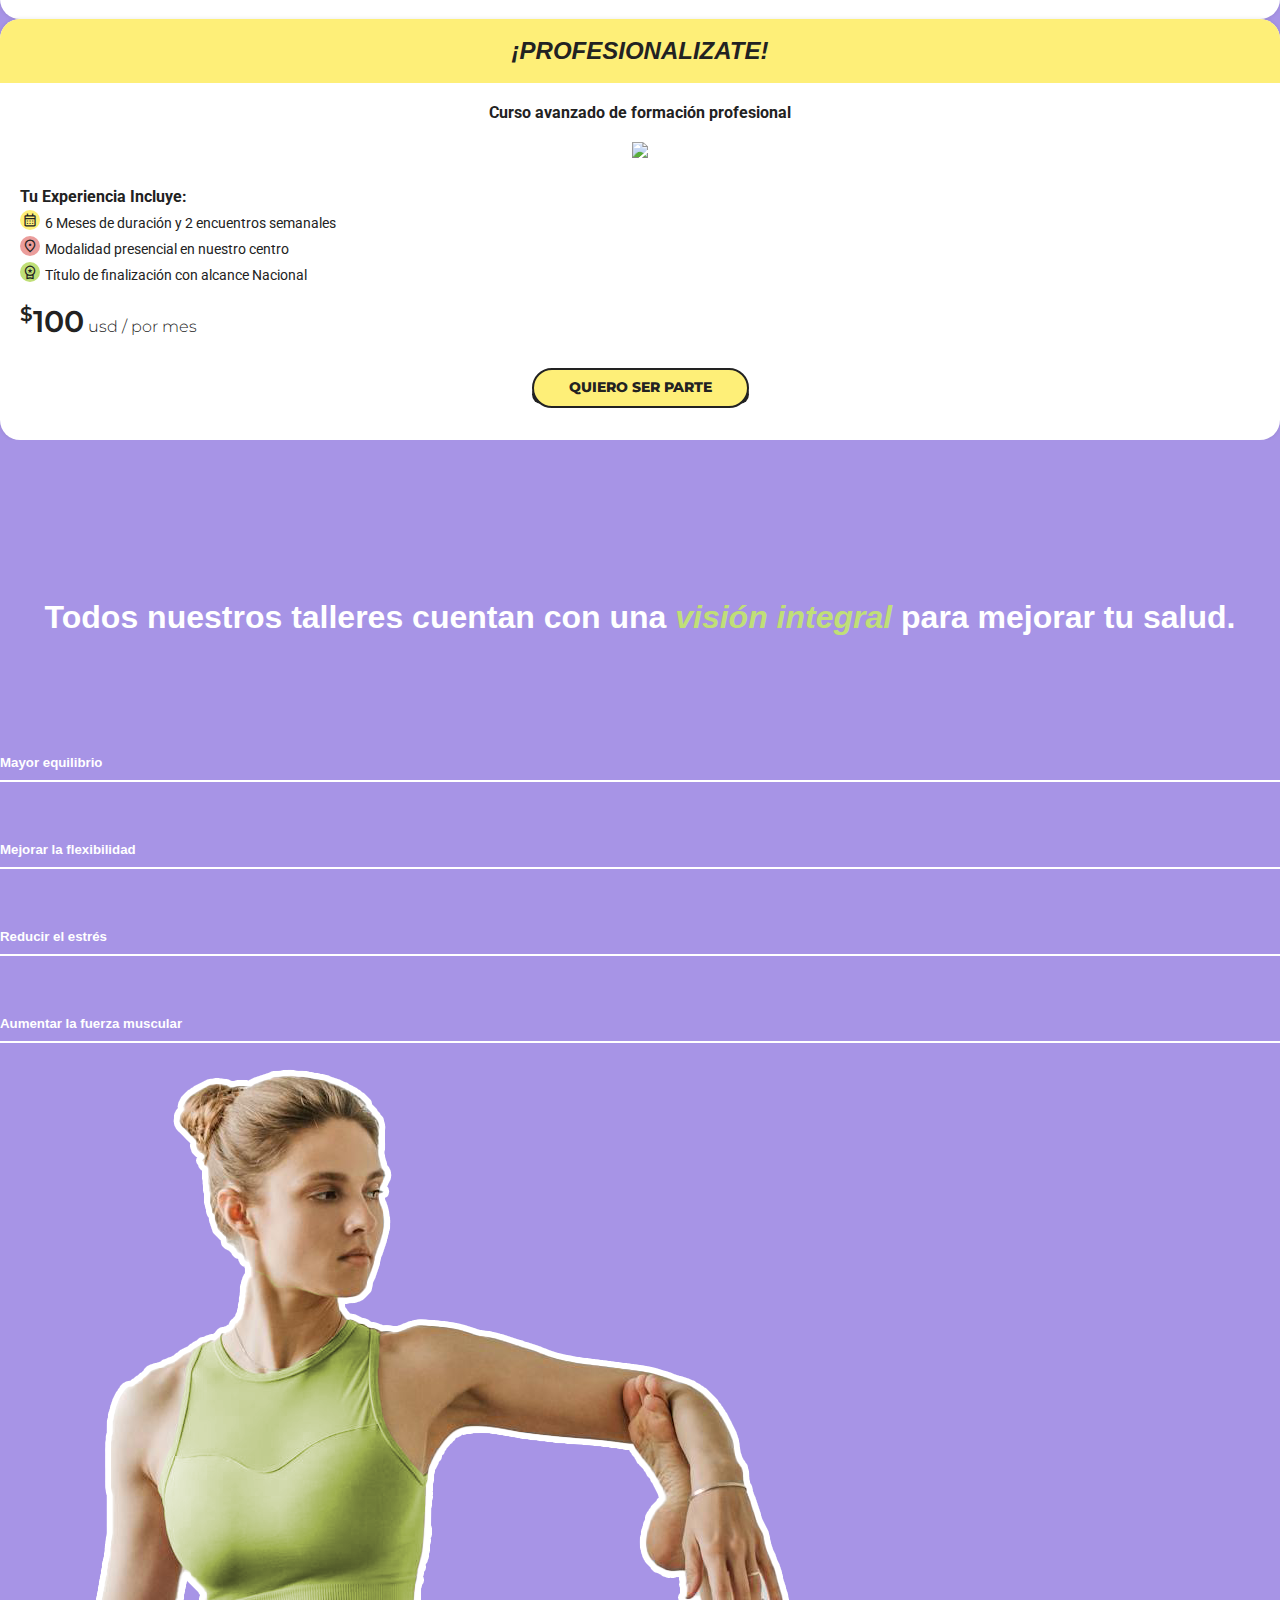
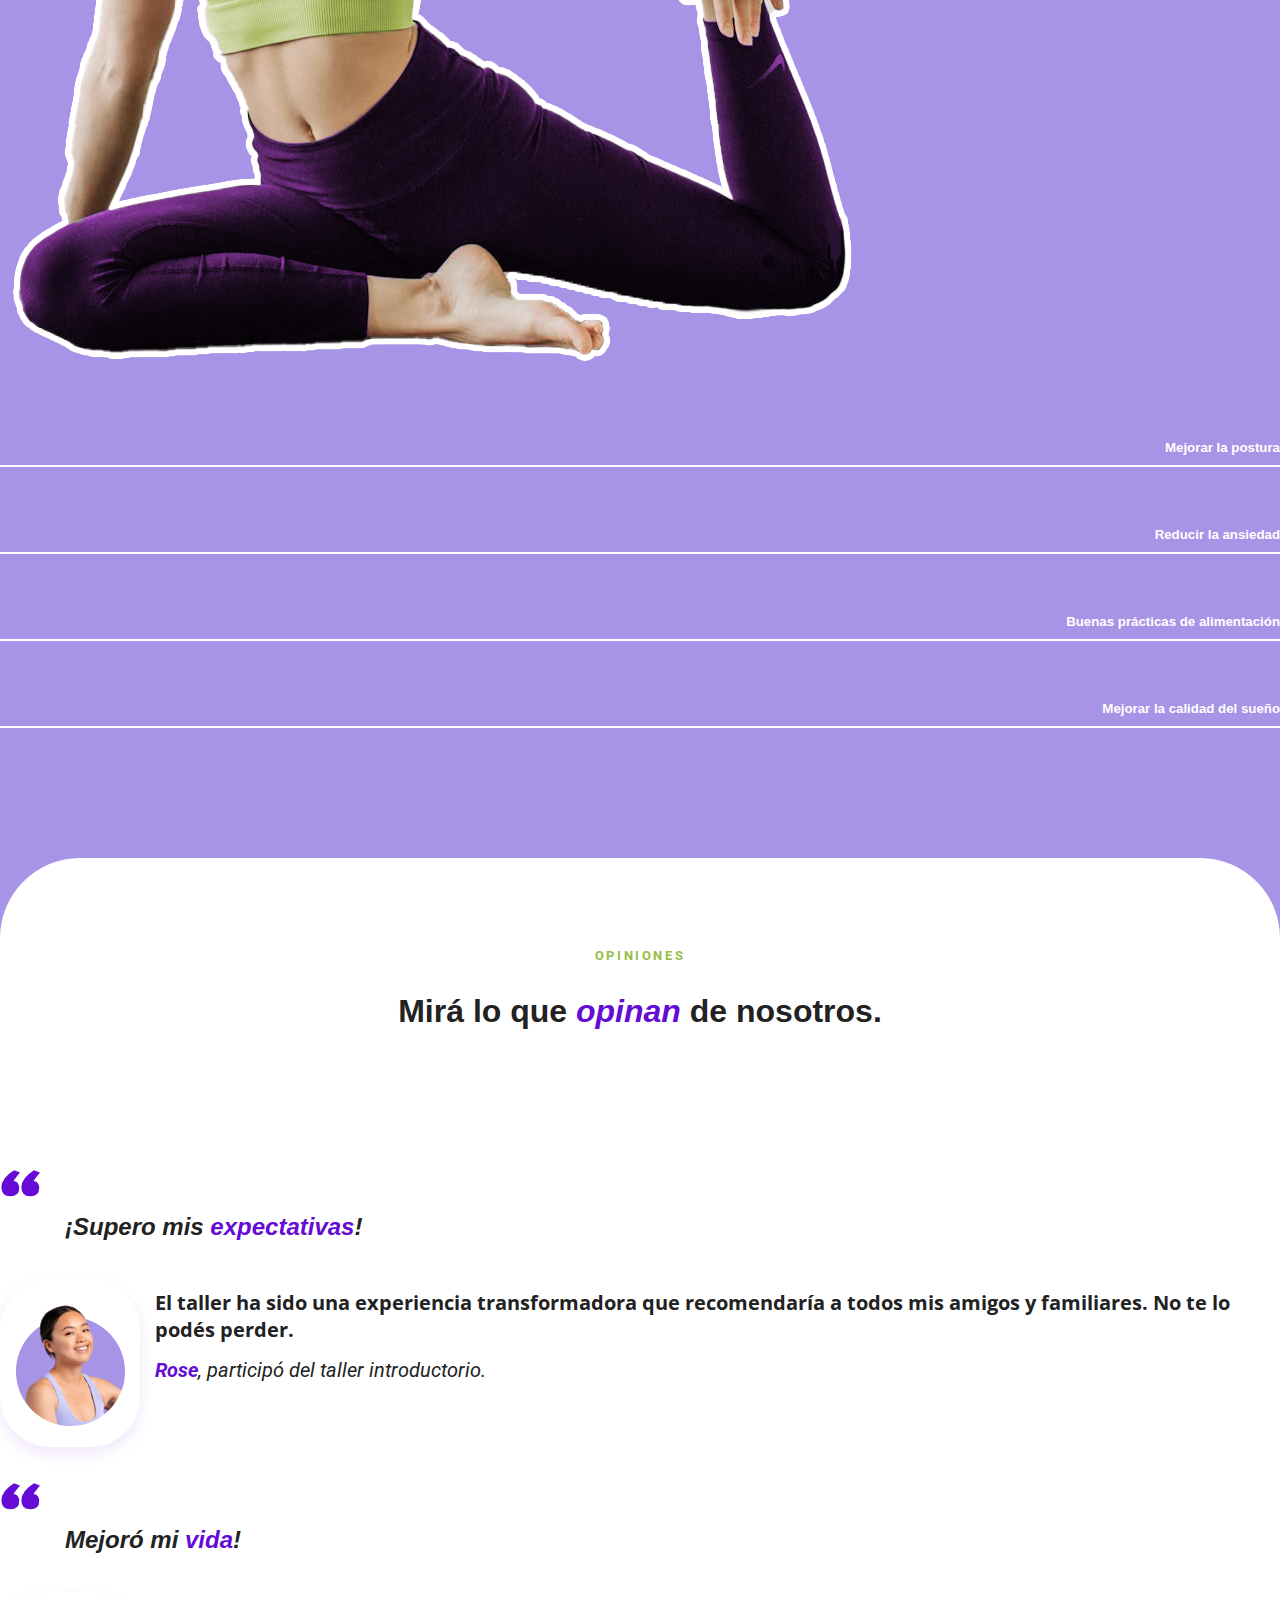
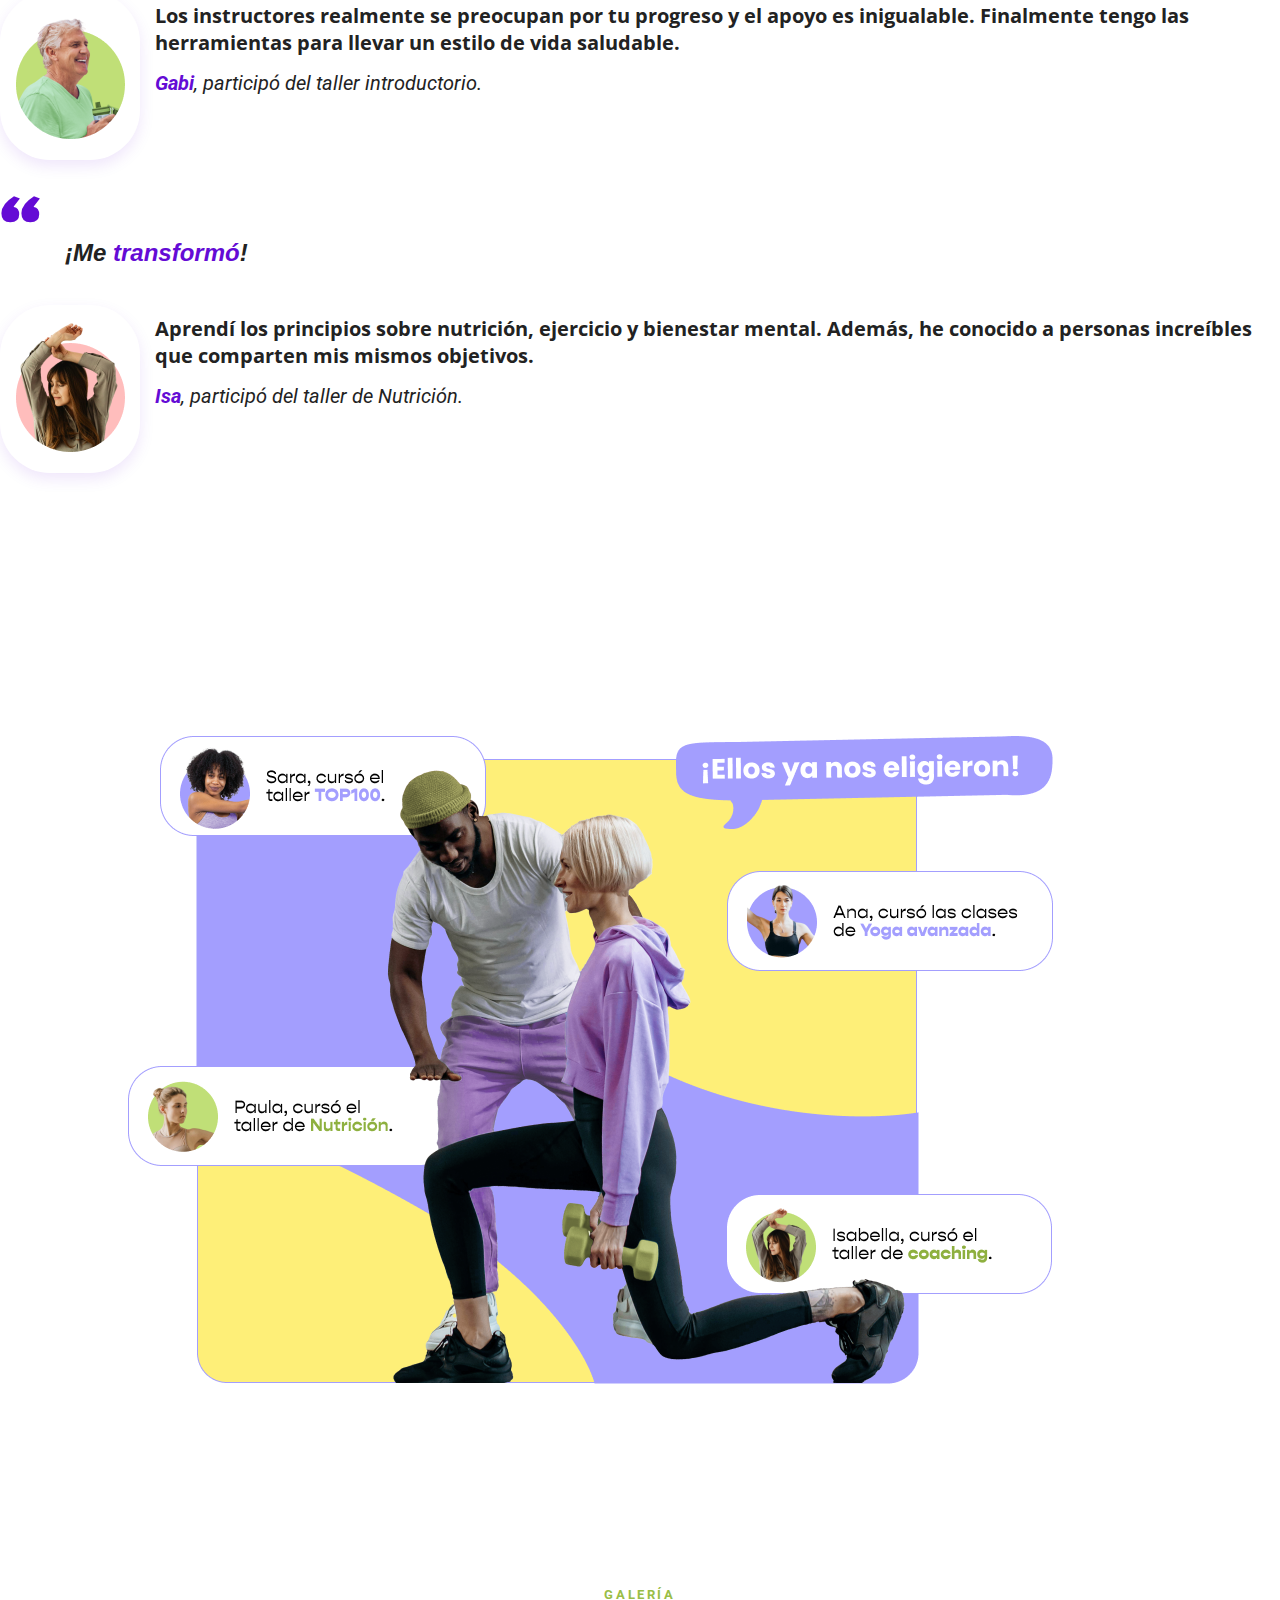
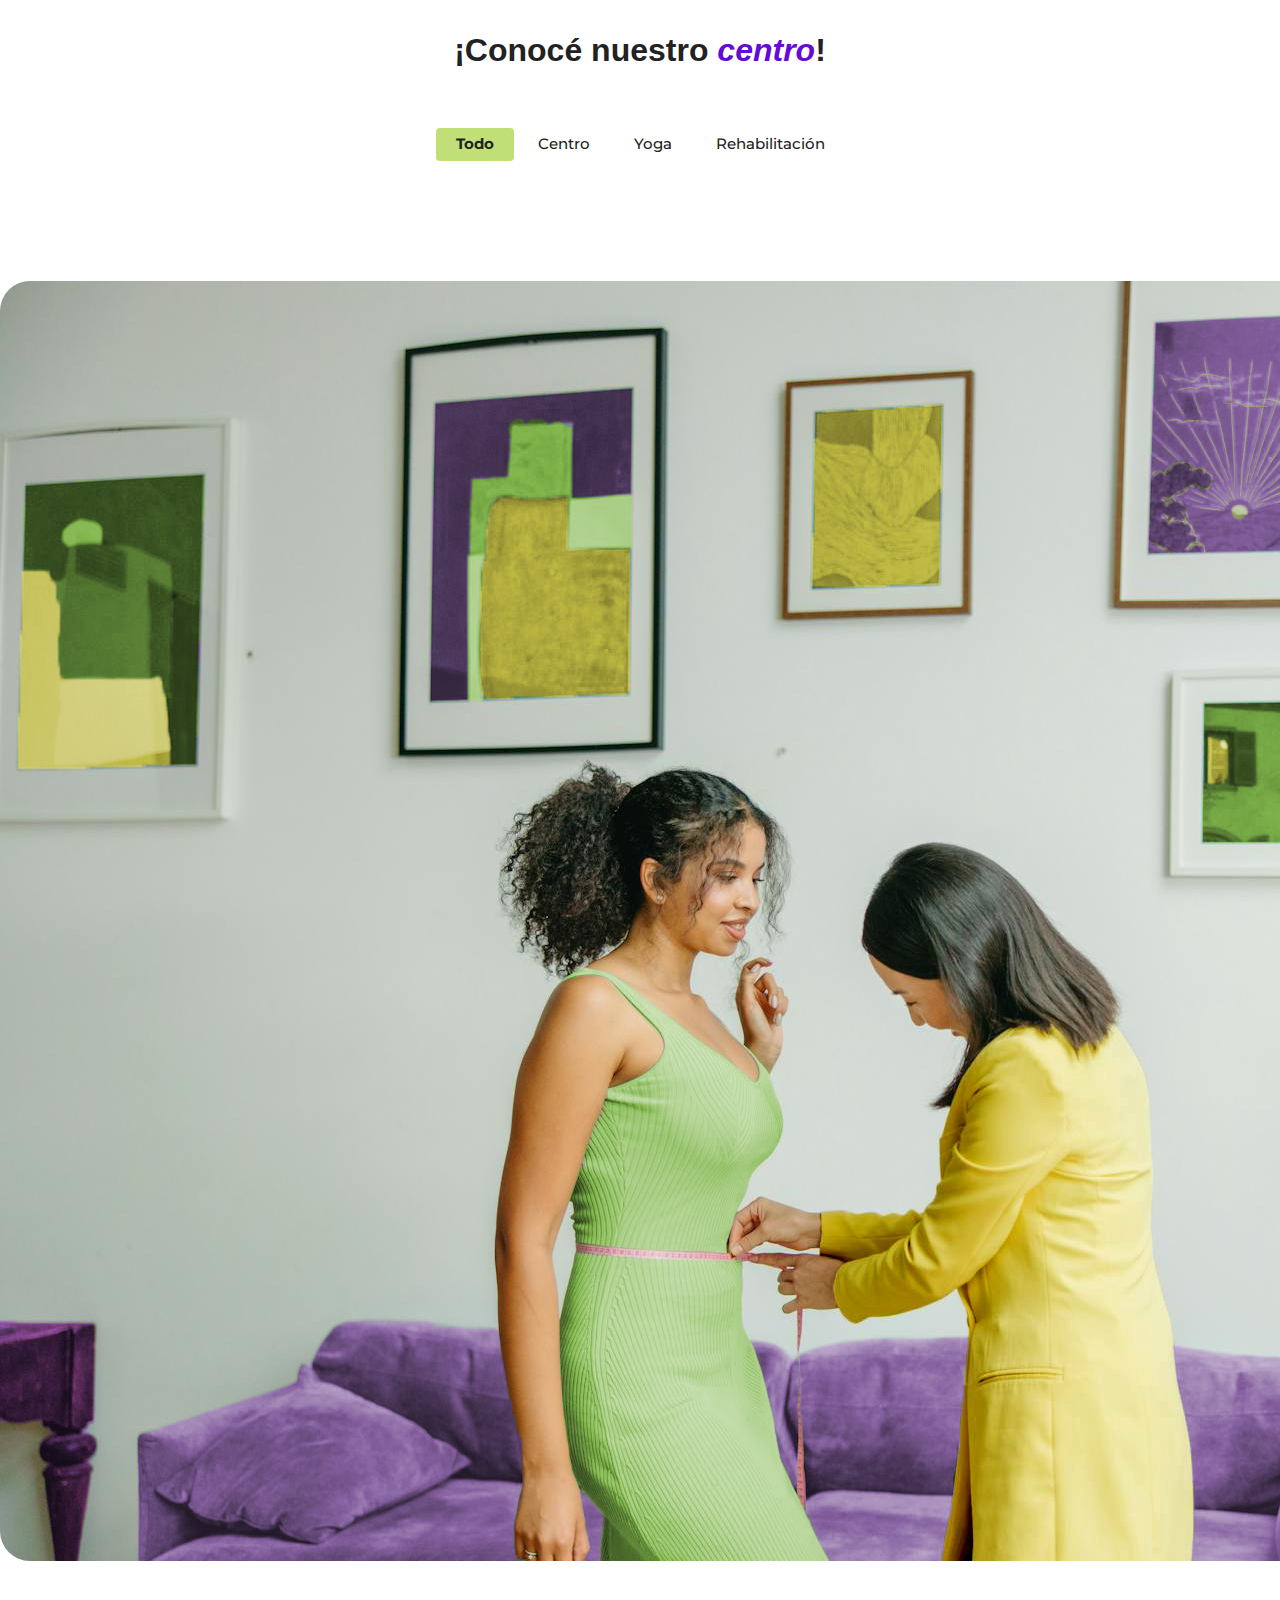
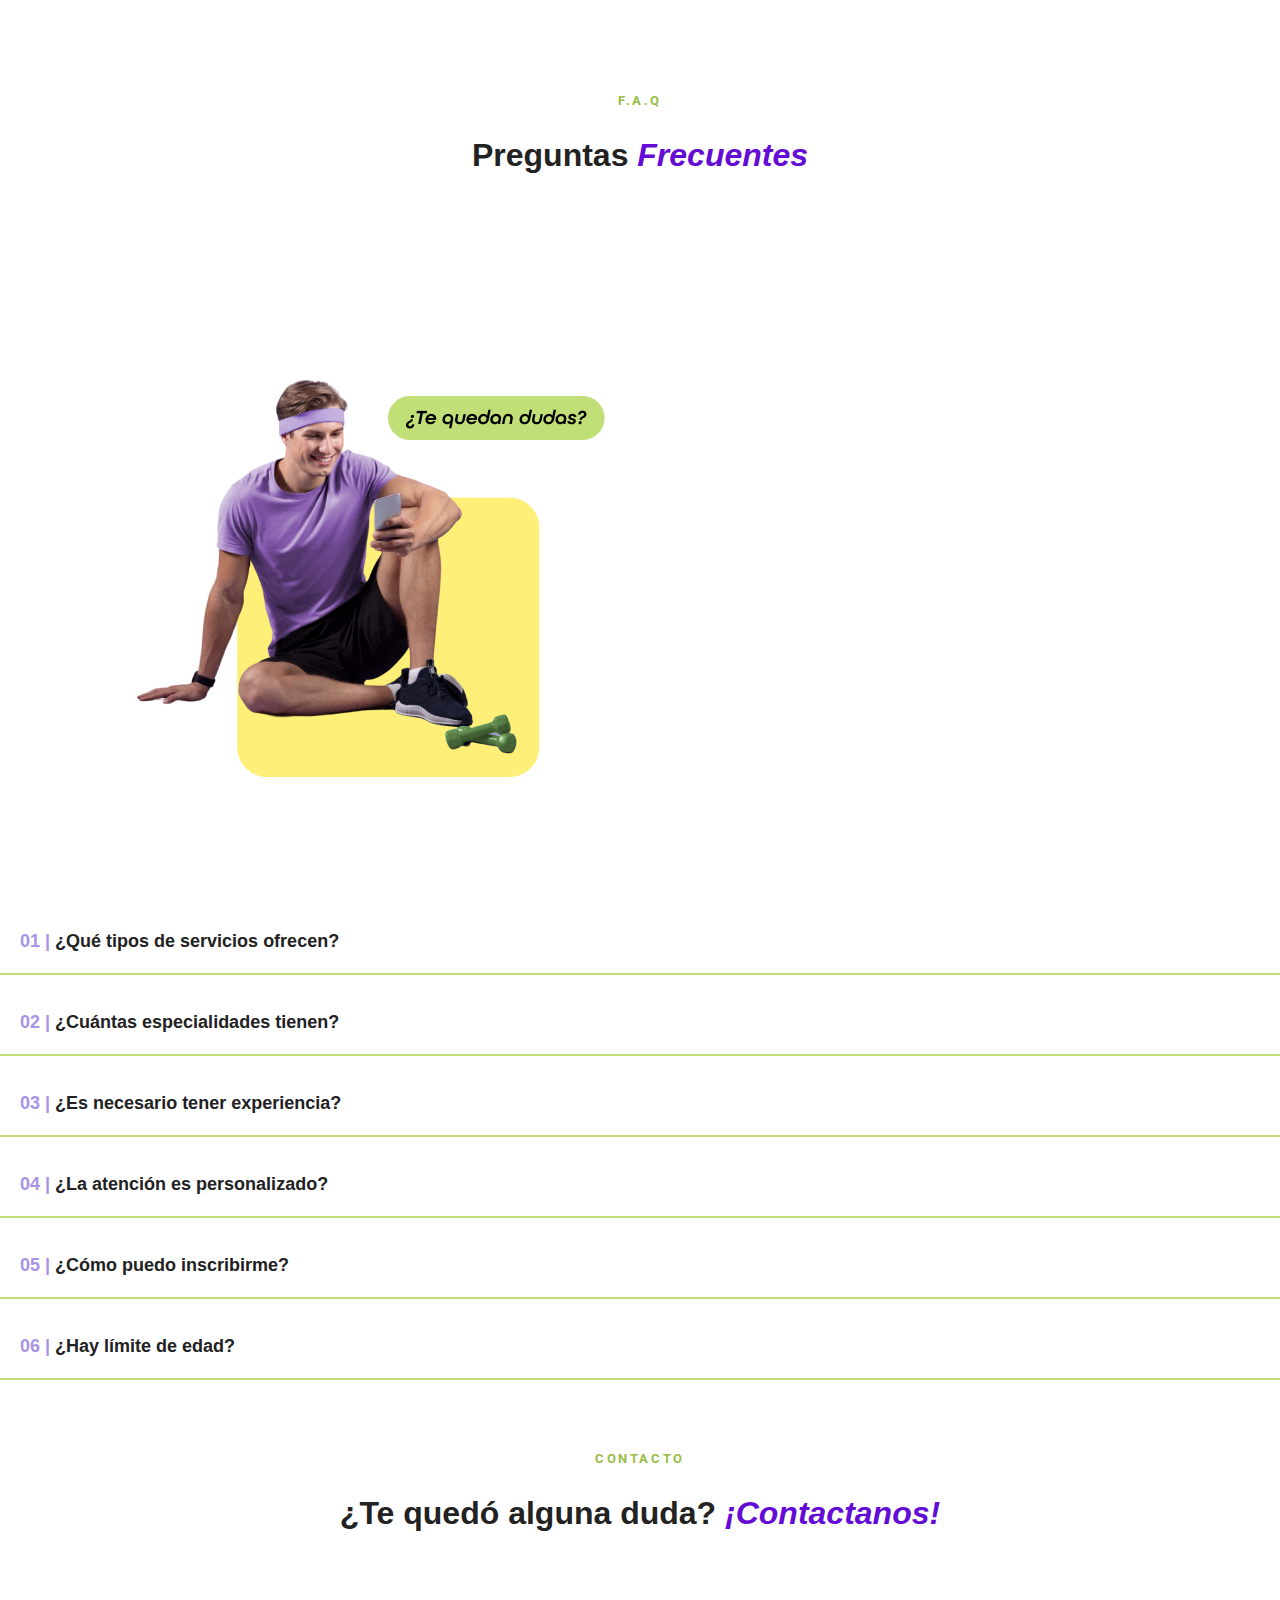
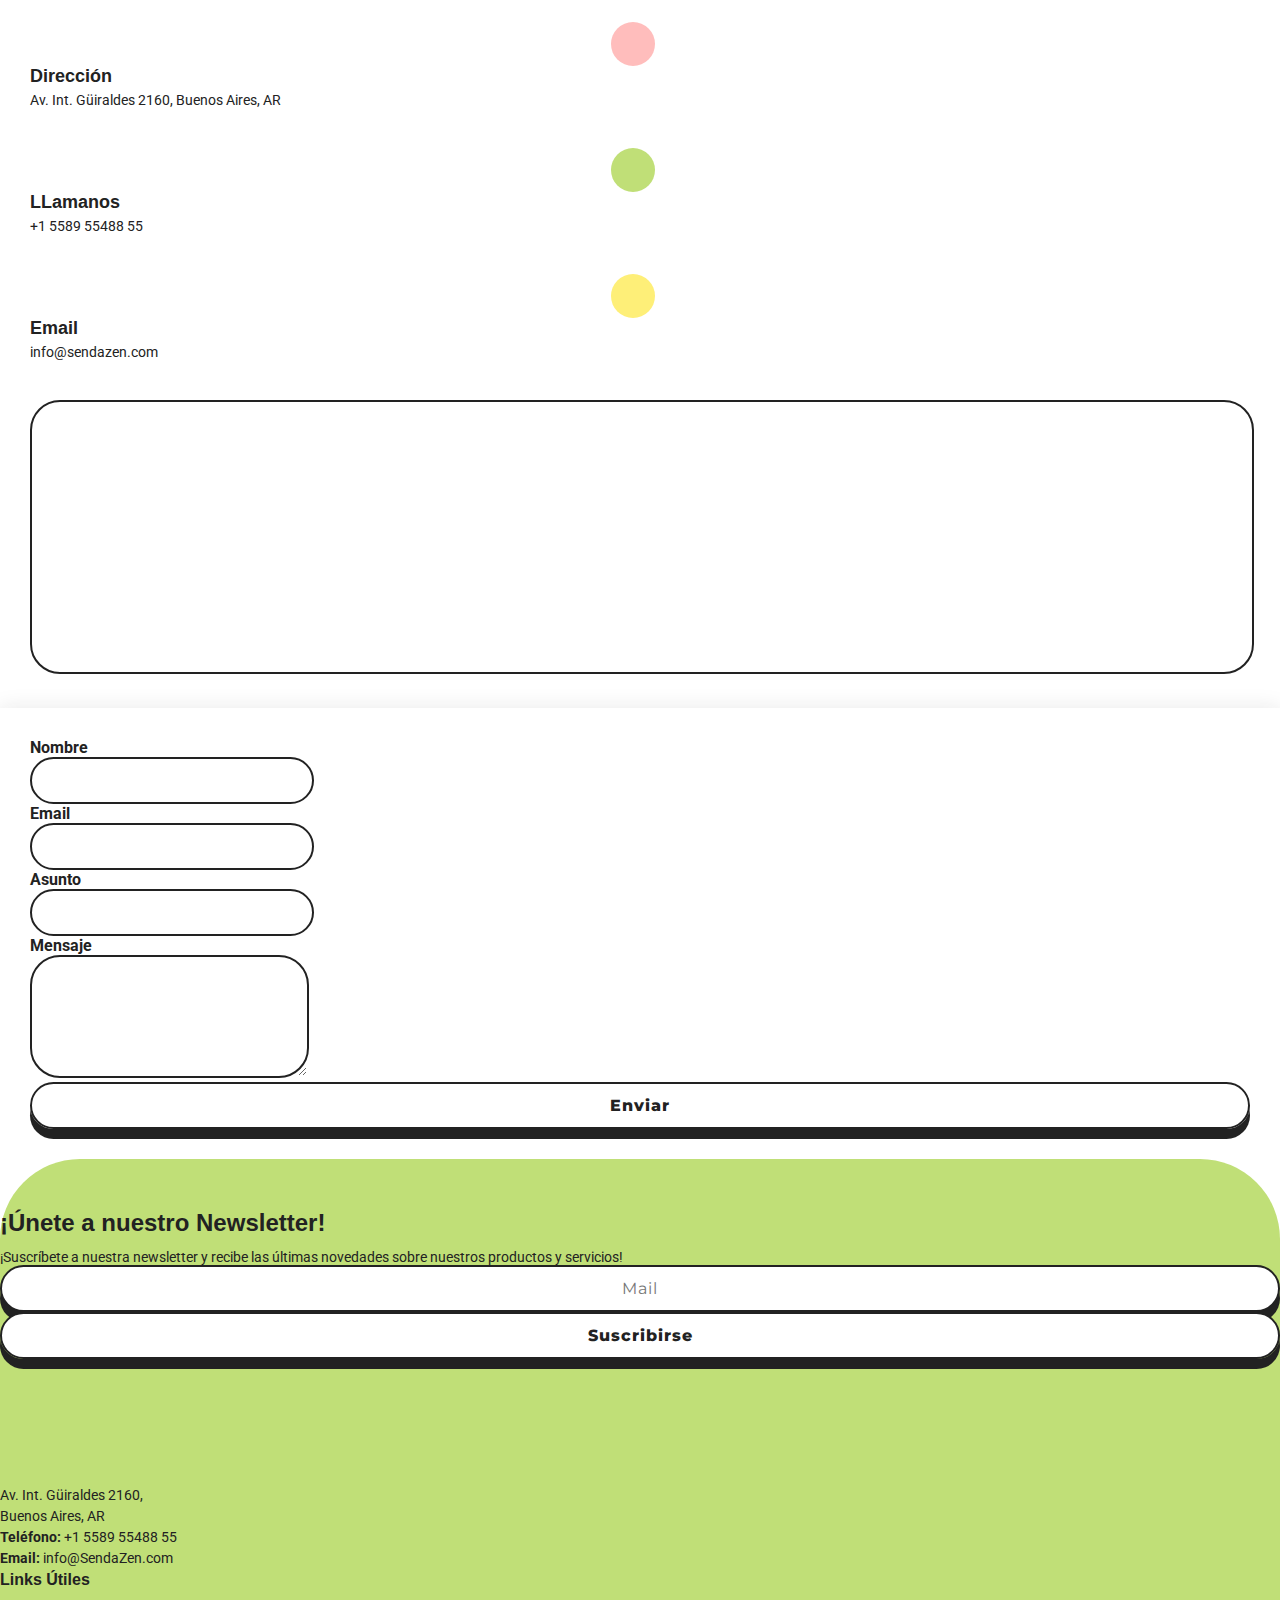
==== commit f40cd913: "1" ====
--- a/index.html
+++ b/index.html
@@ -1432,7 +1432,7 @@
 
 
     <!-- Contact Section -->
-    <section id="contact" class="contact section">
+    <section id="contact" class="contact section" style=" margin-bottom: 0%;">
 
       <!-- Section Title -->
       <div class="container section-title" data-aos="fade-up">
--- a/assets/css/main.css
+++ b/assets/css/main.css
@@ -1109,7 +1109,7 @@
 .section {
   color: var(--default-color);
   background-color: var(--background-color);
-  padding: 60px 0;
+  padding-top: 60px;
   scroll-margin-top: 118px;
   overflow: clip;
 }
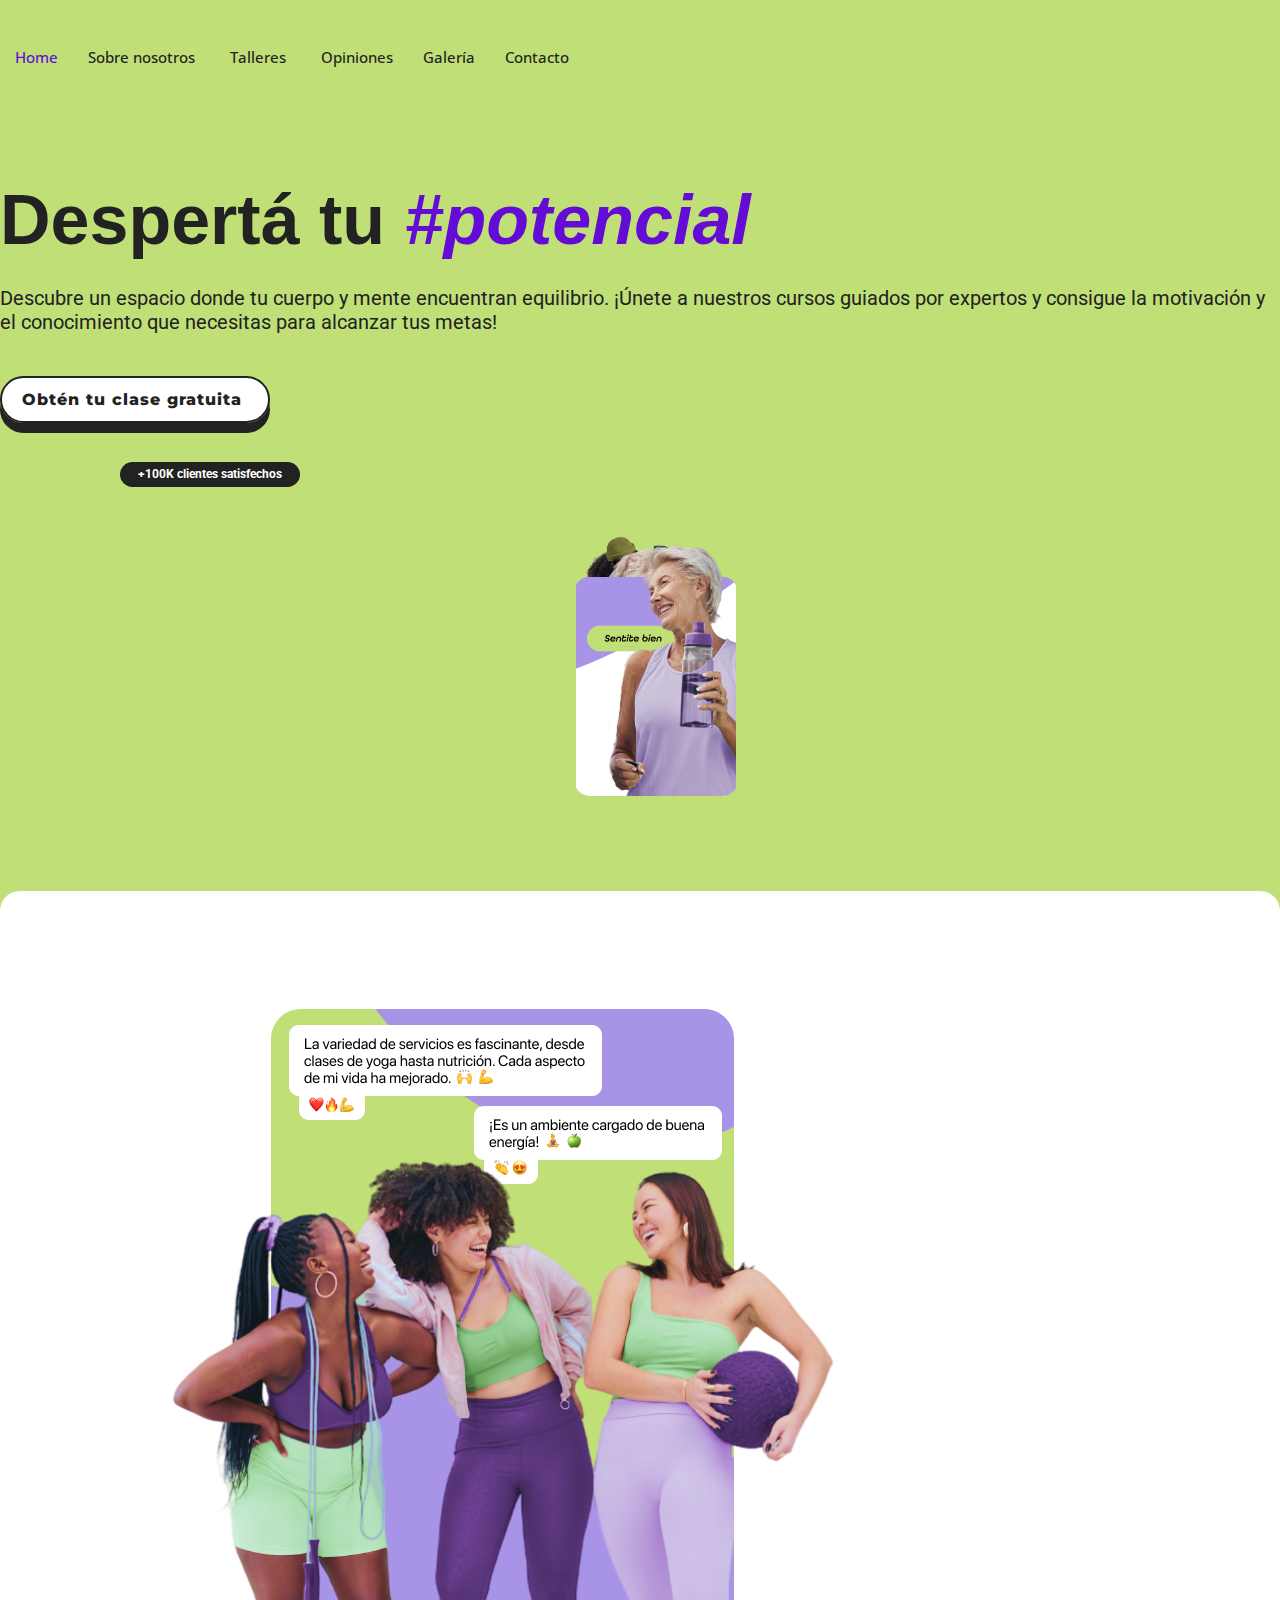
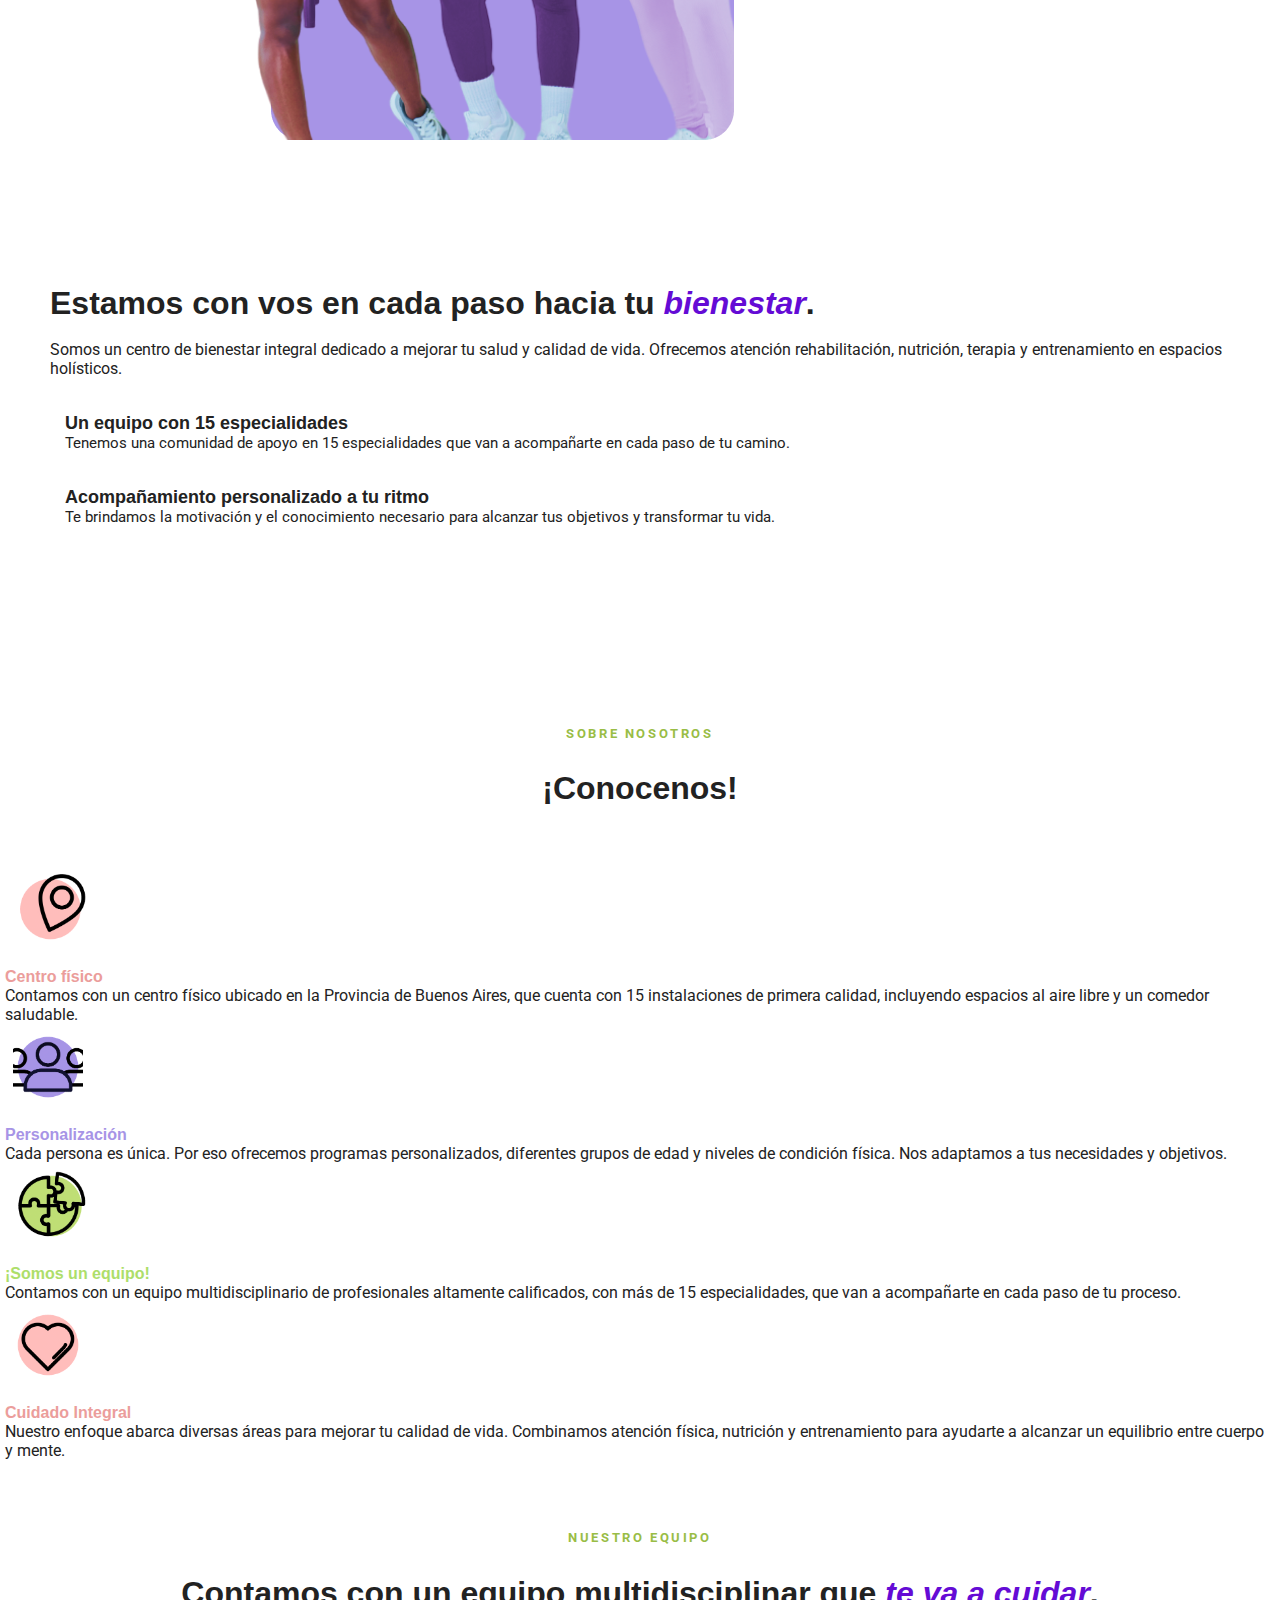
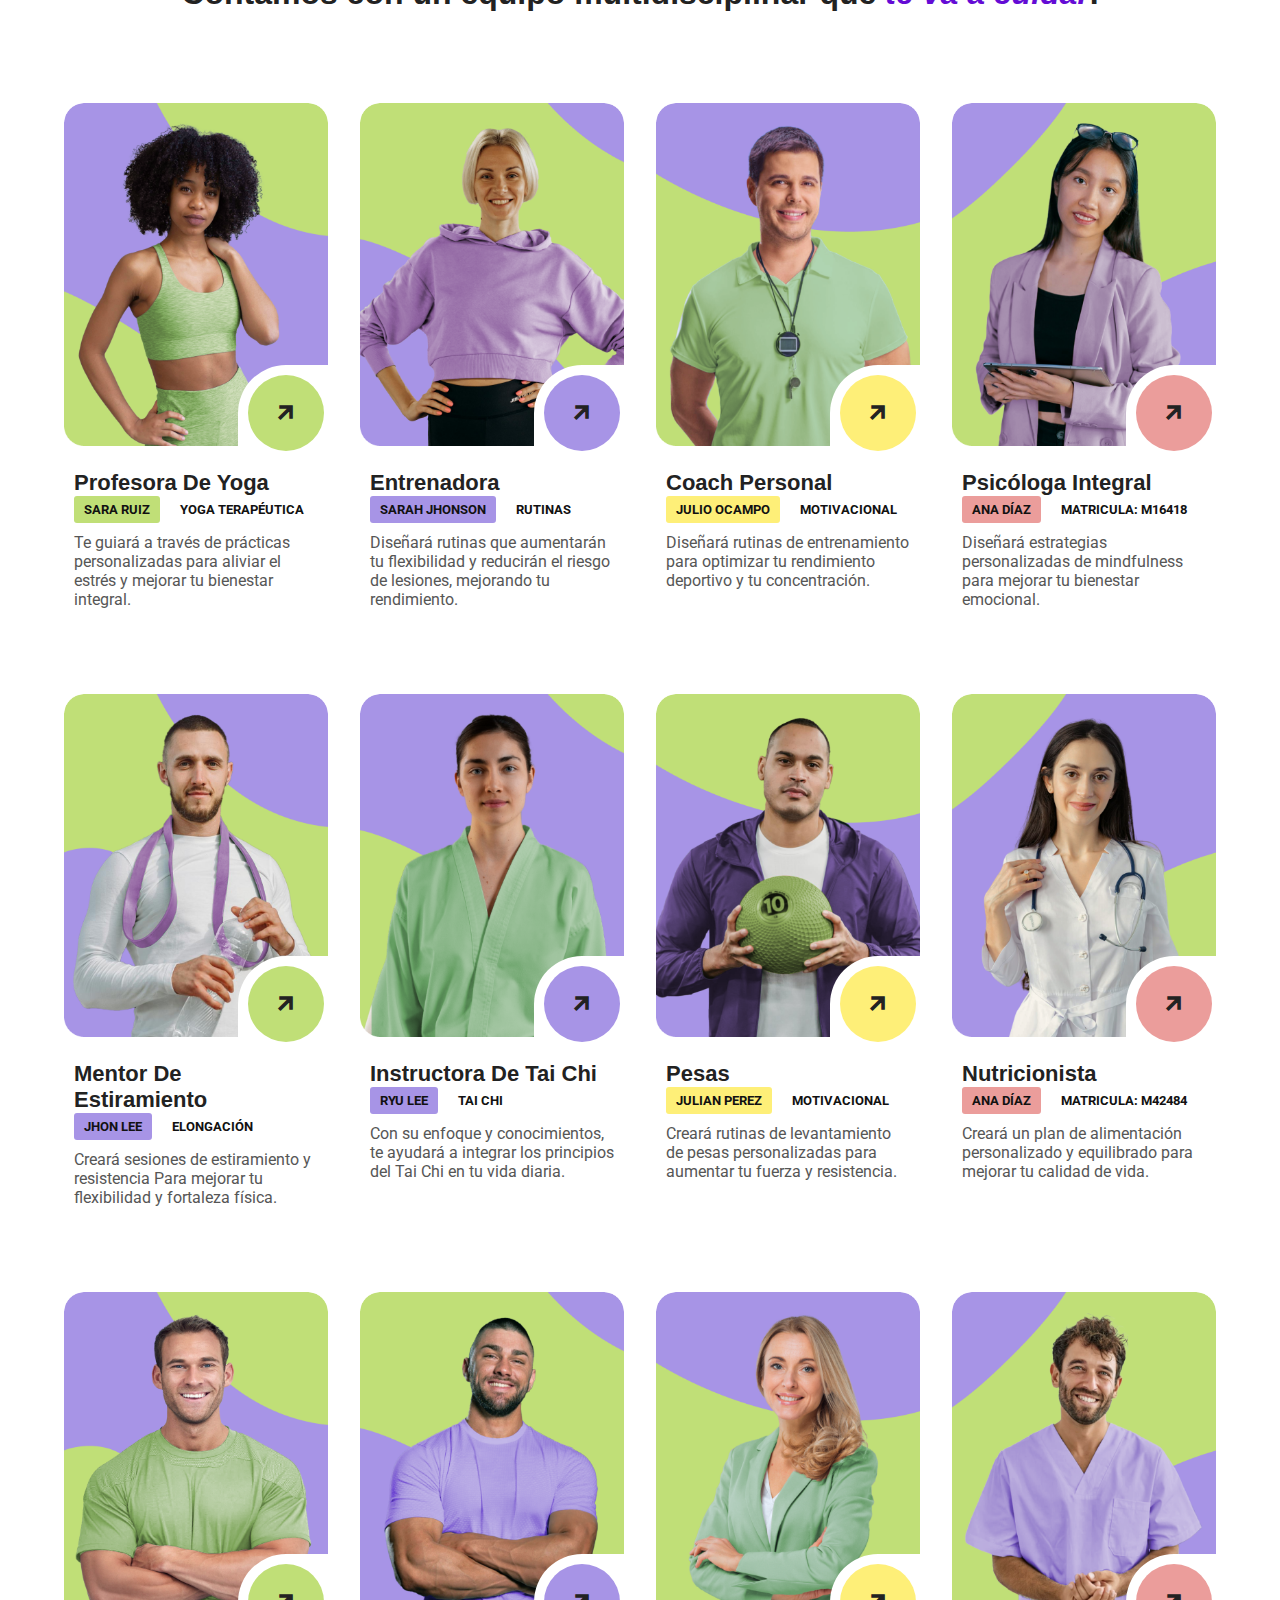
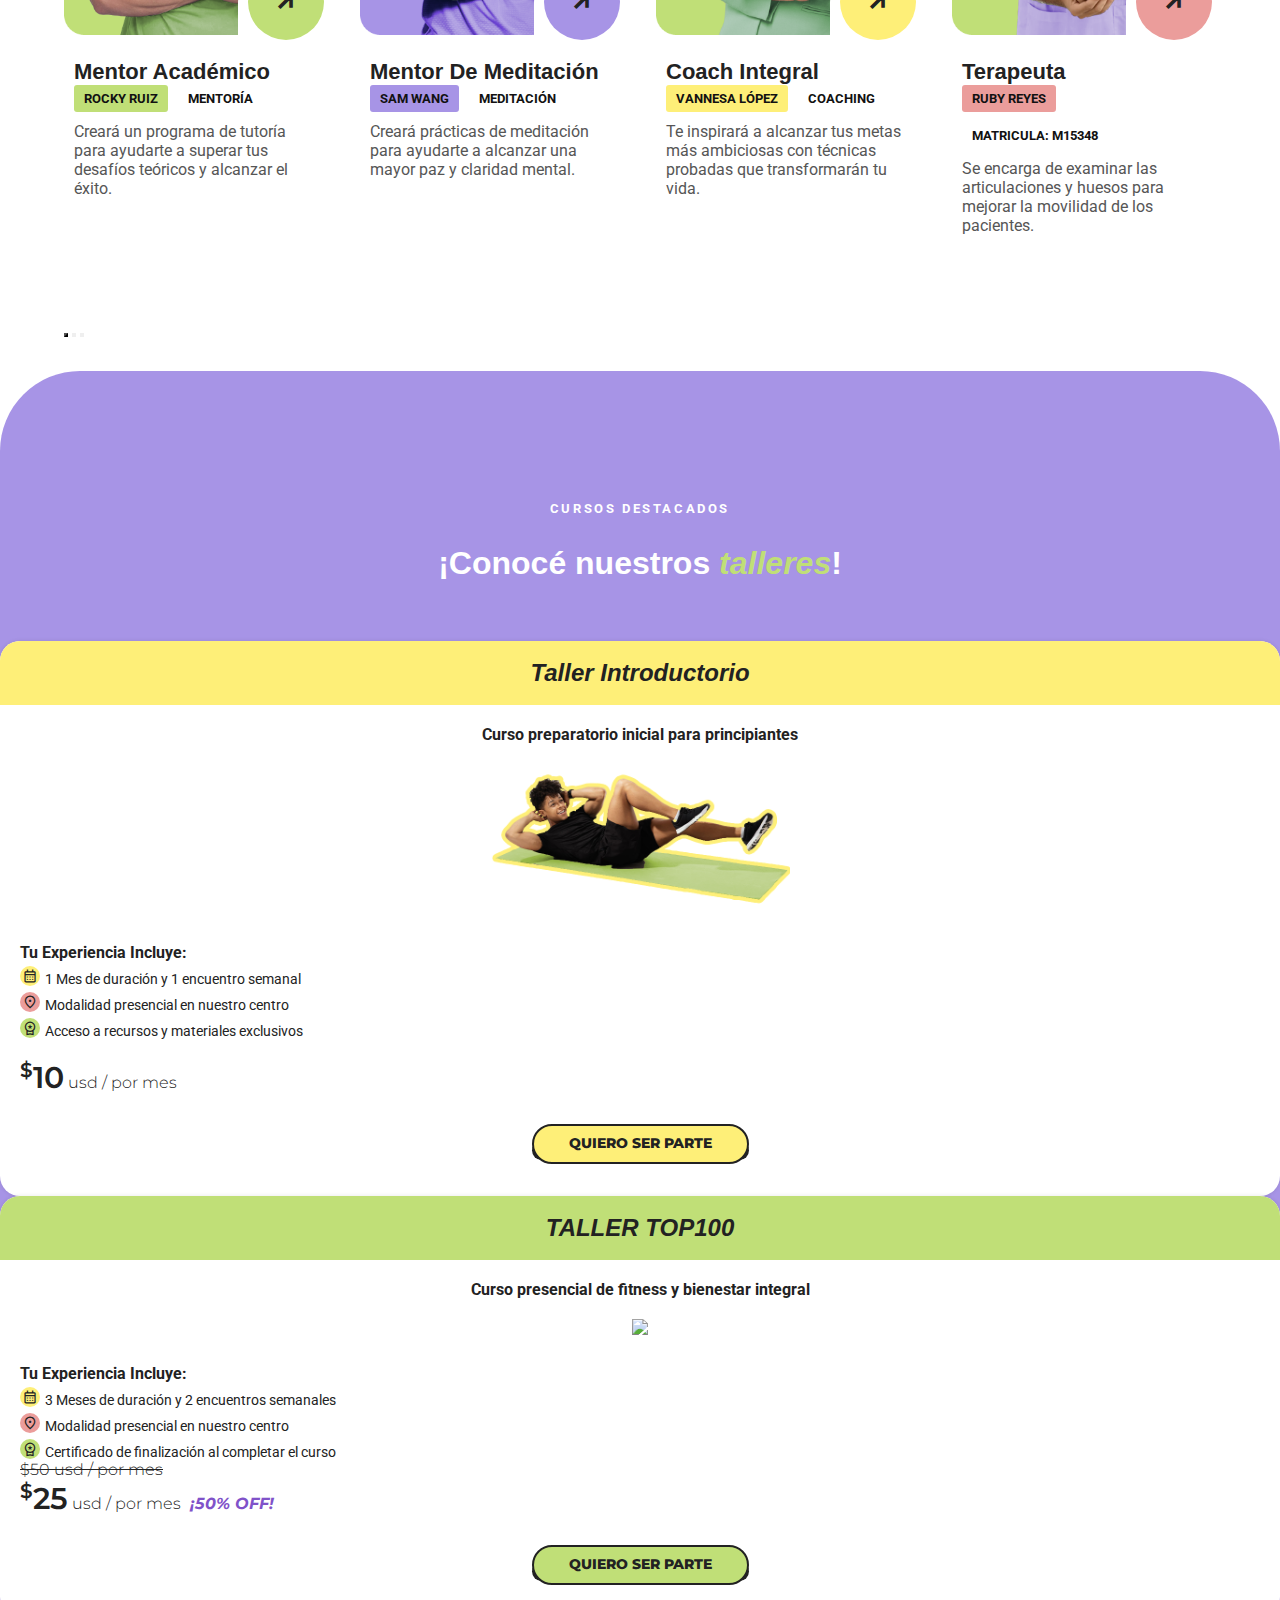
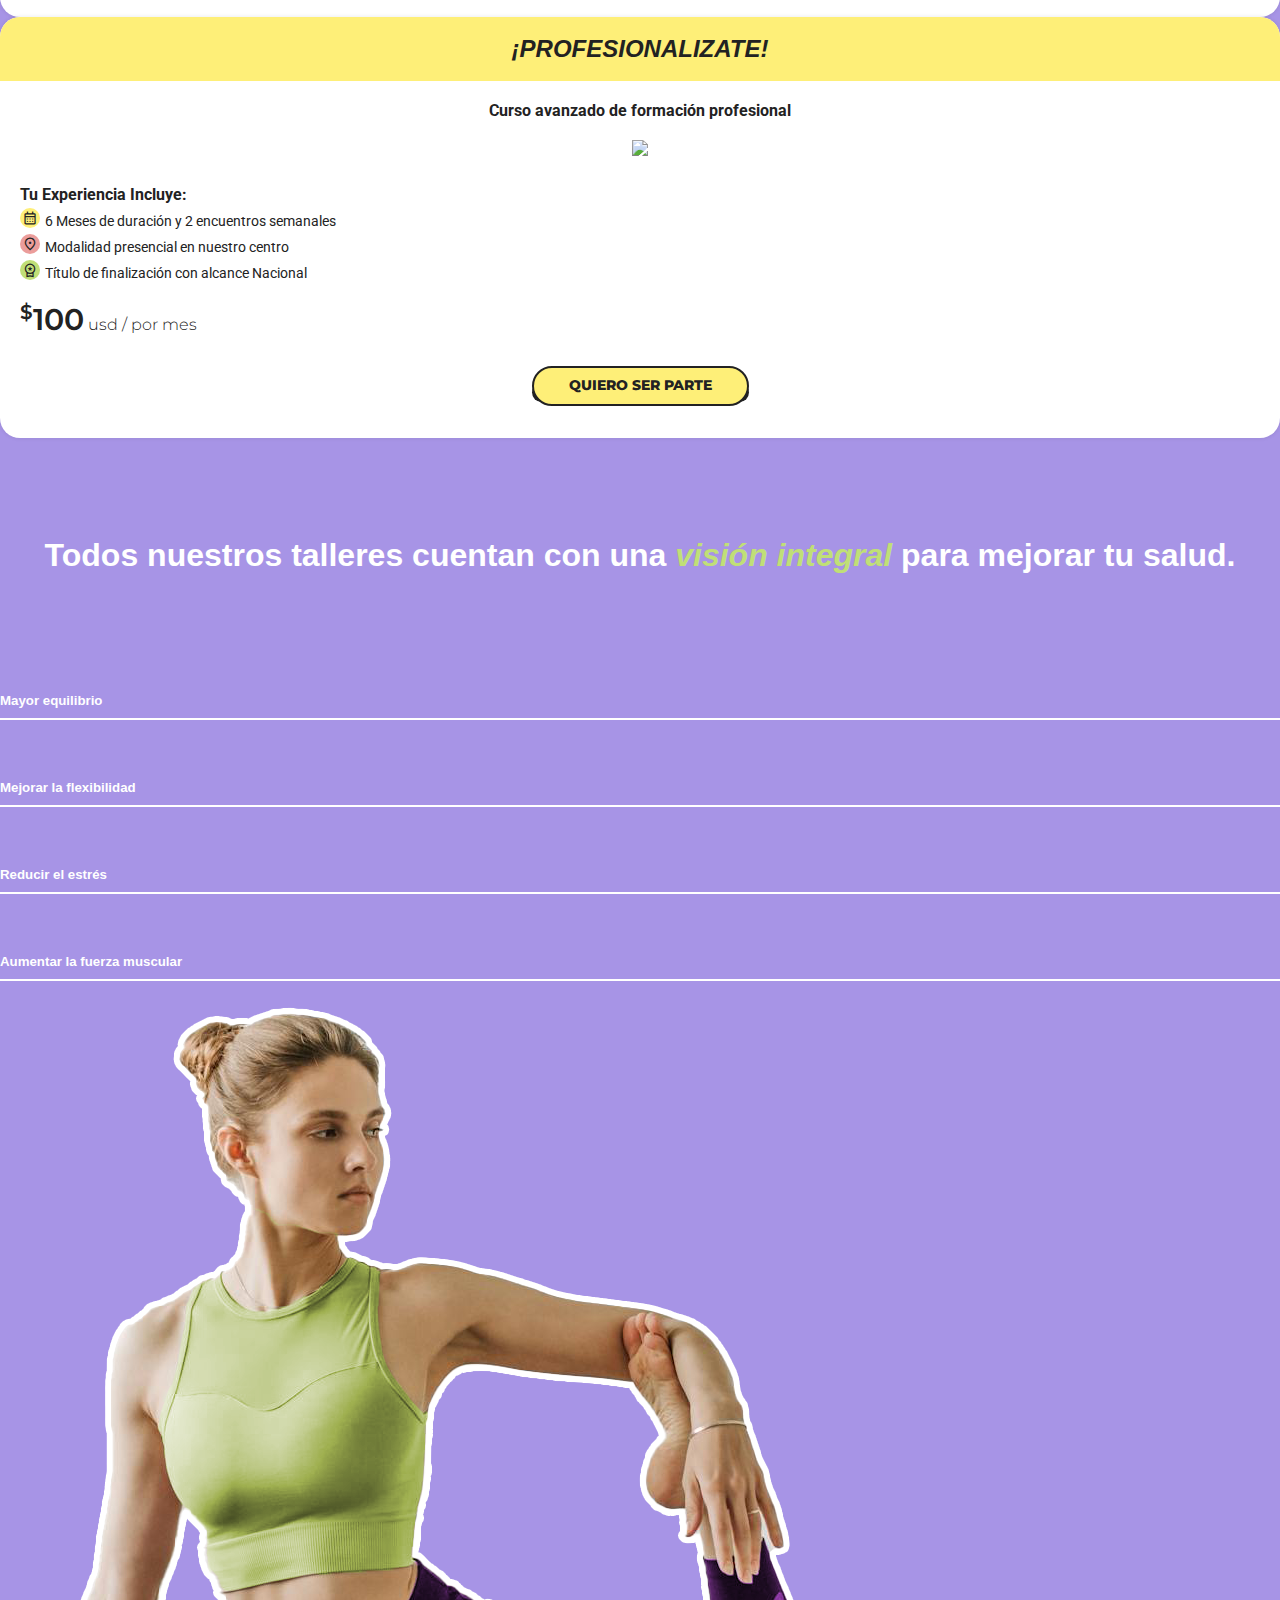
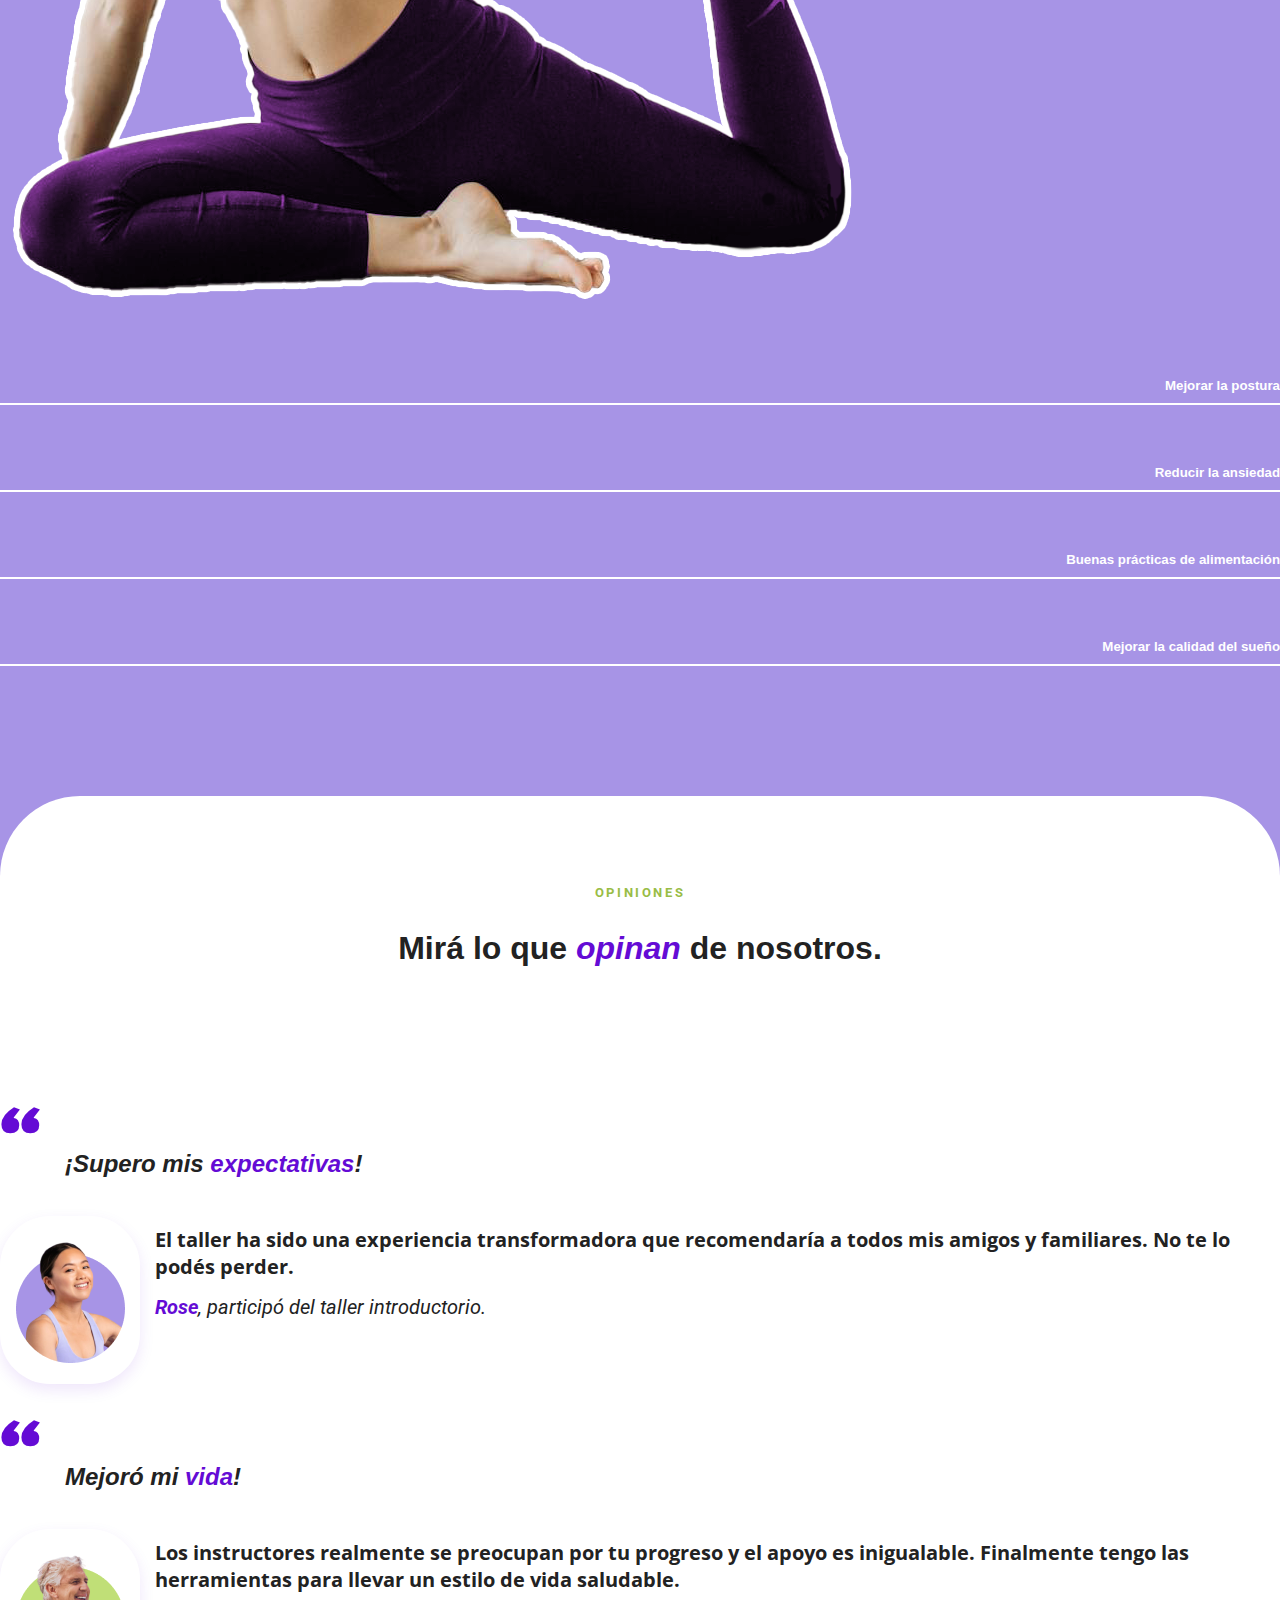
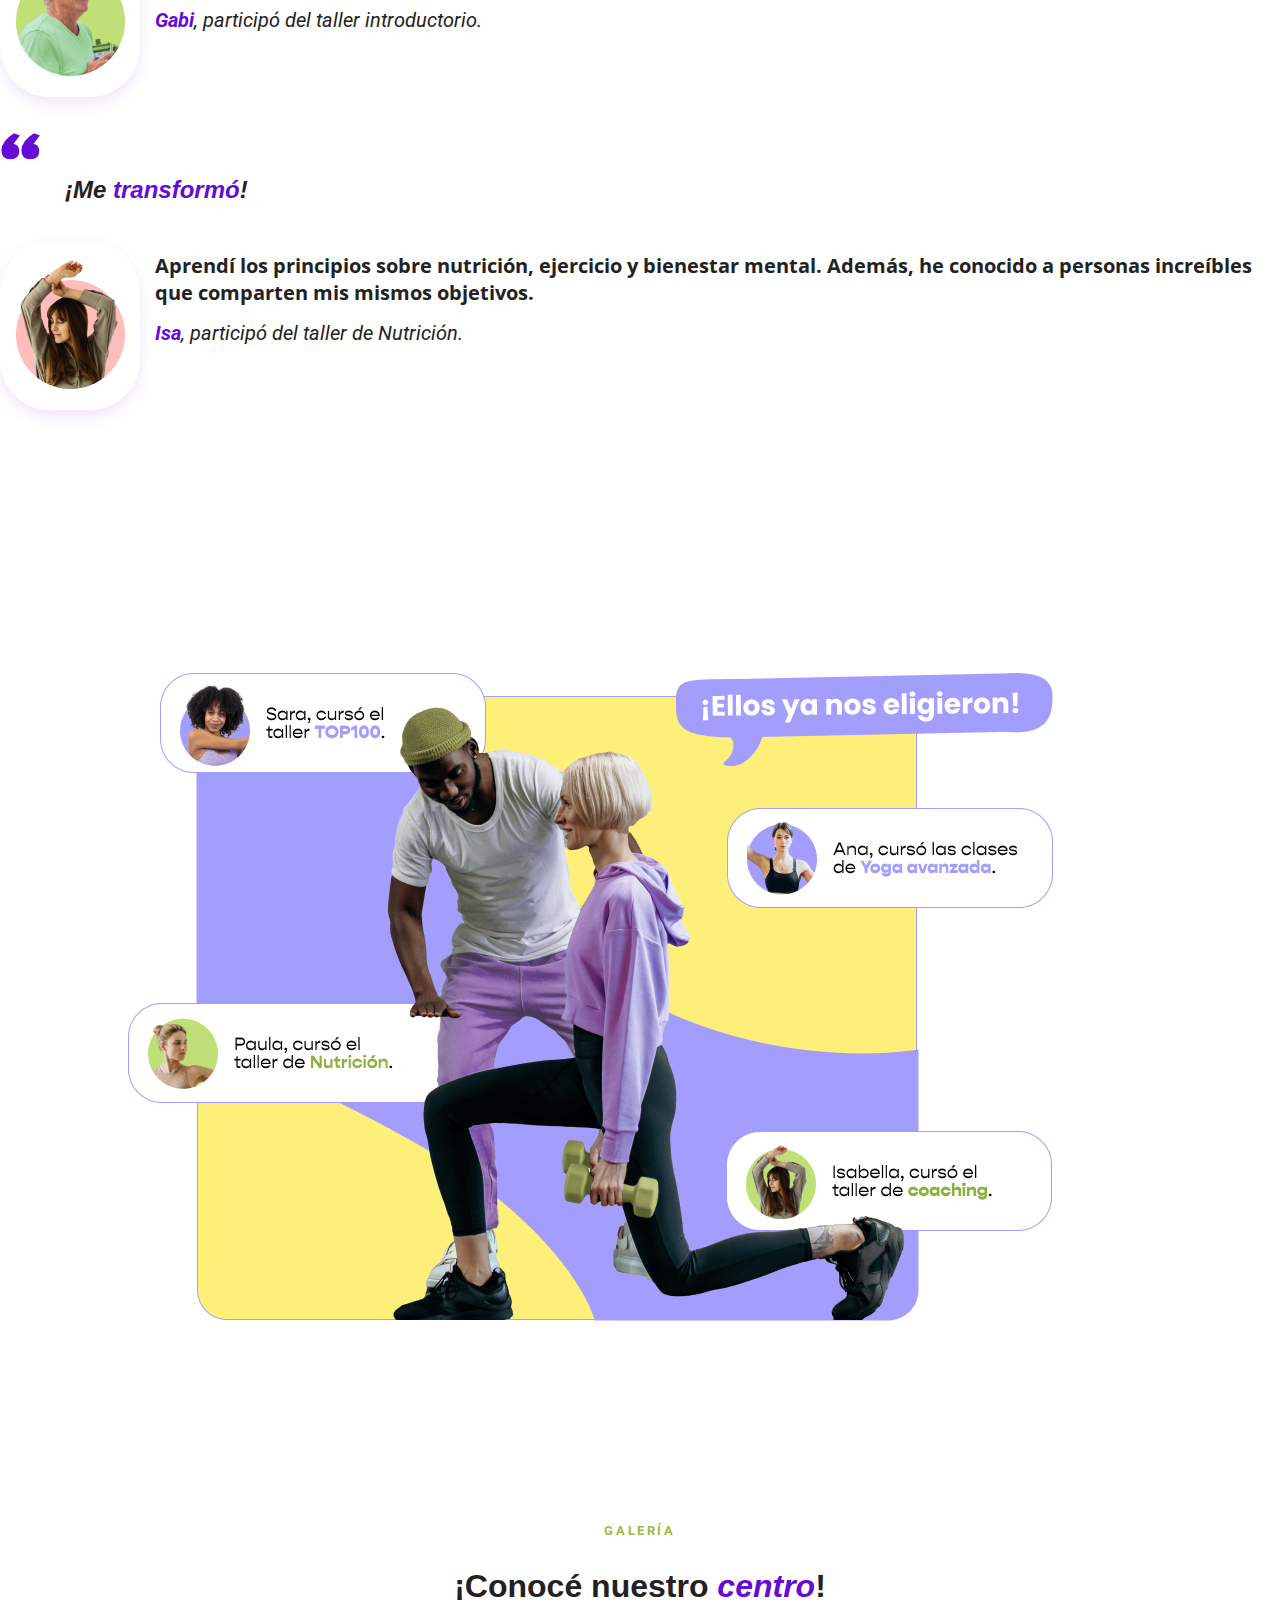
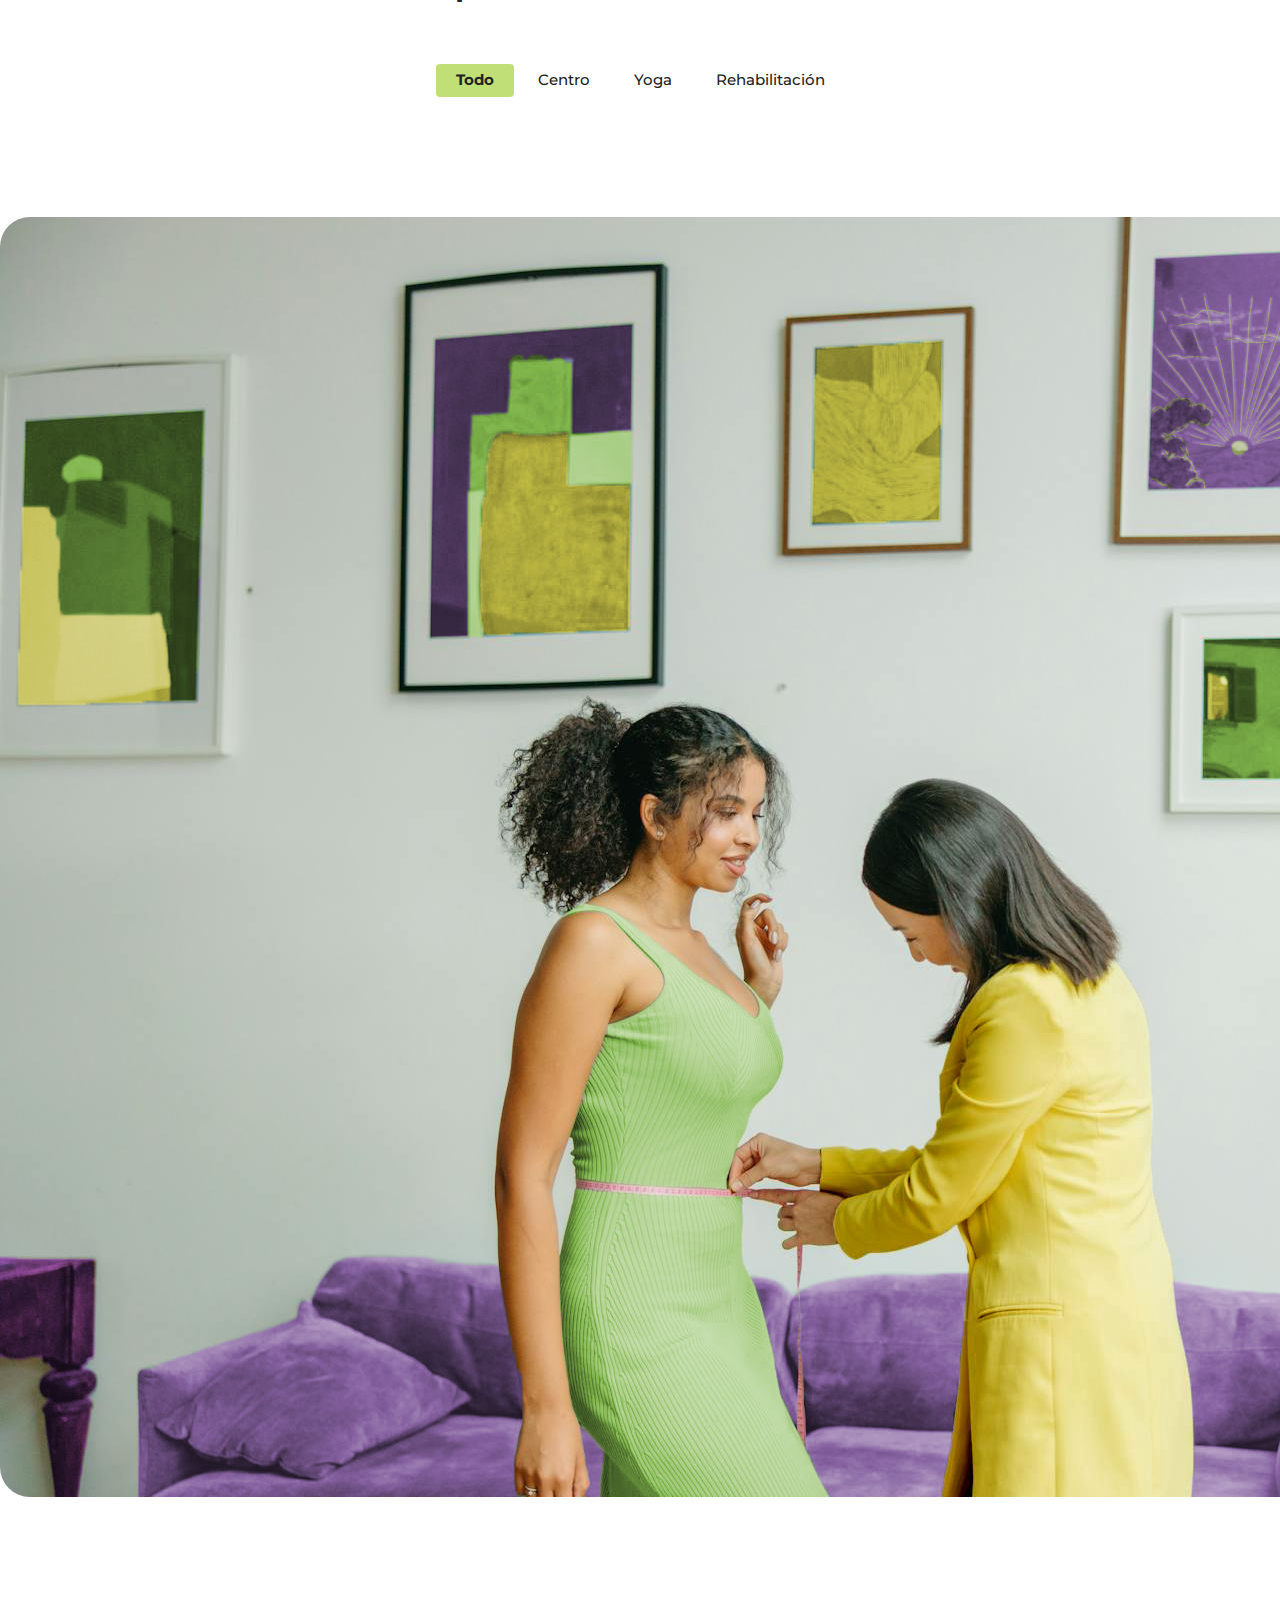
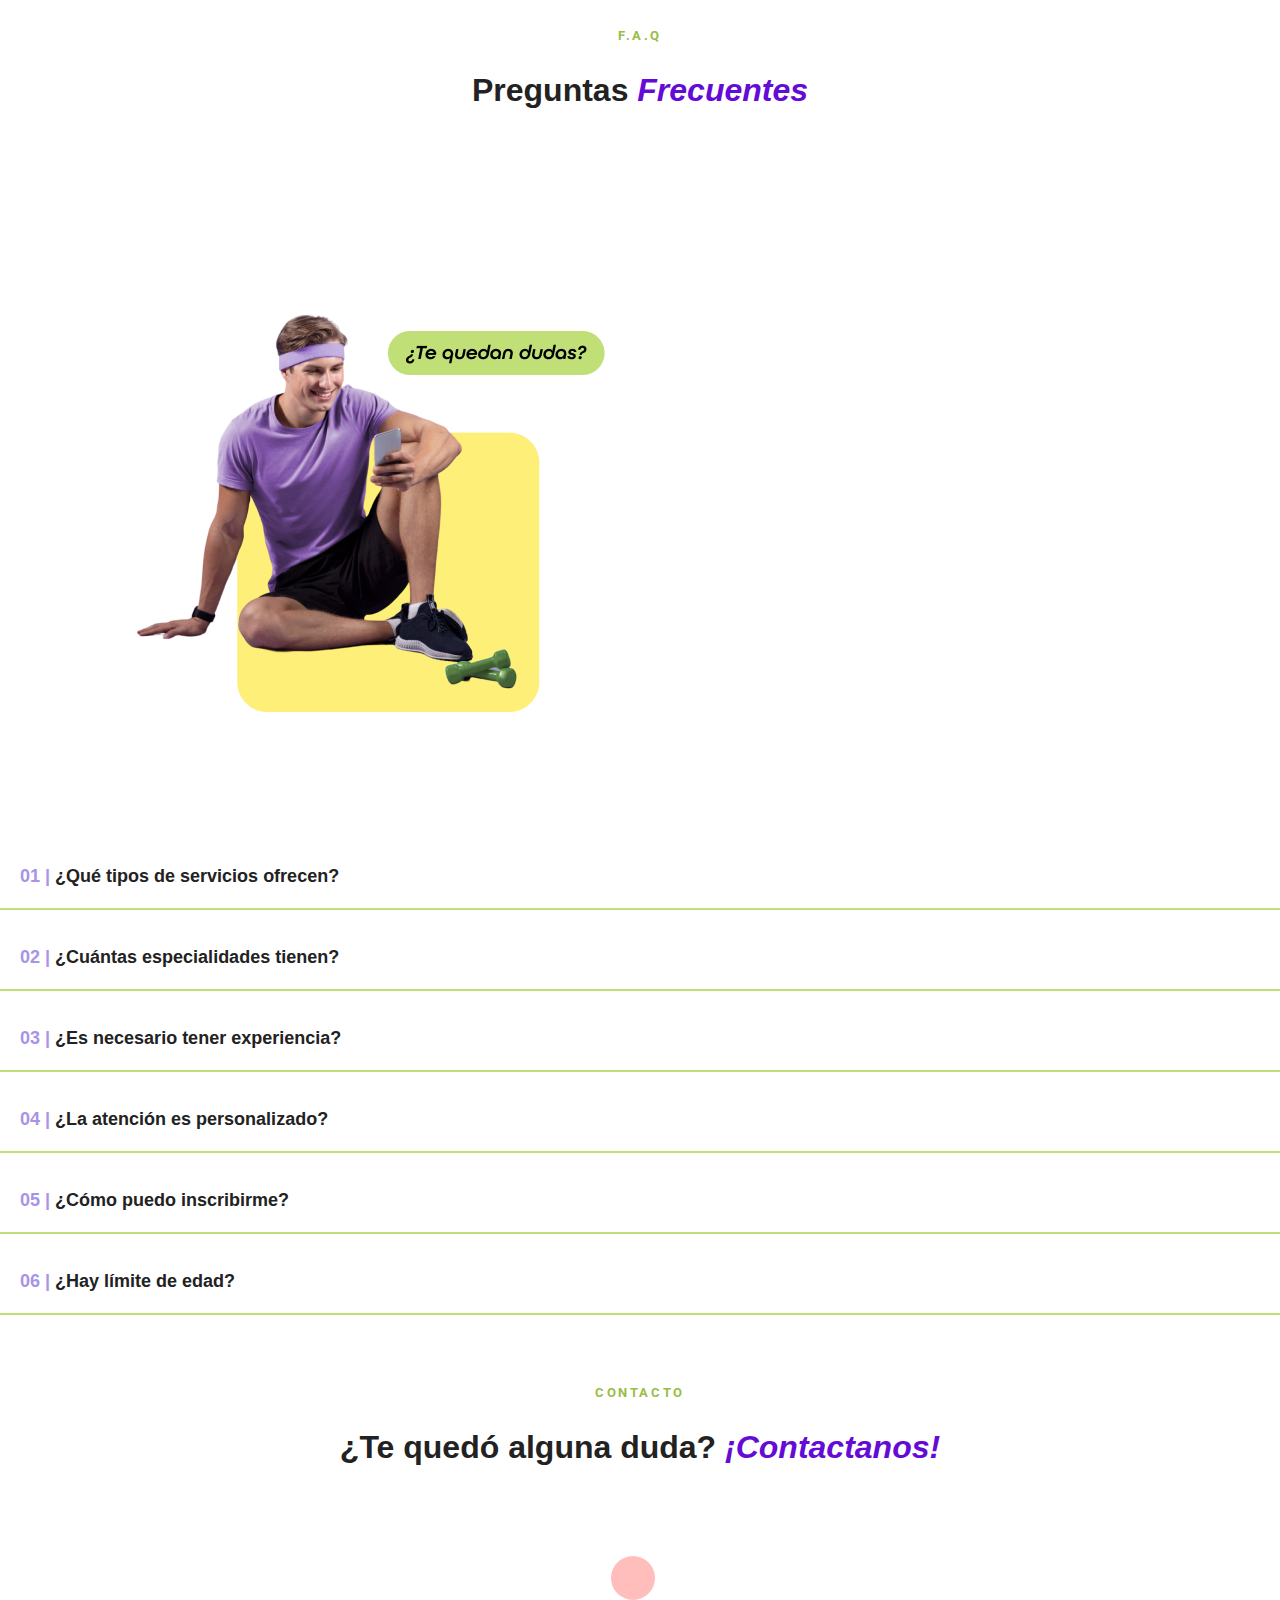
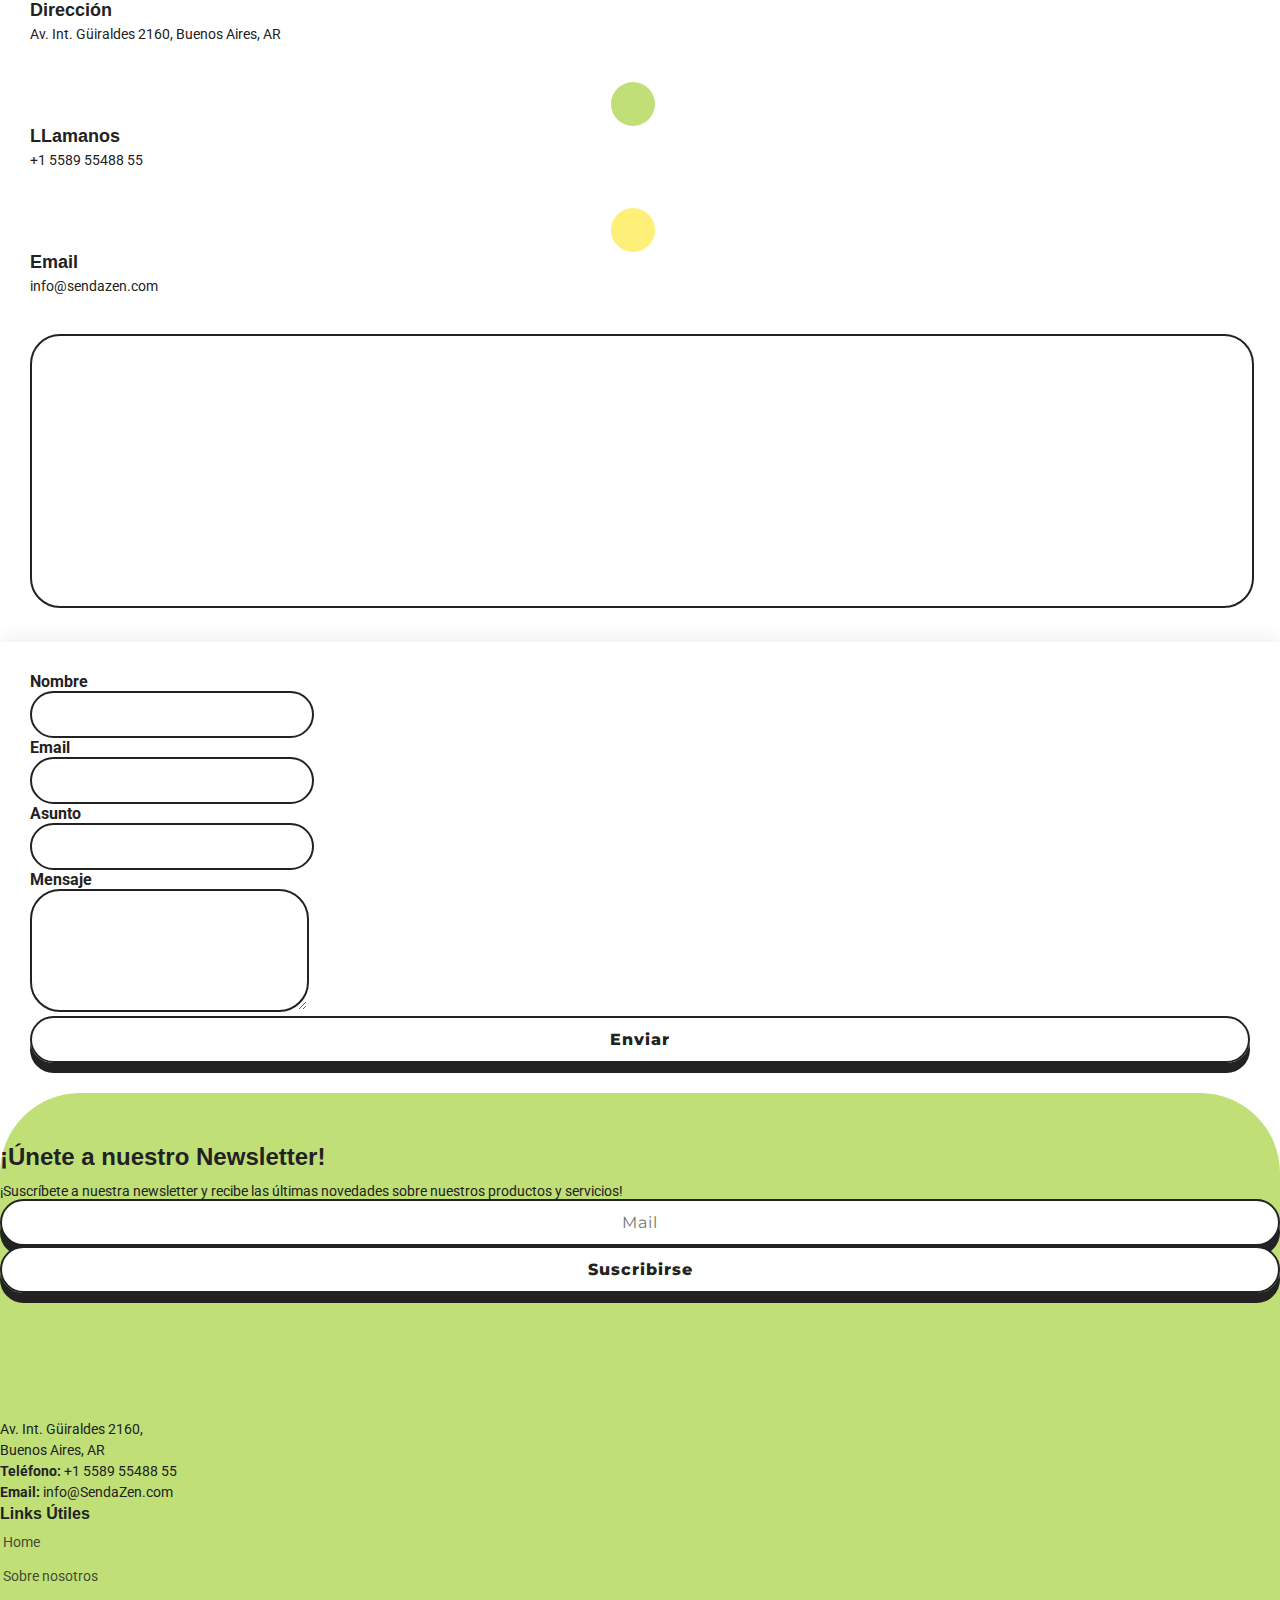
==== commit d863ce93: "3" ====
--- a/index.html
+++ b/index.html
@@ -855,7 +855,7 @@
 
       </div>
 
-  </section>
+ 
 
 
       <section id="vision" style="background-color: var(--accent-light-color);padding-bottom: 120px; " >
@@ -933,7 +933,7 @@
             </div>
         </section>
 
-
+      </section>
 
 
 </section><!-- /Pricing Section -->
@@ -1432,7 +1432,7 @@
 
 
     <!-- Contact Section -->
-    <section id="contact" class="contact section" style=" margin-bottom: 0%;">
+    <section id="contact" class="contact section" >
 
       <!-- Section Title -->
       <div class="container section-title" data-aos="fade-up">
--- a/assets/css/main.css
+++ b/assets/css/main.css
@@ -1109,10 +1109,16 @@
 .section {
   color: var(--default-color);
   background-color: var(--background-color);
-  padding-top: 60px;
+  /* padding: 60px 0; */
   scroll-margin-top: 118px;
   overflow: clip;
 }
+
+section h2,
+.section h2{
+  margin-top: 60px;
+}
+
 
 @media (max-width: 1199px) {
 
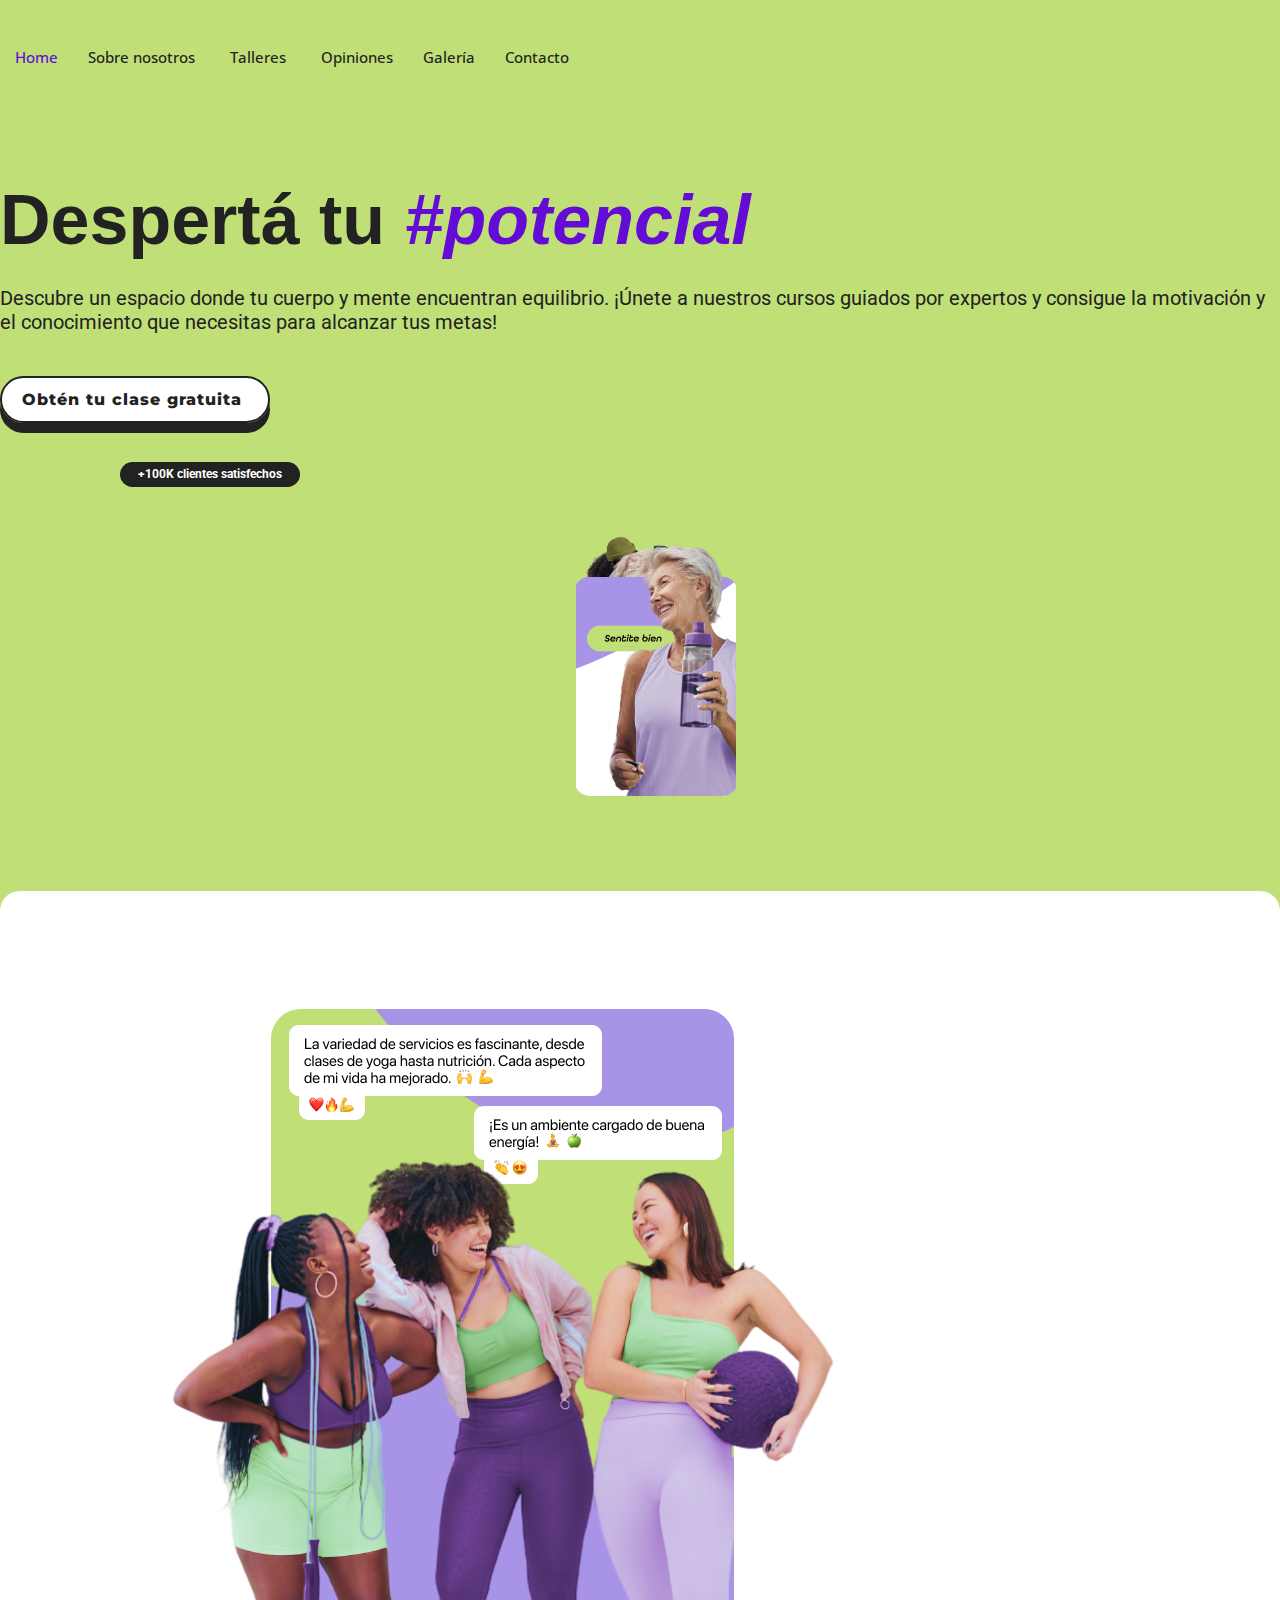
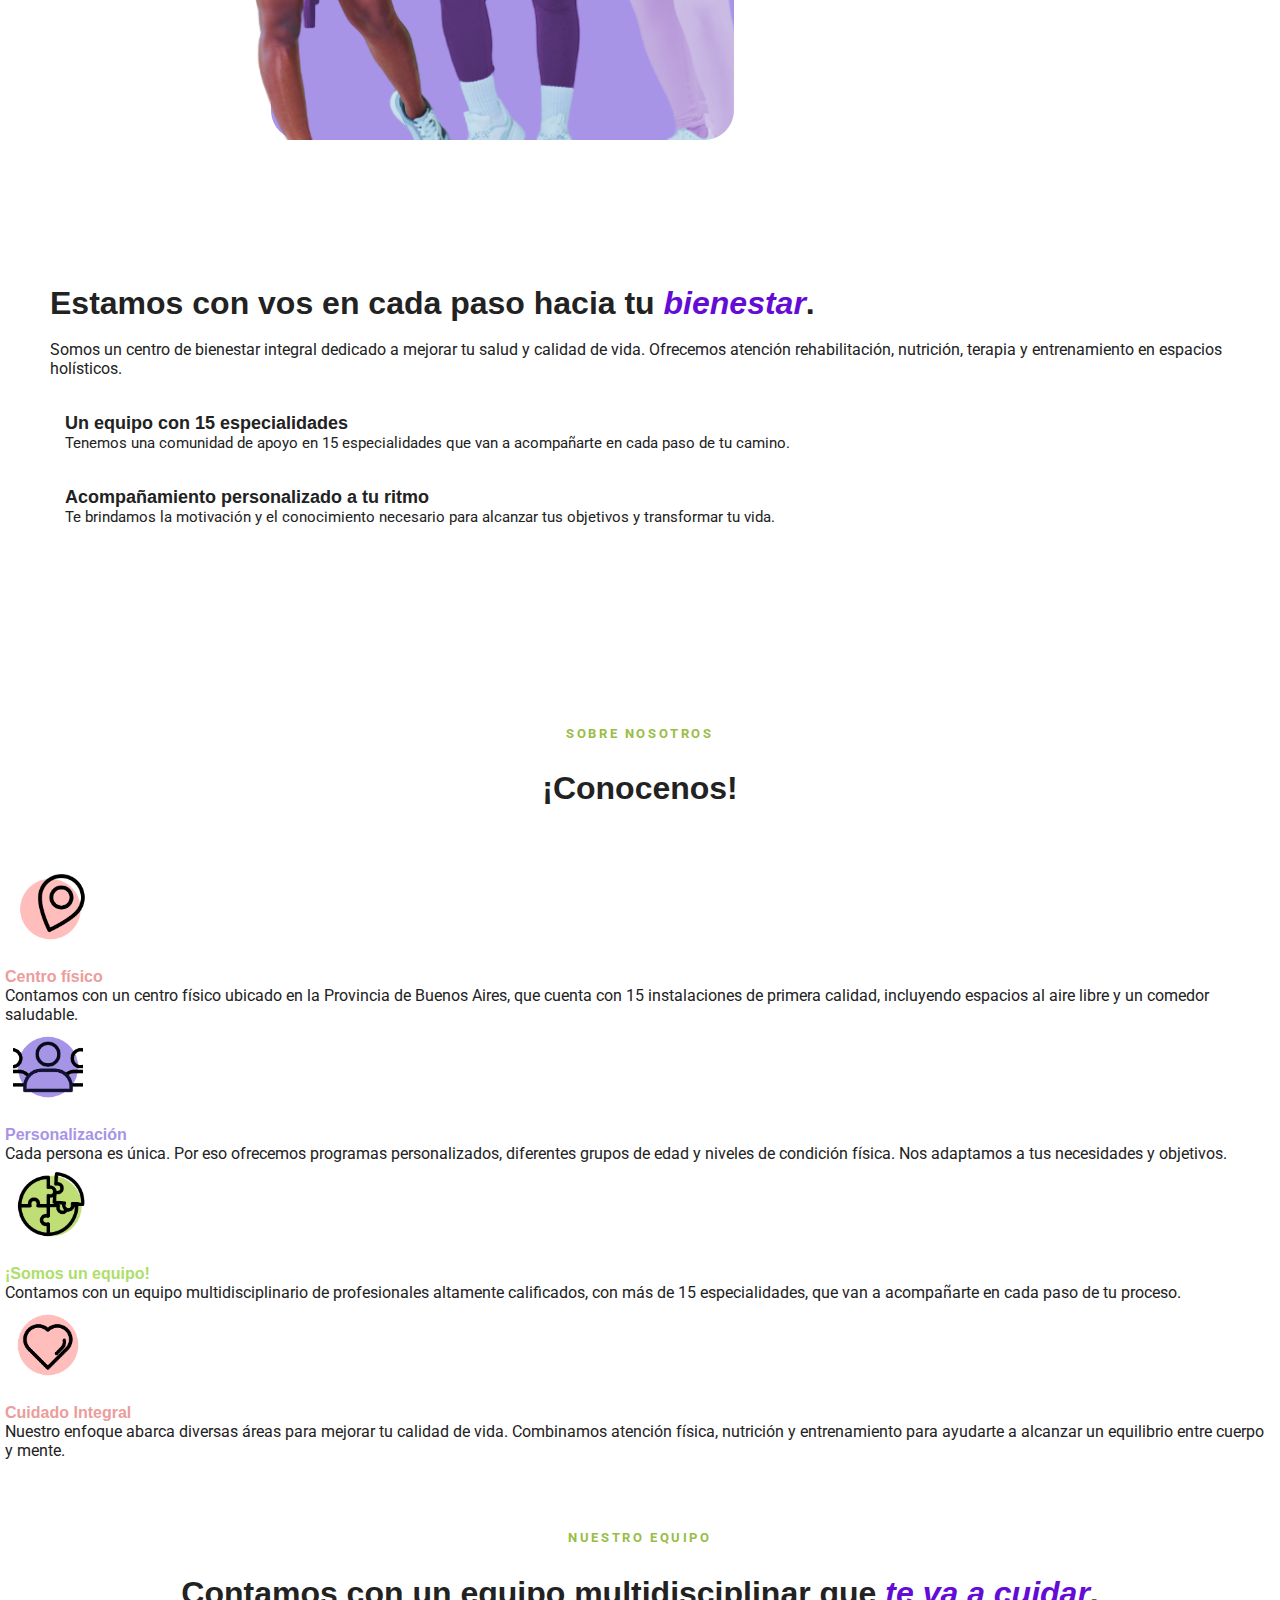
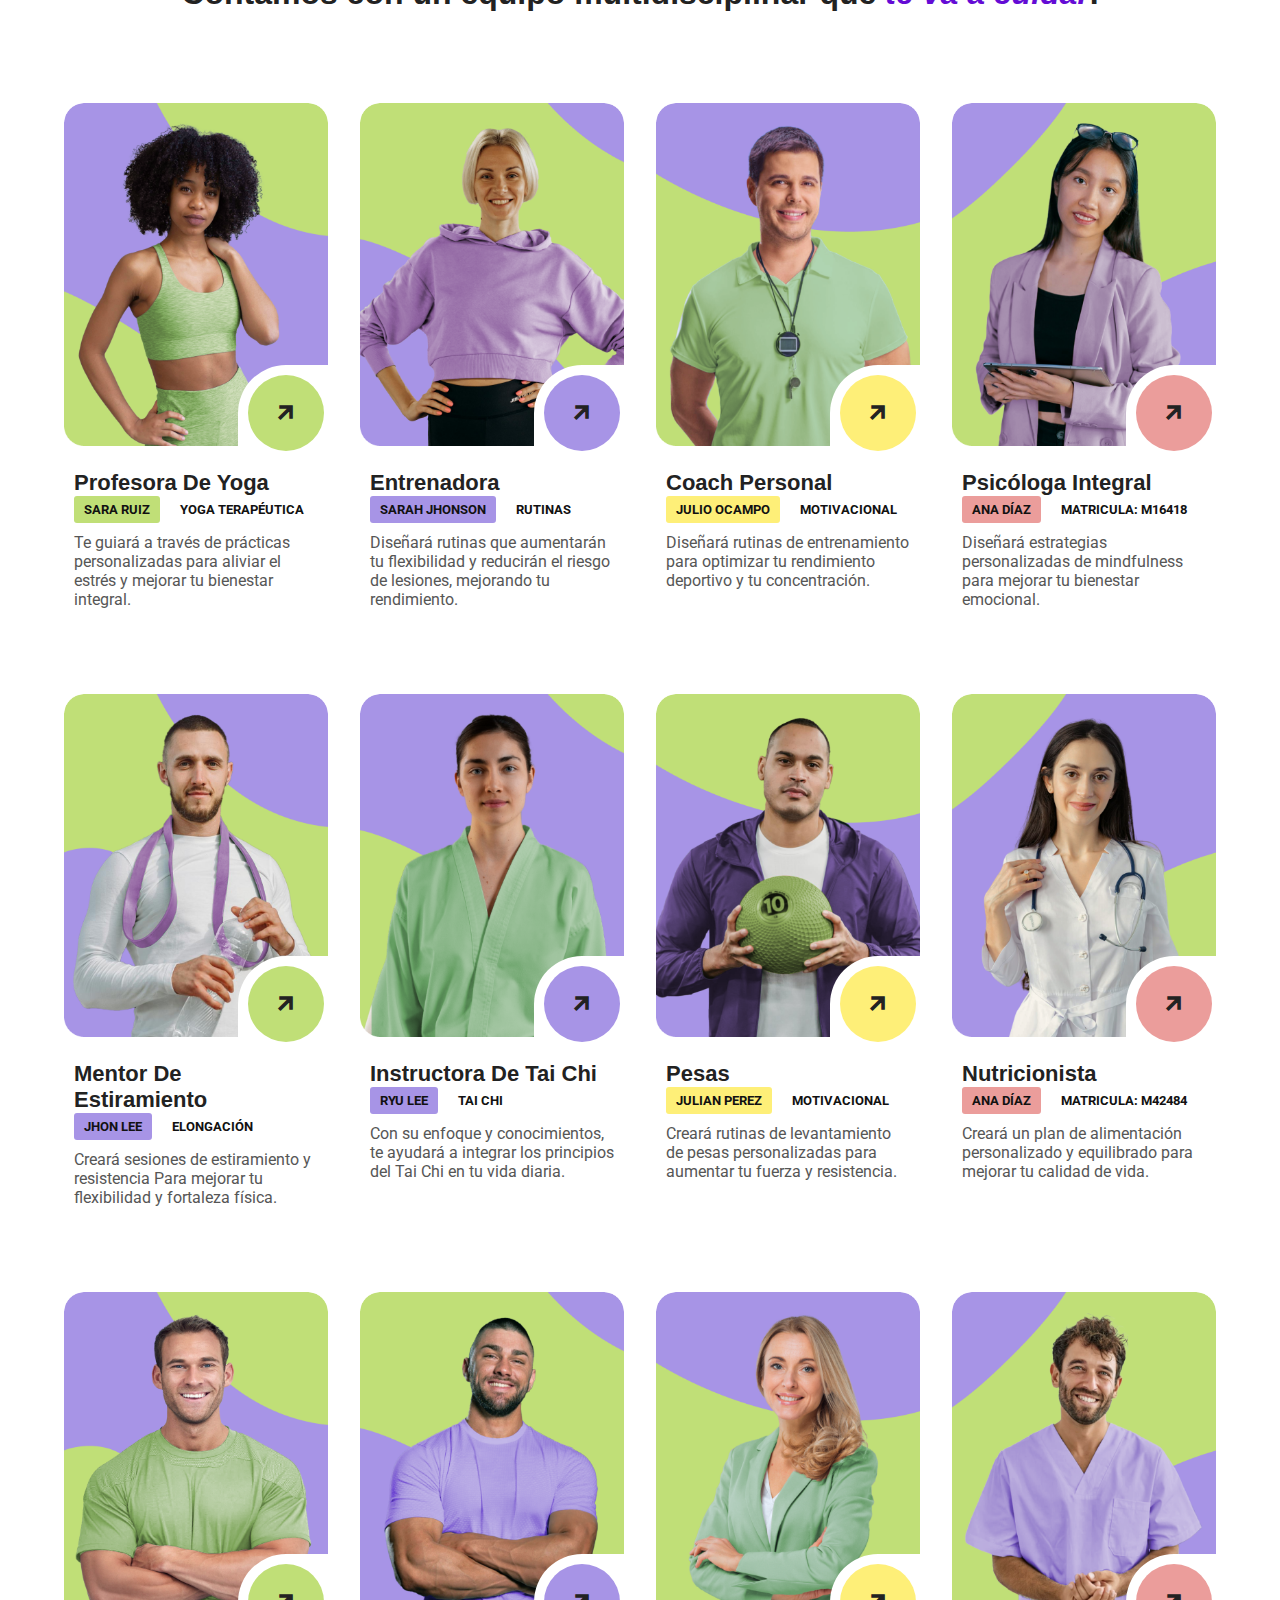
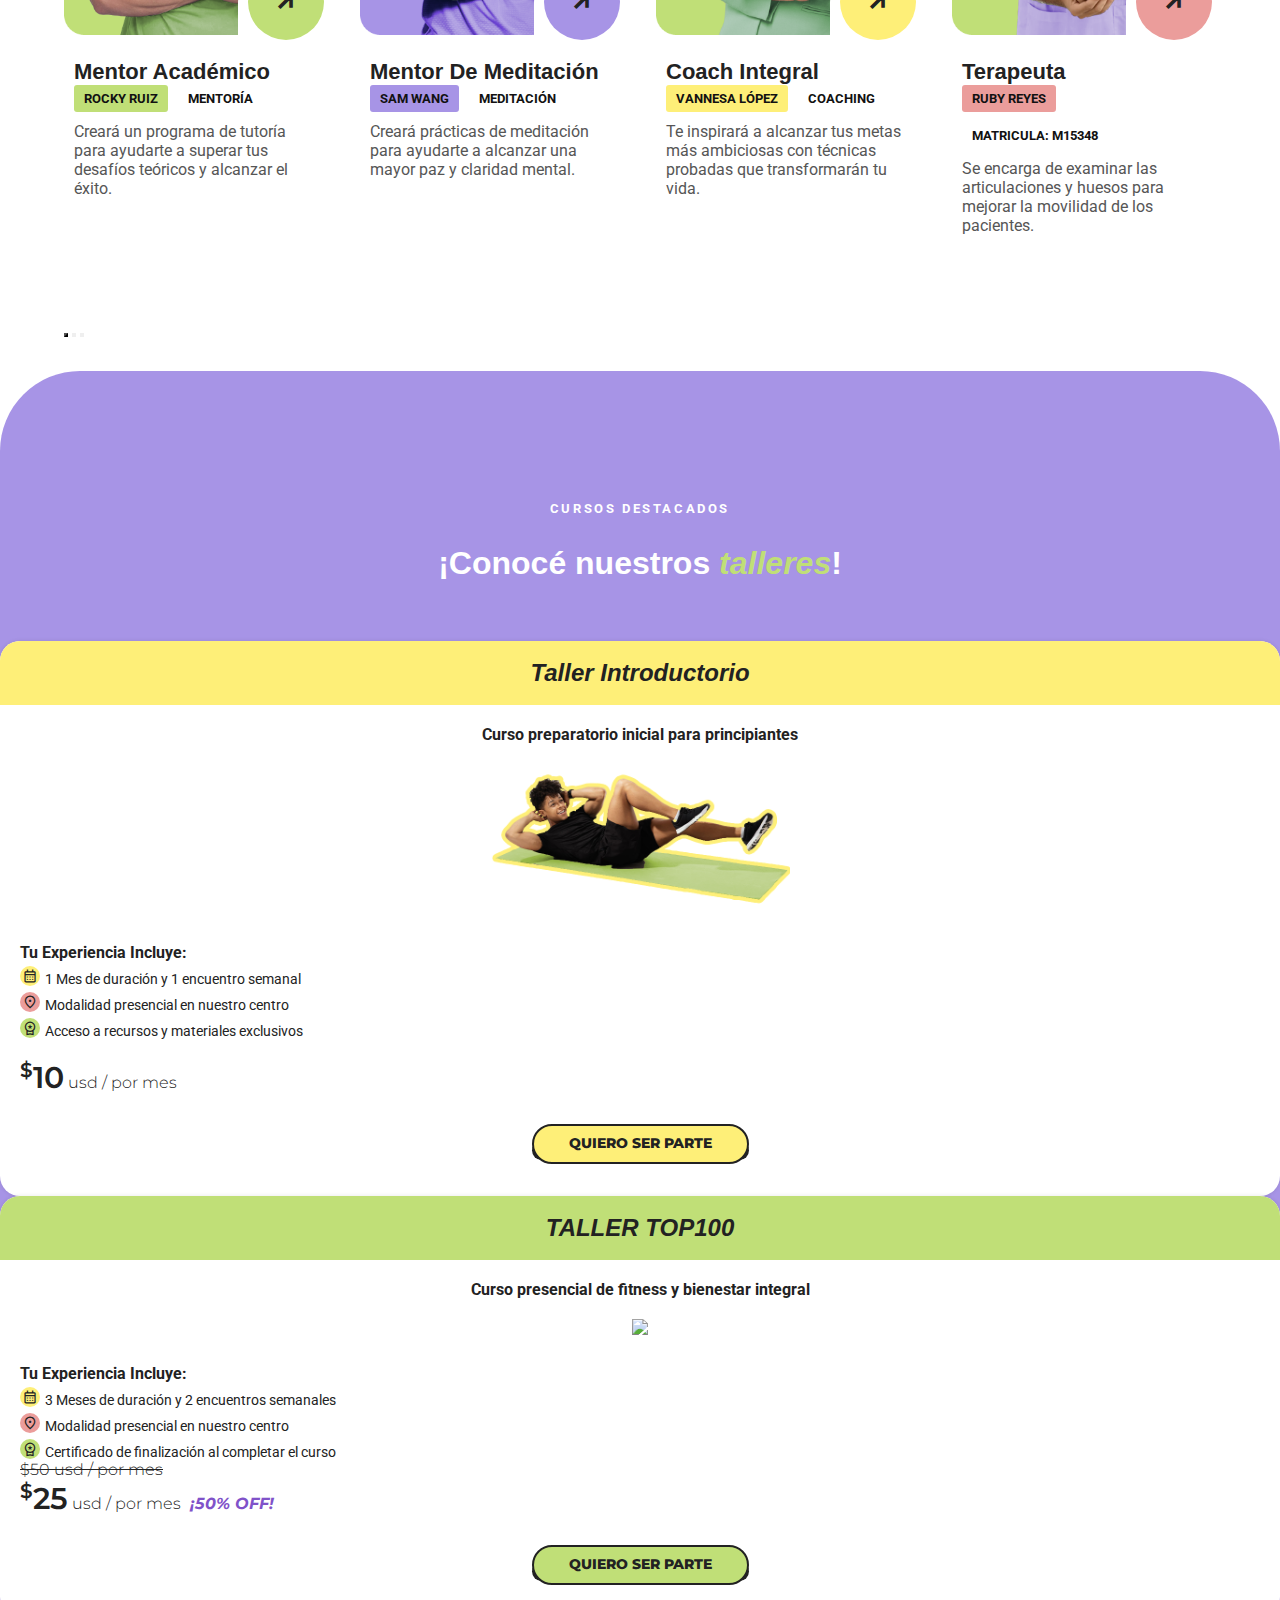
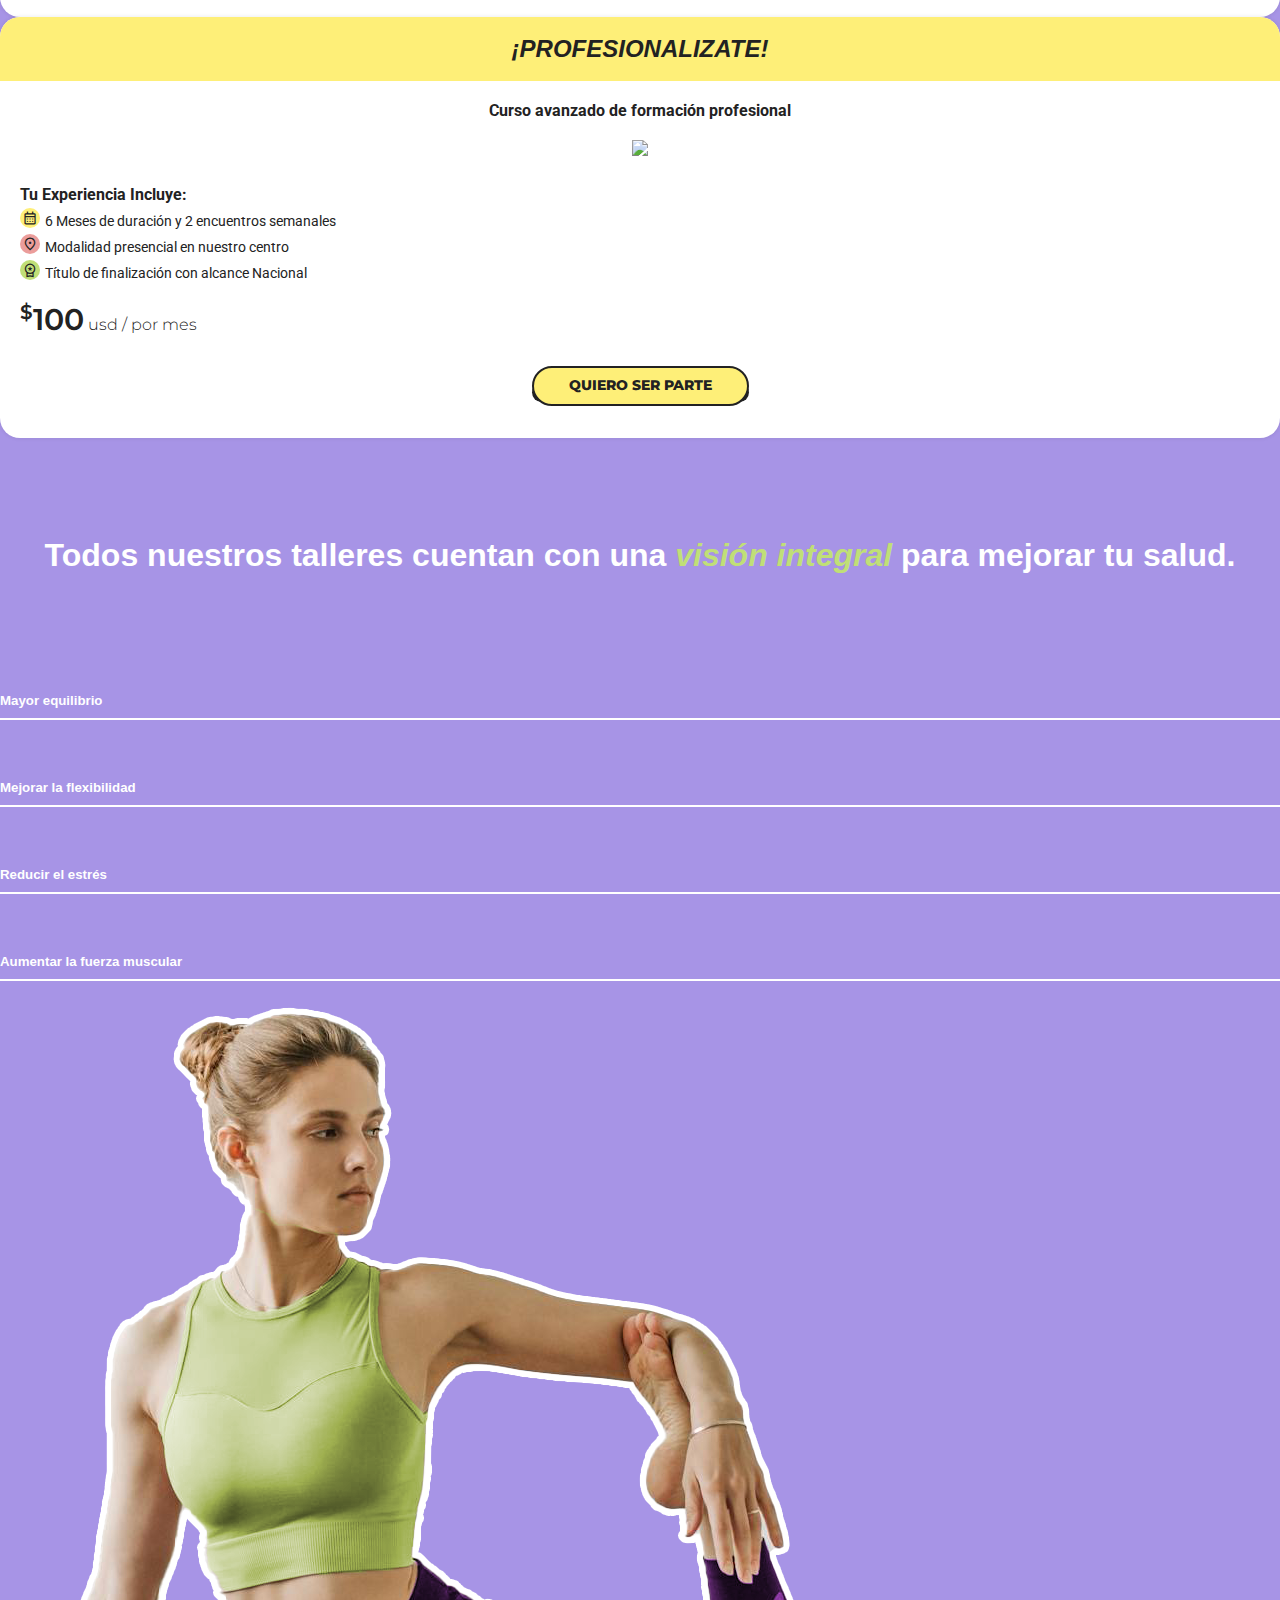
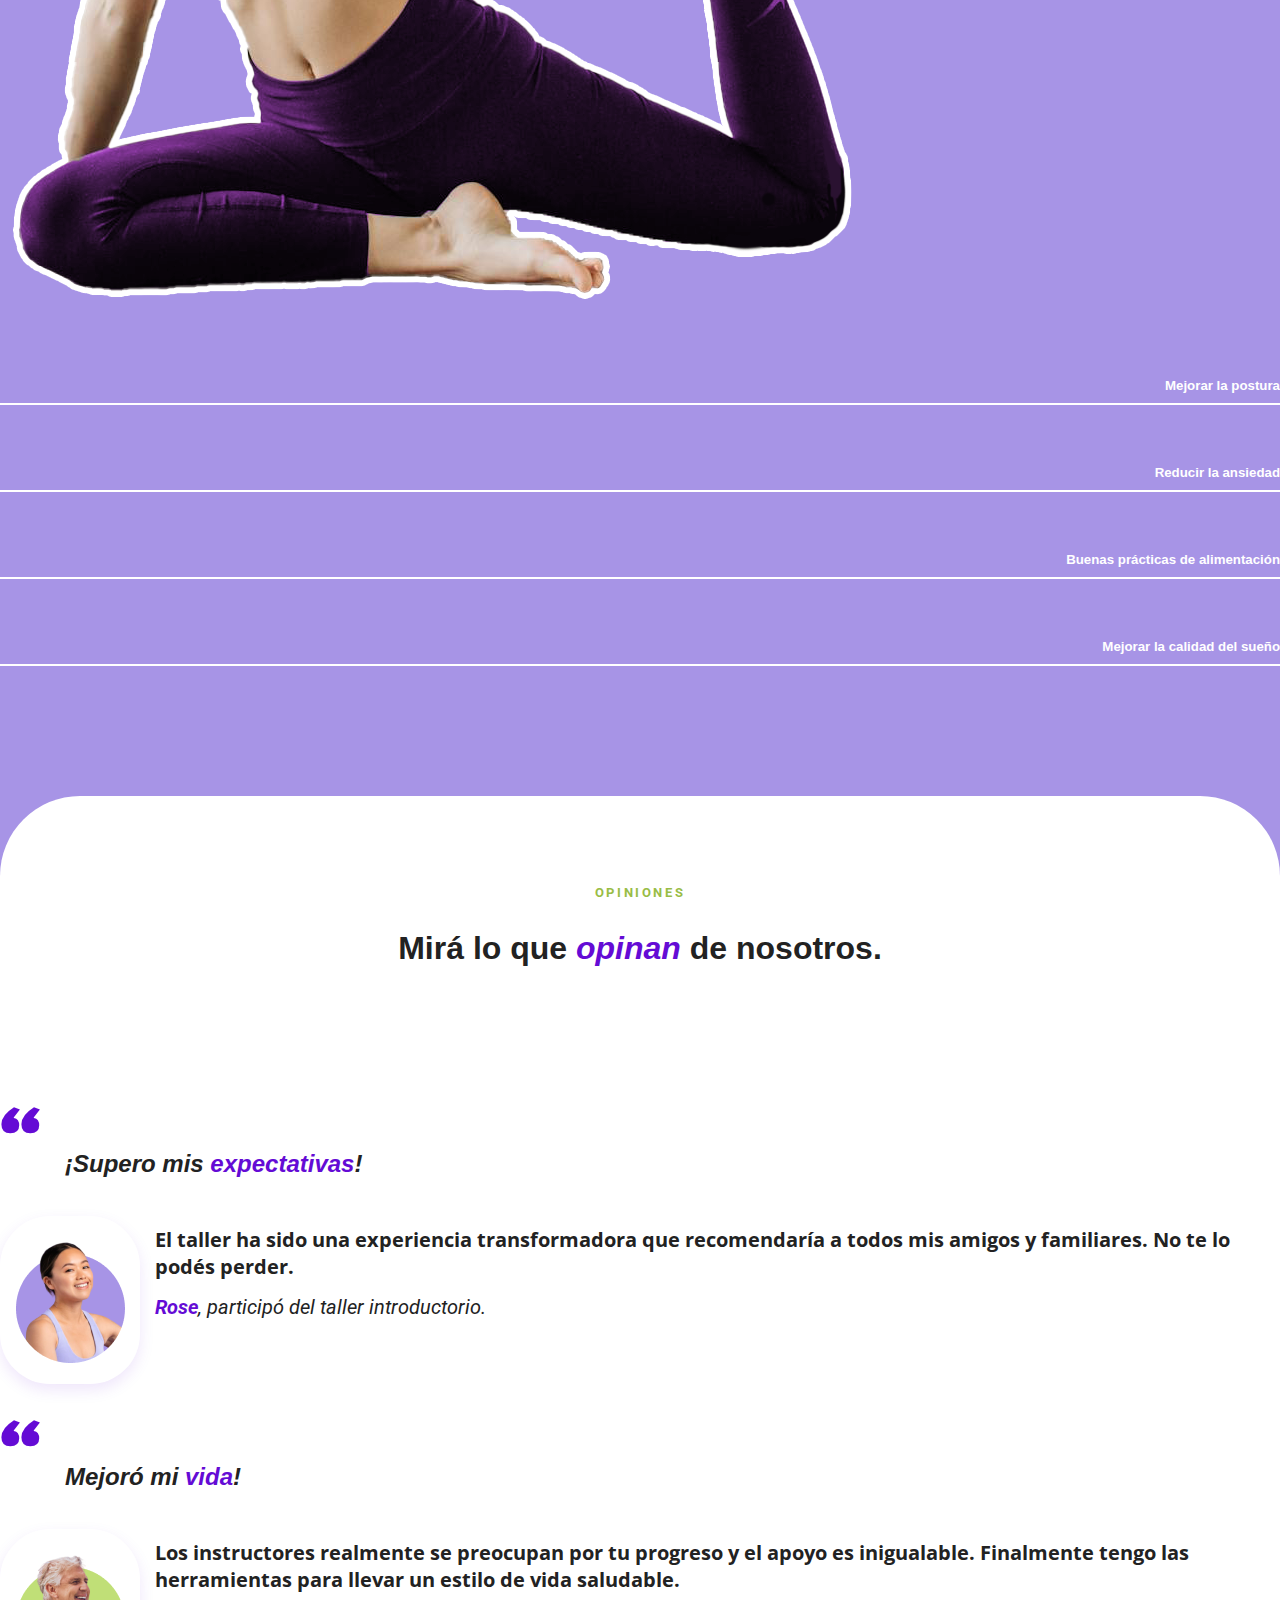
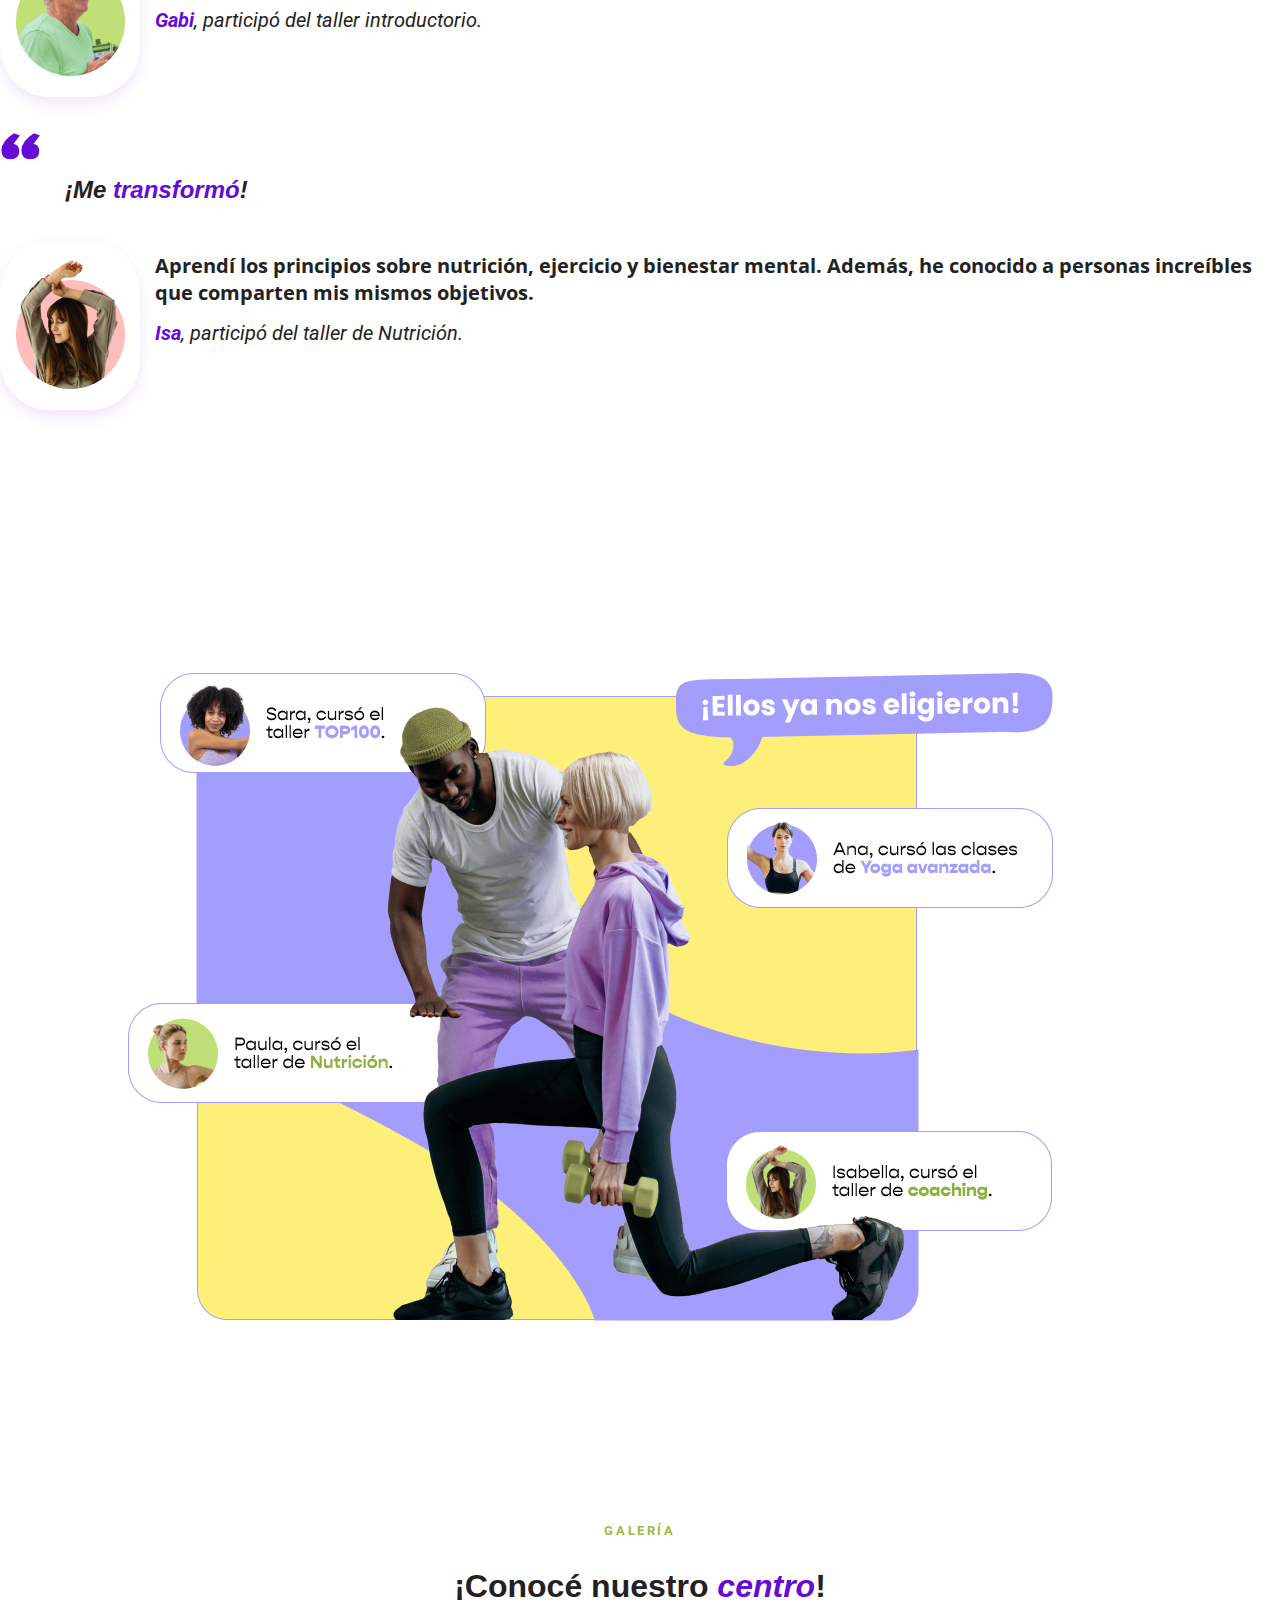
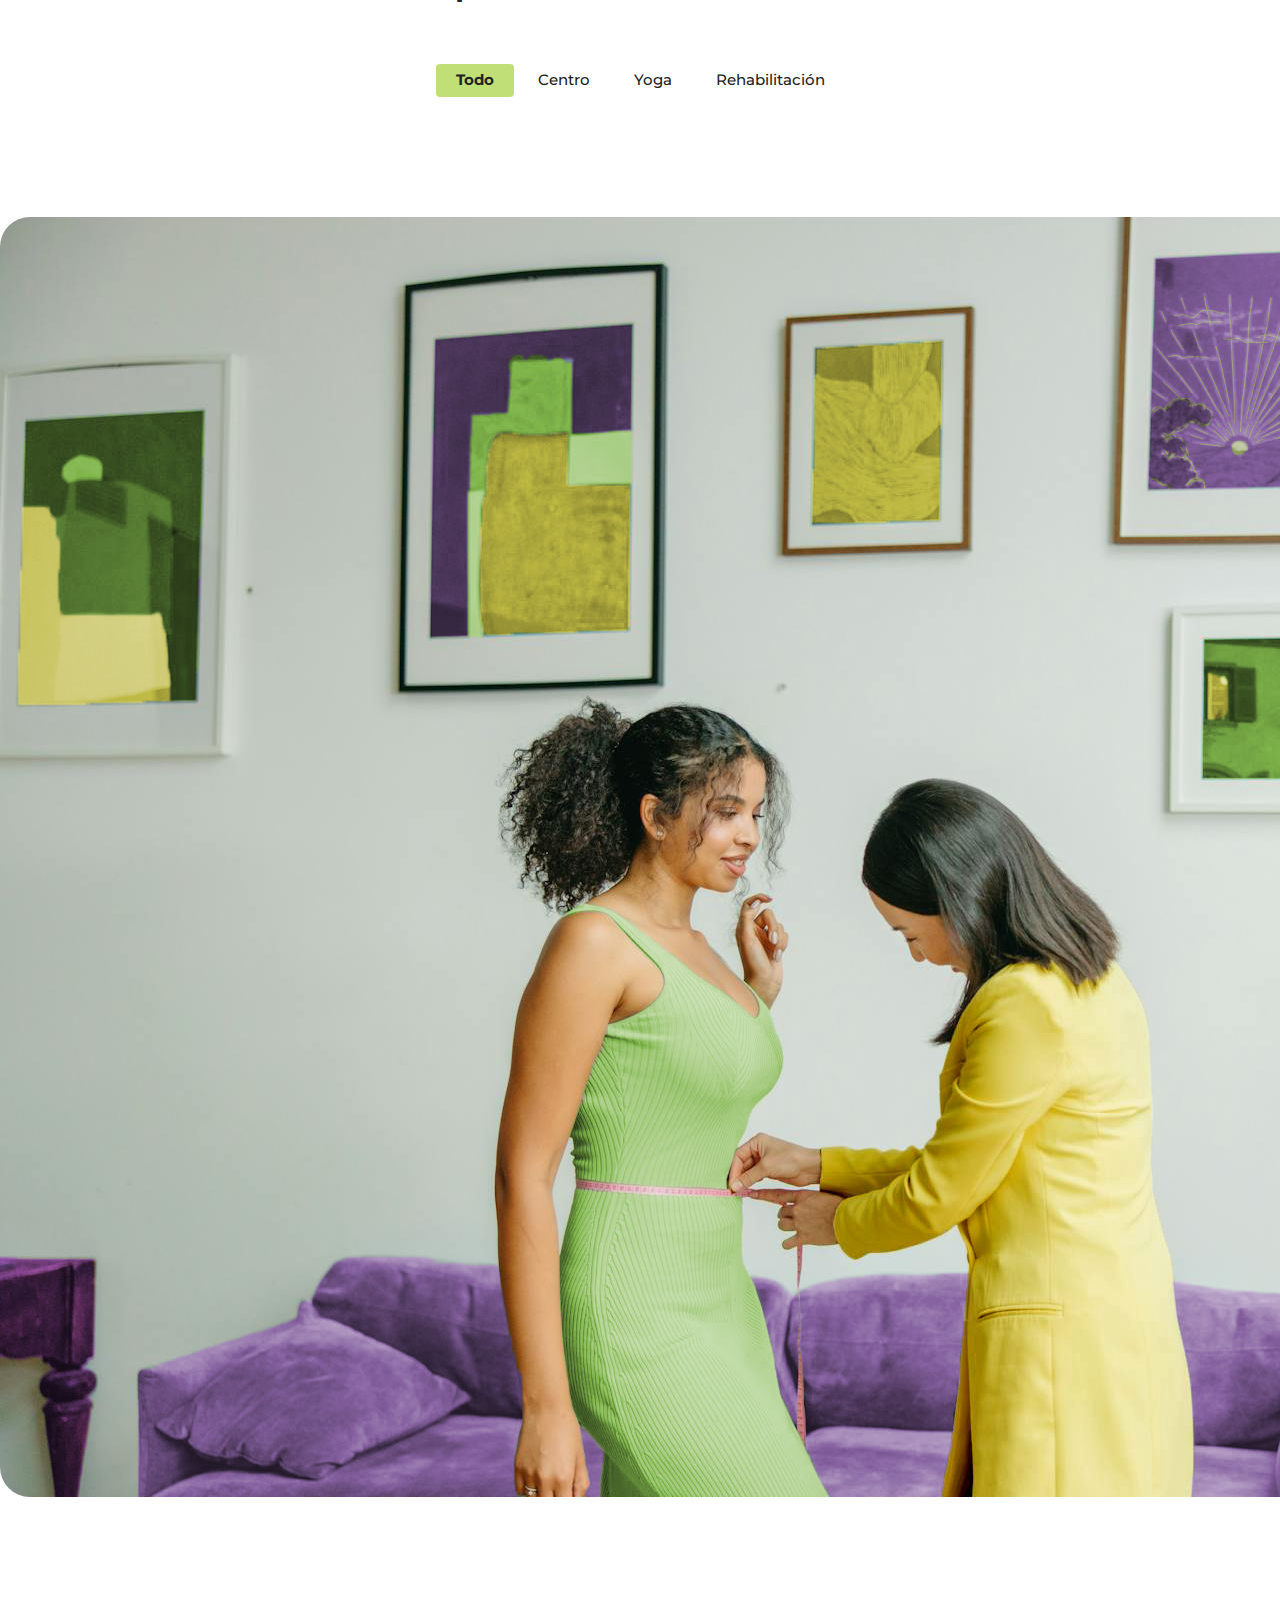
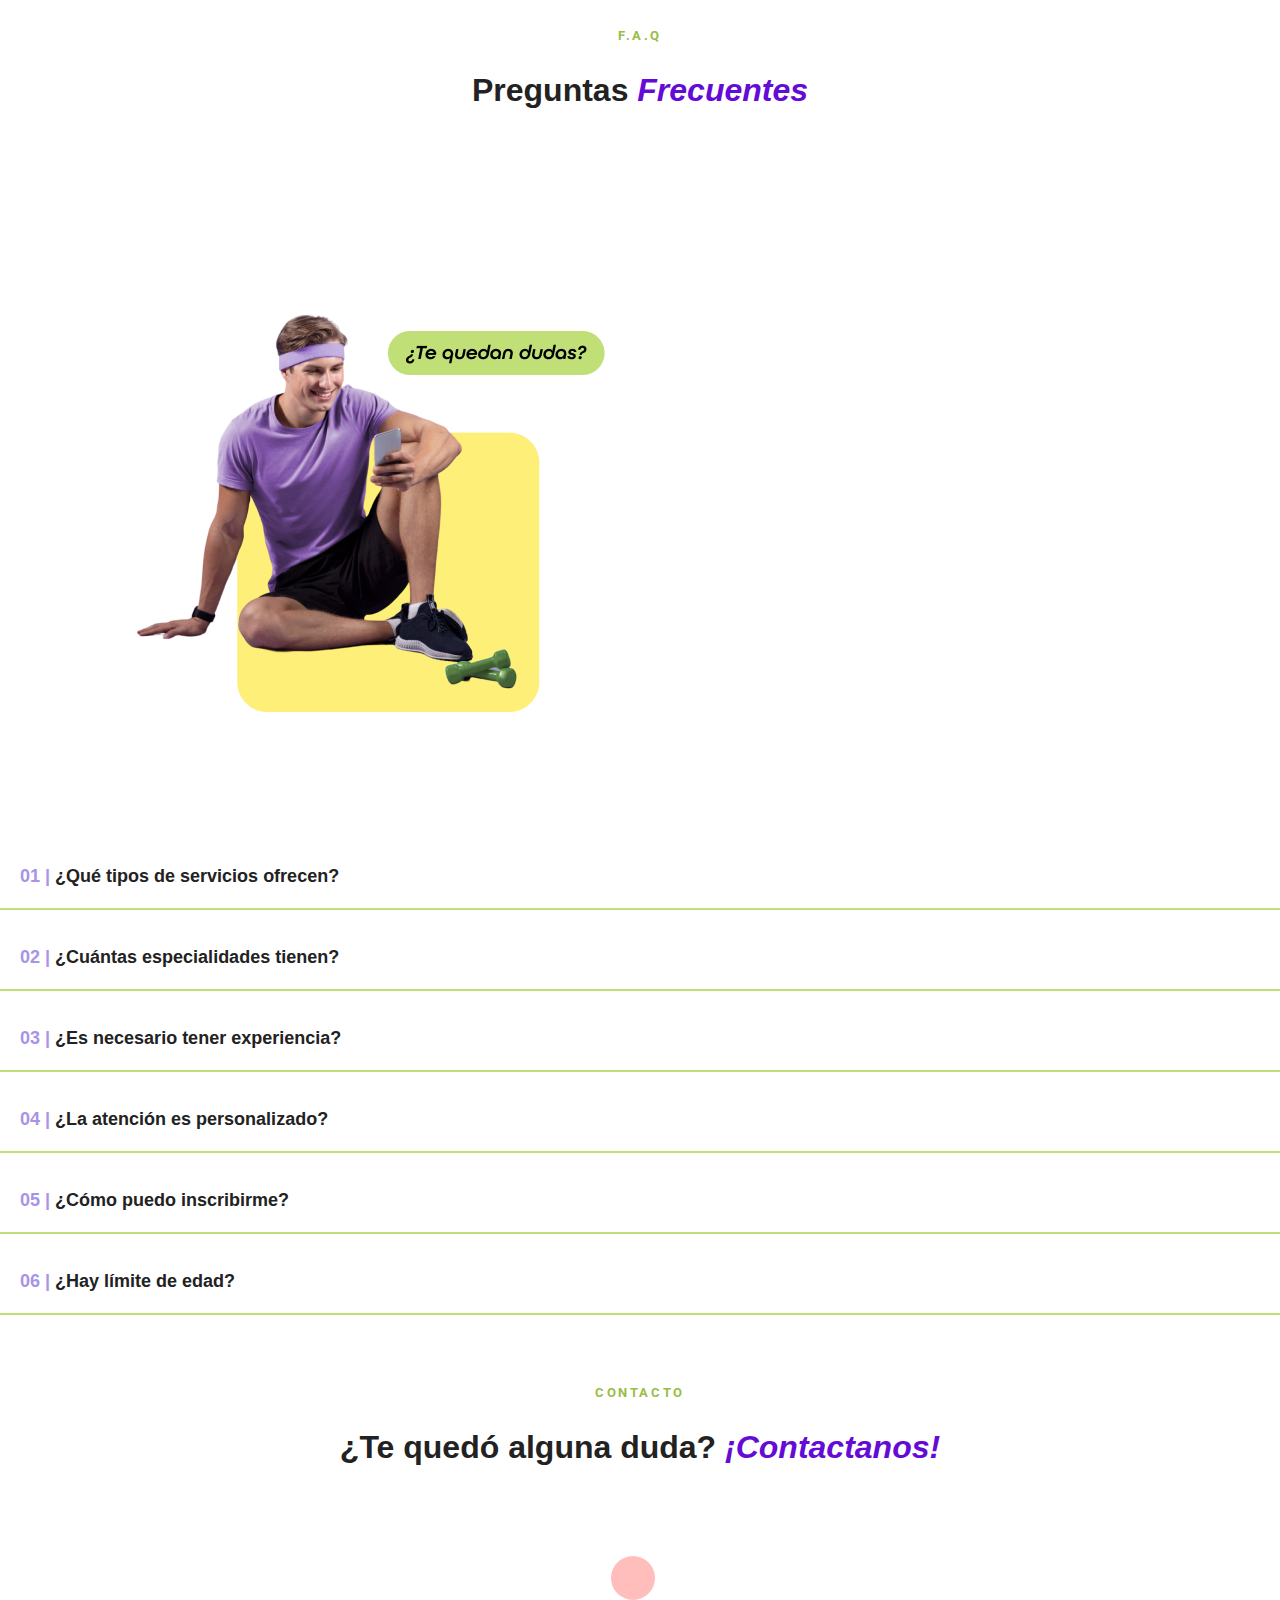
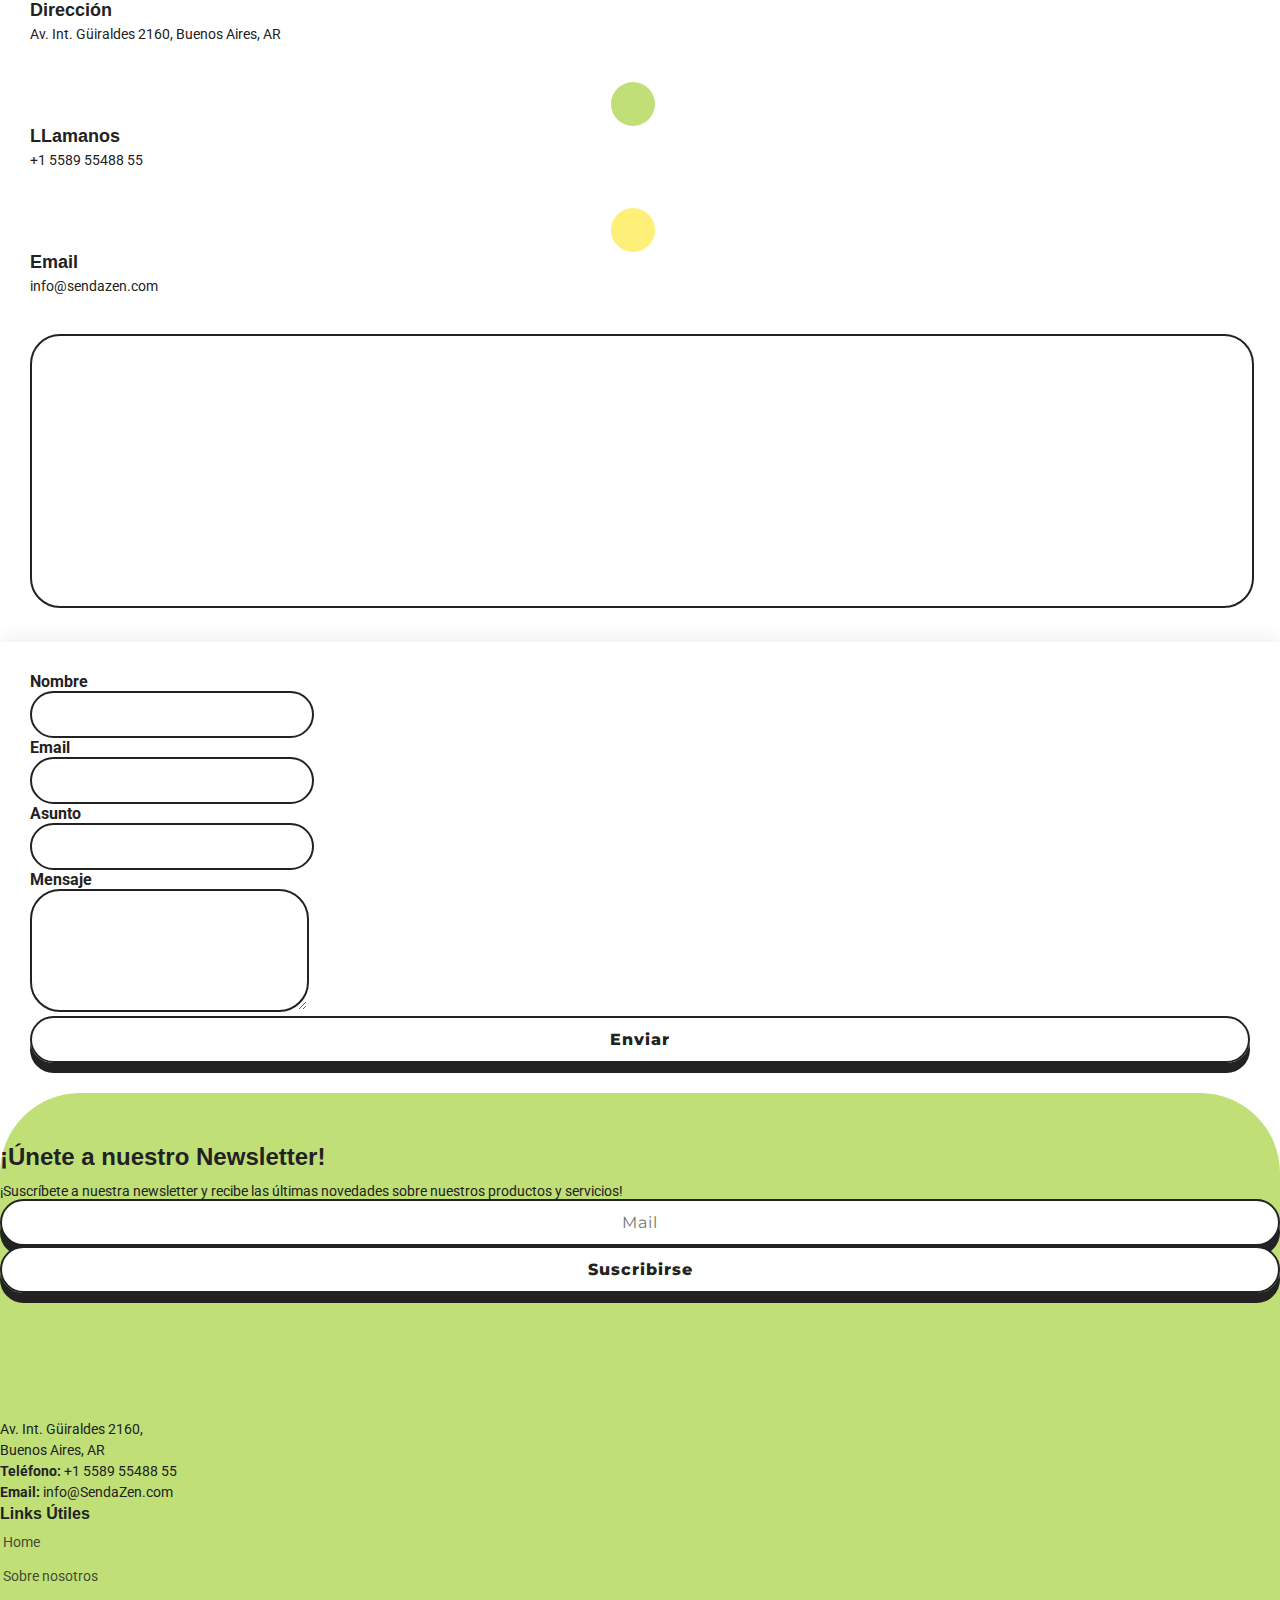
==== commit fd983600: "3" ====
--- a/index.html
+++ b/index.html
@@ -933,7 +933,7 @@
             </div>
         </section>
 
-      </section>
+  </section>
 
 
 </section><!-- /Pricing Section -->
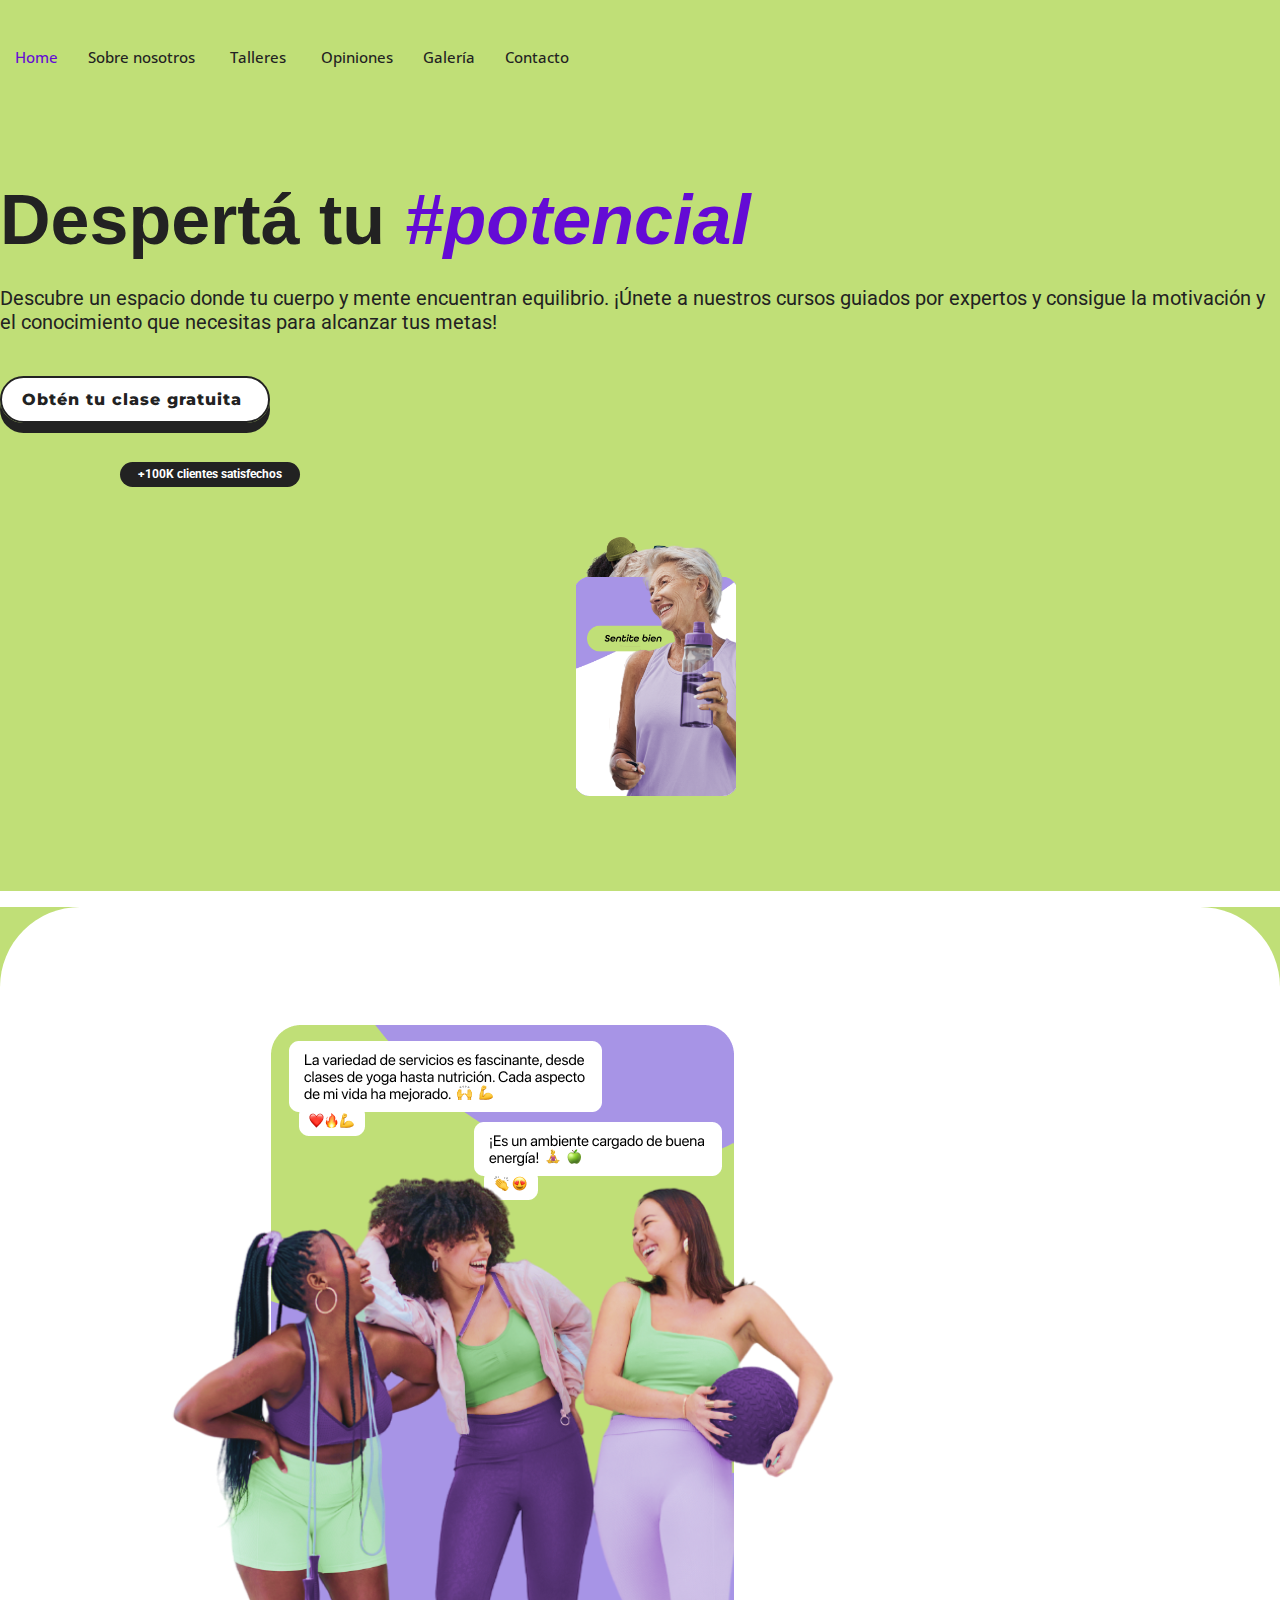
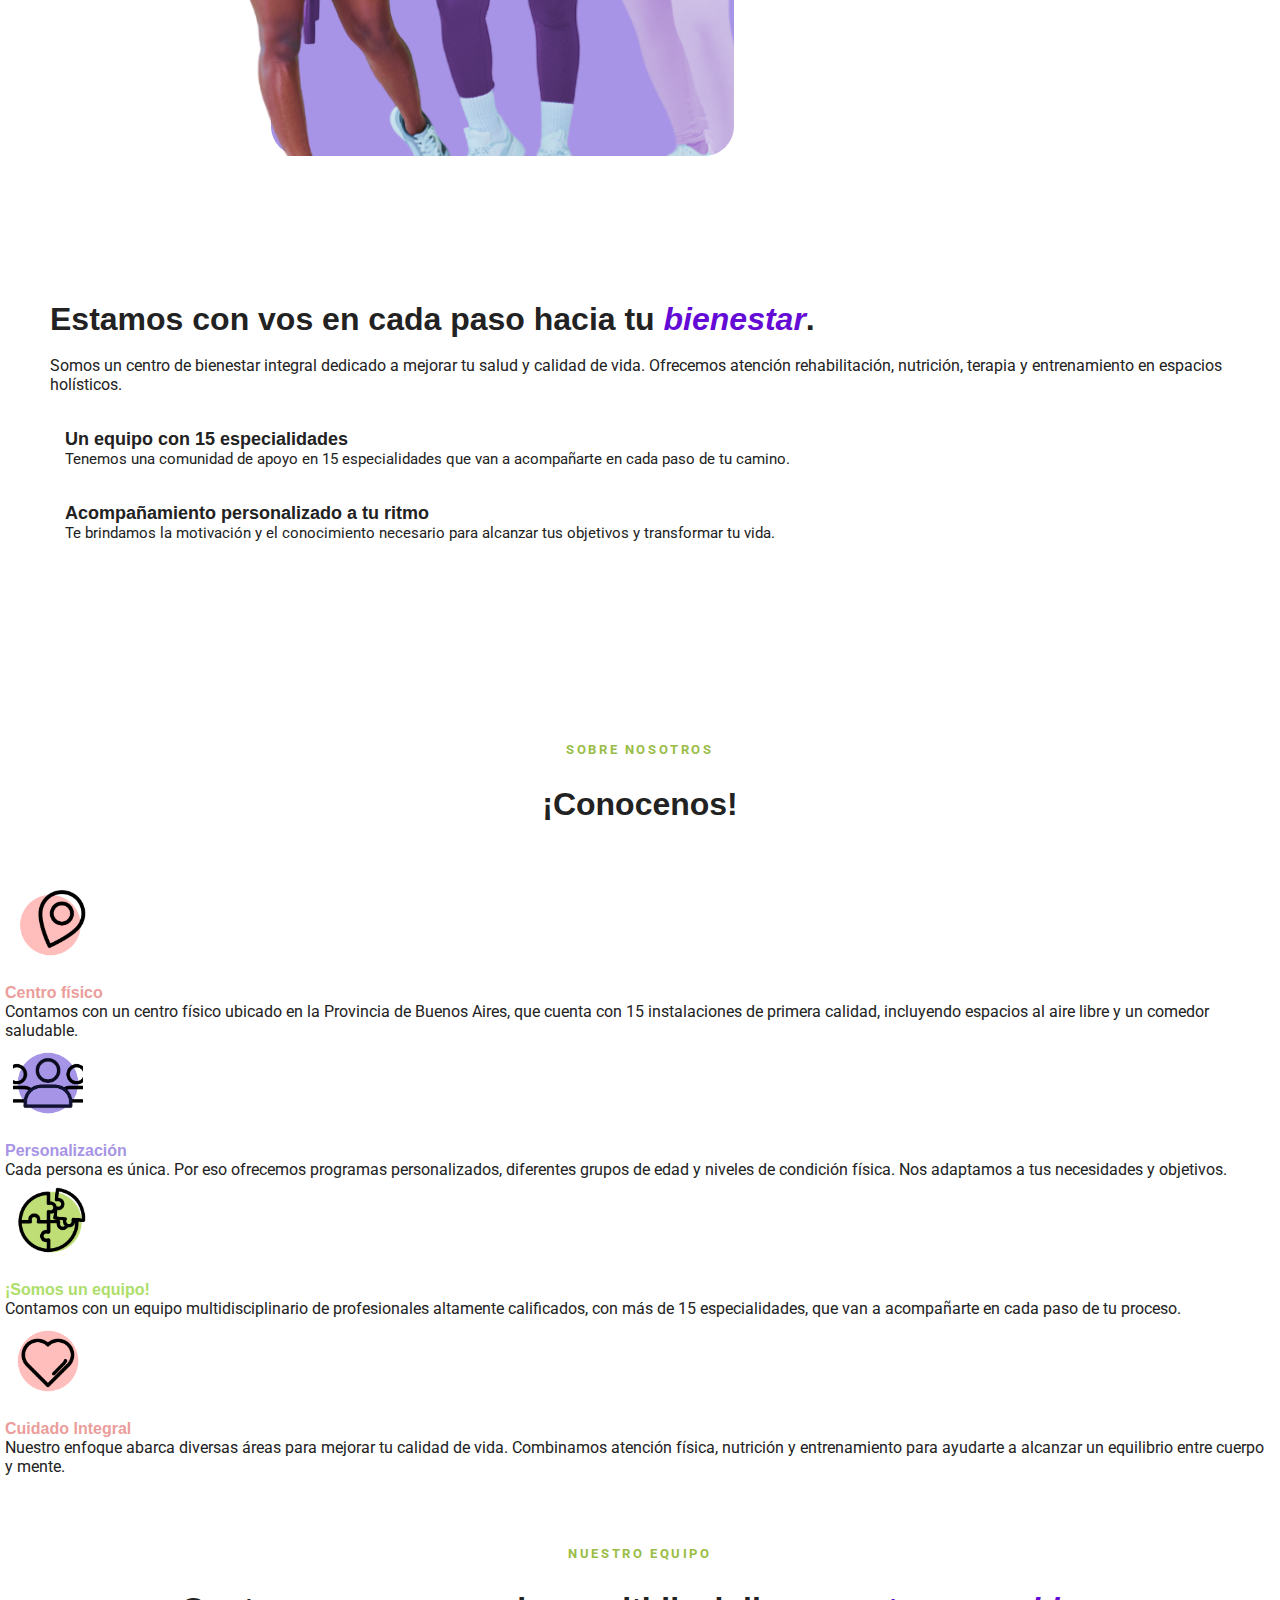
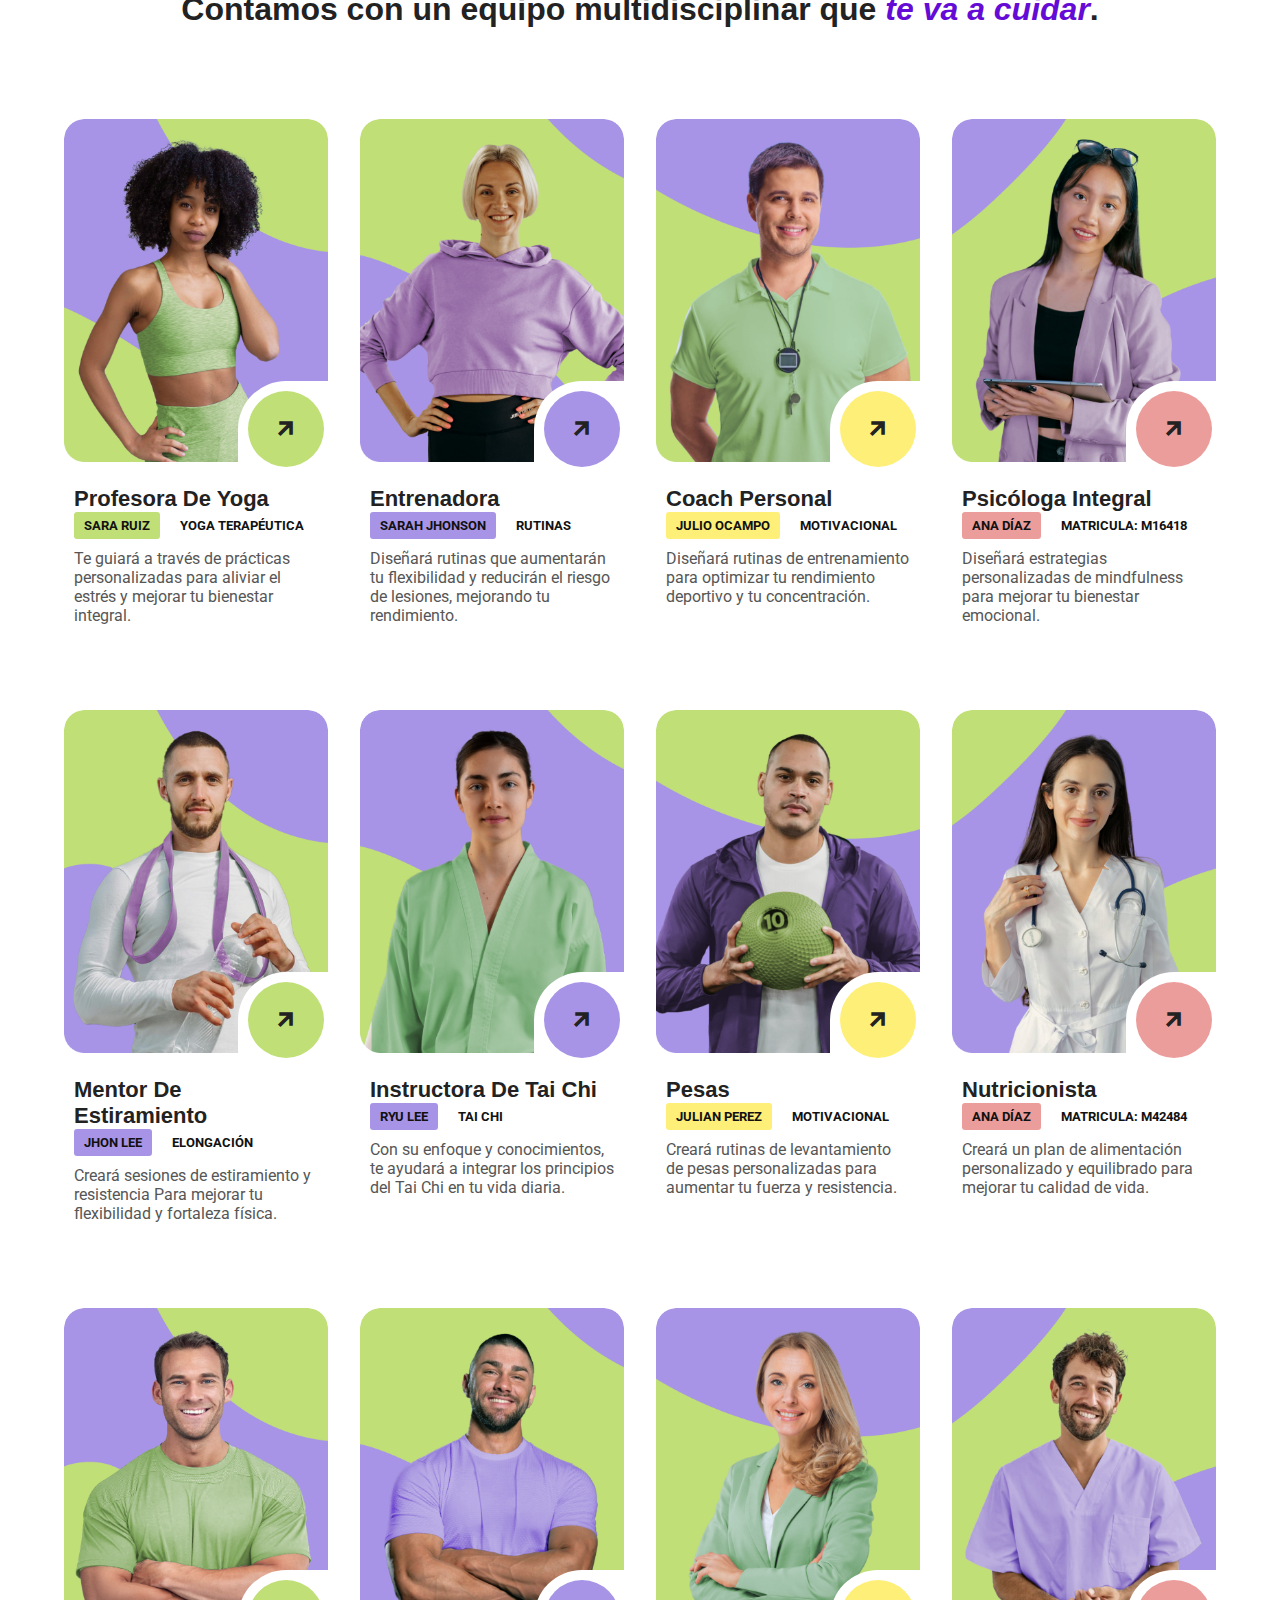
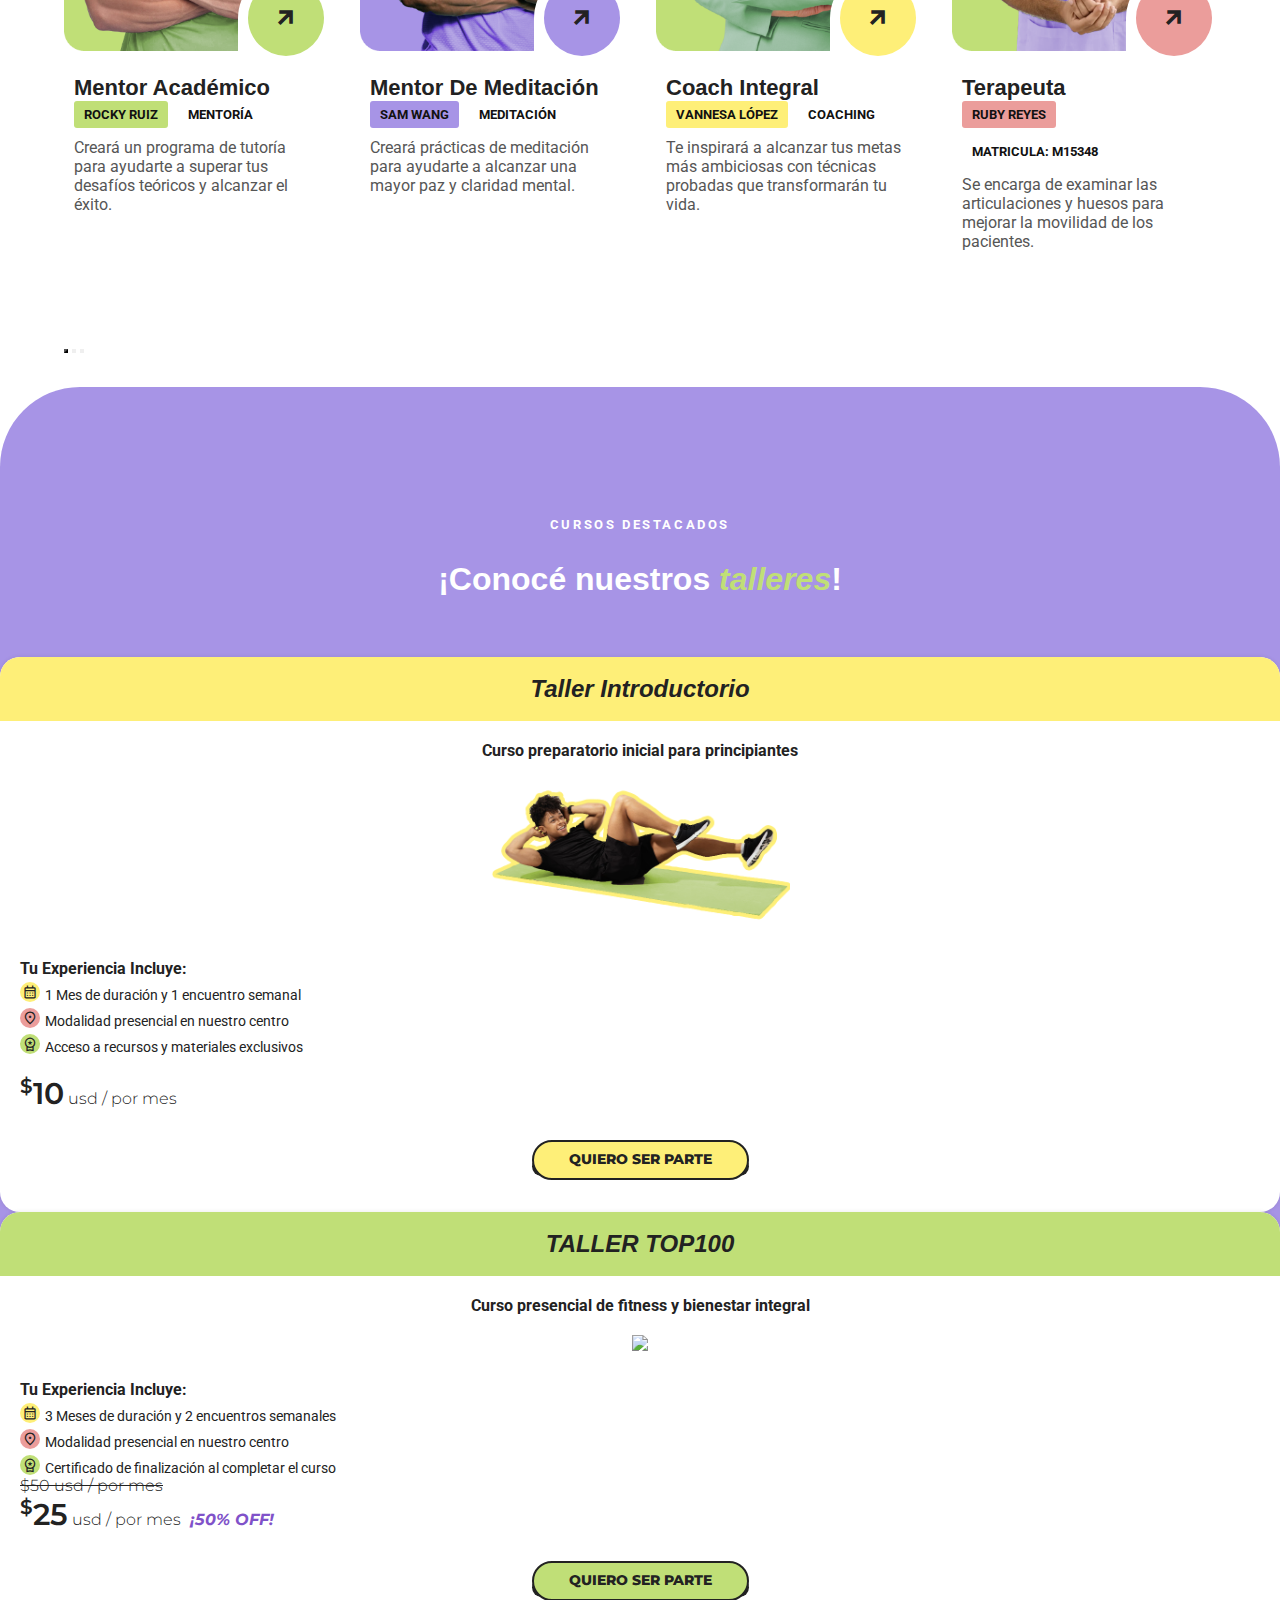
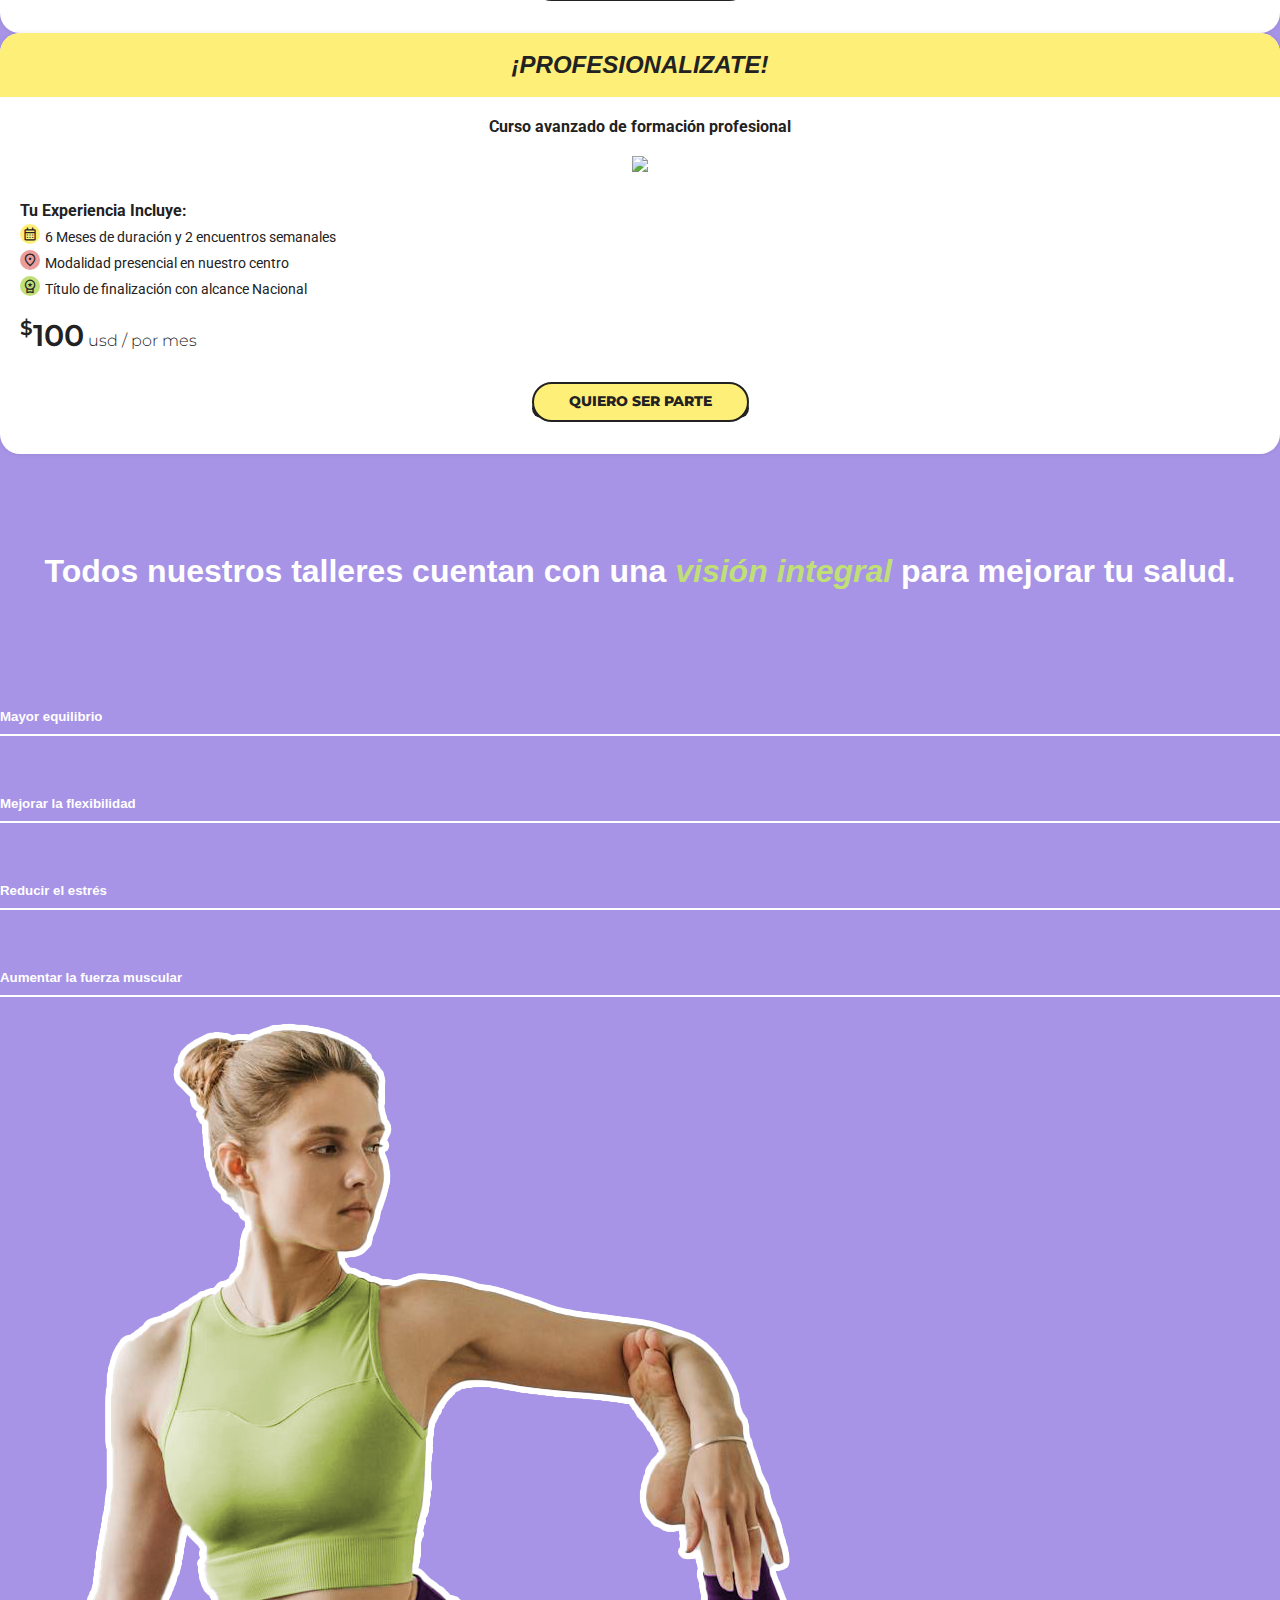
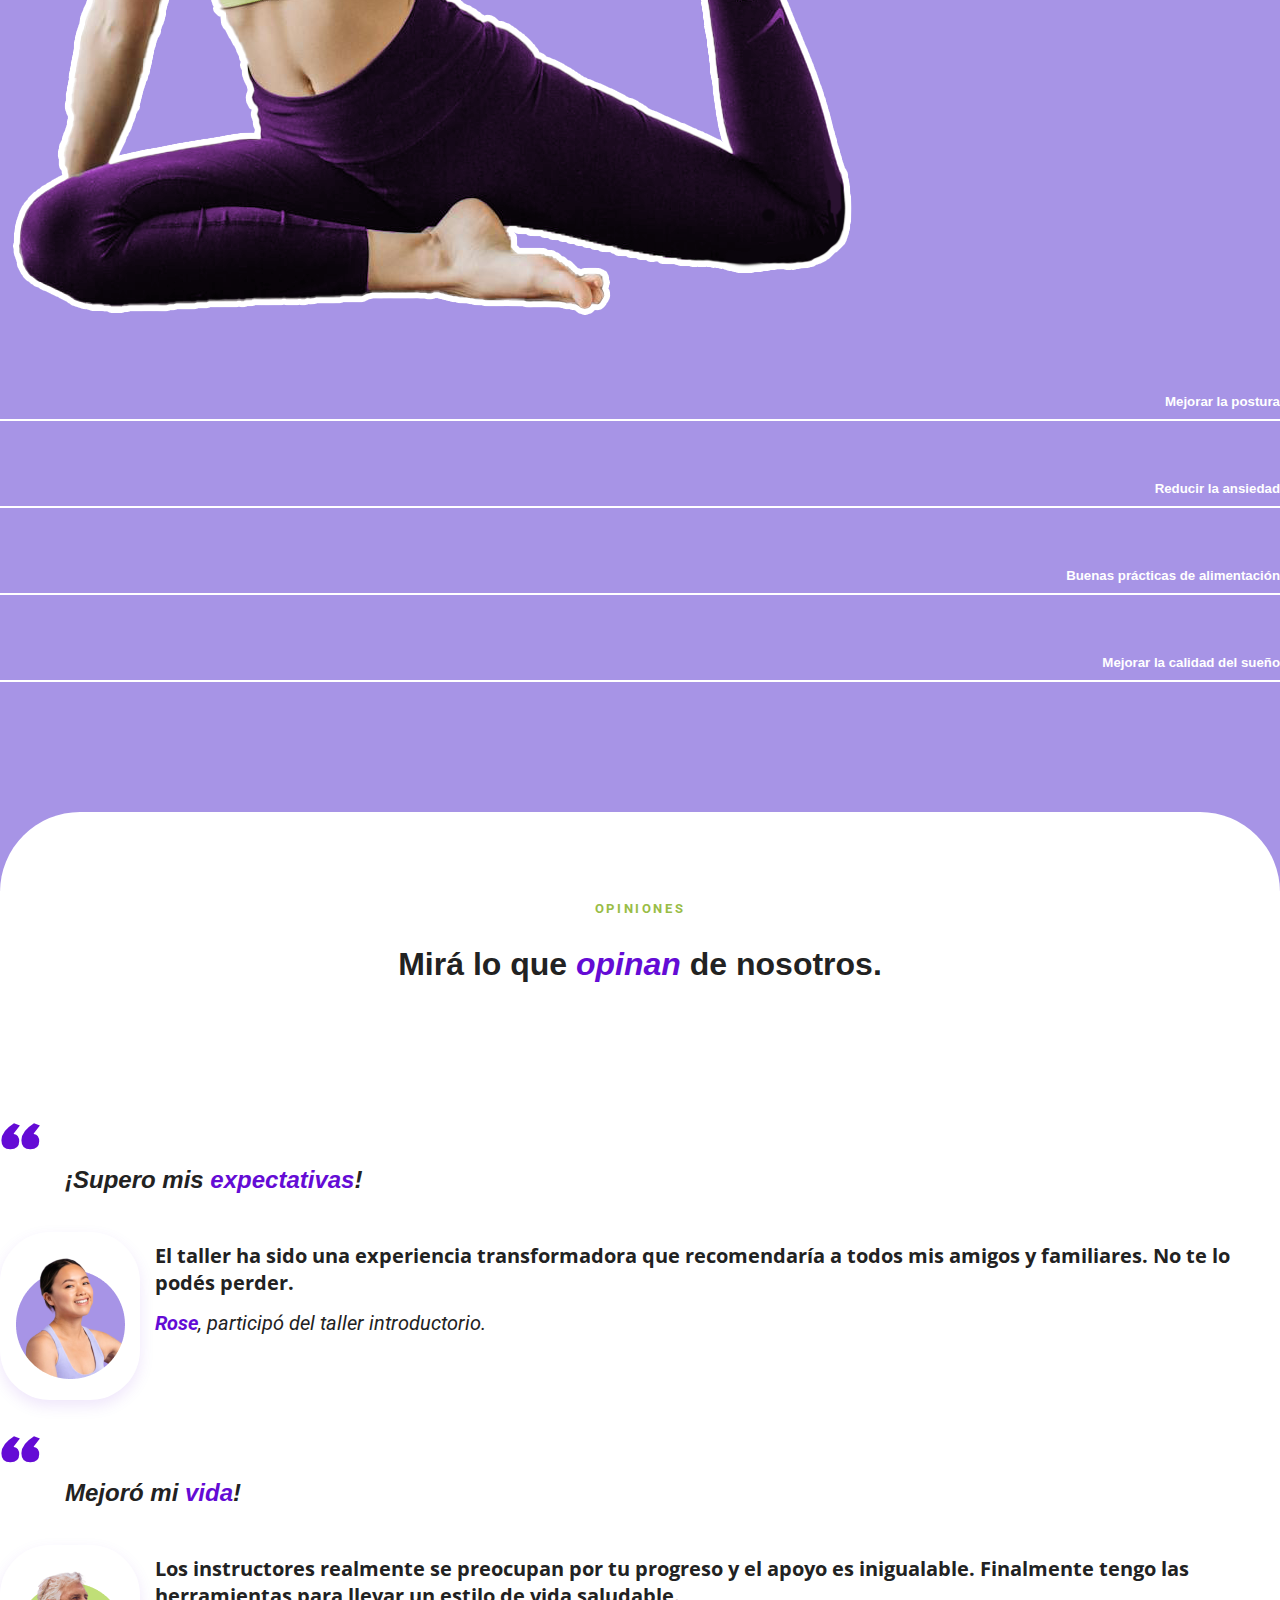
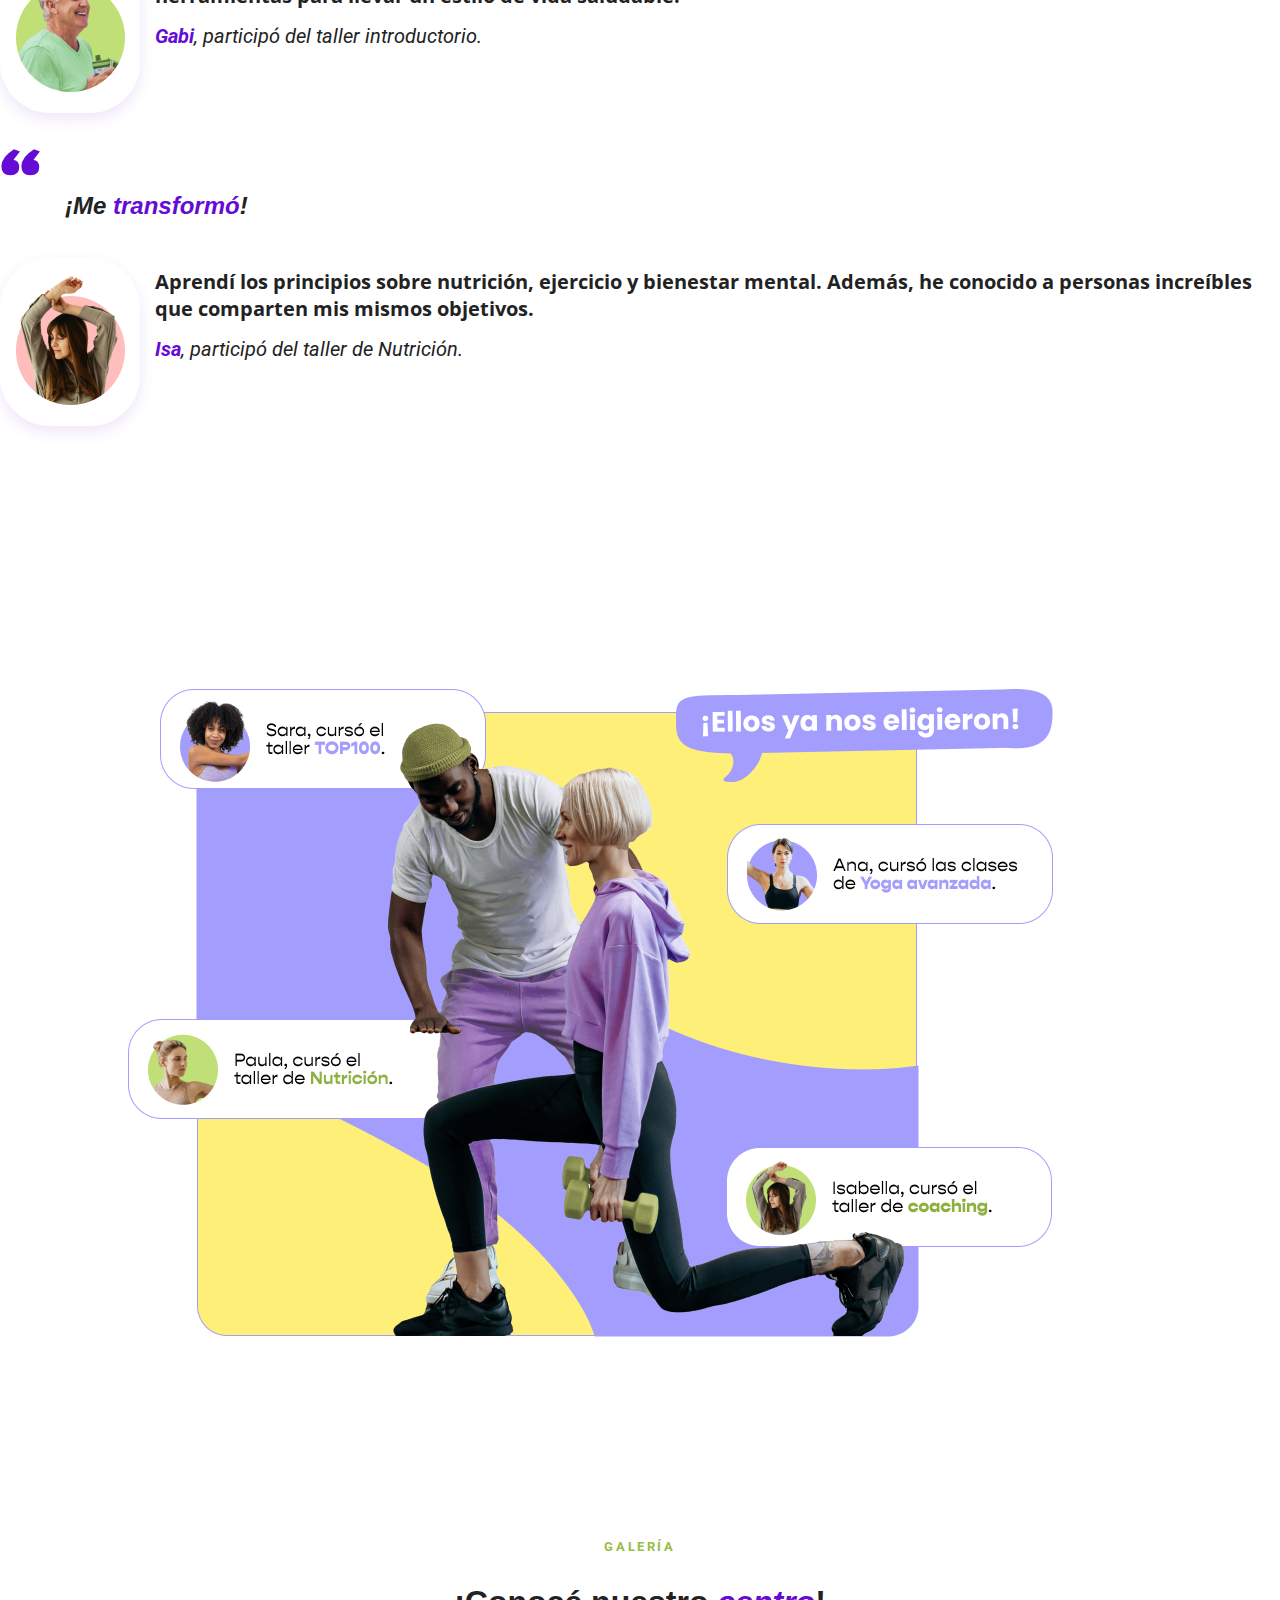
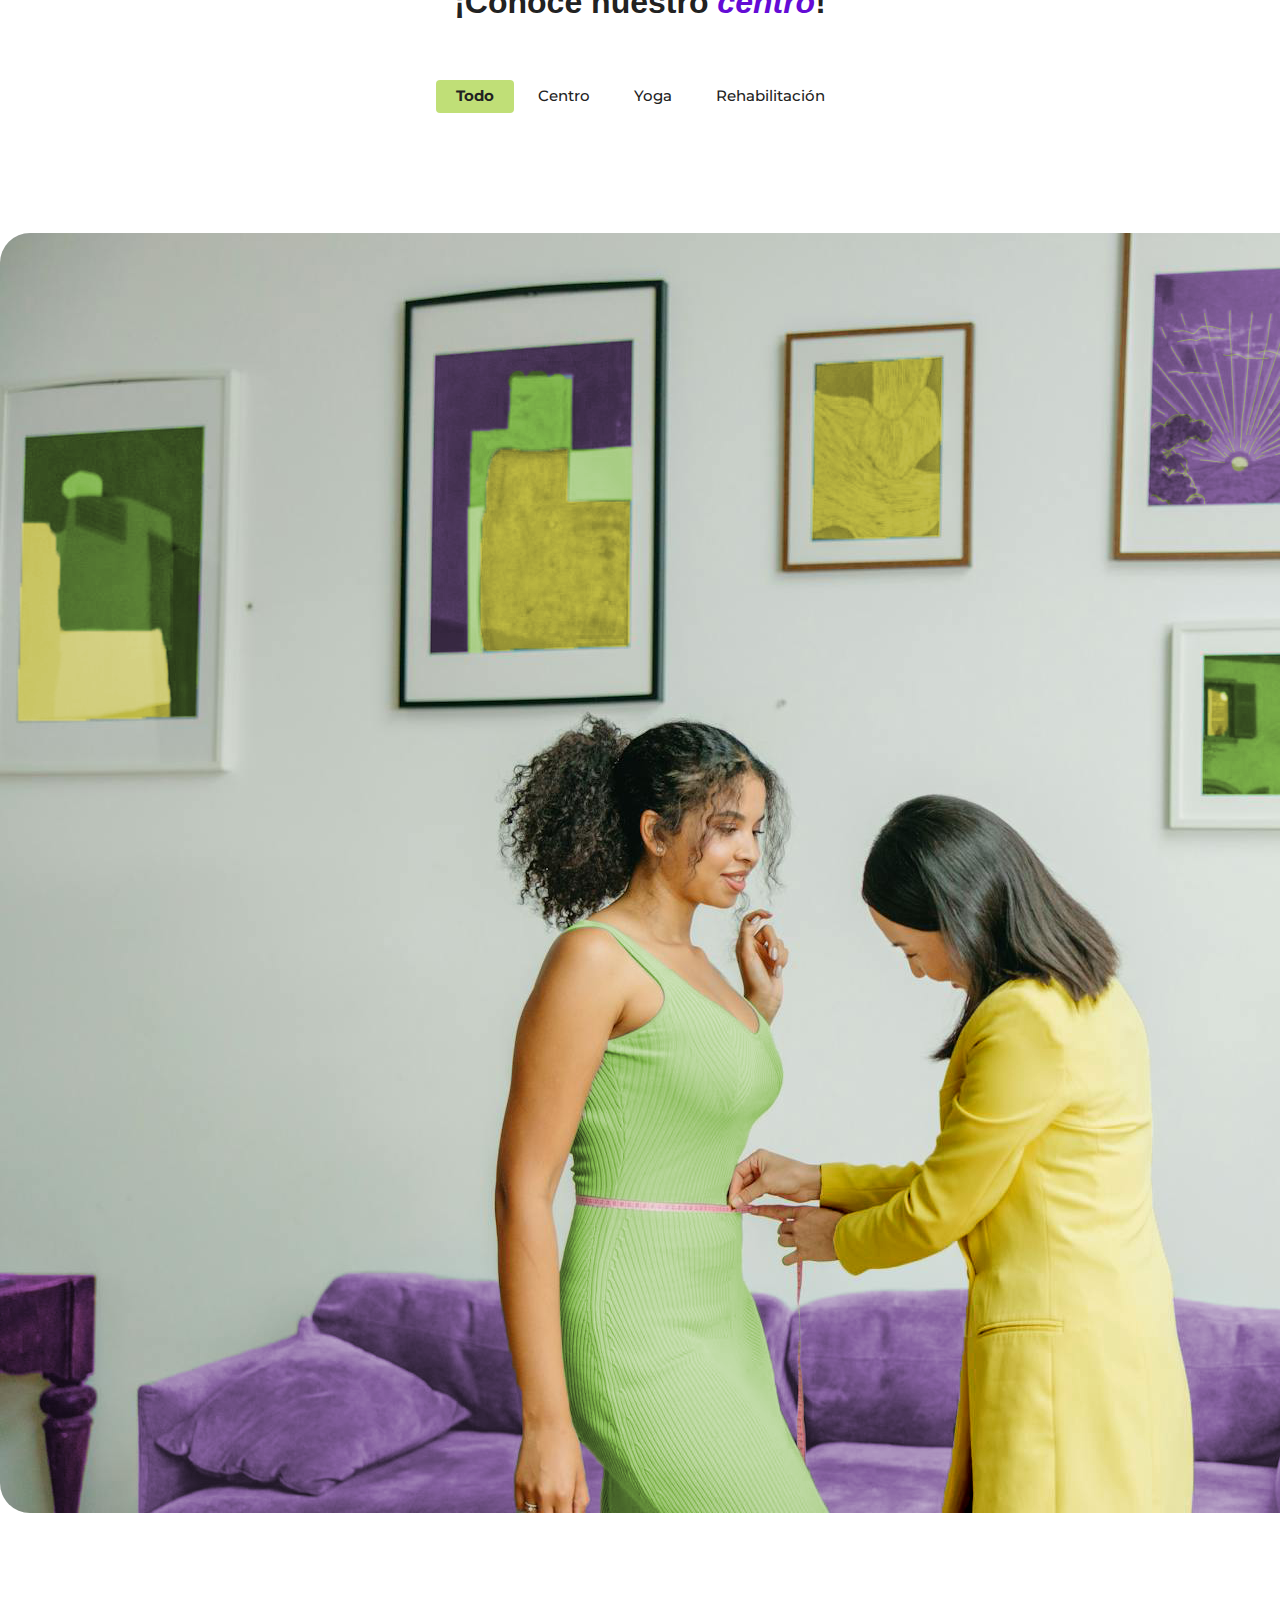
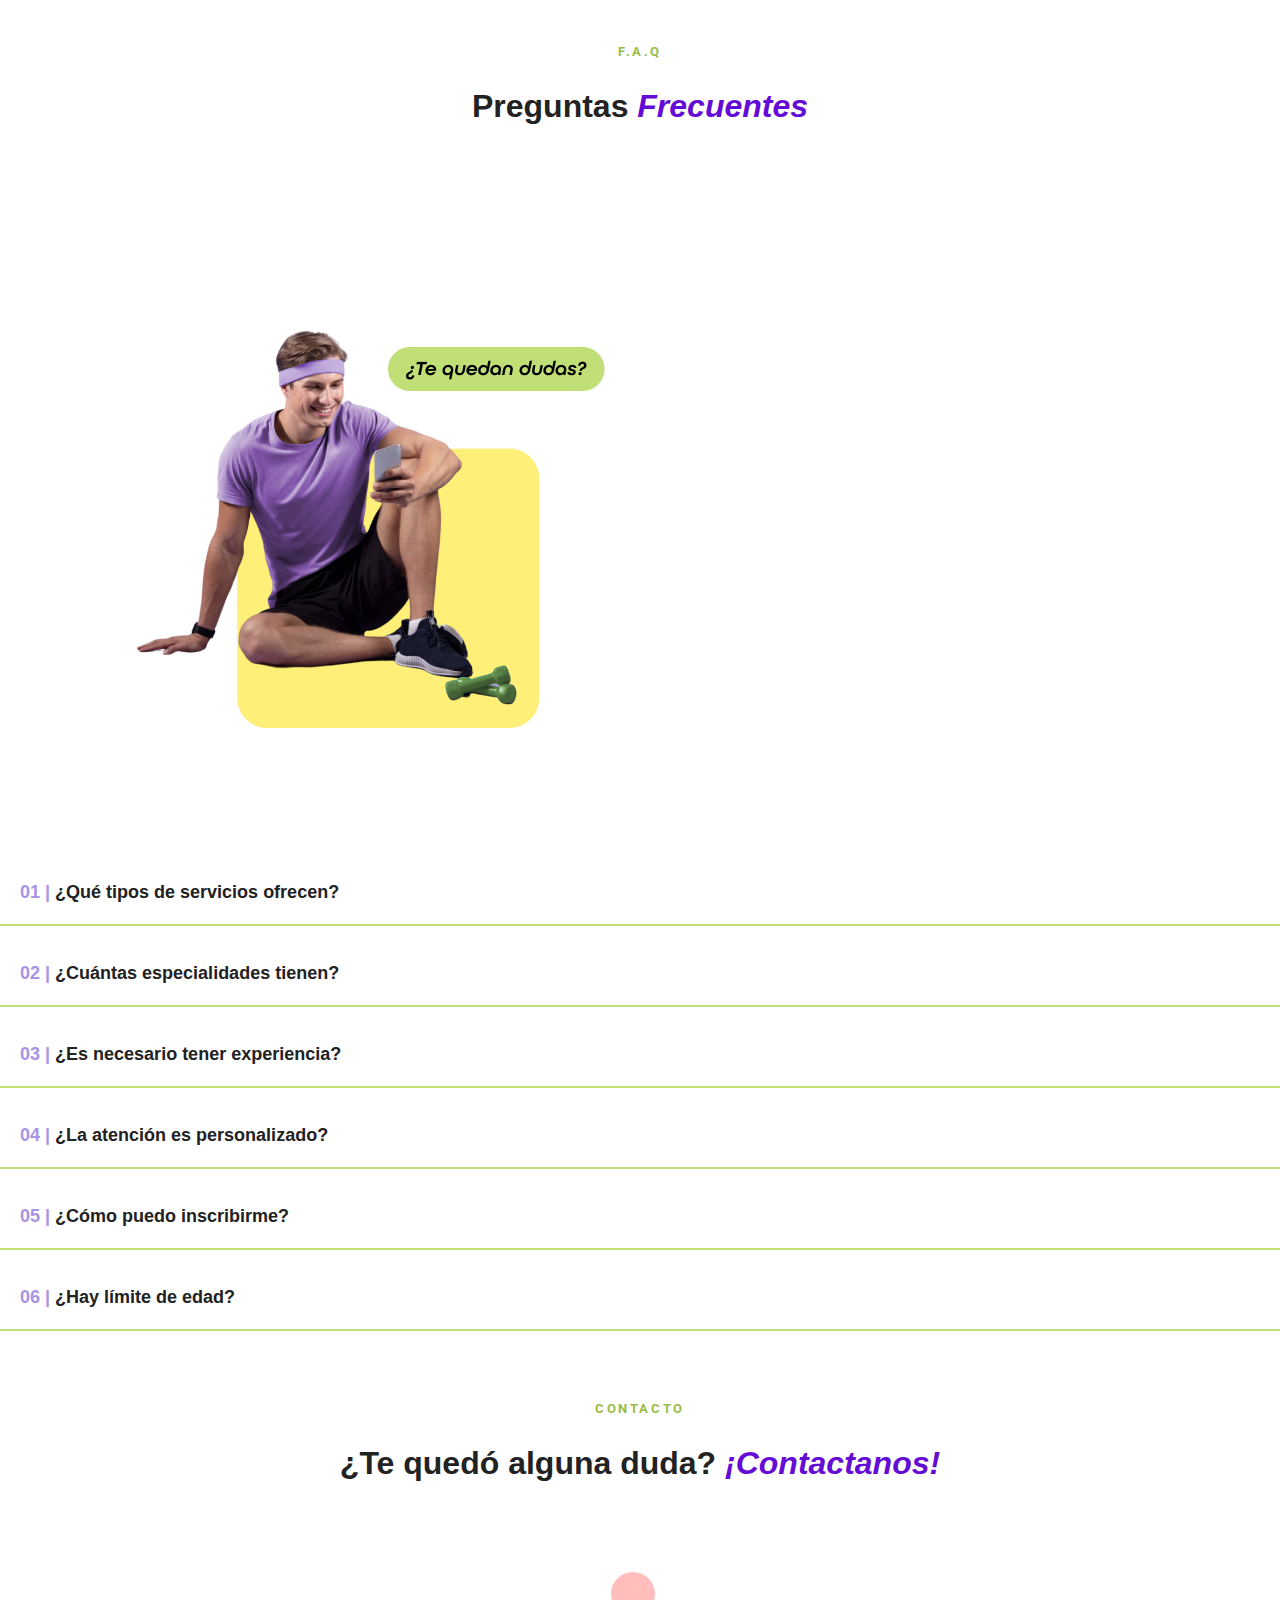
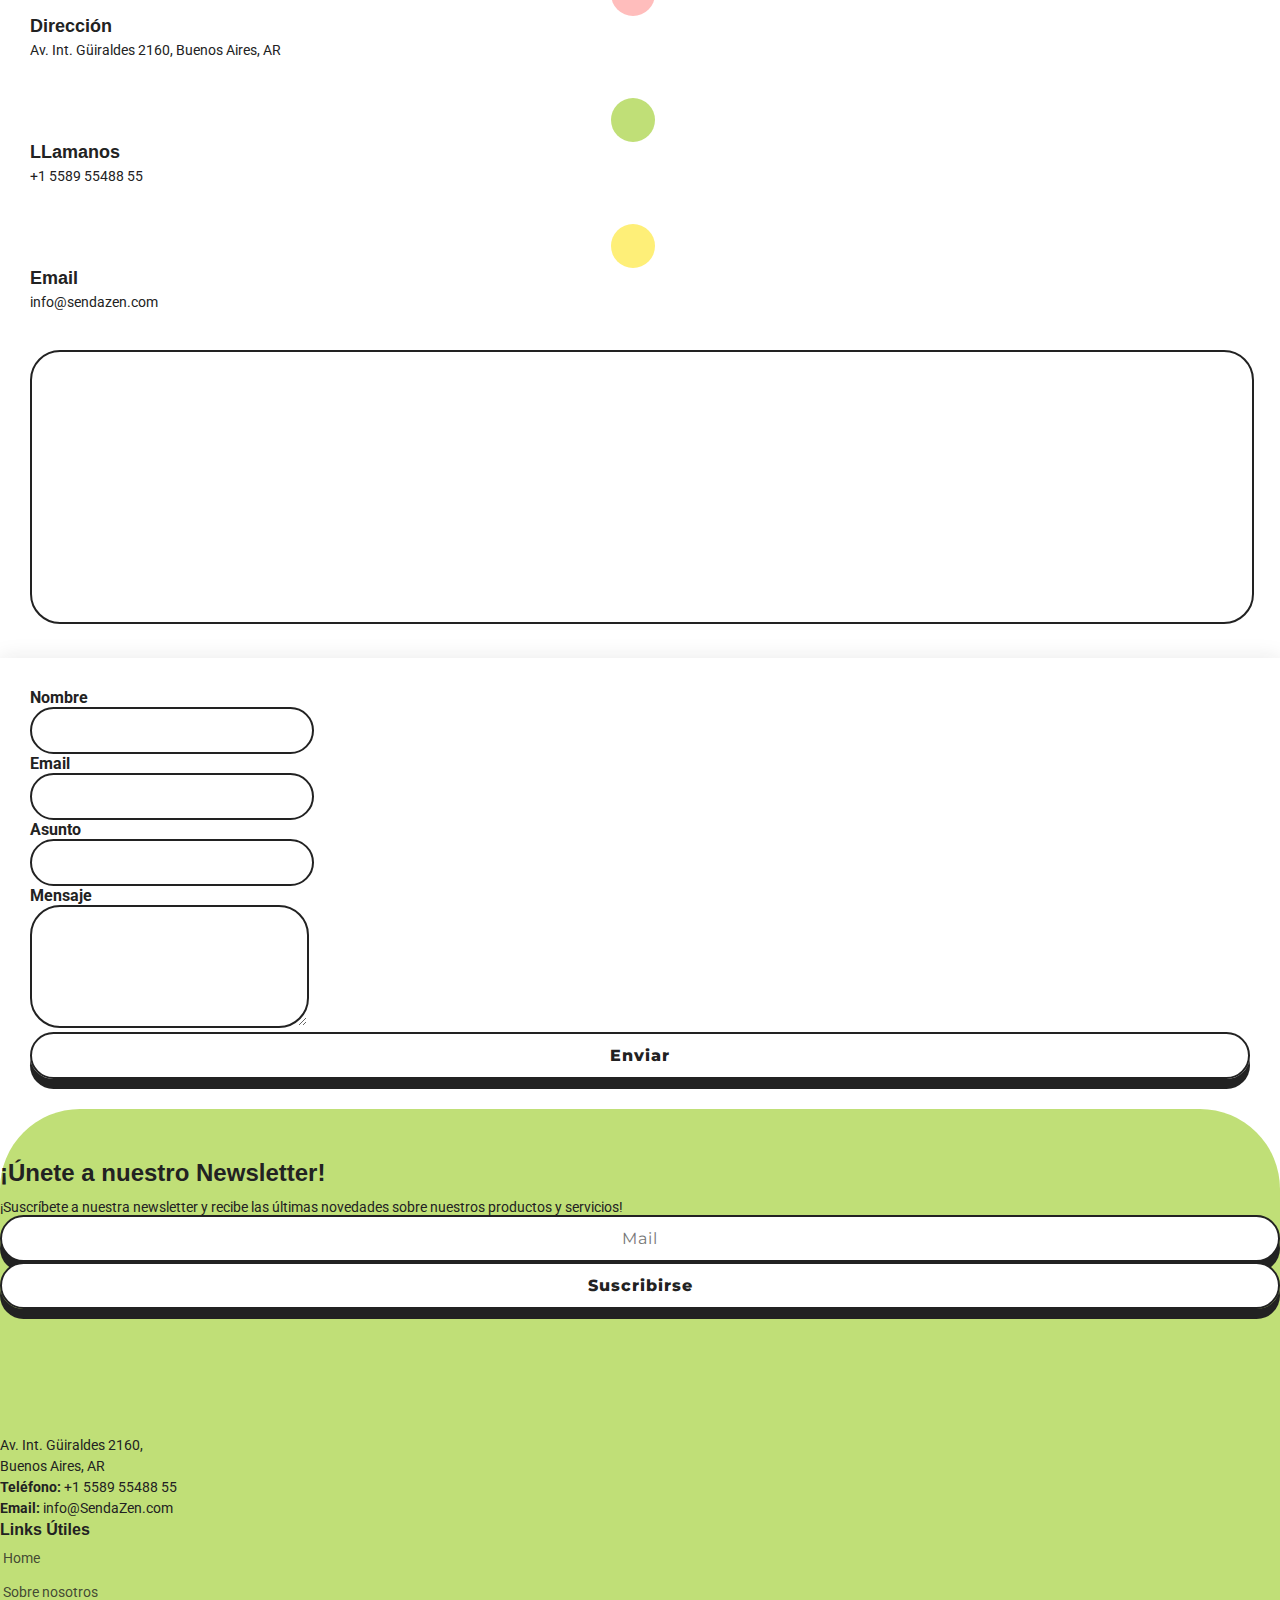
==== commit b39286d4: "5" ====
--- a/index.html
+++ b/index.html
@@ -240,7 +240,7 @@
         <p><span>Find Out More</span> <span class="description-title">About Us</span></p>
       </div>--><!-- End Section Title -->
 
-      <div class="container" >
+      <div class="container" style="margin-top: 1rem;" >
         <div class="row gy-3 section-white" style="align-items: center;  align-content: center; justify-content: center;" >
 
           <div class="col-lg-6" data-aos="fade-up" data-aos-delay="100" >
--- a/assets/css/main.css
+++ b/assets/css/main.css
@@ -291,9 +291,10 @@
 --------------------------------------------------------------*/
 
 .section-white{
+  
   background-color: #FFFFFF;  
-  border-top-right-radius: 20px;
-  border-top-left-radius: 20px;
+  border-top-right-radius: 5rem;
+  border-top-left-radius: 5rem;
   padding-left: 50px;
   padding-right: 50px;
   padding-bottom: 0%; 
